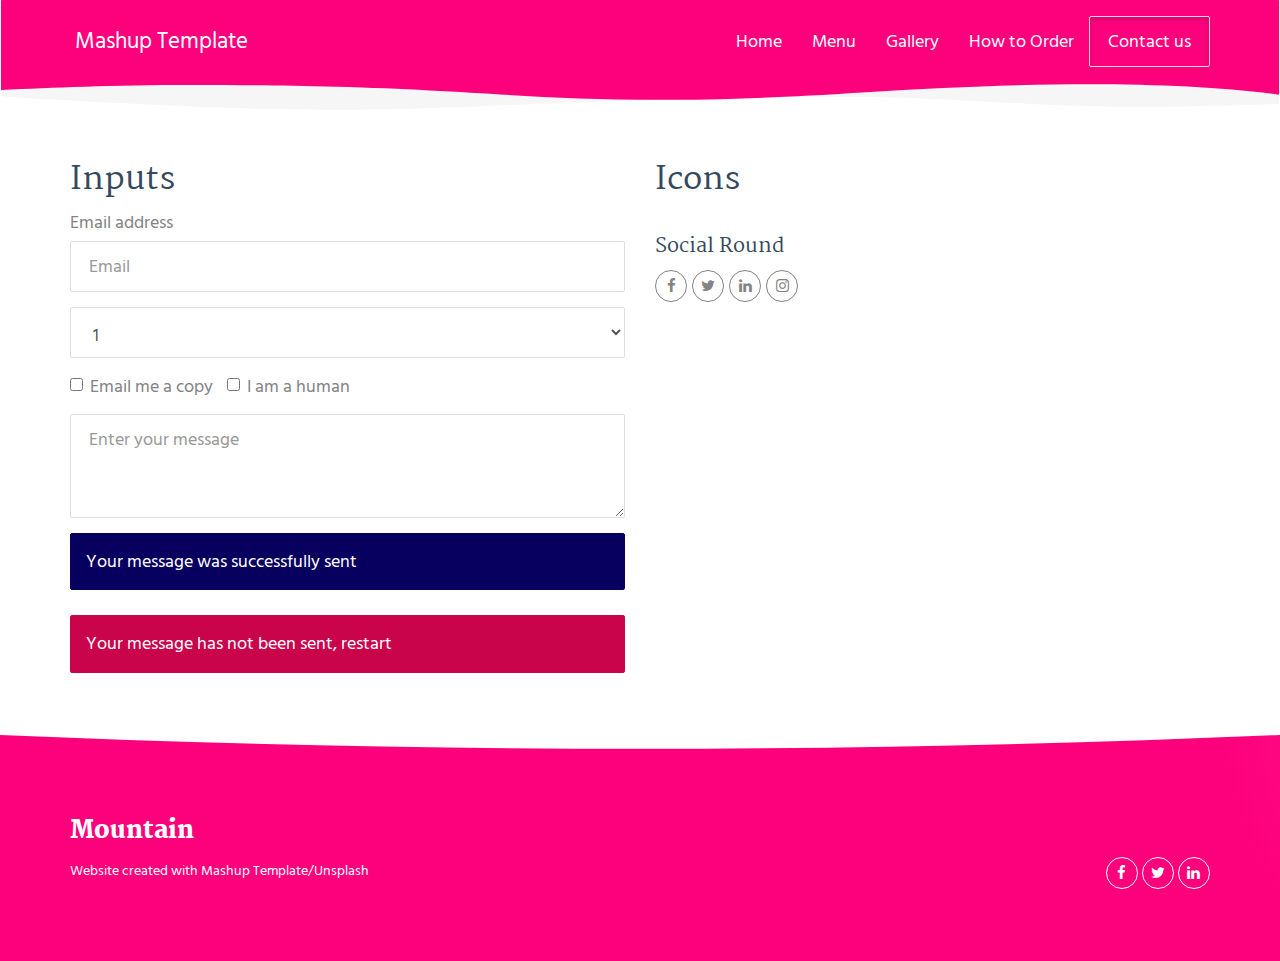
==== contact.html @ 24caaa79 "upload initial files" ====
<!DOCTYPE html>
<html lang="en">

<head>
  <meta charset="UTF-8">
  <meta content="IE=edge" http-equiv="X-UA-Compatible">
  <meta content="width=device-width,initial-scale=1" name="viewport">
  <meta content="description" name="description">
  <meta name="google" content="notranslate" />
  <meta content="Mashup templates have been developped by Orson.io team" name="author">

  <!-- Disable tap highlight on IE -->
  <meta name="msapplication-tap-highlight" content="no">
  
  
  <link rel="apple-touch-icon" sizes="180x180" href="./assets/apple-icon-180x180.png">
  <link href="./assets/favicon.ico" rel="icon">

  <link href="" rel="stylesheet">


  <title>Daniella's Sweets</title>
  <link rel="icon" type="image/x-icon" href="assets/images/favicon.png">

<link href="./main.550dcf66.css" rel="stylesheet"></head>

<body> <!-- Add your content of header -->
<header>
  <nav class="navbar navbar-default active">
    <div class="container">
      <div class="navbar-header">
        <button type="button" class="navbar-toggle collapsed" data-toggle="collapse" data-target="#navbar-collapse" aria-expanded="false">
          <span class="sr-only">Toggle navigation</span>
          <span class="icon-bar"></span>
          <span class="icon-bar"></span>
          <span class="icon-bar"></span>
        </button>
        <a class="navbar-brand" href="./index.html" title="">
          <img src="./assets/images/mashup-icon.svg" class="navbar-logo-img" alt="">
          Mashup Template
        </a>
      </div>

      <div class="collapse navbar-collapse" id="navbar-collapse">
        <ul class="nav navbar-nav navbar-right">
          <li><a href="./index.html" title="">Home</a></li>
          <li><a href="./menu.html" title="">Menu</a></li>
          <li><a href="./gallery.html" title="">Gallery</a></li>
          <li><a href="./order.html" title="">How to Order</a></li>
          <li>
            <p>
              <a href="./contact.html" class="btn btn-default navbar-btn" title="">Contact us</a>
            </p>
          </li>

        </ul>
      </div> 
    </div>
  </nav>
</header>

<!-- Add your site or app content here -->
  <div class="container">
    <div class="row">
      <div class="col-xs-12 col-md-6">

        <div class="template-example">
          <h2 class="template-title-example">Inputs</h2>

            <div class="form-group">
              <label for="exampleInputEmail1">Email address</label>
              <input type="email" class="form-control" id="exampleInputEmail1" placeholder="Email">
            </div>

            <div class="form-group">
              <select class="form-control">
                <option>1</option>
                <option>2</option>
                <option>3</option>
                <option>4</option>
                <option>5</option>
              </select>
            </div>

            <div class="form-group">
              <label class="checkbox-inline">
                <input 
                type="checkbox" id="inlineCheckbox1" value="option1"> Email me a copy
              </label>
              <label class="checkbox-inline">
                <input type="checkbox" id="inlineCheckbox2" value="option2"> I am a human
              </label>
            </div>

            <div class="form-group">
              <textarea class="form-control" rows="3" placeholder="Enter your message"></textarea>
            </div>
            
            <div class="alert alert-success" role="alert">Your message was successfully sent</div>
            <div class="alert alert-danger" role="alert">Your message has not been sent, restart</div>
        </div>

        
      </div>

      <div class="col-xs-12 col-md-6">
        <div class="template-example">
          <h2 class="template-title-example">Icons</h2>
          
          <div class="row">
            <div class="col-md-6">
              <h3 class="template-title-example">Social Round</h2>
              <ul class="list-icons">
                <li>
                  <a href="" class="social-round-icon fa-icon">
                    <i class="fa fa-facebook"></i>
                  </a>
                </li>
                <li>
                  <a href="" class="social-round-icon fa-icon">
                    <i class="fa fa-twitter"></i>
                  </a>
                </li>
                <li>
                  <a href="" class="social-round-icon fa-icon">
                    <i class="fa fa-linkedin"></i>
                  </a>
                </li>
                <li>
                  <a href="" class="social-round-icon fa-icon">
                    <i class="fa fa-instagram"></i>
                  </a>
                </li>
              </ul>
            </div>


          </div>
        </div>

        
        
        




      </div>
    </div>
  </div>

<footer class="footer-container white-text-container">
  <div class="container">
    <div class="row">

     
      <div class="col-xs-12">
        <h3>Mountain</h3>

        <div class="row">
          <div class="col-xs-12 col-sm-7">
            <p><small>Website created with <a href="http://www.mashup-template.com/" title="Create website with free html template">Mashup Template</a>/<a href="https://www.unsplash.com/" title="Beautiful Free Images">Unsplash</a></small>
            </p>
          </div>
          <div class="col-xs-12 col-sm-5">
            <p class="text-right">
              <a href="https://facebook.com/" class="social-round-icon white-round-icon fa-icon" title="">
                <i class="fa fa-facebook" aria-hidden="true"></i>
              </a>
              <a href="https://twitter.com/" class="social-round-icon white-round-icon fa-icon" title="">
                <i class="fa fa-twitter" aria-hidden="true"></i>
              </a>
              <a href="https://www.linkedin.com/" class="social-round-icon white-round-icon fa-icon" title="">
                <i class="fa fa-linkedin" aria-hidden="true"></i>
              </a>
            </p>
          </div>
        </div>
        
        
      </div>
    </div>
  </div>
</footer>

<script>
  document.addEventListener("DOMContentLoaded", function (event) {
    navActivePage();
    scrollRevelation('.reveal');
  });
</script>

<!-- Google Analytics: change UA-XXXXX-X to be your site's ID 

<script>
  (function (i, s, o, g, r, a, m) {
    i['GoogleAnalyticsObject'] = r; i[r] = i[r] || function () {
      (i[r].q = i[r].q || []).push(arguments)
    }, i[r].l = 1 * new Date(); a = s.createElement(o),
      m = s.getElementsByTagName(o)[0]; a.async = 1; a.src = g; m.parentNode.insertBefore(a, m)
  })(window, document, 'script', '//www.google-analytics.com/analytics.js', 'ga');
  ga('create', 'UA-XXXXX-X', 'auto');
  ga('send', 'pageview');
</script>

--> <script type="text/javascript" src="./main.0cf8b554.js"></script></body>

</html>
---- main.550dcf66.css ----
@import url(https://fonts.googleapis.com/css?family=Hind+Siliguri:300,600|Martel:400,900);@import url(https://maxcdn.bootstrapcdn.com/font-awesome/4.7.0/css/font-awesome.min.css);/*!
 * Bootstrap v3.3.7 (http://getbootstrap.com)
 * Copyright 2011-2016 Twitter, Inc.
 * Licensed under MIT (https://github.com/twbs/bootstrap/blob/master/LICENSE)
 */
/*! normalize.css v3.0.3 | MIT License | github.com/necolas/normalize.css */html{font-family:sans-serif;-ms-text-size-adjust:100%;-webkit-text-size-adjust:100%}body{margin:0}article,aside,details,figcaption,figure,footer,header,hgroup,main,menu,nav,section,summary{display:block}audio,canvas,progress,video{display:inline-block;vertical-align:baseline}audio:not([controls]){display:none;height:0}[hidden],template{display:none}a{background-color:transparent}a:active,a:hover{outline:0}abbr[title]{border-bottom:1px dotted}b,strong{font-weight:700}dfn{font-style:italic}h1{font-size:2em;margin:.67em 0}mark{background:#ff0;color:#000}small{font-size:80%}sub,sup{font-size:75%;line-height:0;position:relative;vertical-align:baseline}sup{top:-.5em}sub{bottom:-.25em}img{border:0}svg:not(:root){overflow:hidden}figure{margin:1em 40px}hr{box-sizing:content-box;height:0}pre{overflow:auto}code,kbd,pre,samp{font-family:monospace,monospace;font-size:1em}button,input,optgroup,select,textarea{color:inherit;font:inherit;margin:0}button{overflow:visible}button,select{text-transform:none}button,html input[type=button],input[type=reset],input[type=submit]{-webkit-appearance:button;cursor:pointer}button[disabled],html input[disabled]{cursor:default}button::-moz-focus-inner,input::-moz-focus-inner{border:0;padding:0}input{line-height:normal}input[type=checkbox],input[type=radio]{box-sizing:border-box;padding:0}input[type=number]::-webkit-inner-spin-button,input[type=number]::-webkit-outer-spin-button{height:auto}input[type=search]{-webkit-appearance:textfield;box-sizing:content-box}input[type=search]::-webkit-search-cancel-button,input[type=search]::-webkit-search-decoration{-webkit-appearance:none}fieldset{border:1px solid silver;margin:0 2px;padding:.35em .625em .75em}textarea{overflow:auto}optgroup{font-weight:700}table{border-collapse:collapse;border-spacing:0}td,th{padding:0}

/*! Source: https://github.com/h5bp/html5-boilerplate/blob/master/src/css/main.css */@media print{*,:after,:before{background:transparent!important;color:#000!important;box-shadow:none!important;text-shadow:none!important}a,a:visited{text-decoration:underline}a[href]:after{content:" (" attr(href) ")"}abbr[title]:after{content:" (" attr(title) ")"}a[href^="#"]:after,a[href^="javascript:"]:after{content:""}blockquote,pre{border:1px solid #999;page-break-inside:avoid}thead{display:table-header-group}img,tr{page-break-inside:avoid}img{max-width:100%!important}h2,h3,p{orphans:3;widows:3}h2,h3{page-break-after:avoid}.navbar{display:none}.btn>.caret,.dropup>.btn>.caret{border-top-color:#000!important}.label{border:1px solid #000}.table{border-collapse:collapse!important}.table td,.table th{background-color:#fff!important}.table-bordered td,.table-bordered th{border:1px solid #ddd!important}}*,:after,:before{-webkit-box-sizing:border-box;-moz-box-sizing:border-box;box-sizing:border-box}html{font-size:10px;-webkit-tap-highlight-color:transparent}body{font-family:Hind Siliguri,Helvetica,Arial,sans-serif;font-size:18px;line-height:1.42857;color:#838383;background-color:#fff}button,input,select,textarea{font-family:inherit;font-size:inherit;line-height:inherit}a{color:#1763e9;text-decoration:none}a:focus,a:hover{color:#1045a4;text-decoration:underline}a:focus{outline:5px auto -webkit-focus-ring-color;outline-offset:-2px}figure{margin:0}img{vertical-align:middle}.img-responsive{display:block;max-width:100%;height:auto}.img-rounded{border-radius:4px}.img-thumbnail{padding:4px;line-height:1.42857;background-color:#fff;border:1px solid #ddd;border-radius:2px;-webkit-transition:all .2s ease-in-out;-o-transition:all .2s ease-in-out;transition:all .2s ease-in-out;display:inline-block;max-width:100%;height:auto}.img-circle{border-radius:50%}hr{margin-top:25px;margin-bottom:25px;border:0;border-top:1px solid #eee}.sr-only{position:absolute;width:1px;height:1px;margin:-1px;padding:0;overflow:hidden;clip:rect(0,0,0,0);border:0}.sr-only-focusable:active,.sr-only-focusable:focus{position:static;width:auto;height:auto;margin:0;overflow:visible;clip:auto}[role=button]{cursor:pointer}.h1,.h2,.h3,.h4,.h5,.h6,h1,h2,h3,h4,h5,h6{font-family:Martel,Times New Roman,Times,serif;font-weight:900;line-height:1.1;color:#1763e9}.h1 .small,.h1 small,.h2 .small,.h2 small,.h3 .small,.h3 small,.h4 .small,.h4 small,.h5 .small,.h5 small,.h6 .small,.h6 small,h1 .small,h1 small,h2 .small,h2 small,h3 .small,h3 small,h4 .small,h4 small,h5 .small,h5 small,h6 .small,h6 small{font-weight:400;line-height:1;color:#777}.h1,.h2,.h3,h1,h2,h3{margin-top:25px;margin-bottom:12.5px}.h1 .small,.h1 small,.h2 .small,.h2 small,.h3 .small,.h3 small,h1 .small,h1 small,h2 .small,h2 small,h3 .small,h3 small{font-size:65%}.h4,.h5,.h6,h4,h5,h6{margin-top:12.5px;margin-bottom:12.5px}.h4 .small,.h4 small,.h5 .small,.h5 small,.h6 .small,.h6 small,h4 .small,h4 small,h5 .small,h5 small,h6 .small,h6 small{font-size:75%}.h1,h1{font-size:59px}.h2,h2{font-size:31px}.h3,h3{font-size:24px}.h4,.h5,h4,h5{font-size:18px}.h6,h6{font-size:16px}p{margin:0 0 12.5px}.lead{margin-bottom:25px;font-size:20px;font-weight:300;line-height:1.4}@media (min-width:768px){.lead{font-size:27px}}.small,small{font-size:77%}.mark,mark{background-color:#fcf8e3;padding:.2em}.text-left{text-align:left}.text-right{text-align:right}.text-center{text-align:center}.text-justify{text-align:justify}.text-nowrap{white-space:nowrap}.text-lowercase{text-transform:lowercase}.initialism,.text-uppercase{text-transform:uppercase}.text-capitalize{text-transform:capitalize}.text-muted{color:#777}.text-primary{color:#1763e9}a.text-primary:focus,a.text-primary:hover{color:#124fbb}.text-success{color:#fff}a.text-success:focus,a.text-success:hover{color:#e6e6e6}.text-info{color:#31708f}a.text-info:focus,a.text-info:hover{color:#245269}.text-warning{color:#8a6d3b}a.text-warning:focus,a.text-warning:hover{color:#66512c}.text-danger{color:#fff}a.text-danger:focus,a.text-danger:hover{color:#e6e6e6}.bg-primary{color:#fff;background-color:#1763e9}a.bg-primary:focus,a.bg-primary:hover{background-color:#124fbb}.bg-success{background-color:#08005f}a.bg-success:focus,a.bg-success:hover{background-color:#04002c}.bg-info{background-color:#d9edf7}a.bg-info:focus,a.bg-info:hover{background-color:#afd9ee}.bg-warning{background-color:#fcf8e3}a.bg-warning:focus,a.bg-warning:hover{background-color:#f7ecb5}.bg-danger{background-color:#ca044b}a.bg-danger:focus,a.bg-danger:hover{background-color:#980338}.page-header{padding-bottom:11.5px;margin:50px 0 25px;border-bottom:1px solid #eee}ol,ul{margin-top:0;margin-bottom:12.5px}ol ol,ol ul,ul ol,ul ul{margin-bottom:0}.list-inline,.list-unstyled{padding-left:0;list-style:none}.list-inline{margin-left:-5px}.list-inline>li{display:inline-block;padding-left:5px;padding-right:5px}dl{margin-top:0;margin-bottom:25px}dd,dt{line-height:1.42857}dt{font-weight:700}dd{margin-left:0}.dl-horizontal dd:after,.dl-horizontal dd:before{content:" ";display:table}.dl-horizontal dd:after{clear:both}@media (min-width:768px){.dl-horizontal dt{float:left;width:160px;clear:left;text-align:right;overflow:hidden;text-overflow:ellipsis;white-space:nowrap}.dl-horizontal dd{margin-left:180px}}abbr[data-original-title],abbr[title]{cursor:help;border-bottom:1px dotted #777}.initialism{font-size:90%}blockquote{padding:12.5px 25px;margin:0 0 25px;font-size:22.5px;border-left:5px solid #eee}blockquote ol:last-child,blockquote p:last-child,blockquote ul:last-child{margin-bottom:0}blockquote .small,blockquote footer,blockquote small{display:block;font-size:80%;line-height:1.42857;color:#777}blockquote .small:before,blockquote footer:before,blockquote small:before{content:"\2014   \A0"}.blockquote-reverse,blockquote.pull-right{padding-right:15px;padding-left:0;border-right:5px solid #eee;border-left:0;text-align:right}.blockquote-reverse .small:before,.blockquote-reverse footer:before,.blockquote-reverse small:before,blockquote.pull-right .small:before,blockquote.pull-right footer:before,blockquote.pull-right small:before{content:""}.blockquote-reverse .small:after,.blockquote-reverse footer:after,.blockquote-reverse small:after,blockquote.pull-right .small:after,blockquote.pull-right footer:after,blockquote.pull-right small:after{content:"\A0   \2014"}address{margin-bottom:25px;font-style:normal;line-height:1.42857}code,kbd,pre,samp{font-family:Menlo,Monaco,Consolas,Courier New,monospace}code{color:#c7254e;background-color:#f9f2f4}code,kbd{padding:2px 4px;font-size:90%;border-radius:2px}kbd{color:#fff;background-color:#333;box-shadow:inset 0 -1px 0 rgba(0,0,0,.25)}kbd kbd{padding:0;font-size:100%;font-weight:700;box-shadow:none}pre{display:block;padding:12px;margin:0 0 12.5px;font-size:17px;line-height:1.42857;word-break:break-all;word-wrap:break-word;color:#333;background-color:#f5f5f5;border:1px solid #ccc;border-radius:2px}pre code{padding:0;font-size:inherit;color:inherit;white-space:pre-wrap;background-color:transparent;border-radius:0}.pre-scrollable{max-height:340px;overflow-y:scroll}.container{margin-right:auto;margin-left:auto;padding-left:15px;padding-right:15px}.container:after,.container:before{content:" ";display:table}.container:after{clear:both}@media (min-width:768px){.container{width:750px}}@media (min-width:992px){.container{width:970px}}@media (min-width:1200px){.container{width:1170px}}.container-fluid{margin-right:auto;margin-left:auto;padding-left:15px;padding-right:15px}.container-fluid:after,.container-fluid:before{content:" ";display:table}.container-fluid:after{clear:both}.row{margin-left:-15px;margin-right:-15px}.row:after,.row:before{content:" ";display:table}.row:after{clear:both}.col-lg-1,.col-lg-2,.col-lg-3,.col-lg-4,.col-lg-5,.col-lg-6,.col-lg-7,.col-lg-8,.col-lg-9,.col-lg-10,.col-lg-11,.col-lg-12,.col-md-1,.col-md-2,.col-md-3,.col-md-4,.col-md-5,.col-md-6,.col-md-7,.col-md-8,.col-md-9,.col-md-10,.col-md-11,.col-md-12,.col-sm-1,.col-sm-2,.col-sm-3,.col-sm-4,.col-sm-5,.col-sm-6,.col-sm-7,.col-sm-8,.col-sm-9,.col-sm-10,.col-sm-11,.col-sm-12,.col-xs-1,.col-xs-2,.col-xs-3,.col-xs-4,.col-xs-5,.col-xs-6,.col-xs-7,.col-xs-8,.col-xs-9,.col-xs-10,.col-xs-11,.col-xs-12{position:relative;min-height:1px;padding-left:15px;padding-right:15px}.col-xs-1,.col-xs-2,.col-xs-3,.col-xs-4,.col-xs-5,.col-xs-6,.col-xs-7,.col-xs-8,.col-xs-9,.col-xs-10,.col-xs-11,.col-xs-12{float:left}.col-xs-1{width:8.33333%}.col-xs-2{width:16.66667%}.col-xs-3{width:25%}.col-xs-4{width:33.33333%}.col-xs-5{width:41.66667%}.col-xs-6{width:50%}.col-xs-7{width:58.33333%}.col-xs-8{width:66.66667%}.col-xs-9{width:75%}.col-xs-10{width:83.33333%}.col-xs-11{width:91.66667%}.col-xs-12{width:100%}.col-xs-pull-0{right:auto}.col-xs-pull-1{right:8.33333%}.col-xs-pull-2{right:16.66667%}.col-xs-pull-3{right:25%}.col-xs-pull-4{right:33.33333%}.col-xs-pull-5{right:41.66667%}.col-xs-pull-6{right:50%}.col-xs-pull-7{right:58.33333%}.col-xs-pull-8{right:66.66667%}.col-xs-pull-9{right:75%}.col-xs-pull-10{right:83.33333%}.col-xs-pull-11{right:91.66667%}.col-xs-pull-12{right:100%}.col-xs-push-0{left:auto}.col-xs-push-1{left:8.33333%}.col-xs-push-2{left:16.66667%}.col-xs-push-3{left:25%}.col-xs-push-4{left:33.33333%}.col-xs-push-5{left:41.66667%}.col-xs-push-6{left:50%}.col-xs-push-7{left:58.33333%}.col-xs-push-8{left:66.66667%}.col-xs-push-9{left:75%}.col-xs-push-10{left:83.33333%}.col-xs-push-11{left:91.66667%}.col-xs-push-12{left:100%}.col-xs-offset-0{margin-left:0}.col-xs-offset-1{margin-left:8.33333%}.col-xs-offset-2{margin-left:16.66667%}.col-xs-offset-3{margin-left:25%}.col-xs-offset-4{margin-left:33.33333%}.col-xs-offset-5{margin-left:41.66667%}.col-xs-offset-6{margin-left:50%}.col-xs-offset-7{margin-left:58.33333%}.col-xs-offset-8{margin-left:66.66667%}.col-xs-offset-9{margin-left:75%}.col-xs-offset-10{margin-left:83.33333%}.col-xs-offset-11{margin-left:91.66667%}.col-xs-offset-12{margin-left:100%}@media (min-width:768px){.col-sm-1,.col-sm-2,.col-sm-3,.col-sm-4,.col-sm-5,.col-sm-6,.col-sm-7,.col-sm-8,.col-sm-9,.col-sm-10,.col-sm-11,.col-sm-12{float:left}.col-sm-1{width:8.33333%}.col-sm-2{width:16.66667%}.col-sm-3{width:25%}.col-sm-4{width:33.33333%}.col-sm-5{width:41.66667%}.col-sm-6{width:50%}.col-sm-7{width:58.33333%}.col-sm-8{width:66.66667%}.col-sm-9{width:75%}.col-sm-10{width:83.33333%}.col-sm-11{width:91.66667%}.col-sm-12{width:100%}.col-sm-pull-0{right:auto}.col-sm-pull-1{right:8.33333%}.col-sm-pull-2{right:16.66667%}.col-sm-pull-3{right:25%}.col-sm-pull-4{right:33.33333%}.col-sm-pull-5{right:41.66667%}.col-sm-pull-6{right:50%}.col-sm-pull-7{right:58.33333%}.col-sm-pull-8{right:66.66667%}.col-sm-pull-9{right:75%}.col-sm-pull-10{right:83.33333%}.col-sm-pull-11{right:91.66667%}.col-sm-pull-12{right:100%}.col-sm-push-0{left:auto}.col-sm-push-1{left:8.33333%}.col-sm-push-2{left:16.66667%}.col-sm-push-3{left:25%}.col-sm-push-4{left:33.33333%}.col-sm-push-5{left:41.66667%}.col-sm-push-6{left:50%}.col-sm-push-7{left:58.33333%}.col-sm-push-8{left:66.66667%}.col-sm-push-9{left:75%}.col-sm-push-10{left:83.33333%}.col-sm-push-11{left:91.66667%}.col-sm-push-12{left:100%}.col-sm-offset-0{margin-left:0}.col-sm-offset-1{margin-left:8.33333%}.col-sm-offset-2{margin-left:16.66667%}.col-sm-offset-3{margin-left:25%}.col-sm-offset-4{margin-left:33.33333%}.col-sm-offset-5{margin-left:41.66667%}.col-sm-offset-6{margin-left:50%}.col-sm-offset-7{margin-left:58.33333%}.col-sm-offset-8{margin-left:66.66667%}.col-sm-offset-9{margin-left:75%}.col-sm-offset-10{margin-left:83.33333%}.col-sm-offset-11{margin-left:91.66667%}.col-sm-offset-12{margin-left:100%}}@media (min-width:992px){.col-md-1,.col-md-2,.col-md-3,.col-md-4,.col-md-5,.col-md-6,.col-md-7,.col-md-8,.col-md-9,.col-md-10,.col-md-11,.col-md-12{float:left}.col-md-1{width:8.33333%}.col-md-2{width:16.66667%}.col-md-3{width:25%}.col-md-4{width:33.33333%}.col-md-5{width:41.66667%}.col-md-6{width:50%}.col-md-7{width:58.33333%}.col-md-8{width:66.66667%}.col-md-9{width:75%}.col-md-10{width:83.33333%}.col-md-11{width:91.66667%}.col-md-12{width:100%}.col-md-pull-0{right:auto}.col-md-pull-1{right:8.33333%}.col-md-pull-2{right:16.66667%}.col-md-pull-3{right:25%}.col-md-pull-4{right:33.33333%}.col-md-pull-5{right:41.66667%}.col-md-pull-6{right:50%}.col-md-pull-7{right:58.33333%}.col-md-pull-8{right:66.66667%}.col-md-pull-9{right:75%}.col-md-pull-10{right:83.33333%}.col-md-pull-11{right:91.66667%}.col-md-pull-12{right:100%}.col-md-push-0{left:auto}.col-md-push-1{left:8.33333%}.col-md-push-2{left:16.66667%}.col-md-push-3{left:25%}.col-md-push-4{left:33.33333%}.col-md-push-5{left:41.66667%}.col-md-push-6{left:50%}.col-md-push-7{left:58.33333%}.col-md-push-8{left:66.66667%}.col-md-push-9{left:75%}.col-md-push-10{left:83.33333%}.col-md-push-11{left:91.66667%}.col-md-push-12{left:100%}.col-md-offset-0{margin-left:0}.col-md-offset-1{margin-left:8.33333%}.col-md-offset-2{margin-left:16.66667%}.col-md-offset-3{margin-left:25%}.col-md-offset-4{margin-left:33.33333%}.col-md-offset-5{margin-left:41.66667%}.col-md-offset-6{margin-left:50%}.col-md-offset-7{margin-left:58.33333%}.col-md-offset-8{margin-left:66.66667%}.col-md-offset-9{margin-left:75%}.col-md-offset-10{margin-left:83.33333%}.col-md-offset-11{margin-left:91.66667%}.col-md-offset-12{margin-left:100%}}@media (min-width:1200px){.col-lg-1,.col-lg-2,.col-lg-3,.col-lg-4,.col-lg-5,.col-lg-6,.col-lg-7,.col-lg-8,.col-lg-9,.col-lg-10,.col-lg-11,.col-lg-12{float:left}.col-lg-1{width:8.33333%}.col-lg-2{width:16.66667%}.col-lg-3{width:25%}.col-lg-4{width:33.33333%}.col-lg-5{width:41.66667%}.col-lg-6{width:50%}.col-lg-7{width:58.33333%}.col-lg-8{width:66.66667%}.col-lg-9{width:75%}.col-lg-10{width:83.33333%}.col-lg-11{width:91.66667%}.col-lg-12{width:100%}.col-lg-pull-0{right:auto}.col-lg-pull-1{right:8.33333%}.col-lg-pull-2{right:16.66667%}.col-lg-pull-3{right:25%}.col-lg-pull-4{right:33.33333%}.col-lg-pull-5{right:41.66667%}.col-lg-pull-6{right:50%}.col-lg-pull-7{right:58.33333%}.col-lg-pull-8{right:66.66667%}.col-lg-pull-9{right:75%}.col-lg-pull-10{right:83.33333%}.col-lg-pull-11{right:91.66667%}.col-lg-pull-12{right:100%}.col-lg-push-0{left:auto}.col-lg-push-1{left:8.33333%}.col-lg-push-2{left:16.66667%}.col-lg-push-3{left:25%}.col-lg-push-4{left:33.33333%}.col-lg-push-5{left:41.66667%}.col-lg-push-6{left:50%}.col-lg-push-7{left:58.33333%}.col-lg-push-8{left:66.66667%}.col-lg-push-9{left:75%}.col-lg-push-10{left:83.33333%}.col-lg-push-11{left:91.66667%}.col-lg-push-12{left:100%}.col-lg-offset-0{margin-left:0}.col-lg-offset-1{margin-left:8.33333%}.col-lg-offset-2{margin-left:16.66667%}.col-lg-offset-3{margin-left:25%}.col-lg-offset-4{margin-left:33.33333%}.col-lg-offset-5{margin-left:41.66667%}.col-lg-offset-6{margin-left:50%}.col-lg-offset-7{margin-left:58.33333%}.col-lg-offset-8{margin-left:66.66667%}.col-lg-offset-9{margin-left:75%}.col-lg-offset-10{margin-left:83.33333%}.col-lg-offset-11{margin-left:91.66667%}.col-lg-offset-12{margin-left:100%}}table{background-color:transparent}caption{padding-top:8px;padding-bottom:8px;color:#777}caption,th{text-align:left}.table{width:100%;max-width:100%;margin-bottom:25px}.table>tbody>tr>td,.table>tbody>tr>th,.table>tfoot>tr>td,.table>tfoot>tr>th,.table>thead>tr>td,.table>thead>tr>th{padding:8px;line-height:1.42857;vertical-align:top;border-top:1px solid #ddd}.table>thead>tr>th{vertical-align:bottom;border-bottom:2px solid #ddd}.table>caption+thead>tr:first-child>td,.table>caption+thead>tr:first-child>th,.table>colgroup+thead>tr:first-child>td,.table>colgroup+thead>tr:first-child>th,.table>thead:first-child>tr:first-child>td,.table>thead:first-child>tr:first-child>th{border-top:0}.table>tbody+tbody{border-top:2px solid #ddd}.table .table{background-color:#fff}.table-condensed>tbody>tr>td,.table-condensed>tbody>tr>th,.table-condensed>tfoot>tr>td,.table-condensed>tfoot>tr>th,.table-condensed>thead>tr>td,.table-condensed>thead>tr>th{padding:5px}.table-bordered,.table-bordered>tbody>tr>td,.table-bordered>tbody>tr>th,.table-bordered>tfoot>tr>td,.table-bordered>tfoot>tr>th,.table-bordered>thead>tr>td,.table-bordered>thead>tr>th{border:1px solid #ddd}.table-bordered>thead>tr>td,.table-bordered>thead>tr>th{border-bottom-width:2px}.table-striped>tbody>tr:nth-of-type(odd){background-color:#f9f9f9}.table-hover>tbody>tr:hover{background-color:#f5f5f5}table col[class*=col-]{position:static;float:none;display:table-column}table td[class*=col-],table th[class*=col-]{position:static;float:none;display:table-cell}.table>tbody>tr.active>td,.table>tbody>tr.active>th,.table>tbody>tr>td.active,.table>tbody>tr>th.active,.table>tfoot>tr.active>td,.table>tfoot>tr.active>th,.table>tfoot>tr>td.active,.table>tfoot>tr>th.active,.table>thead>tr.active>td,.table>thead>tr.active>th,.table>thead>tr>td.active,.table>thead>tr>th.active{background-color:#f5f5f5}.table-hover>tbody>tr.active:hover>td,.table-hover>tbody>tr.active:hover>th,.table-hover>tbody>tr:hover>.active,.table-hover>tbody>tr>td.active:hover,.table-hover>tbody>tr>th.active:hover{background-color:#e8e8e8}.table>tbody>tr.success>td,.table>tbody>tr.success>th,.table>tbody>tr>td.success,.table>tbody>tr>th.success,.table>tfoot>tr.success>td,.table>tfoot>tr.success>th,.table>tfoot>tr>td.success,.table>tfoot>tr>th.success,.table>thead>tr.success>td,.table>thead>tr.success>th,.table>thead>tr>td.success,.table>thead>tr>th.success{background-color:#08005f}.table-hover>tbody>tr.success:hover>td,.table-hover>tbody>tr.success:hover>th,.table-hover>tbody>tr:hover>.success,.table-hover>tbody>tr>td.success:hover,.table-hover>tbody>tr>th.success:hover{background-color:#060046}.table>tbody>tr.info>td,.table>tbody>tr.info>th,.table>tbody>tr>td.info,.table>tbody>tr>th.info,.table>tfoot>tr.info>td,.table>tfoot>tr.info>th,.table>tfoot>tr>td.info,.table>tfoot>tr>th.info,.table>thead>tr.info>td,.table>thead>tr.info>th,.table>thead>tr>td.info,.table>thead>tr>th.info{background-color:#d9edf7}.table-hover>tbody>tr.info:hover>td,.table-hover>tbody>tr.info:hover>th,.table-hover>tbody>tr:hover>.info,.table-hover>tbody>tr>td.info:hover,.table-hover>tbody>tr>th.info:hover{background-color:#c4e3f3}.table>tbody>tr.warning>td,.table>tbody>tr.warning>th,.table>tbody>tr>td.warning,.table>tbody>tr>th.warning,.table>tfoot>tr.warning>td,.table>tfoot>tr.warning>th,.table>tfoot>tr>td.warning,.table>tfoot>tr>th.warning,.table>thead>tr.warning>td,.table>thead>tr.warning>th,.table>thead>tr>td.warning,.table>thead>tr>th.warning{background-color:#fcf8e3}.table-hover>tbody>tr.warning:hover>td,.table-hover>tbody>tr.warning:hover>th,.table-hover>tbody>tr:hover>.warning,.table-hover>tbody>tr>td.warning:hover,.table-hover>tbody>tr>th.warning:hover{background-color:#faf2cc}.table>tbody>tr.danger>td,.table>tbody>tr.danger>th,.table>tbody>tr>td.danger,.table>tbody>tr>th.danger,.table>tfoot>tr.danger>td,.table>tfoot>tr.danger>th,.table>tfoot>tr>td.danger,.table>tfoot>tr>th.danger,.table>thead>tr.danger>td,.table>thead>tr.danger>th,.table>thead>tr>td.danger,.table>thead>tr>th.danger{background-color:#ca044b}.table-hover>tbody>tr.danger:hover>td,.table-hover>tbody>tr.danger:hover>th,.table-hover>tbody>tr:hover>.danger,.table-hover>tbody>tr>td.danger:hover,.table-hover>tbody>tr>th.danger:hover{background-color:#b10442}.table-responsive{overflow-x:auto;min-height:.01%}@media screen and (max-width:767px){.table-responsive{width:100%;margin-bottom:18.75px;overflow-y:hidden;-ms-overflow-style:-ms-autohiding-scrollbar;border:1px solid #ddd}.table-responsive>.table{margin-bottom:0}.table-responsive>.table>tbody>tr>td,.table-responsive>.table>tbody>tr>th,.table-responsive>.table>tfoot>tr>td,.table-responsive>.table>tfoot>tr>th,.table-responsive>.table>thead>tr>td,.table-responsive>.table>thead>tr>th{white-space:nowrap}.table-responsive>.table-bordered{border:0}.table-responsive>.table-bordered>tbody>tr>td:first-child,.table-responsive>.table-bordered>tbody>tr>th:first-child,.table-responsive>.table-bordered>tfoot>tr>td:first-child,.table-responsive>.table-bordered>tfoot>tr>th:first-child,.table-responsive>.table-bordered>thead>tr>td:first-child,.table-responsive>.table-bordered>thead>tr>th:first-child{border-left:0}.table-responsive>.table-bordered>tbody>tr>td:last-child,.table-responsive>.table-bordered>tbody>tr>th:last-child,.table-responsive>.table-bordered>tfoot>tr>td:last-child,.table-responsive>.table-bordered>tfoot>tr>th:last-child,.table-responsive>.table-bordered>thead>tr>td:last-child,.table-responsive>.table-bordered>thead>tr>th:last-child{border-right:0}.table-responsive>.table-bordered>tbody>tr:last-child>td,.table-responsive>.table-bordered>tbody>tr:last-child>th,.table-responsive>.table-bordered>tfoot>tr:last-child>td,.table-responsive>.table-bordered>tfoot>tr:last-child>th{border-bottom:0}}fieldset{margin:0;min-width:0}fieldset,legend{padding:0;border:0}legend{display:block;width:100%;margin-bottom:25px;font-size:27px;line-height:inherit;color:#333;border-bottom:1px solid #e5e5e5}label{display:inline-block;max-width:100%;margin-bottom:5px;font-weight:700}input[type=search]{-webkit-box-sizing:border-box;-moz-box-sizing:border-box;box-sizing:border-box}input[type=checkbox],input[type=radio]{margin:4px 0 0;margin-top:1px\9;line-height:normal}input[type=file]{display:block}input[type=range]{display:block;width:100%}select[multiple],select[size]{height:auto}input[type=checkbox]:focus,input[type=file]:focus,input[type=radio]:focus{outline:5px auto -webkit-focus-ring-color;outline-offset:-2px}output{padding-top:13px}.form-control,output{display:block;font-size:18px;line-height:1.42857;color:#555}.form-control{width:100%;height:51px;padding:12px 18px;background-color:#fff;background-image:none;border:1px solid #ddd;border-radius:2px;-webkit-box-shadow:inset 0 1px 1px rgba(0,0,0,.075);box-shadow:inset 0 1px 1px rgba(0,0,0,.075);-webkit-transition:border-color .15s ease-in-out,box-shadow .15s ease-in-out;-o-transition:border-color ease-in-out .15s,box-shadow ease-in-out .15s;transition:border-color .15s ease-in-out,box-shadow .15s ease-in-out}.form-control:focus{border-color:#66afe9;-webkit-box-shadow:inset 0 1px 1px rgba(0,0,0,.075),0 0 8px rgba(102,175,233,.6);box-shadow:inset 0 1px 1px rgba(0,0,0,.075),0 0 8px rgba(102,175,233,.6)}.form-control::-moz-placeholder{color:#999;opacity:1}.form-control:-ms-input-placeholder{color:#999}.form-control::-webkit-input-placeholder{color:#999}.form-control::-ms-expand{border:0;background-color:transparent}.form-control[disabled],.form-control[readonly],fieldset[disabled] .form-control{background-color:#eee;opacity:1}.form-control[disabled],fieldset[disabled] .form-control{cursor:not-allowed}textarea.form-control{height:auto}input[type=search]{-webkit-appearance:none}@media screen and (-webkit-min-device-pixel-ratio:0){input[type=date].form-control,input[type=datetime-local].form-control,input[type=month].form-control,input[type=time].form-control{line-height:51px}.input-group-sm>.input-group-btn>input[type=date].btn,.input-group-sm>.input-group-btn>input[type=datetime-local].btn,.input-group-sm>.input-group-btn>input[type=month].btn,.input-group-sm>.input-group-btn>input[type=time].btn,.input-group-sm>input[type=date].form-control,.input-group-sm>input[type=date].input-group-addon,.input-group-sm>input[type=datetime-local].form-control,.input-group-sm>input[type=datetime-local].input-group-addon,.input-group-sm>input[type=month].form-control,.input-group-sm>input[type=month].input-group-addon,.input-group-sm>input[type=time].form-control,.input-group-sm>input[type=time].input-group-addon,.input-group-sm input[type=date],.input-group-sm input[type=datetime-local],.input-group-sm input[type=month],.input-group-sm input[type=time],input[type=date].input-sm,input[type=datetime-local].input-sm,input[type=month].input-sm,input[type=time].input-sm{line-height:37px}.input-group-lg>.input-group-btn>input[type=date].btn,.input-group-lg>.input-group-btn>input[type=datetime-local].btn,.input-group-lg>.input-group-btn>input[type=month].btn,.input-group-lg>.input-group-btn>input[type=time].btn,.input-group-lg>input[type=date].form-control,.input-group-lg>input[type=date].input-group-addon,.input-group-lg>input[type=datetime-local].form-control,.input-group-lg>input[type=datetime-local].input-group-addon,.input-group-lg>input[type=month].form-control,.input-group-lg>input[type=month].input-group-addon,.input-group-lg>input[type=time].form-control,.input-group-lg>input[type=time].input-group-addon,.input-group-lg input[type=date],.input-group-lg input[type=datetime-local],.input-group-lg input[type=month],.input-group-lg input[type=time],input[type=date].input-lg,input[type=datetime-local].input-lg,input[type=month].input-lg,input[type=time].input-lg{line-height:61px}}.form-group{margin-bottom:15px}.checkbox,.radio{position:relative;display:block;margin-top:10px;margin-bottom:10px}.checkbox label,.radio label{min-height:25px;padding-left:20px;margin-bottom:0;font-weight:400;cursor:pointer}.checkbox-inline input[type=checkbox],.checkbox input[type=checkbox],.radio-inline input[type=radio],.radio input[type=radio]{position:absolute;margin-left:-20px;margin-top:4px\9}.checkbox+.checkbox,.radio+.radio{margin-top:-5px}.checkbox-inline,.radio-inline{position:relative;display:inline-block;padding-left:20px;margin-bottom:0;vertical-align:middle;font-weight:400;cursor:pointer}.checkbox-inline+.checkbox-inline,.radio-inline+.radio-inline{margin-top:0;margin-left:10px}.checkbox-inline.disabled,.checkbox.disabled label,.radio-inline.disabled,.radio.disabled label,fieldset[disabled] .checkbox-inline,fieldset[disabled] .checkbox label,fieldset[disabled] .radio-inline,fieldset[disabled] .radio label,fieldset[disabled] input[type=checkbox],fieldset[disabled] input[type=radio],input[type=checkbox].disabled,input[type=checkbox][disabled],input[type=radio].disabled,input[type=radio][disabled]{cursor:not-allowed}.form-control-static{padding-top:13px;padding-bottom:13px;margin-bottom:0;min-height:43px}.form-control-static.input-lg,.form-control-static.input-sm,.input-group-lg>.form-control-static.form-control,.input-group-lg>.form-control-static.input-group-addon,.input-group-lg>.input-group-btn>.form-control-static.btn,.input-group-sm>.form-control-static.form-control,.input-group-sm>.form-control-static.input-group-addon,.input-group-sm>.input-group-btn>.form-control-static.btn{padding-left:0;padding-right:0}.input-group-sm>.form-control,.input-group-sm>.input-group-addon,.input-group-sm>.input-group-btn>.btn,.input-sm{height:37px;padding:7px 10px;font-size:14px;line-height:1.5;border-radius:2px}.input-group-sm>.input-group-btn>select.btn,.input-group-sm>select.form-control,.input-group-sm>select.input-group-addon,select.input-sm{height:37px;line-height:37px}.input-group-sm>.input-group-btn>select[multiple].btn,.input-group-sm>.input-group-btn>textarea.btn,.input-group-sm>select[multiple].form-control,.input-group-sm>select[multiple].input-group-addon,.input-group-sm>textarea.form-control,.input-group-sm>textarea.input-group-addon,select[multiple].input-sm,textarea.input-sm{height:auto}.form-group-sm .form-control{height:37px;padding:7px 10px;font-size:14px;line-height:1.5;border-radius:2px}.form-group-sm select.form-control{height:37px;line-height:37px}.form-group-sm select[multiple].form-control,.form-group-sm textarea.form-control{height:auto}.form-group-sm .form-control-static{height:37px;min-height:39px;padding:8px 10px;font-size:14px;line-height:1.5}.input-group-lg>.form-control,.input-group-lg>.input-group-addon,.input-group-lg>.input-group-btn>.btn,.input-lg{height:61px;padding:14px 22px;font-size:23px;line-height:1.33333;border-radius:4px}.input-group-lg>.input-group-btn>select.btn,.input-group-lg>select.form-control,.input-group-lg>select.input-group-addon,select.input-lg{height:61px;line-height:61px}.input-group-lg>.input-group-btn>select[multiple].btn,.input-group-lg>.input-group-btn>textarea.btn,.input-group-lg>select[multiple].form-control,.input-group-lg>select[multiple].input-group-addon,.input-group-lg>textarea.form-control,.input-group-lg>textarea.input-group-addon,select[multiple].input-lg,textarea.input-lg{height:auto}.form-group-lg .form-control{height:61px;padding:14px 22px;font-size:23px;line-height:1.33333;border-radius:4px}.form-group-lg select.form-control{height:61px;line-height:61px}.form-group-lg select[multiple].form-control,.form-group-lg textarea.form-control{height:auto}.form-group-lg .form-control-static{height:61px;min-height:48px;padding:15px 22px;font-size:23px;line-height:1.33333}.has-feedback{position:relative}.has-feedback .form-control{padding-right:63.75px}.form-control-feedback{position:absolute;top:0;right:0;z-index:2;display:block;width:51px;height:51px;line-height:51px;text-align:center;pointer-events:none}.form-group-lg .form-control+.form-control-feedback,.input-group-lg+.form-control-feedback,.input-group-lg>.form-control+.form-control-feedback,.input-group-lg>.input-group-addon+.form-control-feedback,.input-group-lg>.input-group-btn>.btn+.form-control-feedback,.input-lg+.form-control-feedback{width:61px;height:61px;line-height:61px}.form-group-sm .form-control+.form-control-feedback,.input-group-sm+.form-control-feedback,.input-group-sm>.form-control+.form-control-feedback,.input-group-sm>.input-group-addon+.form-control-feedback,.input-group-sm>.input-group-btn>.btn+.form-control-feedback,.input-sm+.form-control-feedback{width:37px;height:37px;line-height:37px}.has-success .checkbox,.has-success .checkbox-inline,.has-success.checkbox-inline label,.has-success.checkbox label,.has-success .control-label,.has-success .help-block,.has-success .radio,.has-success .radio-inline,.has-success.radio-inline label,.has-success.radio label{color:#fff}.has-success .form-control{border-color:#fff;-webkit-box-shadow:inset 0 1px 1px rgba(0,0,0,.075);box-shadow:inset 0 1px 1px rgba(0,0,0,.075)}.has-success .form-control:focus{border-color:#e6e6e6;-webkit-box-shadow:inset 0 1px 1px rgba(0,0,0,.075),0 0 6px #fff;box-shadow:inset 0 1px 1px rgba(0,0,0,.075),0 0 6px #fff}.has-success .input-group-addon{color:#fff;border-color:#fff;background-color:#08005f}.has-success .form-control-feedback{color:#fff}.has-warning .checkbox,.has-warning .checkbox-inline,.has-warning.checkbox-inline label,.has-warning.checkbox label,.has-warning .control-label,.has-warning .help-block,.has-warning .radio,.has-warning .radio-inline,.has-warning.radio-inline label,.has-warning.radio label{color:#8a6d3b}.has-warning .form-control{border-color:#8a6d3b;-webkit-box-shadow:inset 0 1px 1px rgba(0,0,0,.075);box-shadow:inset 0 1px 1px rgba(0,0,0,.075)}.has-warning .form-control:focus{border-color:#66512c;-webkit-box-shadow:inset 0 1px 1px rgba(0,0,0,.075),0 0 6px #c0a16b;box-shadow:inset 0 1px 1px rgba(0,0,0,.075),0 0 6px #c0a16b}.has-warning .input-group-addon{color:#8a6d3b;border-color:#8a6d3b;background-color:#fcf8e3}.has-warning .form-control-feedback{color:#8a6d3b}.has-error .checkbox,.has-error .checkbox-inline,.has-error.checkbox-inline label,.has-error.checkbox label,.has-error .control-label,.has-error .help-block,.has-error .radio,.has-error .radio-inline,.has-error.radio-inline label,.has-error.radio label{color:#fff}.has-error .form-control{border-color:#fff;-webkit-box-shadow:inset 0 1px 1px rgba(0,0,0,.075);box-shadow:inset 0 1px 1px rgba(0,0,0,.075)}.has-error .form-control:focus{border-color:#e6e6e6;-webkit-box-shadow:inset 0 1px 1px rgba(0,0,0,.075),0 0 6px #fff;box-shadow:inset 0 1px 1px rgba(0,0,0,.075),0 0 6px #fff}.has-error .input-group-addon{color:#fff;border-color:#fff;background-color:#ca044b}.has-error .form-control-feedback{color:#fff}.has-feedback label~.form-control-feedback{top:30px}.has-feedback label.sr-only~.form-control-feedback{top:0}.help-block{display:block;margin-top:5px;margin-bottom:10px;color:#c3c3c3}@media (min-width:768px){.form-inline .form-group{display:inline-block;margin-bottom:0;vertical-align:middle}.form-inline .form-control{display:inline-block;width:auto;vertical-align:middle}.form-inline .form-control-static{display:inline-block}.form-inline .input-group{display:inline-table;vertical-align:middle}.form-inline .input-group .form-control,.form-inline .input-group .input-group-addon,.form-inline .input-group .input-group-btn{width:auto}.form-inline .input-group>.form-control{width:100%}.form-inline .control-label{margin-bottom:0;vertical-align:middle}.form-inline .checkbox,.form-inline .radio{display:inline-block;margin-top:0;margin-bottom:0;vertical-align:middle}.form-inline .checkbox label,.form-inline .radio label{padding-left:0}.form-inline .checkbox input[type=checkbox],.form-inline .radio input[type=radio]{position:relative;margin-left:0}.form-inline .has-feedback .form-control-feedback{top:0}}.form-horizontal .checkbox,.form-horizontal .checkbox-inline,.form-horizontal .radio,.form-horizontal .radio-inline{margin-top:0;margin-bottom:0;padding-top:13px}.form-horizontal .checkbox,.form-horizontal .radio{min-height:38px}.form-horizontal .form-group{margin-left:-15px;margin-right:-15px}.form-horizontal .form-group:after,.form-horizontal .form-group:before{content:" ";display:table}.form-horizontal .form-group:after{clear:both}@media (min-width:768px){.form-horizontal .control-label{text-align:right;margin-bottom:0;padding-top:13px}}.form-horizontal .has-feedback .form-control-feedback{right:15px}@media (min-width:768px){.form-horizontal .form-group-lg .control-label{padding-top:15px;font-size:23px}}@media (min-width:768px){.form-horizontal .form-group-sm .control-label{padding-top:8px;font-size:14px}}.btn{display:inline-block;margin-bottom:0;font-weight:400;text-align:center;vertical-align:middle;touch-action:manipulation;cursor:pointer;background-image:none;border:1px solid transparent;white-space:nowrap;padding:12px 18px;font-size:18px;line-height:1.42857;border-radius:2px;-webkit-user-select:none;-moz-user-select:none;-ms-user-select:none;user-select:none}.btn.active.focus,.btn.active:focus,.btn.focus,.btn:active.focus,.btn:active:focus,.btn:focus{outline:5px auto -webkit-focus-ring-color;outline-offset:-2px}.btn.focus,.btn:focus,.btn:hover{color:#fff;text-decoration:none}.btn.active,.btn:active{outline:0;background-image:none;-webkit-box-shadow:inset 0 3px 5px rgba(0,0,0,.125);box-shadow:inset 0 3px 5px rgba(0,0,0,.125)}.btn.disabled,.btn[disabled],fieldset[disabled] .btn{cursor:not-allowed;opacity:.65;filter:alpha(opacity=65);-webkit-box-shadow:none;box-shadow:none}a.btn.disabled,fieldset[disabled] a.btn{pointer-events:none}.btn-default{color:#fff;background-color:transparent;border-color:#fff}.btn-default.focus,.btn-default:focus{color:#fff;background-color:transparent;border-color:#bfbfbf}.btn-default.active,.btn-default:active,.btn-default:hover,.open>.btn-default.dropdown-toggle{color:#fff;background-color:transparent;border-color:#e0e0e0}.btn-default.active.focus,.btn-default.active:focus,.btn-default.active:hover,.btn-default:active.focus,.btn-default:active:focus,.btn-default:active:hover,.open>.btn-default.dropdown-toggle.focus,.open>.btn-default.dropdown-toggle:focus,.open>.btn-default.dropdown-toggle:hover{color:#fff;background-color:transparent;border-color:#bfbfbf}.btn-default.active,.btn-default:active,.open>.btn-default.dropdown-toggle{background-image:none}.btn-default.disabled.focus,.btn-default.disabled:focus,.btn-default.disabled:hover,.btn-default[disabled].focus,.btn-default[disabled]:focus,.btn-default[disabled]:hover,fieldset[disabled] .btn-default.focus,fieldset[disabled] .btn-default:focus,fieldset[disabled] .btn-default:hover{background-color:transparent;border-color:#fff}.btn-default .badge{color:transparent;background-color:#fff}.btn-primary{color:#1763e9;background-color:transparent;border-color:#1763e9}.btn-primary.focus,.btn-primary:focus{color:#1763e9;background-color:transparent;border-color:#0b3275}.btn-primary.active,.btn-primary:active,.btn-primary:hover,.open>.btn-primary.dropdown-toggle{color:#1763e9;background-color:transparent;border-color:#114bb2}.btn-primary.active.focus,.btn-primary.active:focus,.btn-primary.active:hover,.btn-primary:active.focus,.btn-primary:active:focus,.btn-primary:active:hover,.open>.btn-primary.dropdown-toggle.focus,.open>.btn-primary.dropdown-toggle:focus,.open>.btn-primary.dropdown-toggle:hover{color:#1763e9;background-color:transparent;border-color:#0b3275}.btn-primary.active,.btn-primary:active,.open>.btn-primary.dropdown-toggle{background-image:none}.btn-primary.disabled.focus,.btn-primary.disabled:focus,.btn-primary.disabled:hover,.btn-primary[disabled].focus,.btn-primary[disabled]:focus,.btn-primary[disabled]:hover,fieldset[disabled] .btn-primary.focus,fieldset[disabled] .btn-primary:focus,fieldset[disabled] .btn-primary:hover{background-color:transparent;border-color:#1763e9}.btn-primary .badge{color:transparent;background-color:#1763e9}.btn-success{color:#5cb85c;background-color:transparent;border-color:#5cb85c}.btn-success.focus,.btn-success:focus{color:#5cb85c;background-color:transparent;border-color:#2d672d}.btn-success.active,.btn-success:active,.btn-success:hover,.open>.btn-success.dropdown-toggle{color:#5cb85c;background-color:transparent;border-color:#419641}.btn-success.active.focus,.btn-success.active:focus,.btn-success.active:hover,.btn-success:active.focus,.btn-success:active:focus,.btn-success:active:hover,.open>.btn-success.dropdown-toggle.focus,.open>.btn-success.dropdown-toggle:focus,.open>.btn-success.dropdown-toggle:hover{color:#5cb85c;background-color:transparent;border-color:#2d672d}.btn-success.active,.btn-success:active,.open>.btn-success.dropdown-toggle{background-image:none}.btn-success.disabled.focus,.btn-success.disabled:focus,.btn-success.disabled:hover,.btn-success[disabled].focus,.btn-success[disabled]:focus,.btn-success[disabled]:hover,fieldset[disabled] .btn-success.focus,fieldset[disabled] .btn-success:focus,fieldset[disabled] .btn-success:hover{background-color:transparent;border-color:#5cb85c}.btn-success .badge{color:transparent;background-color:#5cb85c}.btn-info{border-color:#08005f}.btn-info,.btn-info.focus,.btn-info:focus{color:#08005f;background-color:transparent}.btn-info.focus,.btn-info:focus{border-color:#000}.btn-info.active,.btn-info:active,.btn-info:hover,.open>.btn-info.dropdown-toggle{color:#08005f;background-color:transparent;border-color:#030022}.btn-info.active.focus,.btn-info.active:focus,.btn-info.active:hover,.btn-info:active.focus,.btn-info:active:focus,.btn-info:active:hover,.open>.btn-info.dropdown-toggle.focus,.open>.btn-info.dropdown-toggle:focus,.open>.btn-info.dropdown-toggle:hover{color:#08005f;background-color:transparent;border-color:#000}.btn-info.active,.btn-info:active,.open>.btn-info.dropdown-toggle{background-image:none}.btn-info.disabled.focus,.btn-info.disabled:focus,.btn-info.disabled:hover,.btn-info[disabled].focus,.btn-info[disabled]:focus,.btn-info[disabled]:hover,fieldset[disabled] .btn-info.focus,fieldset[disabled] .btn-info:focus,fieldset[disabled] .btn-info:hover{background-color:transparent;border-color:#08005f}.btn-info .badge{color:transparent;background-color:#08005f}.btn-warning{color:#f0ad4e;background-color:transparent;border-color:#f0ad4e}.btn-warning.focus,.btn-warning:focus{color:#f0ad4e;background-color:transparent;border-color:#b06d0f}.btn-warning.active,.btn-warning:active,.btn-warning:hover,.open>.btn-warning.dropdown-toggle{color:#f0ad4e;background-color:transparent;border-color:#eb9316}.btn-warning.active.focus,.btn-warning.active:focus,.btn-warning.active:hover,.btn-warning:active.focus,.btn-warning:active:focus,.btn-warning:active:hover,.open>.btn-warning.dropdown-toggle.focus,.open>.btn-warning.dropdown-toggle:focus,.open>.btn-warning.dropdown-toggle:hover{color:#f0ad4e;background-color:transparent;border-color:#b06d0f}.btn-warning.active,.btn-warning:active,.open>.btn-warning.dropdown-toggle{background-image:none}.btn-warning.disabled.focus,.btn-warning.disabled:focus,.btn-warning.disabled:hover,.btn-warning[disabled].focus,.btn-warning[disabled]:focus,.btn-warning[disabled]:hover,fieldset[disabled] .btn-warning.focus,fieldset[disabled] .btn-warning:focus,fieldset[disabled] .btn-warning:hover{background-color:transparent;border-color:#f0ad4e}.btn-warning .badge{color:transparent;background-color:#f0ad4e}.btn-danger{color:#d9534f;background-color:transparent;border-color:#d9534f}.btn-danger.focus,.btn-danger:focus{color:#d9534f;background-color:transparent;border-color:#8b211e}.btn-danger.active,.btn-danger:active,.btn-danger:hover,.open>.btn-danger.dropdown-toggle{color:#d9534f;background-color:transparent;border-color:#c12e2a}.btn-danger.active.focus,.btn-danger.active:focus,.btn-danger.active:hover,.btn-danger:active.focus,.btn-danger:active:focus,.btn-danger:active:hover,.open>.btn-danger.dropdown-toggle.focus,.open>.btn-danger.dropdown-toggle:focus,.open>.btn-danger.dropdown-toggle:hover{color:#d9534f;background-color:transparent;border-color:#8b211e}.btn-danger.active,.btn-danger:active,.open>.btn-danger.dropdown-toggle{background-image:none}.btn-danger.disabled.focus,.btn-danger.disabled:focus,.btn-danger.disabled:hover,.btn-danger[disabled].focus,.btn-danger[disabled]:focus,.btn-danger[disabled]:hover,fieldset[disabled] .btn-danger.focus,fieldset[disabled] .btn-danger:focus,fieldset[disabled] .btn-danger:hover{background-color:transparent;border-color:#d9534f}.btn-danger .badge{color:transparent;background-color:#d9534f}.btn-link{color:#1763e9;font-weight:400;border-radius:0}.btn-link,.btn-link.active,.btn-link:active,.btn-link[disabled],fieldset[disabled] .btn-link{background-color:transparent;-webkit-box-shadow:none;box-shadow:none}.btn-link,.btn-link:active,.btn-link:focus,.btn-link:hover{border-color:transparent}.btn-link:focus,.btn-link:hover{color:#1045a4;text-decoration:underline;background-color:transparent}.btn-link[disabled]:focus,.btn-link[disabled]:hover,fieldset[disabled] .btn-link:focus,fieldset[disabled] .btn-link:hover{color:#777;text-decoration:none}.btn-group-lg>.btn,.btn-lg{padding:14px 22px;font-size:23px;line-height:1.33333;border-radius:4px}.btn-group-sm>.btn,.btn-sm{padding:7px 10px;font-size:14px;line-height:1.5;border-radius:2px}.btn-group-xs>.btn,.btn-xs{padding:1px 5px;font-size:14px;line-height:1.5;border-radius:2px}.btn-block{display:block;width:100%}.btn-block+.btn-block{margin-top:5px}input[type=button].btn-block,input[type=reset].btn-block,input[type=submit].btn-block{width:100%}.fade{opacity:0;-webkit-transition:opacity .15s linear;-o-transition:opacity .15s linear;transition:opacity .15s linear}.fade.in{opacity:1}.collapse{display:none}.collapse.in{display:block}tr.collapse.in{display:table-row}tbody.collapse.in{display:table-row-group}.collapsing{position:relative;height:0;overflow:hidden;-webkit-transition-property:height,visibility;transition-property:height,visibility;-webkit-transition-duration:.35s;transition-duration:.35s;-webkit-transition-timing-function:ease;transition-timing-function:ease}.caret{display:inline-block;width:0;height:0;margin-left:2px;vertical-align:middle;border-top:4px dashed;border-top:4px solid\9;border-right:4px solid transparent;border-left:4px solid transparent}.dropdown,.dropup{position:relative}.dropdown-toggle:focus{outline:0}.dropdown-menu{position:absolute;top:100%;left:0;z-index:1000;display:none;float:left;min-width:160px;padding:5px 0;margin:2px 0 0;list-style:none;font-size:18px;text-align:left;background-color:#fff;border:1px solid #ccc;border:1px solid rgba(0,0,0,.15);border-radius:2px;-webkit-box-shadow:0 6px 12px rgba(0,0,0,.175);box-shadow:0 6px 12px rgba(0,0,0,.175);background-clip:padding-box}.dropdown-menu.pull-right{right:0;left:auto}.dropdown-menu .divider{height:1px;margin:11.5px 0;overflow:hidden;background-color:#e5e5e5}.dropdown-menu>li>a{display:block;padding:3px 20px;clear:both;font-weight:400;line-height:1.42857;color:#333;white-space:nowrap}.dropdown-menu>li>a:focus,.dropdown-menu>li>a:hover{text-decoration:none;color:#262626;background-color:#f5f5f5}.dropdown-menu>.active>a,.dropdown-menu>.active>a:focus,.dropdown-menu>.active>a:hover{color:#fff;text-decoration:none;outline:0;background-color:#1763e9}.dropdown-menu>.disabled>a,.dropdown-menu>.disabled>a:focus,.dropdown-menu>.disabled>a:hover{color:#777}.dropdown-menu>.disabled>a:focus,.dropdown-menu>.disabled>a:hover{text-decoration:none;background-color:transparent;background-image:none;filter:progid:DXImageTransform.Microsoft.gradient(enabled = false);cursor:not-allowed}.open>.dropdown-menu{display:block}.open>a{outline:0}.dropdown-menu-right{left:auto;right:0}.dropdown-menu-left{left:0;right:auto}.dropdown-header{display:block;padding:3px 20px;font-size:14px;line-height:1.42857;color:#777;white-space:nowrap}.dropdown-backdrop{position:fixed;left:0;right:0;bottom:0;top:0;z-index:990}.pull-right>.dropdown-menu{right:0;left:auto}.dropup .caret,.navbar-fixed-bottom .dropdown .caret{border-top:0;border-bottom:4px dashed;border-bottom:4px solid\9;content:""}.dropup .dropdown-menu,.navbar-fixed-bottom .dropdown .dropdown-menu{top:auto;bottom:100%;margin-bottom:2px}@media (min-width:768px){.navbar-right .dropdown-menu{right:0;left:auto}.navbar-right .dropdown-menu-left{left:0;right:auto}}.btn-group,.btn-group-vertical{position:relative;display:inline-block;vertical-align:middle}.btn-group-vertical>.btn,.btn-group>.btn{position:relative;float:left}.btn-group-vertical>.btn.active,.btn-group-vertical>.btn:active,.btn-group-vertical>.btn:focus,.btn-group-vertical>.btn:hover,.btn-group>.btn.active,.btn-group>.btn:active,.btn-group>.btn:focus,.btn-group>.btn:hover{z-index:2}.btn-group .btn+.btn,.btn-group .btn+.btn-group,.btn-group .btn-group+.btn,.btn-group .btn-group+.btn-group{margin-left:-1px}.btn-toolbar{margin-left:-5px}.btn-toolbar:after,.btn-toolbar:before{content:" ";display:table}.btn-toolbar:after{clear:both}.btn-toolbar .btn,.btn-toolbar .btn-group,.btn-toolbar .input-group{float:left}.btn-toolbar>.btn,.btn-toolbar>.btn-group,.btn-toolbar>.input-group{margin-left:5px}.btn-group>.btn:not(:first-child):not(:last-child):not(.dropdown-toggle){border-radius:0}.btn-group>.btn:first-child{margin-left:0}.btn-group>.btn:first-child:not(:last-child):not(.dropdown-toggle){border-bottom-right-radius:0;border-top-right-radius:0}.btn-group>.btn:last-child:not(:first-child),.btn-group>.dropdown-toggle:not(:first-child){border-bottom-left-radius:0;border-top-left-radius:0}.btn-group>.btn-group{float:left}.btn-group>.btn-group:not(:first-child):not(:last-child)>.btn{border-radius:0}.btn-group>.btn-group:first-child:not(:last-child)>.btn:last-child,.btn-group>.btn-group:first-child:not(:last-child)>.dropdown-toggle{border-bottom-right-radius:0;border-top-right-radius:0}.btn-group>.btn-group:last-child:not(:first-child)>.btn:first-child{border-bottom-left-radius:0;border-top-left-radius:0}.btn-group .dropdown-toggle:active,.btn-group.open .dropdown-toggle{outline:0}.btn-group>.btn+.dropdown-toggle{padding-left:8px;padding-right:8px}.btn-group-lg.btn-group>.btn+.dropdown-toggle,.btn-group>.btn-lg+.dropdown-toggle{padding-left:12px;padding-right:12px}.btn-group.open .dropdown-toggle{-webkit-box-shadow:inset 0 3px 5px rgba(0,0,0,.125);box-shadow:inset 0 3px 5px rgba(0,0,0,.125)}.btn-group.open .dropdown-toggle.btn-link{-webkit-box-shadow:none;box-shadow:none}.btn .caret{margin-left:0}.btn-group-lg>.btn .caret,.btn-lg .caret{border-width:5px 5px 0;border-bottom-width:0}.dropup .btn-group-lg>.btn .caret,.dropup .btn-lg .caret{border-width:0 5px 5px}.btn-group-vertical>.btn,.btn-group-vertical>.btn-group,.btn-group-vertical>.btn-group>.btn{display:block;float:none;width:100%;max-width:100%}.btn-group-vertical>.btn-group:after,.btn-group-vertical>.btn-group:before{content:" ";display:table}.btn-group-vertical>.btn-group:after{clear:both}.btn-group-vertical>.btn-group>.btn{float:none}.btn-group-vertical>.btn+.btn,.btn-group-vertical>.btn+.btn-group,.btn-group-vertical>.btn-group+.btn,.btn-group-vertical>.btn-group+.btn-group{margin-top:-1px;margin-left:0}.btn-group-vertical>.btn:not(:first-child):not(:last-child){border-radius:0}.btn-group-vertical>.btn:first-child:not(:last-child){border-top-right-radius:2px;border-top-left-radius:2px;border-bottom-right-radius:0;border-bottom-left-radius:0}.btn-group-vertical>.btn:last-child:not(:first-child){border-top-right-radius:0;border-top-left-radius:0;border-bottom-right-radius:2px;border-bottom-left-radius:2px}.btn-group-vertical>.btn-group:not(:first-child):not(:last-child)>.btn{border-radius:0}.btn-group-vertical>.btn-group:first-child:not(:last-child)>.btn:last-child,.btn-group-vertical>.btn-group:first-child:not(:last-child)>.dropdown-toggle{border-bottom-right-radius:0;border-bottom-left-radius:0}.btn-group-vertical>.btn-group:last-child:not(:first-child)>.btn:first-child{border-top-right-radius:0;border-top-left-radius:0}.btn-group-justified{display:table;width:100%;table-layout:fixed;border-collapse:separate}.btn-group-justified>.btn,.btn-group-justified>.btn-group{float:none;display:table-cell;width:1%}.btn-group-justified>.btn-group .btn{width:100%}.btn-group-justified>.btn-group .dropdown-menu{left:auto}[data-toggle=buttons]>.btn-group>.btn input[type=checkbox],[data-toggle=buttons]>.btn-group>.btn input[type=radio],[data-toggle=buttons]>.btn input[type=checkbox],[data-toggle=buttons]>.btn input[type=radio]{position:absolute;clip:rect(0,0,0,0);pointer-events:none}.input-group{position:relative;display:table;border-collapse:separate}.input-group[class*=col-]{float:none;padding-left:0;padding-right:0}.input-group .form-control{position:relative;z-index:2;float:left;width:100%;margin-bottom:0}.input-group .form-control:focus{z-index:3}.input-group-addon,.input-group-btn,.input-group .form-control{display:table-cell}.input-group-addon:not(:first-child):not(:last-child),.input-group-btn:not(:first-child):not(:last-child),.input-group .form-control:not(:first-child):not(:last-child){border-radius:0}.input-group-addon,.input-group-btn{width:1%;white-space:nowrap;vertical-align:middle}.input-group-addon{padding:12px 18px;font-size:18px;font-weight:400;line-height:1;color:#555;text-align:center;background-color:#eee;border:1px solid #ddd;border-radius:2px}.input-group-addon.input-sm,.input-group-sm>.input-group-addon,.input-group-sm>.input-group-btn>.input-group-addon.btn{padding:7px 10px;font-size:14px;border-radius:2px}.input-group-addon.input-lg,.input-group-lg>.input-group-addon,.input-group-lg>.input-group-btn>.input-group-addon.btn{padding:14px 22px;font-size:23px;border-radius:4px}.input-group-addon input[type=checkbox],.input-group-addon input[type=radio]{margin-top:0}.input-group-addon:first-child,.input-group-btn:first-child>.btn,.input-group-btn:first-child>.btn-group>.btn,.input-group-btn:first-child>.dropdown-toggle,.input-group-btn:last-child>.btn-group:not(:last-child)>.btn,.input-group-btn:last-child>.btn:not(:last-child):not(.dropdown-toggle),.input-group .form-control:first-child{border-bottom-right-radius:0;border-top-right-radius:0}.input-group-addon:first-child{border-right:0}.input-group-addon:last-child,.input-group-btn:first-child>.btn-group:not(:first-child)>.btn,.input-group-btn:first-child>.btn:not(:first-child),.input-group-btn:last-child>.btn,.input-group-btn:last-child>.btn-group>.btn,.input-group-btn:last-child>.dropdown-toggle,.input-group .form-control:last-child{border-bottom-left-radius:0;border-top-left-radius:0}.input-group-addon:last-child{border-left:0}.input-group-btn{font-size:0;white-space:nowrap}.input-group-btn,.input-group-btn>.btn{position:relative}.input-group-btn>.btn+.btn{margin-left:-1px}.input-group-btn>.btn:active,.input-group-btn>.btn:focus,.input-group-btn>.btn:hover{z-index:2}.input-group-btn:first-child>.btn,.input-group-btn:first-child>.btn-group{margin-right:-1px}.input-group-btn:last-child>.btn,.input-group-btn:last-child>.btn-group{z-index:2;margin-left:-1px}.nav{margin-bottom:0;padding-left:0;list-style:none}.nav:after,.nav:before{content:" ";display:table}.nav:after{clear:both}.nav>li,.nav>li>a{position:relative;display:block}.nav>li>a{padding:10px 15px}.nav>li>a:focus,.nav>li>a:hover{text-decoration:none;background-color:#eee}.nav>li.disabled>a{color:#777}.nav>li.disabled>a:focus,.nav>li.disabled>a:hover{color:#777;text-decoration:none;background-color:transparent;cursor:not-allowed}.nav .open>a,.nav .open>a:focus,.nav .open>a:hover{background-color:#eee;border-color:#1763e9}.nav .nav-divider{height:1px;margin:11.5px 0;overflow:hidden;background-color:#e5e5e5}.nav>li>a>img{max-width:none}.nav-tabs{border-bottom:1px solid #ddd}.nav-tabs>li{float:left;margin-bottom:-1px}.nav-tabs>li>a{margin-right:2px;line-height:1.42857;border:1px solid transparent;border-radius:2px 2px 0 0}.nav-tabs>li>a:hover{border-color:#eee #eee #ddd}.nav-tabs>li.active>a,.nav-tabs>li.active>a:focus,.nav-tabs>li.active>a:hover{color:#555;background-color:#fff;border:1px solid #ddd;border-bottom-color:transparent;cursor:default}.nav-pills>li{float:left}.nav-pills>li>a{border-radius:2px}.nav-pills>li+li{margin-left:2px}.nav-pills>li.active>a,.nav-pills>li.active>a:focus,.nav-pills>li.active>a:hover{color:#fff;background-color:#1763e9}.nav-stacked>li{float:none}.nav-stacked>li+li{margin-top:2px;margin-left:0}.nav-justified,.nav-tabs.nav-justified{width:100%}.nav-justified>li,.nav-tabs.nav-justified>li{float:none}.nav-justified>li>a,.nav-tabs.nav-justified>li>a{text-align:center;margin-bottom:5px}.nav-justified>.dropdown .dropdown-menu{top:auto;left:auto}@media (min-width:768px){.nav-justified>li,.nav-tabs.nav-justified>li{display:table-cell;width:1%}.nav-justified>li>a,.nav-tabs.nav-justified>li>a{margin-bottom:0}}.nav-tabs-justified,.nav-tabs.nav-justified{border-bottom:0}.nav-tabs-justified>li>a,.nav-tabs.nav-justified>li>a{margin-right:0;border-radius:2px}.nav-tabs-justified>.active>a,.nav-tabs-justified>.active>a:focus,.nav-tabs-justified>.active>a:hover,.nav-tabs.nav-justified>.active>a,.nav-tabs.nav-justified>.active>a:focus,.nav-tabs.nav-justified>.active>a:hover{border:1px solid #ddd}@media (min-width:768px){.nav-tabs-justified>li>a,.nav-tabs.nav-justified>li>a{border-bottom:1px solid #ddd;border-radius:2px 2px 0 0}.nav-tabs-justified>.active>a,.nav-tabs-justified>.active>a:focus,.nav-tabs-justified>.active>a:hover,.nav-tabs.nav-justified>.active>a,.nav-tabs.nav-justified>.active>a:focus,.nav-tabs.nav-justified>.active>a:hover{border-bottom-color:#fff}}.tab-content>.tab-pane{display:none}.tab-content>.active{display:block}.nav-tabs .dropdown-menu{margin-top:-1px;border-top-right-radius:0;border-top-left-radius:0}.navbar{position:relative;min-height:80px;margin-bottom:25px;border:1px solid transparent}.navbar:after,.navbar:before{content:" ";display:table}.navbar:after{clear:both}@media (min-width:768px){.navbar{border-radius:2px}}.navbar-header:after,.navbar-header:before{content:" ";display:table}.navbar-header:after{clear:both}@media (min-width:768px){.navbar-header{float:left}}.navbar-collapse{overflow-x:visible;padding-right:15px;padding-left:15px;border-top:1px solid transparent;box-shadow:inset 0 1px 0 hsla(0,0%,100%,.1);-webkit-overflow-scrolling:touch}.navbar-collapse:after,.navbar-collapse:before{content:" ";display:table}.navbar-collapse:after{clear:both}.navbar-collapse.in{overflow-y:auto}@media (min-width:768px){.navbar-collapse{width:auto;border-top:0;box-shadow:none}.navbar-collapse.collapse{display:block!important;height:auto!important;padding-bottom:0;overflow:visible!important}.navbar-collapse.in{overflow-y:visible}.navbar-fixed-bottom .navbar-collapse,.navbar-fixed-top .navbar-collapse,.navbar-static-top .navbar-collapse{padding-left:0;padding-right:0}}.navbar-fixed-bottom .navbar-collapse,.navbar-fixed-top .navbar-collapse{max-height:340px}@media (max-device-width:480px) and (orientation:landscape){.navbar-fixed-bottom .navbar-collapse,.navbar-fixed-top .navbar-collapse{max-height:200px}}.container-fluid>.navbar-collapse,.container-fluid>.navbar-header,.container>.navbar-collapse,.container>.navbar-header{margin-right:-15px;margin-left:-15px}@media (min-width:768px){.container-fluid>.navbar-collapse,.container-fluid>.navbar-header,.container>.navbar-collapse,.container>.navbar-header{margin-right:0;margin-left:0}}.navbar-static-top{z-index:1000;border-width:0 0 1px}@media (min-width:768px){.navbar-static-top{border-radius:0}}.navbar-fixed-bottom,.navbar-fixed-top{position:fixed;right:0;left:0;z-index:1030}@media (min-width:768px){.navbar-fixed-bottom,.navbar-fixed-top{border-radius:0}}.navbar-fixed-top{top:0;border-width:0 0 1px}.navbar-fixed-bottom{bottom:0;margin-bottom:0;border-width:1px 0 0}.navbar-brand{float:left;padding:27.5px 15px;font-size:23px;line-height:25px;height:80px}.navbar-brand:focus,.navbar-brand:hover{text-decoration:none}.navbar-brand>img{display:block}@media (min-width:768px){.navbar>.container-fluid .navbar-brand,.navbar>.container .navbar-brand{margin-left:-15px}}.navbar-toggle{position:relative;float:right;margin-right:15px;padding:9px 10px;margin-top:23px;margin-bottom:23px;background-color:transparent;background-image:none;border:1px solid transparent;border-radius:2px}.navbar-toggle:focus{outline:0}.navbar-toggle .icon-bar{display:block;width:22px;height:2px;border-radius:1px}.navbar-toggle .icon-bar+.icon-bar{margin-top:4px}@media (min-width:768px){.navbar-toggle{display:none}}.navbar-nav{margin:13.75px -15px}.navbar-nav>li>a{padding-top:10px;padding-bottom:10px;line-height:25px}@media (max-width:767px){.navbar-nav .open .dropdown-menu{position:static;float:none;width:auto;margin-top:0;background-color:transparent;border:0;box-shadow:none}.navbar-nav .open .dropdown-menu .dropdown-header,.navbar-nav .open .dropdown-menu>li>a{padding:5px 15px 5px 25px}.navbar-nav .open .dropdown-menu>li>a{line-height:25px}.navbar-nav .open .dropdown-menu>li>a:focus,.navbar-nav .open .dropdown-menu>li>a:hover{background-image:none}}@media (min-width:768px){.navbar-nav{float:left;margin:0}.navbar-nav>li{float:left}.navbar-nav>li>a{padding-top:27.5px;padding-bottom:27.5px}}.navbar-form{margin:14.5px -15px;padding:10px 15px;border-top:1px solid transparent;border-bottom:1px solid transparent;-webkit-box-shadow:inset 0 1px 0 hsla(0,0%,100%,.1),0 1px 0 hsla(0,0%,100%,.1);box-shadow:inset 0 1px 0 hsla(0,0%,100%,.1),0 1px 0 hsla(0,0%,100%,.1)}@media (min-width:768px){.navbar-form .form-group{display:inline-block;margin-bottom:0;vertical-align:middle}.navbar-form .form-control{display:inline-block;width:auto;vertical-align:middle}.navbar-form .form-control-static{display:inline-block}.navbar-form .input-group{display:inline-table;vertical-align:middle}.navbar-form .input-group .form-control,.navbar-form .input-group .input-group-addon,.navbar-form .input-group .input-group-btn{width:auto}.navbar-form .input-group>.form-control{width:100%}.navbar-form .control-label{margin-bottom:0;vertical-align:middle}.navbar-form .checkbox,.navbar-form .radio{display:inline-block;margin-top:0;margin-bottom:0;vertical-align:middle}.navbar-form .checkbox label,.navbar-form .radio label{padding-left:0}.navbar-form .checkbox input[type=checkbox],.navbar-form .radio input[type=radio]{position:relative;margin-left:0}.navbar-form .has-feedback .form-control-feedback{top:0}}@media (max-width:767px){.navbar-form .form-group{margin-bottom:5px}.navbar-form .form-group:last-child{margin-bottom:0}}@media (min-width:768px){.navbar-form{width:auto;border:0;margin-left:0;margin-right:0;padding-top:0;padding-bottom:0;-webkit-box-shadow:none;box-shadow:none}}.navbar-nav>li>.dropdown-menu{margin-top:0;border-top-right-radius:0;border-top-left-radius:0}.navbar-fixed-bottom .navbar-nav>li>.dropdown-menu{margin-bottom:0;border-top-right-radius:2px;border-top-left-radius:2px;border-bottom-right-radius:0;border-bottom-left-radius:0}.navbar-btn{margin-top:14.5px;margin-bottom:14.5px}.btn-group-sm>.navbar-btn.btn,.navbar-btn.btn-sm{margin-top:21.5px;margin-bottom:21.5px}.btn-group-xs>.navbar-btn.btn,.navbar-btn.btn-xs{margin-top:29px;margin-bottom:29px}.navbar-text{margin-top:27.5px;margin-bottom:27.5px}@media (min-width:768px){.navbar-text{float:left;margin-left:15px;margin-right:15px}}@media (min-width:768px){.navbar-left{float:left!important}.navbar-right{float:right!important;margin-right:-15px}.navbar-right~.navbar-right{margin-right:0}}.navbar-default{background-color:transparent;border-color:transparent}.navbar-default .navbar-brand{color:#fff}.navbar-default .navbar-brand:focus,.navbar-default .navbar-brand:hover{color:#e6e6e6;background-color:transparent}.navbar-default .navbar-text{color:#838383}.navbar-default .navbar-nav>li>a{color:#fff}.navbar-default .navbar-nav>li>a:focus,.navbar-default .navbar-nav>li>a:hover{color:#e6e6e6;background-color:transparent}.navbar-default .navbar-nav>.active>a,.navbar-default .navbar-nav>.active>a:focus,.navbar-default .navbar-nav>.active>a:hover{color:#fff;background-color:transparent}.navbar-default .navbar-nav>.disabled>a,.navbar-default .navbar-nav>.disabled>a:focus,.navbar-default .navbar-nav>.disabled>a:hover{color:#ccc;background-color:transparent}.navbar-default .navbar-toggle{border-color:#ddd}.navbar-default .navbar-toggle:focus,.navbar-default .navbar-toggle:hover{background-color:#ddd}.navbar-default .navbar-toggle .icon-bar{background-color:#888}.navbar-default .navbar-collapse,.navbar-default .navbar-form{border-color:transparent}.navbar-default .navbar-nav>.open>a,.navbar-default .navbar-nav>.open>a:focus,.navbar-default .navbar-nav>.open>a:hover{background-color:transparent;color:#fff}@media (max-width:767px){.navbar-default .navbar-nav .open .dropdown-menu>li>a{color:#fff}.navbar-default .navbar-nav .open .dropdown-menu>li>a:focus,.navbar-default .navbar-nav .open .dropdown-menu>li>a:hover{color:#e6e6e6;background-color:transparent}.navbar-default .navbar-nav .open .dropdown-menu>.active>a,.navbar-default .navbar-nav .open .dropdown-menu>.active>a:focus,.navbar-default .navbar-nav .open .dropdown-menu>.active>a:hover{color:#fff;background-color:transparent}.navbar-default .navbar-nav .open .dropdown-menu>.disabled>a,.navbar-default .navbar-nav .open .dropdown-menu>.disabled>a:focus,.navbar-default .navbar-nav .open .dropdown-menu>.disabled>a:hover{color:#ccc;background-color:transparent}}.navbar-default .navbar-link{color:#fff}.navbar-default .navbar-link:hover{color:#e6e6e6}.navbar-default .btn-link{color:#fff}.navbar-default .btn-link:focus,.navbar-default .btn-link:hover{color:#e6e6e6}.navbar-default .btn-link[disabled]:focus,.navbar-default .btn-link[disabled]:hover,fieldset[disabled] .navbar-default .btn-link:focus,fieldset[disabled] .navbar-default .btn-link:hover{color:#ccc}.navbar-inverse{background-color:#222;border-color:#1763e9}.navbar-inverse .navbar-brand{color:#fff}.navbar-inverse .navbar-brand:focus,.navbar-inverse .navbar-brand:hover{color:#fff;background-color:transparent}.navbar-inverse .navbar-nav>li>a,.navbar-inverse .navbar-text{color:#fff}.navbar-inverse .navbar-nav>li>a:focus,.navbar-inverse .navbar-nav>li>a:hover{color:#fff;background-color:transparent}.navbar-inverse .navbar-nav>.active>a,.navbar-inverse .navbar-nav>.active>a:focus,.navbar-inverse .navbar-nav>.active>a:hover{color:#fff;background-color:#090909}.navbar-inverse .navbar-nav>.disabled>a,.navbar-inverse .navbar-nav>.disabled>a:focus,.navbar-inverse .navbar-nav>.disabled>a:hover{color:#444;background-color:transparent}.navbar-inverse .navbar-toggle{border-color:#333}.navbar-inverse .navbar-toggle:focus,.navbar-inverse .navbar-toggle:hover{background-color:#333}.navbar-inverse .navbar-toggle .icon-bar{background-color:#fff}.navbar-inverse .navbar-collapse,.navbar-inverse .navbar-form{border-color:#101010}.navbar-inverse .navbar-nav>.open>a,.navbar-inverse .navbar-nav>.open>a:focus,.navbar-inverse .navbar-nav>.open>a:hover{background-color:#090909;color:#fff}@media (max-width:767px){.navbar-inverse .navbar-nav .open .dropdown-menu>.dropdown-header{border-color:#1763e9}.navbar-inverse .navbar-nav .open .dropdown-menu .divider{background-color:#1763e9}.navbar-inverse .navbar-nav .open .dropdown-menu>li>a{color:#fff}.navbar-inverse .navbar-nav .open .dropdown-menu>li>a:focus,.navbar-inverse .navbar-nav .open .dropdown-menu>li>a:hover{color:#fff;background-color:transparent}.navbar-inverse .navbar-nav .open .dropdown-menu>.active>a,.navbar-inverse .navbar-nav .open .dropdown-menu>.active>a:focus,.navbar-inverse .navbar-nav .open .dropdown-menu>.active>a:hover{color:#fff;background-color:#090909}.navbar-inverse .navbar-nav .open .dropdown-menu>.disabled>a,.navbar-inverse .navbar-nav .open .dropdown-menu>.disabled>a:focus,.navbar-inverse .navbar-nav .open .dropdown-menu>.disabled>a:hover{color:#444;background-color:transparent}}.navbar-inverse .btn-link,.navbar-inverse .btn-link:focus,.navbar-inverse .btn-link:hover,.navbar-inverse .navbar-link,.navbar-inverse .navbar-link:hover{color:#fff}.navbar-inverse .btn-link[disabled]:focus,.navbar-inverse .btn-link[disabled]:hover,fieldset[disabled] .navbar-inverse .btn-link:focus,fieldset[disabled] .navbar-inverse .btn-link:hover{color:#444}.label{display:inline;padding:.2em .6em .3em;font-size:75%;font-weight:700;line-height:1;color:#fff;text-align:center;white-space:nowrap;vertical-align:baseline;border-radius:.25em}.label:empty{display:none}.btn .label{position:relative;top:-1px}a.label:focus,a.label:hover{color:#fff;text-decoration:none;cursor:pointer}.label-default{background-color:#777}.label-default[href]:focus,.label-default[href]:hover{background-color:#5e5e5e}.label-primary{background-color:#1763e9}.label-primary[href]:focus,.label-primary[href]:hover{background-color:#124fbb}.label-success{background-color:#5cb85c}.label-success[href]:focus,.label-success[href]:hover{background-color:#449d44}.label-info{background-color:#08005f}.label-info[href]:focus,.label-info[href]:hover{background-color:#04002c}.label-warning{background-color:#f0ad4e}.label-warning[href]:focus,.label-warning[href]:hover{background-color:#ec971f}.label-danger{background-color:#d9534f}.label-danger[href]:focus,.label-danger[href]:hover{background-color:#c9302c}.badge{display:inline-block;min-width:10px;padding:3px 7px;font-size:14px;font-weight:700;color:#fff;line-height:1;vertical-align:middle;white-space:nowrap;text-align:center;background-color:#777;border-radius:10px}.badge:empty{display:none}.btn .badge{position:relative;top:-1px}.btn-group-xs>.btn .badge,.btn-xs .badge{top:0;padding:1px 5px}.list-group-item.active>.badge,.nav-pills>.active>a>.badge{color:#1763e9;background-color:#fff}.list-group-item>.badge{float:right}.list-group-item>.badge+.badge{margin-right:5px}.nav-pills>li>a>.badge{margin-left:3px}a.badge:focus,a.badge:hover{color:#fff;text-decoration:none;cursor:pointer}.alert{padding:15px;margin-bottom:25px;border:1px solid transparent;border-radius:2px}.alert h4{margin-top:0;color:inherit}.alert .alert-link{font-weight:700}.alert>p,.alert>ul{margin-bottom:0}.alert>p+p{margin-top:5px}.alert-dismissable,.alert-dismissible{padding-right:35px}.alert-dismissable .close,.alert-dismissible .close{position:relative;top:-2px;right:-21px;color:inherit}.alert-success{background-color:#08005f;border-color:#08005f;color:#fff}.alert-success hr{border-top-color:#060046}.alert-success .alert-link{color:#e6e6e6}.alert-info{background-color:#d9edf7;border-color:#bce8f1;color:#31708f}.alert-info hr{border-top-color:#a6e1ec}.alert-info .alert-link{color:#245269}.alert-warning{background-color:#fcf8e3;border-color:#faebcc;color:#8a6d3b}.alert-warning hr{border-top-color:#f7e1b5}.alert-warning .alert-link{color:#66512c}.alert-danger{background-color:#ca044b;border-color:#ca044b;color:#fff}.alert-danger hr{border-top-color:#b10442}.alert-danger .alert-link{color:#e6e6e6}.embed-responsive{position:relative;display:block;height:0;padding:0;overflow:hidden}.embed-responsive .embed-responsive-item,.embed-responsive embed,.embed-responsive iframe,.embed-responsive object,.embed-responsive video{position:absolute;top:0;left:0;bottom:0;height:100%;width:100%;border:0}.embed-responsive-16by9{padding-bottom:56.25%}.embed-responsive-4by3{padding-bottom:75%}.close{float:right;font-size:27px;font-weight:700;line-height:1;color:#000;text-shadow:0 1px 0 #fff;opacity:.2;filter:alpha(opacity=20)}.close:focus,.close:hover{color:#000;text-decoration:none;cursor:pointer;opacity:.5;filter:alpha(opacity=50)}button.close{padding:0;cursor:pointer;background:transparent;border:0;-webkit-appearance:none}.carousel,.carousel-inner{position:relative}.carousel-inner{overflow:hidden;width:100%}.carousel-inner>.item{display:none;position:relative;-webkit-transition:left .6s ease-in-out;-o-transition:.6s ease-in-out left;transition:left .6s ease-in-out}.carousel-inner>.item>a>img,.carousel-inner>.item>img{display:block;height:auto;line-height:1}@media (-webkit-transform-3d),(transform-3d){.carousel-inner>.item{-webkit-transition:-webkit-transform .6s ease-in-out;-moz-transition:-moz-transform .6s ease-in-out;-o-transition:-o-transform .6s ease-in-out;transition:transform .6s ease-in-out;-webkit-backface-visibility:hidden;-moz-backface-visibility:hidden;backface-visibility:hidden;-webkit-perspective:1000px;-moz-perspective:1000px;perspective:1000px}.carousel-inner>.item.active.right,.carousel-inner>.item.next{-webkit-transform:translate3d(100%,0,0);transform:translate3d(100%,0,0);left:0}.carousel-inner>.item.active.left,.carousel-inner>.item.prev{-webkit-transform:translate3d(-100%,0,0);transform:translate3d(-100%,0,0);left:0}.carousel-inner>.item.active,.carousel-inner>.item.next.left,.carousel-inner>.item.prev.right{-webkit-transform:translateZ(0);transform:translateZ(0);left:0}}.carousel-inner>.active,.carousel-inner>.next,.carousel-inner>.prev{display:block}.carousel-inner>.active{left:0}.carousel-inner>.next,.carousel-inner>.prev{position:absolute;top:0;width:100%}.carousel-inner>.next{left:100%}.carousel-inner>.prev{left:-100%}.carousel-inner>.next.left,.carousel-inner>.prev.right{left:0}.carousel-inner>.active.left{left:-100%}.carousel-inner>.active.right{left:100%}.carousel-control{position:absolute;top:0;left:0;bottom:0;width:15%;opacity:.5;filter:alpha(opacity=50);font-size:20px;color:#fff;text-align:center;text-shadow:0 1px 2px rgba(0,0,0,.6);background-color:transparent}.carousel-control.left{background-image:-webkit-linear-gradient(left,rgba(0,0,0,.5),rgba(0,0,0,.0001));background-image:-o-linear-gradient(left,rgba(0,0,0,.5) 0,rgba(0,0,0,.0001) 100%);background-image:linear-gradient(90deg,rgba(0,0,0,.5) 0,rgba(0,0,0,.0001));background-repeat:repeat-x;filter:progid:DXImageTransform.Microsoft.gradient(startColorstr="#80000000",endColorstr="#00000000",GradientType=1)}.carousel-control.right{left:auto;right:0;background-image:-webkit-linear-gradient(left,rgba(0,0,0,.0001),rgba(0,0,0,.5));background-image:-o-linear-gradient(left,rgba(0,0,0,.0001) 0,rgba(0,0,0,.5) 100%);background-image:linear-gradient(90deg,rgba(0,0,0,.0001) 0,rgba(0,0,0,.5));background-repeat:repeat-x;filter:progid:DXImageTransform.Microsoft.gradient(startColorstr="#00000000",endColorstr="#80000000",GradientType=1)}.carousel-control:focus,.carousel-control:hover{outline:0;color:#fff;text-decoration:none;opacity:.9;filter:alpha(opacity=90)}.carousel-control .glyphicon-chevron-left,.carousel-control .glyphicon-chevron-right,.carousel-control .icon-next,.carousel-control .icon-prev{position:absolute;top:50%;margin-top:-10px;z-index:5;display:inline-block}.carousel-control .glyphicon-chevron-left,.carousel-control .icon-prev{left:50%;margin-left:-10px}.carousel-control .glyphicon-chevron-right,.carousel-control .icon-next{right:50%;margin-right:-10px}.carousel-control .icon-next,.carousel-control .icon-prev{width:20px;height:20px;line-height:1;font-family:serif}.carousel-control .icon-prev:before{content:"\2039"}.carousel-control .icon-next:before{content:"\203A"}.carousel-indicators{position:absolute;bottom:10px;left:50%;z-index:15;width:60%;margin-left:-30%;padding-left:0;list-style:none;text-align:center}.carousel-indicators li{display:inline-block;width:10px;height:10px;margin:1px;text-indent:-999px;border:1px solid #fff;border-radius:10px;cursor:pointer;background-color:#000\9;background-color:transparent}.carousel-indicators .active{margin:0;width:12px;height:12px;background-color:#fff}.carousel-caption{position:absolute;left:15%;right:15%;bottom:20px;z-index:10;padding-top:20px;padding-bottom:20px;color:#fff;text-align:center;text-shadow:0 1px 2px rgba(0,0,0,.6)}.carousel-caption .btn{text-shadow:none}@media screen and (min-width:768px){.carousel-control .glyphicon-chevron-left,.carousel-control .glyphicon-chevron-right,.carousel-control .icon-next,.carousel-control .icon-prev{width:30px;height:30px;margin-top:-10px;font-size:30px}.carousel-control .glyphicon-chevron-left,.carousel-control .icon-prev{margin-left:-10px}.carousel-control .glyphicon-chevron-right,.carousel-control .icon-next{margin-right:-10px}.carousel-caption{left:20%;right:20%;padding-bottom:30px}.carousel-indicators{bottom:20px}}.clearfix:after,.clearfix:before{content:" ";display:table}.clearfix:after{clear:both}.center-block{display:block;margin-left:auto;margin-right:auto}.pull-right{float:right!important}.pull-left{float:left!important}.hide{display:none!important}.show{display:block!important}.invisible{visibility:hidden}.text-hide{font:0/0 a;color:transparent;text-shadow:none;background-color:transparent;border:0}.hidden{display:none!important}.affix{position:fixed}@-ms-viewport{width:device-width}.visible-lg,.visible-lg-block,.visible-lg-inline,.visible-lg-inline-block,.visible-md,.visible-md-block,.visible-md-inline,.visible-md-inline-block,.visible-sm,.visible-sm-block,.visible-sm-inline,.visible-sm-inline-block,.visible-xs,.visible-xs-block,.visible-xs-inline,.visible-xs-inline-block{display:none!important}@media (max-width:767px){.visible-xs{display:block!important}table.visible-xs{display:table!important}tr.visible-xs{display:table-row!important}td.visible-xs,th.visible-xs{display:table-cell!important}}@media (max-width:767px){.visible-xs-block{display:block!important}}@media (max-width:767px){.visible-xs-inline{display:inline!important}}@media (max-width:767px){.visible-xs-inline-block{display:inline-block!important}}@media (min-width:768px) and (max-width:991px){.visible-sm{display:block!important}table.visible-sm{display:table!important}tr.visible-sm{display:table-row!important}td.visible-sm,th.visible-sm{display:table-cell!important}}@media (min-width:768px) and (max-width:991px){.visible-sm-block{display:block!important}}@media (min-width:768px) and (max-width:991px){.visible-sm-inline{display:inline!important}}@media (min-width:768px) and (max-width:991px){.visible-sm-inline-block{display:inline-block!important}}@media (min-width:992px) and (max-width:1199px){.visible-md{display:block!important}table.visible-md{display:table!important}tr.visible-md{display:table-row!important}td.visible-md,th.visible-md{display:table-cell!important}}@media (min-width:992px) and (max-width:1199px){.visible-md-block{display:block!important}}@media (min-width:992px) and (max-width:1199px){.visible-md-inline{display:inline!important}}@media (min-width:992px) and (max-width:1199px){.visible-md-inline-block{display:inline-block!important}}@media (min-width:1200px){.visible-lg{display:block!important}table.visible-lg{display:table!important}tr.visible-lg{display:table-row!important}td.visible-lg,th.visible-lg{display:table-cell!important}}@media (min-width:1200px){.visible-lg-block{display:block!important}}@media (min-width:1200px){.visible-lg-inline{display:inline!important}}@media (min-width:1200px){.visible-lg-inline-block{display:inline-block!important}}@media (max-width:767px){.hidden-xs{display:none!important}}@media (min-width:768px) and (max-width:991px){.hidden-sm{display:none!important}}@media (min-width:992px) and (max-width:1199px){.hidden-md{display:none!important}}@media (min-width:1200px){.hidden-lg{display:none!important}}.visible-print{display:none!important}@media print{.visible-print{display:block!important}table.visible-print{display:table!important}tr.visible-print{display:table-row!important}td.visible-print,th.visible-print{display:table-cell!important}}.visible-print-block{display:none!important}@media print{.visible-print-block{display:block!important}}.visible-print-inline{display:none!important}@media print{.visible-print-inline{display:inline!important}}.visible-print-inline-block{display:none!important}@media print{.visible-print-inline-block{display:inline-block!important}}@media print{.hidden-print{display:none!important}}.grid,.no-space{padding:0;overflow:hidden}.list-unstyled li{line-height:1.58em}.section-container{padding:60px 0}.section-container-spacer{margin-bottom:30px}.hero-full-container{padding:20% 0}@media (min-width:992px){.hero-full-container{padding:15% 0}}.hero-container{padding:120px 0 60px}.white-text-container a,.white-text-container h1,.white-text-container h2,.white-text-container h3,.white-text-container h4,.white-text-container h5,.white-text-container p{color:#fff}@media (max-width:992px){.address-container{margin-top:20px}}.background-image-container{text-align:center;background-image:url(./assets/images/wave-hero-background.svg)}.background-image-container,.footer-container{background-size:cover;background-repeat:no-repeat;background-position:top}.footer-container{background-image:url(./assets/images/wave-footer.svg);padding:60px 0;margin-top:30px}.btn{-webkit-transition:all .1s linear;-o-transition:all .1s linear;transition:all .1s linear}.btn-primary:focus,.btn-primary:hover{background-color:#1763e9;color:#fff;border-color:#1763e9}.btn-info:focus,.btn-info:hover{background-color:#08005f;color:#fff;border-color:#08005f}.btn-success:focus,.btn-success:hover{background-color:#5cb85c;color:#fff;border-color:#5cb85c}.btn-danger:focus,.btn-danger:hover{background-color:#d9534f;color:#fff;border-color:#d9534f}.btn-warning:focus,.btn-warning:hover{background-color:#f0ad4e;color:#fff;border-color:#f0ad4e}.navbar-btn{float:left}@media (max-width:992px){.navbar-btn{margin-left:15px;margin-right:15px}}.navbar-default.active{border-color:transparent;-webkit-transition:all .5s linear;-o-transition:all .5s linear;transition:all .5s linear;background-image:url(./assets/images/wave-header.svg);background-position:0 90%;background-repeat:no-repeat;background-size:cover;padding-bottom:30px}@media (max-width:768px){.navbar-default.active .navbar-nav{margin-bottom:60px}}.navbar-brand>.navbar-logo-img{display:inline-block;margin-top:-5px}.navbar-default .navbar-toggle .icon-bar{background-color:#fff}.navbar-default .navbar-toggle:focus .icon-bar,.navbar-default .navbar-toggle:hover .icon-bar{background-color:#888}.navbar-default .navbar-nav>.active>a,.navbar-default .navbar-nav>.active>a:focus,.navbar-default .navbar-nav>.active>a:hover{font-weight:700}.h1,h1{margin-bottom:25px}.h1:after,h1:after{display:none}.h2:after,h2:after{content:"...";color:#1763e9;display:block}.h3,h3{color:#000}.h4,h4{color:#838383;font-weight:300;font-family:Hind Siliguri,Helvetica,Arial,sans-serif}img[data-action=zoom]{cursor:pointer;cursor:-webkit-zoom-in;cursor:-moz-zoom-in}.zoom-img,.zoom-img-wrap{position:relative;z-index:666;-webkit-transition:all .3s;-o-transition:all .3s;transition:all .3s}img.zoom-img{cursor:pointer;cursor:-webkit-zoom-out;cursor:-moz-zoom-out}.zoom-overlay{z-index:420;background:#fff;position:fixed;top:0;left:0;right:0;bottom:0;pointer-events:none;filter:"alpha(opacity=0)";opacity:0;-webkit-transition:opacity .3s;-o-transition:opacity .3s;transition:opacity .3s}.zoom-overlay-open .zoom-overlay{filter:"alpha(opacity=100)";opacity:1}.zoom-overlay-open,.zoom-overlay-transitioning{cursor:default}.social-round-icon{border:1px solid #838383;border-radius:50px;-webkit-transition:all .2s linear;-o-transition:all .2s linear;transition:all .2s linear}.social-round-icon:hover{background-color:#1763e9;color:#fff;border-color:#1763e9}.social-round-icon.white-round-icon{border:1px solid #fff;color:#fff}.social-round-icon.white-round-icon:hover{background-color:#fff;color:#1763e9;border-color:#fff}.fa-icon{color:#838383;width:32px;height:32px;display:inline-block;line-height:32px;font-size:15px;text-align:center}.image-center{margin:0 auto}@media (max-width:992px){.image-center{margin:20px auto}}.card-shadow{box-shadow:0 2px 2px rgba(0,0,0,.1),0 4px 4px rgba(0,0,0,.05),0 8px 8px rgba(0,0,0,.05),0 16px 16px rgba(0,0,0,.05),0 32px 32px rgba(0,0,0,.05)}@media (max-width:992px){.card-shadow{box-shadow:none}}.form-control{box-shadow:none}.form-control:focus{border-color:#1763e9;outline:0;box-shadow:0 0 8px #1763e9}label{font-weight:400}.card{background:#fff;padding:2rem;position:relative;z-index:1}@media (min-width:992px){.card{padding:5rem}}.card-container .card-image{height:400px;margin-top:-20%;background-size:cover;background-repeat:no-repeat}.carousel-fade .carousel-inner .item{transition-property:opacity}.carousel-fade .carousel-inner .active.left,.carousel-fade .carousel-inner .active.right,.carousel-fade .carousel-inner .item{opacity:0}.carousel-fade .carousel-inner .active,.carousel-fade .carousel-inner .next.left,.carousel-fade .carousel-inner .prev.right{opacity:1}.carousel-fade .carousel-inner .active.left,.carousel-fade .carousel-inner .active.right,.carousel-fade .carousel-inner .next,.carousel-fade .carousel-inner .prev{left:0;transform:translateZ(0)}.carousel-fade .carousel-control{z-index:2}.carousel-inner{overflow:inherit}.carousel-inner>.item>a>img,.carousel-inner>.item>img{max-width:100%}@media (min-width:992px){.carousel-inner>.item>a>img,.carousel-inner>.item>img{max-width:80%}}.carousel-caption{color:#838383;text-shadow:none;position:relative;background-color:#fff;padding:3rem;text-align:left;left:inherit;right:inherit;bottom:inherit}@media (min-width:992px){.carousel-caption{padding:5rem;margin-top:-20%;margin-left:40%}}.carousel-control{height:32px;background:none;left:auto;width:32px;color:#1763e9;text-shadow:none;opacity:1;top:55px;right:5rem}@media (min-width:992px){.carousel-control{top:75px}}.carousel-control:focus,.carousel-control:hover{color:#1763e9}.carousel-control.right{right:5rem;background-image:none}.carousel-control.left{margin-right:32px;background-image:none}.template-example{margin-bottom:30px}.template-example .template-title-example{font-weight:400;color:#34495e}.template-example .template-title-example:after{display:none}.template-example h2{font-size:32px}.template-example h3{font-size:20px}.template-example .table>tbody>tr>td,.template-example .table>tbody>tr>th,.template-example .table>tfoot>tr>td,.template-example .table>tfoot>tr>th,.template-example .table>thead>tr>td,.template-example .table>thead>tr>th{padding:0 15px}.list-icons{list-style:none;margin:0;padding:0;overflow:hidden}.list-icons li{float:left;margin-right:5px}
/*# sourceMappingURL=main.0cf8b554.map*/
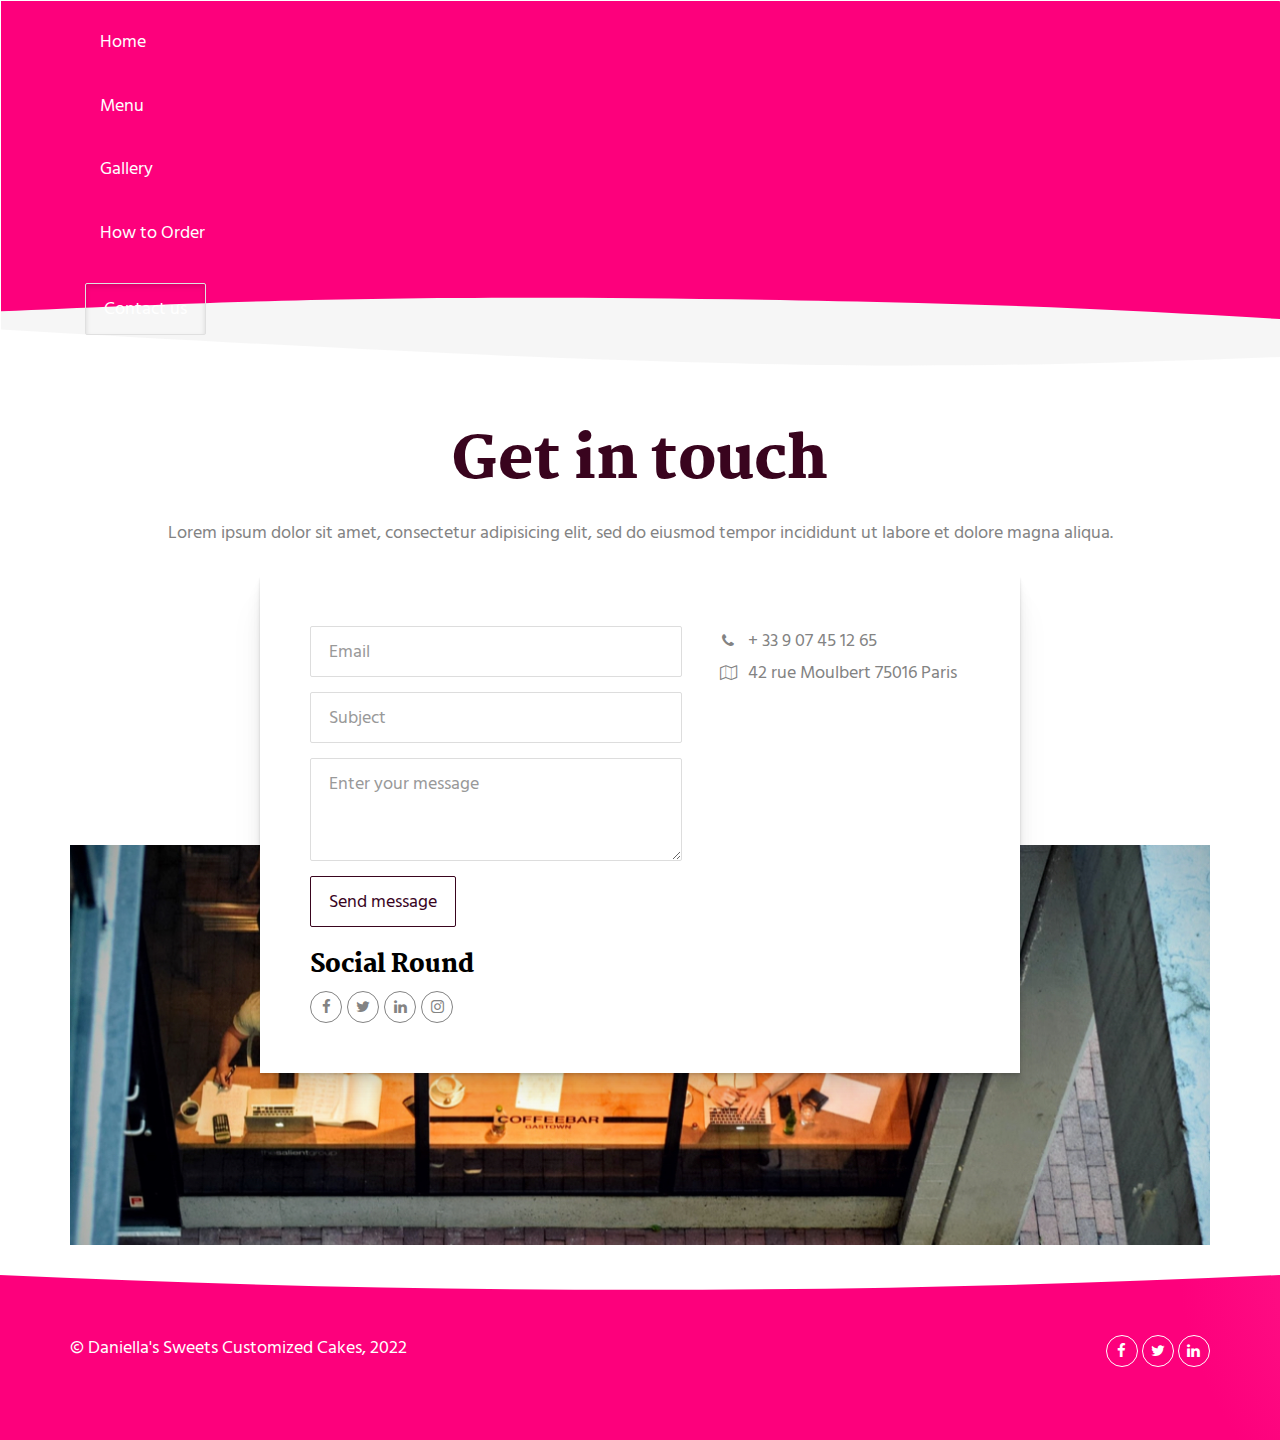
==== commit d7b97a3b: "updated contents" ====
--- a/contact.html
+++ b/contact.html
@@ -16,8 +16,8 @@
   <link rel="apple-touch-icon" sizes="180x180" href="./assets/apple-icon-180x180.png">
   <link href="./assets/favicon.ico" rel="icon">
 
-  <link href="" rel="stylesheet">
-
+  <!-- Bootstrap CSS -->
+  <link href="https://cdn.jsdelivr.net/npm/bootstrap@5.1.3/dist/css/bootstrap.min.css" rel="stylesheet" integrity="sha384-1BmE4kWBq78iYhFldvKuhfTAU6auU8tT94WrHftjDbrCEXSU1oBoqyl2QvZ6jIW3" crossorigin="anonymous">
 
   <title>Daniella's Sweets</title>
   <link rel="icon" type="image/x-icon" href="assets/images/favicon.png">
@@ -35,26 +35,22 @@
           <span class="icon-bar"></span>
           <span class="icon-bar"></span>
         </button>
-        <a class="navbar-brand" href="./index.html" title="">
-          <img src="./assets/images/mashup-icon.svg" class="navbar-logo-img" alt="">
-          Mashup Template
-        </a>
       </div>
 
       <div class="collapse navbar-collapse" id="navbar-collapse">
-        <ul class="nav navbar-nav navbar-right">
-          <li><a href="./index.html" title="">Home</a></li>
-          <li><a href="./menu.html" title="">Menu</a></li>
-          <li><a href="./gallery.html" title="">Gallery</a></li>
-          <li><a href="./order.html" title="">How to Order</a></li>
-          <li>
+        <ul class="nav justify-content-end ">
+          <li class="nav-item"><a class="nav-link navb" href="./index.html" title="">Home</a></li>
+          <li class="nav-item"><a class="nav-link navb" href="./menu.html" title="">Menu</a></li>
+          <li class="nav-item"><a class="nav-link navb" href="./gallery.html" title="">Gallery</a></li>
+          <li class="nav-item"><a class="nav-link navb" href="./order.html" title="">How to Order</a></li>
+          <li class="nav-item">
             <p>
-              <a href="./contact.html" class="btn btn-default navbar-btn" title="">Contact us</a>
+              <a href="./contact.html" class="nav-link fw-bold navb btn btn-default navbar-btn" title="">Contact us</a>
             </p>
           </li>
-
         </ul>
       </div> 
+
     </div>
   </nav>
 </header>
@@ -62,52 +58,31 @@
 <!-- Add your site or app content here -->
   <div class="container">
     <div class="row">
-      <div class="col-xs-12 col-md-6">
 
-        <div class="template-example">
-          <h2 class="template-title-example">Inputs</h2>
+          <div class="col-xs-12 col-md-12">
+            <div class="section-container-spacer">
+              <h1 class="text-center">Get in touch</h1>
+              <p class="text-center">Lorem ipsum dolor sit amet, consectetur adipisicing elit, sed do eiusmod
+              tempor incididunt ut labore et dolore magna aliqua.</p>
+            </div>
+            <div class="card-container">
+              <div class="card card-shadow col-xs-10 col-xs-offset-1 col-md-8 col-md-offset-2 reveal">
+                <form action="" class="reveal-content">
+                  <div class="row">
+                    <div class="col-md-7">
+                      <div class="form-group">
+                        <input type="email" class="form-control" id="email" placeholder="Email">
+                      </div>
+                      <div class="form-group">
+                        <input type="text" class="form-control" id="subject" placeholder="Subject">
+                      </div>
+                      <div class="form-group">
+                        <textarea class="form-control" rows="3" placeholder="Enter your message"></textarea>
+                      </div>
+                      <button type="submit" class="btn btn-primary">Send message</button>
+                      
 
-            <div class="form-group">
-              <label for="exampleInputEmail1">Email address</label>
-              <input type="email" class="form-control" id="exampleInputEmail1" placeholder="Email">
-            </div>
-
-            <div class="form-group">
-              <select class="form-control">
-                <option>1</option>
-                <option>2</option>
-                <option>3</option>
-                <option>4</option>
-                <option>5</option>
-              </select>
-            </div>
-
-            <div class="form-group">
-              <label class="checkbox-inline">
-                <input 
-                type="checkbox" id="inlineCheckbox1" value="option1"> Email me a copy
-              </label>
-              <label class="checkbox-inline">
-                <input type="checkbox" id="inlineCheckbox2" value="option2"> I am a human
-              </label>
-            </div>
-
-            <div class="form-group">
-              <textarea class="form-control" rows="3" placeholder="Enter your message"></textarea>
-            </div>
-            
-            <div class="alert alert-success" role="alert">Your message was successfully sent</div>
-            <div class="alert alert-danger" role="alert">Your message has not been sent, restart</div>
-        </div>
-
-        
-      </div>
-
-      <div class="col-xs-12 col-md-6">
-        <div class="template-example">
-          <h2 class="template-title-example">Icons</h2>
-          
-          <div class="row">
+                      <div class="row">
             <div class="col-md-6">
               <h3 class="template-title-example">Social Round</h2>
               <ul class="list-icons">
@@ -133,55 +108,62 @@
                 </li>
               </ul>
             </div>
+          </div>
 
+                    </div>
 
-          </div>
-        </div>
-
-        
-        
-        
-
-
-
-
-      </div>
+                    <div class="col-md-5">
+                      <ul class="list-unstyled address-container">
+                        <li>
+                          <span class="fa-icon">
+                            <i class="fa fa-phone" aria-hidden="true"></i>
+                          </span>
+                          + 33 9 07 45 12 65
+                        </li>
+                        <li>
+                          <span class="fa-icon">
+                            <i class="fa fa fa-map-o" aria-hidden="true"></i>
+                          </span>
+                          42 rue Moulbert 75016 Paris
+                        </li>
+                      </ul>
+                    </div>
+                  </div>
+                </form>
+              </div>
+              <div class="card-image col-xs-12" style="background-image: url('/assets/images/img-01.jpg')">
+              </div>
+            </div>
+          </div>  
     </div>
   </div>
 
-<footer class="footer-container white-text-container">
-  <div class="container">
-    <div class="row">
-
-     
-      <div class="col-xs-12">
-        <h3>Mountain</h3>
-
-        <div class="row">
-          <div class="col-xs-12 col-sm-7">
-            <p><small>Website created with <a href="http://www.mashup-template.com/" title="Create website with free html template">Mashup Template</a>/<a href="https://www.unsplash.com/" title="Beautiful Free Images">Unsplash</a></small>
-            </p>
-          </div>
-          <div class="col-xs-12 col-sm-5">
-            <p class="text-right">
-              <a href="https://facebook.com/" class="social-round-icon white-round-icon fa-icon" title="">
-                <i class="fa fa-facebook" aria-hidden="true"></i>
-              </a>
-              <a href="https://twitter.com/" class="social-round-icon white-round-icon fa-icon" title="">
-                <i class="fa fa-twitter" aria-hidden="true"></i>
-              </a>
-              <a href="https://www.linkedin.com/" class="social-round-icon white-round-icon fa-icon" title="">
-                <i class="fa fa-linkedin" aria-hidden="true"></i>
-              </a>
-            </p>
+  <footer class="footer-container white-text-container">
+    <div class="container">
+      <div class="row">
+        <div class="col-xs-12">
+          <div class="row">
+            <div class="col-xs-12 col-sm-7">
+              <p class="text-white">© Daniella's Sweets Customized Cakes, 2022</p>
+            </div>
+            <div class="col-xs-12 col-sm-5">
+              <p class="text-right">
+                <a href="https://facebook.com/" class="social-round-icon white-round-icon fa-icon" title="">
+                  <i class="fa fa-facebook" aria-hidden="true"></i>
+                </a>
+                <a href="https://twitter.com/" class="social-round-icon white-round-icon fa-icon" title="">
+                  <i class="fa fa-twitter" aria-hidden="true"></i>
+                </a>
+                <a href="https://www.linkedin.com/" class="social-round-icon white-round-icon fa-icon" title="">
+                  <i class="fa fa-linkedin" aria-hidden="true"></i>
+                </a>
+              </p>
+            </div>
           </div>
         </div>
-        
-        
       </div>
     </div>
-  </div>
-</footer>
+  </footer>
 
 <script>
   document.addEventListener("DOMContentLoaded", function (event) {
@@ -203,6 +185,10 @@
   ga('send', 'pageview');
 </script>
 
---> <script type="text/javascript" src="./main.0cf8b554.js"></script></body>
+--> <script type="text/javascript" src="./main.0cf8b554.js"></script>
+
+<script src="https://cdn.jsdelivr.net/npm/bootstrap@5.1.3/dist/js/bootstrap.bundle.min.js" integrity="sha384-ka7Sk0Gln4gmtz2MlQnikT1wXgYsOg+OMhuP+IlRH9sENBO0LRn5q+8nbTov4+1p" crossorigin="anonymous"></script>
+
+</body>
 
 </html>--- a/main.550dcf66.css
+++ b/main.550dcf66.css
@@ -3,7 +3,22 @@
  * Copyright 2011-2016 Twitter, Inc.
  * Licensed under MIT (https://github.com/twbs/bootstrap/blob/master/LICENSE)
  */
-/*! normalize.css v3.0.3 | MIT License | github.com/necolas/normalize.css */html{font-family:sans-serif;-ms-text-size-adjust:100%;-webkit-text-size-adjust:100%}body{margin:0}article,aside,details,figcaption,figure,footer,header,hgroup,main,menu,nav,section,summary{display:block}audio,canvas,progress,video{display:inline-block;vertical-align:baseline}audio:not([controls]){display:none;height:0}[hidden],template{display:none}a{background-color:transparent}a:active,a:hover{outline:0}abbr[title]{border-bottom:1px dotted}b,strong{font-weight:700}dfn{font-style:italic}h1{font-size:2em;margin:.67em 0}mark{background:#ff0;color:#000}small{font-size:80%}sub,sup{font-size:75%;line-height:0;position:relative;vertical-align:baseline}sup{top:-.5em}sub{bottom:-.25em}img{border:0}svg:not(:root){overflow:hidden}figure{margin:1em 40px}hr{box-sizing:content-box;height:0}pre{overflow:auto}code,kbd,pre,samp{font-family:monospace,monospace;font-size:1em}button,input,optgroup,select,textarea{color:inherit;font:inherit;margin:0}button{overflow:visible}button,select{text-transform:none}button,html input[type=button],input[type=reset],input[type=submit]{-webkit-appearance:button;cursor:pointer}button[disabled],html input[disabled]{cursor:default}button::-moz-focus-inner,input::-moz-focus-inner{border:0;padding:0}input{line-height:normal}input[type=checkbox],input[type=radio]{box-sizing:border-box;padding:0}input[type=number]::-webkit-inner-spin-button,input[type=number]::-webkit-outer-spin-button{height:auto}input[type=search]{-webkit-appearance:textfield;box-sizing:content-box}input[type=search]::-webkit-search-cancel-button,input[type=search]::-webkit-search-decoration{-webkit-appearance:none}fieldset{border:1px solid silver;margin:0 2px;padding:.35em .625em .75em}textarea{overflow:auto}optgroup{font-weight:700}table{border-collapse:collapse;border-spacing:0}td,th{padding:0}
+/*! normalize.css v3.0.3 | MIT License | github.com/necolas/normalize.css */html{font-family:sans-serif;-ms-text-size-adjust:100%;-webkit-text-size-adjust:100%}body{margin:0}article,aside,details,figcaption,figure,footer,header,hgroup,main,menu,nav,section,summary{display:block}audio,canvas,progress,video{display:inline-block;vertical-align:baseline}audio:not([controls]){display:none;height:0}[hidden],template{display:none}a{background-color:transparent}abbr[title]{border-bottom:1px dotted}b,strong{font-weight:700}dfn{font-style:italic}h1{font-size:2em;margin:.67em 0}mark{background:#ff0;color:#000}small{font-size:80%}sub,sup{font-size:75%;line-height:0;position:relative;vertical-align:baseline}sup{top:-.5em}sub{bottom:-.25em}img{border:0}svg:not(:root){overflow:hidden}figure{margin:1em 40px}hr{box-sizing:content-box;height:0}pre{overflow:auto}code,kbd,pre,samp{font-family:monospace,monospace;font-size:1em}button,input,optgroup,select,textarea{color:inherit;font:inherit;margin:0}button{overflow:visible}button,select{text-transform:none}button,html input[type=button],input[type=reset],input[type=submit]{-webkit-appearance:button;cursor:pointer}button[disabled],html input[disabled]{cursor:default}button::-moz-focus-inner,input::-moz-focus-inner{border:0;padding:0}input{line-height:normal}input[type=checkbox],input[type=radio]{box-sizing:border-box;padding:0}input[type=number]::-webkit-inner-spin-button,input[type=number]::-webkit-outer-spin-button{height:auto}input[type=search]{-webkit-appearance:textfield;box-sizing:content-box}input[type=search]::-webkit-search-cancel-button,input[type=search]::-webkit-search-decoration{-webkit-appearance:none}fieldset{border:1px solid silver;margin:0 2px;padding:.35em .625em .75em}textarea{overflow:auto}optgroup{font-weight:700}table{border-collapse:collapse;border-spacing:0}td,th{padding:0}
 
-/*! Source: https://github.com/h5bp/html5-boilerplate/blob/master/src/css/main.css */@media print{*,:after,:before{background:transparent!important;color:#000!important;box-shadow:none!important;text-shadow:none!important}a,a:visited{text-decoration:underline}a[href]:after{content:" (" attr(href) ")"}abbr[title]:after{content:" (" attr(title) ")"}a[href^="#"]:after,a[href^="javascript:"]:after{content:""}blockquote,pre{border:1px solid #999;page-break-inside:avoid}thead{display:table-header-group}img,tr{page-break-inside:avoid}img{max-width:100%!important}h2,h3,p{orphans:3;widows:3}h2,h3{page-break-after:avoid}.navbar{display:none}.btn>.caret,.dropup>.btn>.caret{border-top-color:#000!important}.label{border:1px solid #000}.table{border-collapse:collapse!important}.table td,.table th{background-color:#fff!important}.table-bordered td,.table-bordered th{border:1px solid #ddd!important}}*,:after,:before{-webkit-box-sizing:border-box;-moz-box-sizing:border-box;box-sizing:border-box}html{font-size:10px;-webkit-tap-highlight-color:transparent}body{font-family:Hind Siliguri,Helvetica,Arial,sans-serif;font-size:18px;line-height:1.42857;color:#838383;background-color:#fff}button,input,select,textarea{font-family:inherit;font-size:inherit;line-height:inherit}a{color:#1763e9;text-decoration:none}a:focus,a:hover{color:#1045a4;text-decoration:underline}a:focus{outline:5px auto -webkit-focus-ring-color;outline-offset:-2px}figure{margin:0}img{vertical-align:middle}.img-responsive{display:block;max-width:100%;height:auto}.img-rounded{border-radius:4px}.img-thumbnail{padding:4px;line-height:1.42857;background-color:#fff;border:1px solid #ddd;border-radius:2px;-webkit-transition:all .2s ease-in-out;-o-transition:all .2s ease-in-out;transition:all .2s ease-in-out;display:inline-block;max-width:100%;height:auto}.img-circle{border-radius:50%}hr{margin-top:25px;margin-bottom:25px;border:0;border-top:1px solid #eee}.sr-only{position:absolute;width:1px;height:1px;margin:-1px;padding:0;overflow:hidden;clip:rect(0,0,0,0);border:0}.sr-only-focusable:active,.sr-only-focusable:focus{position:static;width:auto;height:auto;margin:0;overflow:visible;clip:auto}[role=button]{cursor:pointer}.h1,.h2,.h3,.h4,.h5,.h6,h1,h2,h3,h4,h5,h6{font-family:Martel,Times New Roman,Times,serif;font-weight:900;line-height:1.1;color:#1763e9}.h1 .small,.h1 small,.h2 .small,.h2 small,.h3 .small,.h3 small,.h4 .small,.h4 small,.h5 .small,.h5 small,.h6 .small,.h6 small,h1 .small,h1 small,h2 .small,h2 small,h3 .small,h3 small,h4 .small,h4 small,h5 .small,h5 small,h6 .small,h6 small{font-weight:400;line-height:1;color:#777}.h1,.h2,.h3,h1,h2,h3{margin-top:25px;margin-bottom:12.5px}.h1 .small,.h1 small,.h2 .small,.h2 small,.h3 .small,.h3 small,h1 .small,h1 small,h2 .small,h2 small,h3 .small,h3 small{font-size:65%}.h4,.h5,.h6,h4,h5,h6{margin-top:12.5px;margin-bottom:12.5px}.h4 .small,.h4 small,.h5 .small,.h5 small,.h6 .small,.h6 small,h4 .small,h4 small,h5 .small,h5 small,h6 .small,h6 small{font-size:75%}.h1,h1{font-size:59px}.h2,h2{font-size:31px}.h3,h3{font-size:24px}.h4,.h5,h4,h5{font-size:18px}.h6,h6{font-size:16px}p{margin:0 0 12.5px}.lead{margin-bottom:25px;font-size:20px;font-weight:300;line-height:1.4}@media (min-width:768px){.lead{font-size:27px}}.small,small{font-size:77%}.mark,mark{background-color:#fcf8e3;padding:.2em}.text-left{text-align:left}.text-right{text-align:right}.text-center{text-align:center}.text-justify{text-align:justify}.text-nowrap{white-space:nowrap}.text-lowercase{text-transform:lowercase}.initialism,.text-uppercase{text-transform:uppercase}.text-capitalize{text-transform:capitalize}.text-muted{color:#777}.text-primary{color:#1763e9}a.text-primary:focus,a.text-primary:hover{color:#124fbb}.text-success{color:#fff}a.text-success:focus,a.text-success:hover{color:#e6e6e6}.text-info{color:#31708f}a.text-info:focus,a.text-info:hover{color:#245269}.text-warning{color:#8a6d3b}a.text-warning:focus,a.text-warning:hover{color:#66512c}.text-danger{color:#fff}a.text-danger:focus,a.text-danger:hover{color:#e6e6e6}.bg-primary{color:#fff;background-color:#1763e9}a.bg-primary:focus,a.bg-primary:hover{background-color:#124fbb}.bg-success{background-color:#08005f}a.bg-success:focus,a.bg-success:hover{background-color:#04002c}.bg-info{background-color:#d9edf7}a.bg-info:focus,a.bg-info:hover{background-color:#afd9ee}.bg-warning{background-color:#fcf8e3}a.bg-warning:focus,a.bg-warning:hover{background-color:#f7ecb5}.bg-danger{background-color:#ca044b}a.bg-danger:focus,a.bg-danger:hover{background-color:#980338}.page-header{padding-bottom:11.5px;margin:50px 0 25px;border-bottom:1px solid #eee}ol,ul{margin-top:0;margin-bottom:12.5px}ol ol,ol ul,ul ol,ul ul{margin-bottom:0}.list-inline,.list-unstyled{padding-left:0;list-style:none}.list-inline{margin-left:-5px}.list-inline>li{display:inline-block;padding-left:5px;padding-right:5px}dl{margin-top:0;margin-bottom:25px}dd,dt{line-height:1.42857}dt{font-weight:700}dd{margin-left:0}.dl-horizontal dd:after,.dl-horizontal dd:before{content:" ";display:table}.dl-horizontal dd:after{clear:both}@media (min-width:768px){.dl-horizontal dt{float:left;width:160px;clear:left;text-align:right;overflow:hidden;text-overflow:ellipsis;white-space:nowrap}.dl-horizontal dd{margin-left:180px}}abbr[data-original-title],abbr[title]{cursor:help;border-bottom:1px dotted #777}.initialism{font-size:90%}blockquote{padding:12.5px 25px;margin:0 0 25px;font-size:22.5px;border-left:5px solid #eee}blockquote ol:last-child,blockquote p:last-child,blockquote ul:last-child{margin-bottom:0}blockquote .small,blockquote footer,blockquote small{display:block;font-size:80%;line-height:1.42857;color:#777}blockquote .small:before,blockquote footer:before,blockquote small:before{content:"\2014   \A0"}.blockquote-reverse,blockquote.pull-right{padding-right:15px;padding-left:0;border-right:5px solid #eee;border-left:0;text-align:right}.blockquote-reverse .small:before,.blockquote-reverse footer:before,.blockquote-reverse small:before,blockquote.pull-right .small:before,blockquote.pull-right footer:before,blockquote.pull-right small:before{content:""}.blockquote-reverse .small:after,.blockquote-reverse footer:after,.blockquote-reverse small:after,blockquote.pull-right .small:after,blockquote.pull-right footer:after,blockquote.pull-right small:after{content:"\A0   \2014"}address{margin-bottom:25px;font-style:normal;line-height:1.42857}code,kbd,pre,samp{font-family:Menlo,Monaco,Consolas,Courier New,monospace}code{color:#c7254e;background-color:#f9f2f4}code,kbd{padding:2px 4px;font-size:90%;border-radius:2px}kbd{color:#fff;background-color:#333;box-shadow:inset 0 -1px 0 rgba(0,0,0,.25)}kbd kbd{padding:0;font-size:100%;font-weight:700;box-shadow:none}pre{display:block;padding:12px;margin:0 0 12.5px;font-size:17px;line-height:1.42857;word-break:break-all;word-wrap:break-word;color:#333;background-color:#f5f5f5;border:1px solid #ccc;border-radius:2px}pre code{padding:0;font-size:inherit;color:inherit;white-space:pre-wrap;background-color:transparent;border-radius:0}.pre-scrollable{max-height:340px;overflow-y:scroll}.container{margin-right:auto;margin-left:auto;padding-left:15px;padding-right:15px}.container:after,.container:before{content:" ";display:table}.container:after{clear:both}@media (min-width:768px){.container{width:750px}}@media (min-width:992px){.container{width:970px}}@media (min-width:1200px){.container{width:1170px}}.container-fluid{margin-right:auto;margin-left:auto;padding-left:15px;padding-right:15px}.container-fluid:after,.container-fluid:before{content:" ";display:table}.container-fluid:after{clear:both}.row{margin-left:-15px;margin-right:-15px}.row:after,.row:before{content:" ";display:table}.row:after{clear:both}.col-lg-1,.col-lg-2,.col-lg-3,.col-lg-4,.col-lg-5,.col-lg-6,.col-lg-7,.col-lg-8,.col-lg-9,.col-lg-10,.col-lg-11,.col-lg-12,.col-md-1,.col-md-2,.col-md-3,.col-md-4,.col-md-5,.col-md-6,.col-md-7,.col-md-8,.col-md-9,.col-md-10,.col-md-11,.col-md-12,.col-sm-1,.col-sm-2,.col-sm-3,.col-sm-4,.col-sm-5,.col-sm-6,.col-sm-7,.col-sm-8,.col-sm-9,.col-sm-10,.col-sm-11,.col-sm-12,.col-xs-1,.col-xs-2,.col-xs-3,.col-xs-4,.col-xs-5,.col-xs-6,.col-xs-7,.col-xs-8,.col-xs-9,.col-xs-10,.col-xs-11,.col-xs-12{position:relative;min-height:1px;padding-left:15px;padding-right:15px}.col-xs-1,.col-xs-2,.col-xs-3,.col-xs-4,.col-xs-5,.col-xs-6,.col-xs-7,.col-xs-8,.col-xs-9,.col-xs-10,.col-xs-11,.col-xs-12{float:left}.col-xs-1{width:8.33333%}.col-xs-2{width:16.66667%}.col-xs-3{width:25%}.col-xs-4{width:33.33333%}.col-xs-5{width:41.66667%}.col-xs-6{width:50%}.col-xs-7{width:58.33333%}.col-xs-8{width:66.66667%}.col-xs-9{width:75%}.col-xs-10{width:83.33333%}.col-xs-11{width:91.66667%}.col-xs-12{width:100%}.col-xs-pull-0{right:auto}.col-xs-pull-1{right:8.33333%}.col-xs-pull-2{right:16.66667%}.col-xs-pull-3{right:25%}.col-xs-pull-4{right:33.33333%}.col-xs-pull-5{right:41.66667%}.col-xs-pull-6{right:50%}.col-xs-pull-7{right:58.33333%}.col-xs-pull-8{right:66.66667%}.col-xs-pull-9{right:75%}.col-xs-pull-10{right:83.33333%}.col-xs-pull-11{right:91.66667%}.col-xs-pull-12{right:100%}.col-xs-push-0{left:auto}.col-xs-push-1{left:8.33333%}.col-xs-push-2{left:16.66667%}.col-xs-push-3{left:25%}.col-xs-push-4{left:33.33333%}.col-xs-push-5{left:41.66667%}.col-xs-push-6{left:50%}.col-xs-push-7{left:58.33333%}.col-xs-push-8{left:66.66667%}.col-xs-push-9{left:75%}.col-xs-push-10{left:83.33333%}.col-xs-push-11{left:91.66667%}.col-xs-push-12{left:100%}.col-xs-offset-0{margin-left:0}.col-xs-offset-1{margin-left:8.33333%}.col-xs-offset-2{margin-left:16.66667%}.col-xs-offset-3{margin-left:25%}.col-xs-offset-4{margin-left:33.33333%}.col-xs-offset-5{margin-left:41.66667%}.col-xs-offset-6{margin-left:50%}.col-xs-offset-7{margin-left:58.33333%}.col-xs-offset-8{margin-left:66.66667%}.col-xs-offset-9{margin-left:75%}.col-xs-offset-10{margin-left:83.33333%}.col-xs-offset-11{margin-left:91.66667%}.col-xs-offset-12{margin-left:100%}@media (min-width:768px){.col-sm-1,.col-sm-2,.col-sm-3,.col-sm-4,.col-sm-5,.col-sm-6,.col-sm-7,.col-sm-8,.col-sm-9,.col-sm-10,.col-sm-11,.col-sm-12{float:left}.col-sm-1{width:8.33333%}.col-sm-2{width:16.66667%}.col-sm-3{width:25%}.col-sm-4{width:33.33333%}.col-sm-5{width:41.66667%}.col-sm-6{width:50%}.col-sm-7{width:58.33333%}.col-sm-8{width:66.66667%}.col-sm-9{width:75%}.col-sm-10{width:83.33333%}.col-sm-11{width:91.66667%}.col-sm-12{width:100%}.col-sm-pull-0{right:auto}.col-sm-pull-1{right:8.33333%}.col-sm-pull-2{right:16.66667%}.col-sm-pull-3{right:25%}.col-sm-pull-4{right:33.33333%}.col-sm-pull-5{right:41.66667%}.col-sm-pull-6{right:50%}.col-sm-pull-7{right:58.33333%}.col-sm-pull-8{right:66.66667%}.col-sm-pull-9{right:75%}.col-sm-pull-10{right:83.33333%}.col-sm-pull-11{right:91.66667%}.col-sm-pull-12{right:100%}.col-sm-push-0{left:auto}.col-sm-push-1{left:8.33333%}.col-sm-push-2{left:16.66667%}.col-sm-push-3{left:25%}.col-sm-push-4{left:33.33333%}.col-sm-push-5{left:41.66667%}.col-sm-push-6{left:50%}.col-sm-push-7{left:58.33333%}.col-sm-push-8{left:66.66667%}.col-sm-push-9{left:75%}.col-sm-push-10{left:83.33333%}.col-sm-push-11{left:91.66667%}.col-sm-push-12{left:100%}.col-sm-offset-0{margin-left:0}.col-sm-offset-1{margin-left:8.33333%}.col-sm-offset-2{margin-left:16.66667%}.col-sm-offset-3{margin-left:25%}.col-sm-offset-4{margin-left:33.33333%}.col-sm-offset-5{margin-left:41.66667%}.col-sm-offset-6{margin-left:50%}.col-sm-offset-7{margin-left:58.33333%}.col-sm-offset-8{margin-left:66.66667%}.col-sm-offset-9{margin-left:75%}.col-sm-offset-10{margin-left:83.33333%}.col-sm-offset-11{margin-left:91.66667%}.col-sm-offset-12{margin-left:100%}}@media (min-width:992px){.col-md-1,.col-md-2,.col-md-3,.col-md-4,.col-md-5,.col-md-6,.col-md-7,.col-md-8,.col-md-9,.col-md-10,.col-md-11,.col-md-12{float:left}.col-md-1{width:8.33333%}.col-md-2{width:16.66667%}.col-md-3{width:25%}.col-md-4{width:33.33333%}.col-md-5{width:41.66667%}.col-md-6{width:50%}.col-md-7{width:58.33333%}.col-md-8{width:66.66667%}.col-md-9{width:75%}.col-md-10{width:83.33333%}.col-md-11{width:91.66667%}.col-md-12{width:100%}.col-md-pull-0{right:auto}.col-md-pull-1{right:8.33333%}.col-md-pull-2{right:16.66667%}.col-md-pull-3{right:25%}.col-md-pull-4{right:33.33333%}.col-md-pull-5{right:41.66667%}.col-md-pull-6{right:50%}.col-md-pull-7{right:58.33333%}.col-md-pull-8{right:66.66667%}.col-md-pull-9{right:75%}.col-md-pull-10{right:83.33333%}.col-md-pull-11{right:91.66667%}.col-md-pull-12{right:100%}.col-md-push-0{left:auto}.col-md-push-1{left:8.33333%}.col-md-push-2{left:16.66667%}.col-md-push-3{left:25%}.col-md-push-4{left:33.33333%}.col-md-push-5{left:41.66667%}.col-md-push-6{left:50%}.col-md-push-7{left:58.33333%}.col-md-push-8{left:66.66667%}.col-md-push-9{left:75%}.col-md-push-10{left:83.33333%}.col-md-push-11{left:91.66667%}.col-md-push-12{left:100%}.col-md-offset-0{margin-left:0}.col-md-offset-1{margin-left:8.33333%}.col-md-offset-2{margin-left:16.66667%}.col-md-offset-3{margin-left:25%}.col-md-offset-4{margin-left:33.33333%}.col-md-offset-5{margin-left:41.66667%}.col-md-offset-6{margin-left:50%}.col-md-offset-7{margin-left:58.33333%}.col-md-offset-8{margin-left:66.66667%}.col-md-offset-9{margin-left:75%}.col-md-offset-10{margin-left:83.33333%}.col-md-offset-11{margin-left:91.66667%}.col-md-offset-12{margin-left:100%}}@media (min-width:1200px){.col-lg-1,.col-lg-2,.col-lg-3,.col-lg-4,.col-lg-5,.col-lg-6,.col-lg-7,.col-lg-8,.col-lg-9,.col-lg-10,.col-lg-11,.col-lg-12{float:left}.col-lg-1{width:8.33333%}.col-lg-2{width:16.66667%}.col-lg-3{width:25%}.col-lg-4{width:33.33333%}.col-lg-5{width:41.66667%}.col-lg-6{width:50%}.col-lg-7{width:58.33333%}.col-lg-8{width:66.66667%}.col-lg-9{width:75%}.col-lg-10{width:83.33333%}.col-lg-11{width:91.66667%}.col-lg-12{width:100%}.col-lg-pull-0{right:auto}.col-lg-pull-1{right:8.33333%}.col-lg-pull-2{right:16.66667%}.col-lg-pull-3{right:25%}.col-lg-pull-4{right:33.33333%}.col-lg-pull-5{right:41.66667%}.col-lg-pull-6{right:50%}.col-lg-pull-7{right:58.33333%}.col-lg-pull-8{right:66.66667%}.col-lg-pull-9{right:75%}.col-lg-pull-10{right:83.33333%}.col-lg-pull-11{right:91.66667%}.col-lg-pull-12{right:100%}.col-lg-push-0{left:auto}.col-lg-push-1{left:8.33333%}.col-lg-push-2{left:16.66667%}.col-lg-push-3{left:25%}.col-lg-push-4{left:33.33333%}.col-lg-push-5{left:41.66667%}.col-lg-push-6{left:50%}.col-lg-push-7{left:58.33333%}.col-lg-push-8{left:66.66667%}.col-lg-push-9{left:75%}.col-lg-push-10{left:83.33333%}.col-lg-push-11{left:91.66667%}.col-lg-push-12{left:100%}.col-lg-offset-0{margin-left:0}.col-lg-offset-1{margin-left:8.33333%}.col-lg-offset-2{margin-left:16.66667%}.col-lg-offset-3{margin-left:25%}.col-lg-offset-4{margin-left:33.33333%}.col-lg-offset-5{margin-left:41.66667%}.col-lg-offset-6{margin-left:50%}.col-lg-offset-7{margin-left:58.33333%}.col-lg-offset-8{margin-left:66.66667%}.col-lg-offset-9{margin-left:75%}.col-lg-offset-10{margin-left:83.33333%}.col-lg-offset-11{margin-left:91.66667%}.col-lg-offset-12{margin-left:100%}}table{background-color:transparent}caption{padding-top:8px;padding-bottom:8px;color:#777}caption,th{text-align:left}.table{width:100%;max-width:100%;margin-bottom:25px}.table>tbody>tr>td,.table>tbody>tr>th,.table>tfoot>tr>td,.table>tfoot>tr>th,.table>thead>tr>td,.table>thead>tr>th{padding:8px;line-height:1.42857;vertical-align:top;border-top:1px solid #ddd}.table>thead>tr>th{vertical-align:bottom;border-bottom:2px solid #ddd}.table>caption+thead>tr:first-child>td,.table>caption+thead>tr:first-child>th,.table>colgroup+thead>tr:first-child>td,.table>colgroup+thead>tr:first-child>th,.table>thead:first-child>tr:first-child>td,.table>thead:first-child>tr:first-child>th{border-top:0}.table>tbody+tbody{border-top:2px solid #ddd}.table .table{background-color:#fff}.table-condensed>tbody>tr>td,.table-condensed>tbody>tr>th,.table-condensed>tfoot>tr>td,.table-condensed>tfoot>tr>th,.table-condensed>thead>tr>td,.table-condensed>thead>tr>th{padding:5px}.table-bordered,.table-bordered>tbody>tr>td,.table-bordered>tbody>tr>th,.table-bordered>tfoot>tr>td,.table-bordered>tfoot>tr>th,.table-bordered>thead>tr>td,.table-bordered>thead>tr>th{border:1px solid #ddd}.table-bordered>thead>tr>td,.table-bordered>thead>tr>th{border-bottom-width:2px}.table-striped>tbody>tr:nth-of-type(odd){background-color:#f9f9f9}.table-hover>tbody>tr:hover{background-color:#f5f5f5}table col[class*=col-]{position:static;float:none;display:table-column}table td[class*=col-],table th[class*=col-]{position:static;float:none;display:table-cell}.table>tbody>tr.active>td,.table>tbody>tr.active>th,.table>tbody>tr>td.active,.table>tbody>tr>th.active,.table>tfoot>tr.active>td,.table>tfoot>tr.active>th,.table>tfoot>tr>td.active,.table>tfoot>tr>th.active,.table>thead>tr.active>td,.table>thead>tr.active>th,.table>thead>tr>td.active,.table>thead>tr>th.active{background-color:#f5f5f5}.table-hover>tbody>tr.active:hover>td,.table-hover>tbody>tr.active:hover>th,.table-hover>tbody>tr:hover>.active,.table-hover>tbody>tr>td.active:hover,.table-hover>tbody>tr>th.active:hover{background-color:#e8e8e8}.table>tbody>tr.success>td,.table>tbody>tr.success>th,.table>tbody>tr>td.success,.table>tbody>tr>th.success,.table>tfoot>tr.success>td,.table>tfoot>tr.success>th,.table>tfoot>tr>td.success,.table>tfoot>tr>th.success,.table>thead>tr.success>td,.table>thead>tr.success>th,.table>thead>tr>td.success,.table>thead>tr>th.success{background-color:#08005f}.table-hover>tbody>tr.success:hover>td,.table-hover>tbody>tr.success:hover>th,.table-hover>tbody>tr:hover>.success,.table-hover>tbody>tr>td.success:hover,.table-hover>tbody>tr>th.success:hover{background-color:#060046}.table>tbody>tr.info>td,.table>tbody>tr.info>th,.table>tbody>tr>td.info,.table>tbody>tr>th.info,.table>tfoot>tr.info>td,.table>tfoot>tr.info>th,.table>tfoot>tr>td.info,.table>tfoot>tr>th.info,.table>thead>tr.info>td,.table>thead>tr.info>th,.table>thead>tr>td.info,.table>thead>tr>th.info{background-color:#d9edf7}.table-hover>tbody>tr.info:hover>td,.table-hover>tbody>tr.info:hover>th,.table-hover>tbody>tr:hover>.info,.table-hover>tbody>tr>td.info:hover,.table-hover>tbody>tr>th.info:hover{background-color:#c4e3f3}.table>tbody>tr.warning>td,.table>tbody>tr.warning>th,.table>tbody>tr>td.warning,.table>tbody>tr>th.warning,.table>tfoot>tr.warning>td,.table>tfoot>tr.warning>th,.table>tfoot>tr>td.warning,.table>tfoot>tr>th.warning,.table>thead>tr.warning>td,.table>thead>tr.warning>th,.table>thead>tr>td.warning,.table>thead>tr>th.warning{background-color:#fcf8e3}.table-hover>tbody>tr.warning:hover>td,.table-hover>tbody>tr.warning:hover>th,.table-hover>tbody>tr:hover>.warning,.table-hover>tbody>tr>td.warning:hover,.table-hover>tbody>tr>th.warning:hover{background-color:#faf2cc}.table>tbody>tr.danger>td,.table>tbody>tr.danger>th,.table>tbody>tr>td.danger,.table>tbody>tr>th.danger,.table>tfoot>tr.danger>td,.table>tfoot>tr.danger>th,.table>tfoot>tr>td.danger,.table>tfoot>tr>th.danger,.table>thead>tr.danger>td,.table>thead>tr.danger>th,.table>thead>tr>td.danger,.table>thead>tr>th.danger{background-color:#ca044b}.table-hover>tbody>tr.danger:hover>td,.table-hover>tbody>tr.danger:hover>th,.table-hover>tbody>tr:hover>.danger,.table-hover>tbody>tr>td.danger:hover,.table-hover>tbody>tr>th.danger:hover{background-color:#b10442}.table-responsive{overflow-x:auto;min-height:.01%}@media screen and (max-width:767px){.table-responsive{width:100%;margin-bottom:18.75px;overflow-y:hidden;-ms-overflow-style:-ms-autohiding-scrollbar;border:1px solid #ddd}.table-responsive>.table{margin-bottom:0}.table-responsive>.table>tbody>tr>td,.table-responsive>.table>tbody>tr>th,.table-responsive>.table>tfoot>tr>td,.table-responsive>.table>tfoot>tr>th,.table-responsive>.table>thead>tr>td,.table-responsive>.table>thead>tr>th{white-space:nowrap}.table-responsive>.table-bordered{border:0}.table-responsive>.table-bordered>tbody>tr>td:first-child,.table-responsive>.table-bordered>tbody>tr>th:first-child,.table-responsive>.table-bordered>tfoot>tr>td:first-child,.table-responsive>.table-bordered>tfoot>tr>th:first-child,.table-responsive>.table-bordered>thead>tr>td:first-child,.table-responsive>.table-bordered>thead>tr>th:first-child{border-left:0}.table-responsive>.table-bordered>tbody>tr>td:last-child,.table-responsive>.table-bordered>tbody>tr>th:last-child,.table-responsive>.table-bordered>tfoot>tr>td:last-child,.table-responsive>.table-bordered>tfoot>tr>th:last-child,.table-responsive>.table-bordered>thead>tr>td:last-child,.table-responsive>.table-bordered>thead>tr>th:last-child{border-right:0}.table-responsive>.table-bordered>tbody>tr:last-child>td,.table-responsive>.table-bordered>tbody>tr:last-child>th,.table-responsive>.table-bordered>tfoot>tr:last-child>td,.table-responsive>.table-bordered>tfoot>tr:last-child>th{border-bottom:0}}fieldset{margin:0;min-width:0}fieldset,legend{padding:0;border:0}legend{display:block;width:100%;margin-bottom:25px;font-size:27px;line-height:inherit;color:#333;border-bottom:1px solid #e5e5e5}label{display:inline-block;max-width:100%;margin-bottom:5px;font-weight:700}input[type=search]{-webkit-box-sizing:border-box;-moz-box-sizing:border-box;box-sizing:border-box}input[type=checkbox],input[type=radio]{margin:4px 0 0;margin-top:1px\9;line-height:normal}input[type=file]{display:block}input[type=range]{display:block;width:100%}select[multiple],select[size]{height:auto}input[type=checkbox]:focus,input[type=file]:focus,input[type=radio]:focus{outline:5px auto -webkit-focus-ring-color;outline-offset:-2px}output{padding-top:13px}.form-control,output{display:block;font-size:18px;line-height:1.42857;color:#555}.form-control{width:100%;height:51px;padding:12px 18px;background-color:#fff;background-image:none;border:1px solid #ddd;border-radius:2px;-webkit-box-shadow:inset 0 1px 1px rgba(0,0,0,.075);box-shadow:inset 0 1px 1px rgba(0,0,0,.075);-webkit-transition:border-color .15s ease-in-out,box-shadow .15s ease-in-out;-o-transition:border-color ease-in-out .15s,box-shadow ease-in-out .15s;transition:border-color .15s ease-in-out,box-shadow .15s ease-in-out}.form-control:focus{border-color:#66afe9;-webkit-box-shadow:inset 0 1px 1px rgba(0,0,0,.075),0 0 8px rgba(102,175,233,.6);box-shadow:inset 0 1px 1px rgba(0,0,0,.075),0 0 8px rgba(102,175,233,.6)}.form-control::-moz-placeholder{color:#999;opacity:1}.form-control:-ms-input-placeholder{color:#999}.form-control::-webkit-input-placeholder{color:#999}.form-control::-ms-expand{border:0;background-color:transparent}.form-control[disabled],.form-control[readonly],fieldset[disabled] .form-control{background-color:#eee;opacity:1}.form-control[disabled],fieldset[disabled] .form-control{cursor:not-allowed}textarea.form-control{height:auto}input[type=search]{-webkit-appearance:none}@media screen and (-webkit-min-device-pixel-ratio:0){input[type=date].form-control,input[type=datetime-local].form-control,input[type=month].form-control,input[type=time].form-control{line-height:51px}.input-group-sm>.input-group-btn>input[type=date].btn,.input-group-sm>.input-group-btn>input[type=datetime-local].btn,.input-group-sm>.input-group-btn>input[type=month].btn,.input-group-sm>.input-group-btn>input[type=time].btn,.input-group-sm>input[type=date].form-control,.input-group-sm>input[type=date].input-group-addon,.input-group-sm>input[type=datetime-local].form-control,.input-group-sm>input[type=datetime-local].input-group-addon,.input-group-sm>input[type=month].form-control,.input-group-sm>input[type=month].input-group-addon,.input-group-sm>input[type=time].form-control,.input-group-sm>input[type=time].input-group-addon,.input-group-sm input[type=date],.input-group-sm input[type=datetime-local],.input-group-sm input[type=month],.input-group-sm input[type=time],input[type=date].input-sm,input[type=datetime-local].input-sm,input[type=month].input-sm,input[type=time].input-sm{line-height:37px}.input-group-lg>.input-group-btn>input[type=date].btn,.input-group-lg>.input-group-btn>input[type=datetime-local].btn,.input-group-lg>.input-group-btn>input[type=month].btn,.input-group-lg>.input-group-btn>input[type=time].btn,.input-group-lg>input[type=date].form-control,.input-group-lg>input[type=date].input-group-addon,.input-group-lg>input[type=datetime-local].form-control,.input-group-lg>input[type=datetime-local].input-group-addon,.input-group-lg>input[type=month].form-control,.input-group-lg>input[type=month].input-group-addon,.input-group-lg>input[type=time].form-control,.input-group-lg>input[type=time].input-group-addon,.input-group-lg input[type=date],.input-group-lg input[type=datetime-local],.input-group-lg input[type=month],.input-group-lg input[type=time],input[type=date].input-lg,input[type=datetime-local].input-lg,input[type=month].input-lg,input[type=time].input-lg{line-height:61px}}.form-group{margin-bottom:15px}.checkbox,.radio{position:relative;display:block;margin-top:10px;margin-bottom:10px}.checkbox label,.radio label{min-height:25px;padding-left:20px;margin-bottom:0;font-weight:400;cursor:pointer}.checkbox-inline input[type=checkbox],.checkbox input[type=checkbox],.radio-inline input[type=radio],.radio input[type=radio]{position:absolute;margin-left:-20px;margin-top:4px\9}.checkbox+.checkbox,.radio+.radio{margin-top:-5px}.checkbox-inline,.radio-inline{position:relative;display:inline-block;padding-left:20px;margin-bottom:0;vertical-align:middle;font-weight:400;cursor:pointer}.checkbox-inline+.checkbox-inline,.radio-inline+.radio-inline{margin-top:0;margin-left:10px}.checkbox-inline.disabled,.checkbox.disabled label,.radio-inline.disabled,.radio.disabled label,fieldset[disabled] .checkbox-inline,fieldset[disabled] .checkbox label,fieldset[disabled] .radio-inline,fieldset[disabled] .radio label,fieldset[disabled] input[type=checkbox],fieldset[disabled] input[type=radio],input[type=checkbox].disabled,input[type=checkbox][disabled],input[type=radio].disabled,input[type=radio][disabled]{cursor:not-allowed}.form-control-static{padding-top:13px;padding-bottom:13px;margin-bottom:0;min-height:43px}.form-control-static.input-lg,.form-control-static.input-sm,.input-group-lg>.form-control-static.form-control,.input-group-lg>.form-control-static.input-group-addon,.input-group-lg>.input-group-btn>.form-control-static.btn,.input-group-sm>.form-control-static.form-control,.input-group-sm>.form-control-static.input-group-addon,.input-group-sm>.input-group-btn>.form-control-static.btn{padding-left:0;padding-right:0}.input-group-sm>.form-control,.input-group-sm>.input-group-addon,.input-group-sm>.input-group-btn>.btn,.input-sm{height:37px;padding:7px 10px;font-size:14px;line-height:1.5;border-radius:2px}.input-group-sm>.input-group-btn>select.btn,.input-group-sm>select.form-control,.input-group-sm>select.input-group-addon,select.input-sm{height:37px;line-height:37px}.input-group-sm>.input-group-btn>select[multiple].btn,.input-group-sm>.input-group-btn>textarea.btn,.input-group-sm>select[multiple].form-control,.input-group-sm>select[multiple].input-group-addon,.input-group-sm>textarea.form-control,.input-group-sm>textarea.input-group-addon,select[multiple].input-sm,textarea.input-sm{height:auto}.form-group-sm .form-control{height:37px;padding:7px 10px;font-size:14px;line-height:1.5;border-radius:2px}.form-group-sm select.form-control{height:37px;line-height:37px}.form-group-sm select[multiple].form-control,.form-group-sm textarea.form-control{height:auto}.form-group-sm .form-control-static{height:37px;min-height:39px;padding:8px 10px;font-size:14px;line-height:1.5}.input-group-lg>.form-control,.input-group-lg>.input-group-addon,.input-group-lg>.input-group-btn>.btn,.input-lg{height:61px;padding:14px 22px;font-size:23px;line-height:1.33333;border-radius:4px}.input-group-lg>.input-group-btn>select.btn,.input-group-lg>select.form-control,.input-group-lg>select.input-group-addon,select.input-lg{height:61px;line-height:61px}.input-group-lg>.input-group-btn>select[multiple].btn,.input-group-lg>.input-group-btn>textarea.btn,.input-group-lg>select[multiple].form-control,.input-group-lg>select[multiple].input-group-addon,.input-group-lg>textarea.form-control,.input-group-lg>textarea.input-group-addon,select[multiple].input-lg,textarea.input-lg{height:auto}.form-group-lg .form-control{height:61px;padding:14px 22px;font-size:23px;line-height:1.33333;border-radius:4px}.form-group-lg select.form-control{height:61px;line-height:61px}.form-group-lg select[multiple].form-control,.form-group-lg textarea.form-control{height:auto}.form-group-lg .form-control-static{height:61px;min-height:48px;padding:15px 22px;font-size:23px;line-height:1.33333}.has-feedback{position:relative}.has-feedback .form-control{padding-right:63.75px}.form-control-feedback{position:absolute;top:0;right:0;z-index:2;display:block;width:51px;height:51px;line-height:51px;text-align:center;pointer-events:none}.form-group-lg .form-control+.form-control-feedback,.input-group-lg+.form-control-feedback,.input-group-lg>.form-control+.form-control-feedback,.input-group-lg>.input-group-addon+.form-control-feedback,.input-group-lg>.input-group-btn>.btn+.form-control-feedback,.input-lg+.form-control-feedback{width:61px;height:61px;line-height:61px}.form-group-sm .form-control+.form-control-feedback,.input-group-sm+.form-control-feedback,.input-group-sm>.form-control+.form-control-feedback,.input-group-sm>.input-group-addon+.form-control-feedback,.input-group-sm>.input-group-btn>.btn+.form-control-feedback,.input-sm+.form-control-feedback{width:37px;height:37px;line-height:37px}.has-success .checkbox,.has-success .checkbox-inline,.has-success.checkbox-inline label,.has-success.checkbox label,.has-success .control-label,.has-success .help-block,.has-success .radio,.has-success .radio-inline,.has-success.radio-inline label,.has-success.radio label{color:#fff}.has-success .form-control{border-color:#fff;-webkit-box-shadow:inset 0 1px 1px rgba(0,0,0,.075);box-shadow:inset 0 1px 1px rgba(0,0,0,.075)}.has-success .form-control:focus{border-color:#e6e6e6;-webkit-box-shadow:inset 0 1px 1px rgba(0,0,0,.075),0 0 6px #fff;box-shadow:inset 0 1px 1px rgba(0,0,0,.075),0 0 6px #fff}.has-success .input-group-addon{color:#fff;border-color:#fff;background-color:#08005f}.has-success .form-control-feedback{color:#fff}.has-warning .checkbox,.has-warning .checkbox-inline,.has-warning.checkbox-inline label,.has-warning.checkbox label,.has-warning .control-label,.has-warning .help-block,.has-warning .radio,.has-warning .radio-inline,.has-warning.radio-inline label,.has-warning.radio label{color:#8a6d3b}.has-warning .form-control{border-color:#8a6d3b;-webkit-box-shadow:inset 0 1px 1px rgba(0,0,0,.075);box-shadow:inset 0 1px 1px rgba(0,0,0,.075)}.has-warning .form-control:focus{border-color:#66512c;-webkit-box-shadow:inset 0 1px 1px rgba(0,0,0,.075),0 0 6px #c0a16b;box-shadow:inset 0 1px 1px rgba(0,0,0,.075),0 0 6px #c0a16b}.has-warning .input-group-addon{color:#8a6d3b;border-color:#8a6d3b;background-color:#fcf8e3}.has-warning .form-control-feedback{color:#8a6d3b}.has-error .checkbox,.has-error .checkbox-inline,.has-error.checkbox-inline label,.has-error.checkbox label,.has-error .control-label,.has-error .help-block,.has-error .radio,.has-error .radio-inline,.has-error.radio-inline label,.has-error.radio label{color:#fff}.has-error .form-control{border-color:#fff;-webkit-box-shadow:inset 0 1px 1px rgba(0,0,0,.075);box-shadow:inset 0 1px 1px rgba(0,0,0,.075)}.has-error .form-control:focus{border-color:#e6e6e6;-webkit-box-shadow:inset 0 1px 1px rgba(0,0,0,.075),0 0 6px #fff;box-shadow:inset 0 1px 1px rgba(0,0,0,.075),0 0 6px #fff}.has-error .input-group-addon{color:#fff;border-color:#fff;background-color:#ca044b}.has-error .form-control-feedback{color:#fff}.has-feedback label~.form-control-feedback{top:30px}.has-feedback label.sr-only~.form-control-feedback{top:0}.help-block{display:block;margin-top:5px;margin-bottom:10px;color:#c3c3c3}@media (min-width:768px){.form-inline .form-group{display:inline-block;margin-bottom:0;vertical-align:middle}.form-inline .form-control{display:inline-block;width:auto;vertical-align:middle}.form-inline .form-control-static{display:inline-block}.form-inline .input-group{display:inline-table;vertical-align:middle}.form-inline .input-group .form-control,.form-inline .input-group .input-group-addon,.form-inline .input-group .input-group-btn{width:auto}.form-inline .input-group>.form-control{width:100%}.form-inline .control-label{margin-bottom:0;vertical-align:middle}.form-inline .checkbox,.form-inline .radio{display:inline-block;margin-top:0;margin-bottom:0;vertical-align:middle}.form-inline .checkbox label,.form-inline .radio label{padding-left:0}.form-inline .checkbox input[type=checkbox],.form-inline .radio input[type=radio]{position:relative;margin-left:0}.form-inline .has-feedback .form-control-feedback{top:0}}.form-horizontal .checkbox,.form-horizontal .checkbox-inline,.form-horizontal .radio,.form-horizontal .radio-inline{margin-top:0;margin-bottom:0;padding-top:13px}.form-horizontal .checkbox,.form-horizontal .radio{min-height:38px}.form-horizontal .form-group{margin-left:-15px;margin-right:-15px}.form-horizontal .form-group:after,.form-horizontal .form-group:before{content:" ";display:table}.form-horizontal .form-group:after{clear:both}@media (min-width:768px){.form-horizontal .control-label{text-align:right;margin-bottom:0;padding-top:13px}}.form-horizontal .has-feedback .form-control-feedback{right:15px}@media (min-width:768px){.form-horizontal .form-group-lg .control-label{padding-top:15px;font-size:23px}}@media (min-width:768px){.form-horizontal .form-group-sm .control-label{padding-top:8px;font-size:14px}}.btn{display:inline-block;margin-bottom:0;font-weight:400;text-align:center;vertical-align:middle;touch-action:manipulation;cursor:pointer;background-image:none;border:1px solid transparent;white-space:nowrap;padding:12px 18px;font-size:18px;line-height:1.42857;border-radius:2px;-webkit-user-select:none;-moz-user-select:none;-ms-user-select:none;user-select:none}.btn.active.focus,.btn.active:focus,.btn.focus,.btn:active.focus,.btn:active:focus,.btn:focus{outline:5px auto -webkit-focus-ring-color;outline-offset:-2px}.btn.focus,.btn:focus,.btn:hover{color:#fff;text-decoration:none}.btn.active,.btn:active{outline:0;background-image:none;-webkit-box-shadow:inset 0 3px 5px rgba(0,0,0,.125);box-shadow:inset 0 3px 5px rgba(0,0,0,.125)}.btn.disabled,.btn[disabled],fieldset[disabled] .btn{cursor:not-allowed;opacity:.65;filter:alpha(opacity=65);-webkit-box-shadow:none;box-shadow:none}a.btn.disabled,fieldset[disabled] a.btn{pointer-events:none}.btn-default{color:#fff;background-color:transparent;border-color:#fff}.btn-default.focus,.btn-default:focus{color:#fff;background-color:transparent;border-color:#bfbfbf}.btn-default.active,.btn-default:active,.btn-default:hover,.open>.btn-default.dropdown-toggle{color:#fff;background-color:transparent;border-color:#e0e0e0}.btn-default.active.focus,.btn-default.active:focus,.btn-default.active:hover,.btn-default:active.focus,.btn-default:active:focus,.btn-default:active:hover,.open>.btn-default.dropdown-toggle.focus,.open>.btn-default.dropdown-toggle:focus,.open>.btn-default.dropdown-toggle:hover{color:#fff;background-color:transparent;border-color:#bfbfbf}.btn-default.active,.btn-default:active,.open>.btn-default.dropdown-toggle{background-image:none}.btn-default.disabled.focus,.btn-default.disabled:focus,.btn-default.disabled:hover,.btn-default[disabled].focus,.btn-default[disabled]:focus,.btn-default[disabled]:hover,fieldset[disabled] .btn-default.focus,fieldset[disabled] .btn-default:focus,fieldset[disabled] .btn-default:hover{background-color:transparent;border-color:#fff}.btn-default .badge{color:transparent;background-color:#fff}.btn-primary{color:#1763e9;background-color:transparent;border-color:#1763e9}.btn-primary.focus,.btn-primary:focus{color:#1763e9;background-color:transparent;border-color:#0b3275}.btn-primary.active,.btn-primary:active,.btn-primary:hover,.open>.btn-primary.dropdown-toggle{color:#1763e9;background-color:transparent;border-color:#114bb2}.btn-primary.active.focus,.btn-primary.active:focus,.btn-primary.active:hover,.btn-primary:active.focus,.btn-primary:active:focus,.btn-primary:active:hover,.open>.btn-primary.dropdown-toggle.focus,.open>.btn-primary.dropdown-toggle:focus,.open>.btn-primary.dropdown-toggle:hover{color:#1763e9;background-color:transparent;border-color:#0b3275}.btn-primary.active,.btn-primary:active,.open>.btn-primary.dropdown-toggle{background-image:none}.btn-primary.disabled.focus,.btn-primary.disabled:focus,.btn-primary.disabled:hover,.btn-primary[disabled].focus,.btn-primary[disabled]:focus,.btn-primary[disabled]:hover,fieldset[disabled] .btn-primary.focus,fieldset[disabled] .btn-primary:focus,fieldset[disabled] .btn-primary:hover{background-color:transparent;border-color:#1763e9}.btn-primary .badge{color:transparent;background-color:#1763e9}.btn-success{color:#5cb85c;background-color:transparent;border-color:#5cb85c}.btn-success.focus,.btn-success:focus{color:#5cb85c;background-color:transparent;border-color:#2d672d}.btn-success.active,.btn-success:active,.btn-success:hover,.open>.btn-success.dropdown-toggle{color:#5cb85c;background-color:transparent;border-color:#419641}.btn-success.active.focus,.btn-success.active:focus,.btn-success.active:hover,.btn-success:active.focus,.btn-success:active:focus,.btn-success:active:hover,.open>.btn-success.dropdown-toggle.focus,.open>.btn-success.dropdown-toggle:focus,.open>.btn-success.dropdown-toggle:hover{color:#5cb85c;background-color:transparent;border-color:#2d672d}.btn-success.active,.btn-success:active,.open>.btn-success.dropdown-toggle{background-image:none}.btn-success.disabled.focus,.btn-success.disabled:focus,.btn-success.disabled:hover,.btn-success[disabled].focus,.btn-success[disabled]:focus,.btn-success[disabled]:hover,fieldset[disabled] .btn-success.focus,fieldset[disabled] .btn-success:focus,fieldset[disabled] .btn-success:hover{background-color:transparent;border-color:#5cb85c}.btn-success .badge{color:transparent;background-color:#5cb85c}.btn-info{border-color:#08005f}.btn-info,.btn-info.focus,.btn-info:focus{color:#08005f;background-color:transparent}.btn-info.focus,.btn-info:focus{border-color:#000}.btn-info.active,.btn-info:active,.btn-info:hover,.open>.btn-info.dropdown-toggle{color:#08005f;background-color:transparent;border-color:#030022}.btn-info.active.focus,.btn-info.active:focus,.btn-info.active:hover,.btn-info:active.focus,.btn-info:active:focus,.btn-info:active:hover,.open>.btn-info.dropdown-toggle.focus,.open>.btn-info.dropdown-toggle:focus,.open>.btn-info.dropdown-toggle:hover{color:#08005f;background-color:transparent;border-color:#000}.btn-info.active,.btn-info:active,.open>.btn-info.dropdown-toggle{background-image:none}.btn-info.disabled.focus,.btn-info.disabled:focus,.btn-info.disabled:hover,.btn-info[disabled].focus,.btn-info[disabled]:focus,.btn-info[disabled]:hover,fieldset[disabled] .btn-info.focus,fieldset[disabled] .btn-info:focus,fieldset[disabled] .btn-info:hover{background-color:transparent;border-color:#08005f}.btn-info .badge{color:transparent;background-color:#08005f}.btn-warning{color:#f0ad4e;background-color:transparent;border-color:#f0ad4e}.btn-warning.focus,.btn-warning:focus{color:#f0ad4e;background-color:transparent;border-color:#b06d0f}.btn-warning.active,.btn-warning:active,.btn-warning:hover,.open>.btn-warning.dropdown-toggle{color:#f0ad4e;background-color:transparent;border-color:#eb9316}.btn-warning.active.focus,.btn-warning.active:focus,.btn-warning.active:hover,.btn-warning:active.focus,.btn-warning:active:focus,.btn-warning:active:hover,.open>.btn-warning.dropdown-toggle.focus,.open>.btn-warning.dropdown-toggle:focus,.open>.btn-warning.dropdown-toggle:hover{color:#f0ad4e;background-color:transparent;border-color:#b06d0f}.btn-warning.active,.btn-warning:active,.open>.btn-warning.dropdown-toggle{background-image:none}.btn-warning.disabled.focus,.btn-warning.disabled:focus,.btn-warning.disabled:hover,.btn-warning[disabled].focus,.btn-warning[disabled]:focus,.btn-warning[disabled]:hover,fieldset[disabled] .btn-warning.focus,fieldset[disabled] .btn-warning:focus,fieldset[disabled] .btn-warning:hover{background-color:transparent;border-color:#f0ad4e}.btn-warning .badge{color:transparent;background-color:#f0ad4e}.btn-danger{color:#d9534f;background-color:transparent;border-color:#d9534f}.btn-danger.focus,.btn-danger:focus{color:#d9534f;background-color:transparent;border-color:#8b211e}.btn-danger.active,.btn-danger:active,.btn-danger:hover,.open>.btn-danger.dropdown-toggle{color:#d9534f;background-color:transparent;border-color:#c12e2a}.btn-danger.active.focus,.btn-danger.active:focus,.btn-danger.active:hover,.btn-danger:active.focus,.btn-danger:active:focus,.btn-danger:active:hover,.open>.btn-danger.dropdown-toggle.focus,.open>.btn-danger.dropdown-toggle:focus,.open>.btn-danger.dropdown-toggle:hover{color:#d9534f;background-color:transparent;border-color:#8b211e}.btn-danger.active,.btn-danger:active,.open>.btn-danger.dropdown-toggle{background-image:none}.btn-danger.disabled.focus,.btn-danger.disabled:focus,.btn-danger.disabled:hover,.btn-danger[disabled].focus,.btn-danger[disabled]:focus,.btn-danger[disabled]:hover,fieldset[disabled] .btn-danger.focus,fieldset[disabled] .btn-danger:focus,fieldset[disabled] .btn-danger:hover{background-color:transparent;border-color:#d9534f}.btn-danger .badge{color:transparent;background-color:#d9534f}.btn-link{color:#1763e9;font-weight:400;border-radius:0}.btn-link,.btn-link.active,.btn-link:active,.btn-link[disabled],fieldset[disabled] .btn-link{background-color:transparent;-webkit-box-shadow:none;box-shadow:none}.btn-link,.btn-link:active,.btn-link:focus,.btn-link:hover{border-color:transparent}.btn-link:focus,.btn-link:hover{color:#1045a4;text-decoration:underline;background-color:transparent}.btn-link[disabled]:focus,.btn-link[disabled]:hover,fieldset[disabled] .btn-link:focus,fieldset[disabled] .btn-link:hover{color:#777;text-decoration:none}.btn-group-lg>.btn,.btn-lg{padding:14px 22px;font-size:23px;line-height:1.33333;border-radius:4px}.btn-group-sm>.btn,.btn-sm{padding:7px 10px;font-size:14px;line-height:1.5;border-radius:2px}.btn-group-xs>.btn,.btn-xs{padding:1px 5px;font-size:14px;line-height:1.5;border-radius:2px}.btn-block{display:block;width:100%}.btn-block+.btn-block{margin-top:5px}input[type=button].btn-block,input[type=reset].btn-block,input[type=submit].btn-block{width:100%}.fade{opacity:0;-webkit-transition:opacity .15s linear;-o-transition:opacity .15s linear;transition:opacity .15s linear}.fade.in{opacity:1}.collapse{display:none}.collapse.in{display:block}tr.collapse.in{display:table-row}tbody.collapse.in{display:table-row-group}.collapsing{position:relative;height:0;overflow:hidden;-webkit-transition-property:height,visibility;transition-property:height,visibility;-webkit-transition-duration:.35s;transition-duration:.35s;-webkit-transition-timing-function:ease;transition-timing-function:ease}.caret{display:inline-block;width:0;height:0;margin-left:2px;vertical-align:middle;border-top:4px dashed;border-top:4px solid\9;border-right:4px solid transparent;border-left:4px solid transparent}.dropdown,.dropup{position:relative}.dropdown-toggle:focus{outline:0}.dropdown-menu{position:absolute;top:100%;left:0;z-index:1000;display:none;float:left;min-width:160px;padding:5px 0;margin:2px 0 0;list-style:none;font-size:18px;text-align:left;background-color:#fff;border:1px solid #ccc;border:1px solid rgba(0,0,0,.15);border-radius:2px;-webkit-box-shadow:0 6px 12px rgba(0,0,0,.175);box-shadow:0 6px 12px rgba(0,0,0,.175);background-clip:padding-box}.dropdown-menu.pull-right{right:0;left:auto}.dropdown-menu .divider{height:1px;margin:11.5px 0;overflow:hidden;background-color:#e5e5e5}.dropdown-menu>li>a{display:block;padding:3px 20px;clear:both;font-weight:400;line-height:1.42857;color:#333;white-space:nowrap}.dropdown-menu>li>a:focus,.dropdown-menu>li>a:hover{text-decoration:none;color:#262626;background-color:#f5f5f5}.dropdown-menu>.active>a,.dropdown-menu>.active>a:focus,.dropdown-menu>.active>a:hover{color:#fff;text-decoration:none;outline:0;background-color:#1763e9}.dropdown-menu>.disabled>a,.dropdown-menu>.disabled>a:focus,.dropdown-menu>.disabled>a:hover{color:#777}.dropdown-menu>.disabled>a:focus,.dropdown-menu>.disabled>a:hover{text-decoration:none;background-color:transparent;background-image:none;filter:progid:DXImageTransform.Microsoft.gradient(enabled = false);cursor:not-allowed}.open>.dropdown-menu{display:block}.open>a{outline:0}.dropdown-menu-right{left:auto;right:0}.dropdown-menu-left{left:0;right:auto}.dropdown-header{display:block;padding:3px 20px;font-size:14px;line-height:1.42857;color:#777;white-space:nowrap}.dropdown-backdrop{position:fixed;left:0;right:0;bottom:0;top:0;z-index:990}.pull-right>.dropdown-menu{right:0;left:auto}.dropup .caret,.navbar-fixed-bottom .dropdown .caret{border-top:0;border-bottom:4px dashed;border-bottom:4px solid\9;content:""}.dropup .dropdown-menu,.navbar-fixed-bottom .dropdown .dropdown-menu{top:auto;bottom:100%;margin-bottom:2px}@media (min-width:768px){.navbar-right .dropdown-menu{right:0;left:auto}.navbar-right .dropdown-menu-left{left:0;right:auto}}.btn-group,.btn-group-vertical{position:relative;display:inline-block;vertical-align:middle}.btn-group-vertical>.btn,.btn-group>.btn{position:relative;float:left}.btn-group-vertical>.btn.active,.btn-group-vertical>.btn:active,.btn-group-vertical>.btn:focus,.btn-group-vertical>.btn:hover,.btn-group>.btn.active,.btn-group>.btn:active,.btn-group>.btn:focus,.btn-group>.btn:hover{z-index:2}.btn-group .btn+.btn,.btn-group .btn+.btn-group,.btn-group .btn-group+.btn,.btn-group .btn-group+.btn-group{margin-left:-1px}.btn-toolbar{margin-left:-5px}.btn-toolbar:after,.btn-toolbar:before{content:" ";display:table}.btn-toolbar:after{clear:both}.btn-toolbar .btn,.btn-toolbar .btn-group,.btn-toolbar .input-group{float:left}.btn-toolbar>.btn,.btn-toolbar>.btn-group,.btn-toolbar>.input-group{margin-left:5px}.btn-group>.btn:not(:first-child):not(:last-child):not(.dropdown-toggle){border-radius:0}.btn-group>.btn:first-child{margin-left:0}.btn-group>.btn:first-child:not(:last-child):not(.dropdown-toggle){border-bottom-right-radius:0;border-top-right-radius:0}.btn-group>.btn:last-child:not(:first-child),.btn-group>.dropdown-toggle:not(:first-child){border-bottom-left-radius:0;border-top-left-radius:0}.btn-group>.btn-group{float:left}.btn-group>.btn-group:not(:first-child):not(:last-child)>.btn{border-radius:0}.btn-group>.btn-group:first-child:not(:last-child)>.btn:last-child,.btn-group>.btn-group:first-child:not(:last-child)>.dropdown-toggle{border-bottom-right-radius:0;border-top-right-radius:0}.btn-group>.btn-group:last-child:not(:first-child)>.btn:first-child{border-bottom-left-radius:0;border-top-left-radius:0}.btn-group .dropdown-toggle:active,.btn-group.open .dropdown-toggle{outline:0}.btn-group>.btn+.dropdown-toggle{padding-left:8px;padding-right:8px}.btn-group-lg.btn-group>.btn+.dropdown-toggle,.btn-group>.btn-lg+.dropdown-toggle{padding-left:12px;padding-right:12px}.btn-group.open .dropdown-toggle{-webkit-box-shadow:inset 0 3px 5px rgba(0,0,0,.125);box-shadow:inset 0 3px 5px rgba(0,0,0,.125)}.btn-group.open .dropdown-toggle.btn-link{-webkit-box-shadow:none;box-shadow:none}.btn .caret{margin-left:0}.btn-group-lg>.btn .caret,.btn-lg .caret{border-width:5px 5px 0;border-bottom-width:0}.dropup .btn-group-lg>.btn .caret,.dropup .btn-lg .caret{border-width:0 5px 5px}.btn-group-vertical>.btn,.btn-group-vertical>.btn-group,.btn-group-vertical>.btn-group>.btn{display:block;float:none;width:100%;max-width:100%}.btn-group-vertical>.btn-group:after,.btn-group-vertical>.btn-group:before{content:" ";display:table}.btn-group-vertical>.btn-group:after{clear:both}.btn-group-vertical>.btn-group>.btn{float:none}.btn-group-vertical>.btn+.btn,.btn-group-vertical>.btn+.btn-group,.btn-group-vertical>.btn-group+.btn,.btn-group-vertical>.btn-group+.btn-group{margin-top:-1px;margin-left:0}.btn-group-vertical>.btn:not(:first-child):not(:last-child){border-radius:0}.btn-group-vertical>.btn:first-child:not(:last-child){border-top-right-radius:2px;border-top-left-radius:2px;border-bottom-right-radius:0;border-bottom-left-radius:0}.btn-group-vertical>.btn:last-child:not(:first-child){border-top-right-radius:0;border-top-left-radius:0;border-bottom-right-radius:2px;border-bottom-left-radius:2px}.btn-group-vertical>.btn-group:not(:first-child):not(:last-child)>.btn{border-radius:0}.btn-group-vertical>.btn-group:first-child:not(:last-child)>.btn:last-child,.btn-group-vertical>.btn-group:first-child:not(:last-child)>.dropdown-toggle{border-bottom-right-radius:0;border-bottom-left-radius:0}.btn-group-vertical>.btn-group:last-child:not(:first-child)>.btn:first-child{border-top-right-radius:0;border-top-left-radius:0}.btn-group-justified{display:table;width:100%;table-layout:fixed;border-collapse:separate}.btn-group-justified>.btn,.btn-group-justified>.btn-group{float:none;display:table-cell;width:1%}.btn-group-justified>.btn-group .btn{width:100%}.btn-group-justified>.btn-group .dropdown-menu{left:auto}[data-toggle=buttons]>.btn-group>.btn input[type=checkbox],[data-toggle=buttons]>.btn-group>.btn input[type=radio],[data-toggle=buttons]>.btn input[type=checkbox],[data-toggle=buttons]>.btn input[type=radio]{position:absolute;clip:rect(0,0,0,0);pointer-events:none}.input-group{position:relative;display:table;border-collapse:separate}.input-group[class*=col-]{float:none;padding-left:0;padding-right:0}.input-group .form-control{position:relative;z-index:2;float:left;width:100%;margin-bottom:0}.input-group .form-control:focus{z-index:3}.input-group-addon,.input-group-btn,.input-group .form-control{display:table-cell}.input-group-addon:not(:first-child):not(:last-child),.input-group-btn:not(:first-child):not(:last-child),.input-group .form-control:not(:first-child):not(:last-child){border-radius:0}.input-group-addon,.input-group-btn{width:1%;white-space:nowrap;vertical-align:middle}.input-group-addon{padding:12px 18px;font-size:18px;font-weight:400;line-height:1;color:#555;text-align:center;background-color:#eee;border:1px solid #ddd;border-radius:2px}.input-group-addon.input-sm,.input-group-sm>.input-group-addon,.input-group-sm>.input-group-btn>.input-group-addon.btn{padding:7px 10px;font-size:14px;border-radius:2px}.input-group-addon.input-lg,.input-group-lg>.input-group-addon,.input-group-lg>.input-group-btn>.input-group-addon.btn{padding:14px 22px;font-size:23px;border-radius:4px}.input-group-addon input[type=checkbox],.input-group-addon input[type=radio]{margin-top:0}.input-group-addon:first-child,.input-group-btn:first-child>.btn,.input-group-btn:first-child>.btn-group>.btn,.input-group-btn:first-child>.dropdown-toggle,.input-group-btn:last-child>.btn-group:not(:last-child)>.btn,.input-group-btn:last-child>.btn:not(:last-child):not(.dropdown-toggle),.input-group .form-control:first-child{border-bottom-right-radius:0;border-top-right-radius:0}.input-group-addon:first-child{border-right:0}.input-group-addon:last-child,.input-group-btn:first-child>.btn-group:not(:first-child)>.btn,.input-group-btn:first-child>.btn:not(:first-child),.input-group-btn:last-child>.btn,.input-group-btn:last-child>.btn-group>.btn,.input-group-btn:last-child>.dropdown-toggle,.input-group .form-control:last-child{border-bottom-left-radius:0;border-top-left-radius:0}.input-group-addon:last-child{border-left:0}.input-group-btn{font-size:0;white-space:nowrap}.input-group-btn,.input-group-btn>.btn{position:relative}.input-group-btn>.btn+.btn{margin-left:-1px}.input-group-btn>.btn:active,.input-group-btn>.btn:focus,.input-group-btn>.btn:hover{z-index:2}.input-group-btn:first-child>.btn,.input-group-btn:first-child>.btn-group{margin-right:-1px}.input-group-btn:last-child>.btn,.input-group-btn:last-child>.btn-group{z-index:2;margin-left:-1px}.nav{margin-bottom:0;padding-left:0;list-style:none}.nav:after,.nav:before{content:" ";display:table}.nav:after{clear:both}.nav>li,.nav>li>a{position:relative;display:block}.nav>li>a{padding:10px 15px}.nav>li>a:focus,.nav>li>a:hover{text-decoration:none;background-color:#eee}.nav>li.disabled>a{color:#777}.nav>li.disabled>a:focus,.nav>li.disabled>a:hover{color:#777;text-decoration:none;background-color:transparent;cursor:not-allowed}.nav .open>a,.nav .open>a:focus,.nav .open>a:hover{background-color:#eee;border-color:#1763e9}.nav .nav-divider{height:1px;margin:11.5px 0;overflow:hidden;background-color:#e5e5e5}.nav>li>a>img{max-width:none}.nav-tabs{border-bottom:1px solid #ddd}.nav-tabs>li{float:left;margin-bottom:-1px}.nav-tabs>li>a{margin-right:2px;line-height:1.42857;border:1px solid transparent;border-radius:2px 2px 0 0}.nav-tabs>li>a:hover{border-color:#eee #eee #ddd}.nav-tabs>li.active>a,.nav-tabs>li.active>a:focus,.nav-tabs>li.active>a:hover{color:#555;background-color:#fff;border:1px solid #ddd;border-bottom-color:transparent;cursor:default}.nav-pills>li{float:left}.nav-pills>li>a{border-radius:2px}.nav-pills>li+li{margin-left:2px}.nav-pills>li.active>a,.nav-pills>li.active>a:focus,.nav-pills>li.active>a:hover{color:#fff;background-color:#1763e9}.nav-stacked>li{float:none}.nav-stacked>li+li{margin-top:2px;margin-left:0}.nav-justified,.nav-tabs.nav-justified{width:100%}.nav-justified>li,.nav-tabs.nav-justified>li{float:none}.nav-justified>li>a,.nav-tabs.nav-justified>li>a{text-align:center;margin-bottom:5px}.nav-justified>.dropdown .dropdown-menu{top:auto;left:auto}@media (min-width:768px){.nav-justified>li,.nav-tabs.nav-justified>li{display:table-cell;width:1%}.nav-justified>li>a,.nav-tabs.nav-justified>li>a{margin-bottom:0}}.nav-tabs-justified,.nav-tabs.nav-justified{border-bottom:0}.nav-tabs-justified>li>a,.nav-tabs.nav-justified>li>a{margin-right:0;border-radius:2px}.nav-tabs-justified>.active>a,.nav-tabs-justified>.active>a:focus,.nav-tabs-justified>.active>a:hover,.nav-tabs.nav-justified>.active>a,.nav-tabs.nav-justified>.active>a:focus,.nav-tabs.nav-justified>.active>a:hover{border:1px solid #ddd}@media (min-width:768px){.nav-tabs-justified>li>a,.nav-tabs.nav-justified>li>a{border-bottom:1px solid #ddd;border-radius:2px 2px 0 0}.nav-tabs-justified>.active>a,.nav-tabs-justified>.active>a:focus,.nav-tabs-justified>.active>a:hover,.nav-tabs.nav-justified>.active>a,.nav-tabs.nav-justified>.active>a:focus,.nav-tabs.nav-justified>.active>a:hover{border-bottom-color:#fff}}.tab-content>.tab-pane{display:none}.tab-content>.active{display:block}.nav-tabs .dropdown-menu{margin-top:-1px;border-top-right-radius:0;border-top-left-radius:0}.navbar{position:relative;min-height:80px;margin-bottom:25px;border:1px solid transparent}.navbar:after,.navbar:before{content:" ";display:table}.navbar:after{clear:both}@media (min-width:768px){.navbar{border-radius:2px}}.navbar-header:after,.navbar-header:before{content:" ";display:table}.navbar-header:after{clear:both}@media (min-width:768px){.navbar-header{float:left}}.navbar-collapse{overflow-x:visible;padding-right:15px;padding-left:15px;border-top:1px solid transparent;box-shadow:inset 0 1px 0 hsla(0,0%,100%,.1);-webkit-overflow-scrolling:touch}.navbar-collapse:after,.navbar-collapse:before{content:" ";display:table}.navbar-collapse:after{clear:both}.navbar-collapse.in{overflow-y:auto}@media (min-width:768px){.navbar-collapse{width:auto;border-top:0;box-shadow:none}.navbar-collapse.collapse{display:block!important;height:auto!important;padding-bottom:0;overflow:visible!important}.navbar-collapse.in{overflow-y:visible}.navbar-fixed-bottom .navbar-collapse,.navbar-fixed-top .navbar-collapse,.navbar-static-top .navbar-collapse{padding-left:0;padding-right:0}}.navbar-fixed-bottom .navbar-collapse,.navbar-fixed-top .navbar-collapse{max-height:340px}@media (max-device-width:480px) and (orientation:landscape){.navbar-fixed-bottom .navbar-collapse,.navbar-fixed-top .navbar-collapse{max-height:200px}}.container-fluid>.navbar-collapse,.container-fluid>.navbar-header,.container>.navbar-collapse,.container>.navbar-header{margin-right:-15px;margin-left:-15px}@media (min-width:768px){.container-fluid>.navbar-collapse,.container-fluid>.navbar-header,.container>.navbar-collapse,.container>.navbar-header{margin-right:0;margin-left:0}}.navbar-static-top{z-index:1000;border-width:0 0 1px}@media (min-width:768px){.navbar-static-top{border-radius:0}}.navbar-fixed-bottom,.navbar-fixed-top{position:fixed;right:0;left:0;z-index:1030}@media (min-width:768px){.navbar-fixed-bottom,.navbar-fixed-top{border-radius:0}}.navbar-fixed-top{top:0;border-width:0 0 1px}.navbar-fixed-bottom{bottom:0;margin-bottom:0;border-width:1px 0 0}.navbar-brand{float:left;padding:27.5px 15px;font-size:23px;line-height:25px;height:80px}.navbar-brand:focus,.navbar-brand:hover{text-decoration:none}.navbar-brand>img{display:block}@media (min-width:768px){.navbar>.container-fluid .navbar-brand,.navbar>.container .navbar-brand{margin-left:-15px}}.navbar-toggle{position:relative;float:right;margin-right:15px;padding:9px 10px;margin-top:23px;margin-bottom:23px;background-color:transparent;background-image:none;border:1px solid transparent;border-radius:2px}.navbar-toggle:focus{outline:0}.navbar-toggle .icon-bar{display:block;width:22px;height:2px;border-radius:1px}.navbar-toggle .icon-bar+.icon-bar{margin-top:4px}@media (min-width:768px){.navbar-toggle{display:none}}.navbar-nav{margin:13.75px -15px}.navbar-nav>li>a{padding-top:10px;padding-bottom:10px;line-height:25px}@media (max-width:767px){.navbar-nav .open .dropdown-menu{position:static;float:none;width:auto;margin-top:0;background-color:transparent;border:0;box-shadow:none}.navbar-nav .open .dropdown-menu .dropdown-header,.navbar-nav .open .dropdown-menu>li>a{padding:5px 15px 5px 25px}.navbar-nav .open .dropdown-menu>li>a{line-height:25px}.navbar-nav .open .dropdown-menu>li>a:focus,.navbar-nav .open .dropdown-menu>li>a:hover{background-image:none}}@media (min-width:768px){.navbar-nav{float:left;margin:0}.navbar-nav>li{float:left}.navbar-nav>li>a{padding-top:27.5px;padding-bottom:27.5px}}.navbar-form{margin:14.5px -15px;padding:10px 15px;border-top:1px solid transparent;border-bottom:1px solid transparent;-webkit-box-shadow:inset 0 1px 0 hsla(0,0%,100%,.1),0 1px 0 hsla(0,0%,100%,.1);box-shadow:inset 0 1px 0 hsla(0,0%,100%,.1),0 1px 0 hsla(0,0%,100%,.1)}@media (min-width:768px){.navbar-form .form-group{display:inline-block;margin-bottom:0;vertical-align:middle}.navbar-form .form-control{display:inline-block;width:auto;vertical-align:middle}.navbar-form .form-control-static{display:inline-block}.navbar-form .input-group{display:inline-table;vertical-align:middle}.navbar-form .input-group .form-control,.navbar-form .input-group .input-group-addon,.navbar-form .input-group .input-group-btn{width:auto}.navbar-form .input-group>.form-control{width:100%}.navbar-form .control-label{margin-bottom:0;vertical-align:middle}.navbar-form .checkbox,.navbar-form .radio{display:inline-block;margin-top:0;margin-bottom:0;vertical-align:middle}.navbar-form .checkbox label,.navbar-form .radio label{padding-left:0}.navbar-form .checkbox input[type=checkbox],.navbar-form .radio input[type=radio]{position:relative;margin-left:0}.navbar-form .has-feedback .form-control-feedback{top:0}}@media (max-width:767px){.navbar-form .form-group{margin-bottom:5px}.navbar-form .form-group:last-child{margin-bottom:0}}@media (min-width:768px){.navbar-form{width:auto;border:0;margin-left:0;margin-right:0;padding-top:0;padding-bottom:0;-webkit-box-shadow:none;box-shadow:none}}.navbar-nav>li>.dropdown-menu{margin-top:0;border-top-right-radius:0;border-top-left-radius:0}.navbar-fixed-bottom .navbar-nav>li>.dropdown-menu{margin-bottom:0;border-top-right-radius:2px;border-top-left-radius:2px;border-bottom-right-radius:0;border-bottom-left-radius:0}.navbar-btn{margin-top:14.5px;margin-bottom:14.5px}.btn-group-sm>.navbar-btn.btn,.navbar-btn.btn-sm{margin-top:21.5px;margin-bottom:21.5px}.btn-group-xs>.navbar-btn.btn,.navbar-btn.btn-xs{margin-top:29px;margin-bottom:29px}.navbar-text{margin-top:27.5px;margin-bottom:27.5px}@media (min-width:768px){.navbar-text{float:left;margin-left:15px;margin-right:15px}}@media (min-width:768px){.navbar-left{float:left!important}.navbar-right{float:right!important;margin-right:-15px}.navbar-right~.navbar-right{margin-right:0}}.navbar-default{background-color:transparent;border-color:transparent}.navbar-default .navbar-brand{color:#fff}.navbar-default .navbar-brand:focus,.navbar-default .navbar-brand:hover{color:#e6e6e6;background-color:transparent}.navbar-default .navbar-text{color:#838383}.navbar-default .navbar-nav>li>a{color:#fff}.navbar-default .navbar-nav>li>a:focus,.navbar-default .navbar-nav>li>a:hover{color:#e6e6e6;background-color:transparent}.navbar-default .navbar-nav>.active>a,.navbar-default .navbar-nav>.active>a:focus,.navbar-default .navbar-nav>.active>a:hover{color:#fff;background-color:transparent}.navbar-default .navbar-nav>.disabled>a,.navbar-default .navbar-nav>.disabled>a:focus,.navbar-default .navbar-nav>.disabled>a:hover{color:#ccc;background-color:transparent}.navbar-default .navbar-toggle{border-color:#ddd}.navbar-default .navbar-toggle:focus,.navbar-default .navbar-toggle:hover{background-color:#ddd}.navbar-default .navbar-toggle .icon-bar{background-color:#888}.navbar-default .navbar-collapse,.navbar-default .navbar-form{border-color:transparent}.navbar-default .navbar-nav>.open>a,.navbar-default .navbar-nav>.open>a:focus,.navbar-default .navbar-nav>.open>a:hover{background-color:transparent;color:#fff}@media (max-width:767px){.navbar-default .navbar-nav .open .dropdown-menu>li>a{color:#fff}.navbar-default .navbar-nav .open .dropdown-menu>li>a:focus,.navbar-default .navbar-nav .open .dropdown-menu>li>a:hover{color:#e6e6e6;background-color:transparent}.navbar-default .navbar-nav .open .dropdown-menu>.active>a,.navbar-default .navbar-nav .open .dropdown-menu>.active>a:focus,.navbar-default .navbar-nav .open .dropdown-menu>.active>a:hover{color:#fff;background-color:transparent}.navbar-default .navbar-nav .open .dropdown-menu>.disabled>a,.navbar-default .navbar-nav .open .dropdown-menu>.disabled>a:focus,.navbar-default .navbar-nav .open .dropdown-menu>.disabled>a:hover{color:#ccc;background-color:transparent}}.navbar-default .navbar-link{color:#fff}.navbar-default .navbar-link:hover{color:#e6e6e6}.navbar-default .btn-link{color:#fff}.navbar-default .btn-link:focus,.navbar-default .btn-link:hover{color:#e6e6e6}.navbar-default .btn-link[disabled]:focus,.navbar-default .btn-link[disabled]:hover,fieldset[disabled] .navbar-default .btn-link:focus,fieldset[disabled] .navbar-default .btn-link:hover{color:#ccc}.navbar-inverse{background-color:#222;border-color:#1763e9}.navbar-inverse .navbar-brand{color:#fff}.navbar-inverse .navbar-brand:focus,.navbar-inverse .navbar-brand:hover{color:#fff;background-color:transparent}.navbar-inverse .navbar-nav>li>a,.navbar-inverse .navbar-text{color:#fff}.navbar-inverse .navbar-nav>li>a:focus,.navbar-inverse .navbar-nav>li>a:hover{color:#fff;background-color:transparent}.navbar-inverse .navbar-nav>.active>a,.navbar-inverse .navbar-nav>.active>a:focus,.navbar-inverse .navbar-nav>.active>a:hover{color:#fff;background-color:#090909}.navbar-inverse .navbar-nav>.disabled>a,.navbar-inverse .navbar-nav>.disabled>a:focus,.navbar-inverse .navbar-nav>.disabled>a:hover{color:#444;background-color:transparent}.navbar-inverse .navbar-toggle{border-color:#333}.navbar-inverse .navbar-toggle:focus,.navbar-inverse .navbar-toggle:hover{background-color:#333}.navbar-inverse .navbar-toggle .icon-bar{background-color:#fff}.navbar-inverse .navbar-collapse,.navbar-inverse .navbar-form{border-color:#101010}.navbar-inverse .navbar-nav>.open>a,.navbar-inverse .navbar-nav>.open>a:focus,.navbar-inverse .navbar-nav>.open>a:hover{background-color:#090909;color:#fff}@media (max-width:767px){.navbar-inverse .navbar-nav .open .dropdown-menu>.dropdown-header{border-color:#1763e9}.navbar-inverse .navbar-nav .open .dropdown-menu .divider{background-color:#1763e9}.navbar-inverse .navbar-nav .open .dropdown-menu>li>a{color:#fff}.navbar-inverse .navbar-nav .open .dropdown-menu>li>a:focus,.navbar-inverse .navbar-nav .open .dropdown-menu>li>a:hover{color:#fff;background-color:transparent}.navbar-inverse .navbar-nav .open .dropdown-menu>.active>a,.navbar-inverse .navbar-nav .open .dropdown-menu>.active>a:focus,.navbar-inverse .navbar-nav .open .dropdown-menu>.active>a:hover{color:#fff;background-color:#090909}.navbar-inverse .navbar-nav .open .dropdown-menu>.disabled>a,.navbar-inverse .navbar-nav .open .dropdown-menu>.disabled>a:focus,.navbar-inverse .navbar-nav .open .dropdown-menu>.disabled>a:hover{color:#444;background-color:transparent}}.navbar-inverse .btn-link,.navbar-inverse .btn-link:focus,.navbar-inverse .btn-link:hover,.navbar-inverse .navbar-link,.navbar-inverse .navbar-link:hover{color:#fff}.navbar-inverse .btn-link[disabled]:focus,.navbar-inverse .btn-link[disabled]:hover,fieldset[disabled] .navbar-inverse .btn-link:focus,fieldset[disabled] .navbar-inverse .btn-link:hover{color:#444}.label{display:inline;padding:.2em .6em .3em;font-size:75%;font-weight:700;line-height:1;color:#fff;text-align:center;white-space:nowrap;vertical-align:baseline;border-radius:.25em}.label:empty{display:none}.btn .label{position:relative;top:-1px}a.label:focus,a.label:hover{color:#fff;text-decoration:none;cursor:pointer}.label-default{background-color:#777}.label-default[href]:focus,.label-default[href]:hover{background-color:#5e5e5e}.label-primary{background-color:#1763e9}.label-primary[href]:focus,.label-primary[href]:hover{background-color:#124fbb}.label-success{background-color:#5cb85c}.label-success[href]:focus,.label-success[href]:hover{background-color:#449d44}.label-info{background-color:#08005f}.label-info[href]:focus,.label-info[href]:hover{background-color:#04002c}.label-warning{background-color:#f0ad4e}.label-warning[href]:focus,.label-warning[href]:hover{background-color:#ec971f}.label-danger{background-color:#d9534f}.label-danger[href]:focus,.label-danger[href]:hover{background-color:#c9302c}.badge{display:inline-block;min-width:10px;padding:3px 7px;font-size:14px;font-weight:700;color:#fff;line-height:1;vertical-align:middle;white-space:nowrap;text-align:center;background-color:#777;border-radius:10px}.badge:empty{display:none}.btn .badge{position:relative;top:-1px}.btn-group-xs>.btn .badge,.btn-xs .badge{top:0;padding:1px 5px}.list-group-item.active>.badge,.nav-pills>.active>a>.badge{color:#1763e9;background-color:#fff}.list-group-item>.badge{float:right}.list-group-item>.badge+.badge{margin-right:5px}.nav-pills>li>a>.badge{margin-left:3px}a.badge:focus,a.badge:hover{color:#fff;text-decoration:none;cursor:pointer}.alert{padding:15px;margin-bottom:25px;border:1px solid transparent;border-radius:2px}.alert h4{margin-top:0;color:inherit}.alert .alert-link{font-weight:700}.alert>p,.alert>ul{margin-bottom:0}.alert>p+p{margin-top:5px}.alert-dismissable,.alert-dismissible{padding-right:35px}.alert-dismissable .close,.alert-dismissible .close{position:relative;top:-2px;right:-21px;color:inherit}.alert-success{background-color:#08005f;border-color:#08005f;color:#fff}.alert-success hr{border-top-color:#060046}.alert-success .alert-link{color:#e6e6e6}.alert-info{background-color:#d9edf7;border-color:#bce8f1;color:#31708f}.alert-info hr{border-top-color:#a6e1ec}.alert-info .alert-link{color:#245269}.alert-warning{background-color:#fcf8e3;border-color:#faebcc;color:#8a6d3b}.alert-warning hr{border-top-color:#f7e1b5}.alert-warning .alert-link{color:#66512c}.alert-danger{background-color:#ca044b;border-color:#ca044b;color:#fff}.alert-danger hr{border-top-color:#b10442}.alert-danger .alert-link{color:#e6e6e6}.embed-responsive{position:relative;display:block;height:0;padding:0;overflow:hidden}.embed-responsive .embed-responsive-item,.embed-responsive embed,.embed-responsive iframe,.embed-responsive object,.embed-responsive video{position:absolute;top:0;left:0;bottom:0;height:100%;width:100%;border:0}.embed-responsive-16by9{padding-bottom:56.25%}.embed-responsive-4by3{padding-bottom:75%}.close{float:right;font-size:27px;font-weight:700;line-height:1;color:#000;text-shadow:0 1px 0 #fff;opacity:.2;filter:alpha(opacity=20)}.close:focus,.close:hover{color:#000;text-decoration:none;cursor:pointer;opacity:.5;filter:alpha(opacity=50)}button.close{padding:0;cursor:pointer;background:transparent;border:0;-webkit-appearance:none}.carousel,.carousel-inner{position:relative}.carousel-inner{overflow:hidden;width:100%}.carousel-inner>.item{display:none;position:relative;-webkit-transition:left .6s ease-in-out;-o-transition:.6s ease-in-out left;transition:left .6s ease-in-out}.carousel-inner>.item>a>img,.carousel-inner>.item>img{display:block;height:auto;line-height:1}@media (-webkit-transform-3d),(transform-3d){.carousel-inner>.item{-webkit-transition:-webkit-transform .6s ease-in-out;-moz-transition:-moz-transform .6s ease-in-out;-o-transition:-o-transform .6s ease-in-out;transition:transform .6s ease-in-out;-webkit-backface-visibility:hidden;-moz-backface-visibility:hidden;backface-visibility:hidden;-webkit-perspective:1000px;-moz-perspective:1000px;perspective:1000px}.carousel-inner>.item.active.right,.carousel-inner>.item.next{-webkit-transform:translate3d(100%,0,0);transform:translate3d(100%,0,0);left:0}.carousel-inner>.item.active.left,.carousel-inner>.item.prev{-webkit-transform:translate3d(-100%,0,0);transform:translate3d(-100%,0,0);left:0}.carousel-inner>.item.active,.carousel-inner>.item.next.left,.carousel-inner>.item.prev.right{-webkit-transform:translateZ(0);transform:translateZ(0);left:0}}.carousel-inner>.active,.carousel-inner>.next,.carousel-inner>.prev{display:block}.carousel-inner>.active{left:0}.carousel-inner>.next,.carousel-inner>.prev{position:absolute;top:0;width:100%}.carousel-inner>.next{left:100%}.carousel-inner>.prev{left:-100%}.carousel-inner>.next.left,.carousel-inner>.prev.right{left:0}.carousel-inner>.active.left{left:-100%}.carousel-inner>.active.right{left:100%}.carousel-control{position:absolute;top:0;left:0;bottom:0;width:15%;opacity:.5;filter:alpha(opacity=50);font-size:20px;color:#fff;text-align:center;text-shadow:0 1px 2px rgba(0,0,0,.6);background-color:transparent}.carousel-control.left{background-image:-webkit-linear-gradient(left,rgba(0,0,0,.5),rgba(0,0,0,.0001));background-image:-o-linear-gradient(left,rgba(0,0,0,.5) 0,rgba(0,0,0,.0001) 100%);background-image:linear-gradient(90deg,rgba(0,0,0,.5) 0,rgba(0,0,0,.0001));background-repeat:repeat-x;filter:progid:DXImageTransform.Microsoft.gradient(startColorstr="#80000000",endColorstr="#00000000",GradientType=1)}.carousel-control.right{left:auto;right:0;background-image:-webkit-linear-gradient(left,rgba(0,0,0,.0001),rgba(0,0,0,.5));background-image:-o-linear-gradient(left,rgba(0,0,0,.0001) 0,rgba(0,0,0,.5) 100%);background-image:linear-gradient(90deg,rgba(0,0,0,.0001) 0,rgba(0,0,0,.5));background-repeat:repeat-x;filter:progid:DXImageTransform.Microsoft.gradient(startColorstr="#00000000",endColorstr="#80000000",GradientType=1)}.carousel-control:focus,.carousel-control:hover{outline:0;color:#fff;text-decoration:none;opacity:.9;filter:alpha(opacity=90)}.carousel-control .glyphicon-chevron-left,.carousel-control .glyphicon-chevron-right,.carousel-control .icon-next,.carousel-control .icon-prev{position:absolute;top:50%;margin-top:-10px;z-index:5;display:inline-block}.carousel-control .glyphicon-chevron-left,.carousel-control .icon-prev{left:50%;margin-left:-10px}.carousel-control .glyphicon-chevron-right,.carousel-control .icon-next{right:50%;margin-right:-10px}.carousel-control .icon-next,.carousel-control .icon-prev{width:20px;height:20px;line-height:1;font-family:serif}.carousel-control .icon-prev:before{content:"\2039"}.carousel-control .icon-next:before{content:"\203A"}.carousel-indicators{position:absolute;bottom:10px;left:50%;z-index:15;width:60%;margin-left:-30%;padding-left:0;list-style:none;text-align:center}.carousel-indicators li{display:inline-block;width:10px;height:10px;margin:1px;text-indent:-999px;border:1px solid #fff;border-radius:10px;cursor:pointer;background-color:#000\9;background-color:transparent}.carousel-indicators .active{margin:0;width:12px;height:12px;background-color:#fff}.carousel-caption{position:absolute;left:15%;right:15%;bottom:20px;z-index:10;padding-top:20px;padding-bottom:20px;color:#fff;text-align:center;text-shadow:0 1px 2px rgba(0,0,0,.6)}.carousel-caption .btn{text-shadow:none}@media screen and (min-width:768px){.carousel-control .glyphicon-chevron-left,.carousel-control .glyphicon-chevron-right,.carousel-control .icon-next,.carousel-control .icon-prev{width:30px;height:30px;margin-top:-10px;font-size:30px}.carousel-control .glyphicon-chevron-left,.carousel-control .icon-prev{margin-left:-10px}.carousel-control .glyphicon-chevron-right,.carousel-control .icon-next{margin-right:-10px}.carousel-caption{left:20%;right:20%;padding-bottom:30px}.carousel-indicators{bottom:20px}}.clearfix:after,.clearfix:before{content:" ";display:table}.clearfix:after{clear:both}.center-block{display:block;margin-left:auto;margin-right:auto}.pull-right{float:right!important}.pull-left{float:left!important}.hide{display:none!important}.show{display:block!important}.invisible{visibility:hidden}.text-hide{font:0/0 a;color:transparent;text-shadow:none;background-color:transparent;border:0}.hidden{display:none!important}.affix{position:fixed}@-ms-viewport{width:device-width}.visible-lg,.visible-lg-block,.visible-lg-inline,.visible-lg-inline-block,.visible-md,.visible-md-block,.visible-md-inline,.visible-md-inline-block,.visible-sm,.visible-sm-block,.visible-sm-inline,.visible-sm-inline-block,.visible-xs,.visible-xs-block,.visible-xs-inline,.visible-xs-inline-block{display:none!important}@media (max-width:767px){.visible-xs{display:block!important}table.visible-xs{display:table!important}tr.visible-xs{display:table-row!important}td.visible-xs,th.visible-xs{display:table-cell!important}}@media (max-width:767px){.visible-xs-block{display:block!important}}@media (max-width:767px){.visible-xs-inline{display:inline!important}}@media (max-width:767px){.visible-xs-inline-block{display:inline-block!important}}@media (min-width:768px) and (max-width:991px){.visible-sm{display:block!important}table.visible-sm{display:table!important}tr.visible-sm{display:table-row!important}td.visible-sm,th.visible-sm{display:table-cell!important}}@media (min-width:768px) and (max-width:991px){.visible-sm-block{display:block!important}}@media (min-width:768px) and (max-width:991px){.visible-sm-inline{display:inline!important}}@media (min-width:768px) and (max-width:991px){.visible-sm-inline-block{display:inline-block!important}}@media (min-width:992px) and (max-width:1199px){.visible-md{display:block!important}table.visible-md{display:table!important}tr.visible-md{display:table-row!important}td.visible-md,th.visible-md{display:table-cell!important}}@media (min-width:992px) and (max-width:1199px){.visible-md-block{display:block!important}}@media (min-width:992px) and (max-width:1199px){.visible-md-inline{display:inline!important}}@media (min-width:992px) and (max-width:1199px){.visible-md-inline-block{display:inline-block!important}}@media (min-width:1200px){.visible-lg{display:block!important}table.visible-lg{display:table!important}tr.visible-lg{display:table-row!important}td.visible-lg,th.visible-lg{display:table-cell!important}}@media (min-width:1200px){.visible-lg-block{display:block!important}}@media (min-width:1200px){.visible-lg-inline{display:inline!important}}@media (min-width:1200px){.visible-lg-inline-block{display:inline-block!important}}@media (max-width:767px){.hidden-xs{display:none!important}}@media (min-width:768px) and (max-width:991px){.hidden-sm{display:none!important}}@media (min-width:992px) and (max-width:1199px){.hidden-md{display:none!important}}@media (min-width:1200px){.hidden-lg{display:none!important}}.visible-print{display:none!important}@media print{.visible-print{display:block!important}table.visible-print{display:table!important}tr.visible-print{display:table-row!important}td.visible-print,th.visible-print{display:table-cell!important}}.visible-print-block{display:none!important}@media print{.visible-print-block{display:block!important}}.visible-print-inline{display:none!important}@media print{.visible-print-inline{display:inline!important}}.visible-print-inline-block{display:none!important}@media print{.visible-print-inline-block{display:inline-block!important}}@media print{.hidden-print{display:none!important}}.grid,.no-space{padding:0;overflow:hidden}.list-unstyled li{line-height:1.58em}.section-container{padding:60px 0}.section-container-spacer{margin-bottom:30px}.hero-full-container{padding:20% 0}@media (min-width:992px){.hero-full-container{padding:15% 0}}.hero-container{padding:120px 0 60px}.white-text-container a,.white-text-container h1,.white-text-container h2,.white-text-container h3,.white-text-container h4,.white-text-container h5,.white-text-container p{color:#fff}@media (max-width:992px){.address-container{margin-top:20px}}.background-image-container{text-align:center;background-image:url(./assets/images/wave-hero-background.svg)}.background-image-container,.footer-container{background-size:cover;background-repeat:no-repeat;background-position:top}.footer-container{background-image:url(./assets/images/wave-footer.svg);padding:60px 0;margin-top:30px}.btn{-webkit-transition:all .1s linear;-o-transition:all .1s linear;transition:all .1s linear}.btn-primary:focus,.btn-primary:hover{background-color:#1763e9;color:#fff;border-color:#1763e9}.btn-info:focus,.btn-info:hover{background-color:#08005f;color:#fff;border-color:#08005f}.btn-success:focus,.btn-success:hover{background-color:#5cb85c;color:#fff;border-color:#5cb85c}.btn-danger:focus,.btn-danger:hover{background-color:#d9534f;color:#fff;border-color:#d9534f}.btn-warning:focus,.btn-warning:hover{background-color:#f0ad4e;color:#fff;border-color:#f0ad4e}.navbar-btn{float:left}@media (max-width:992px){.navbar-btn{margin-left:15px;margin-right:15px}}.navbar-default.active{border-color:transparent;-webkit-transition:all .5s linear;-o-transition:all .5s linear;transition:all .5s linear;background-image:url(./assets/images/wave-header.svg);background-position:0 90%;background-repeat:no-repeat;background-size:cover;padding-bottom:30px}@media (max-width:768px){.navbar-default.active .navbar-nav{margin-bottom:60px}}.navbar-brand>.navbar-logo-img{display:inline-block;margin-top:-5px}.navbar-default .navbar-toggle .icon-bar{background-color:#fff}.navbar-default .navbar-toggle:focus .icon-bar,.navbar-default .navbar-toggle:hover .icon-bar{background-color:#888}.navbar-default .navbar-nav>.active>a,.navbar-default .navbar-nav>.active>a:focus,.navbar-default .navbar-nav>.active>a:hover{font-weight:700}.h1,h1{margin-bottom:25px}.h1:after,h1:after{display:none}.h2:after,h2:after{content:"...";color:#1763e9;display:block}.h3,h3{color:#000}.h4,h4{color:#838383;font-weight:300;font-family:Hind Siliguri,Helvetica,Arial,sans-serif}img[data-action=zoom]{cursor:pointer;cursor:-webkit-zoom-in;cursor:-moz-zoom-in}.zoom-img,.zoom-img-wrap{position:relative;z-index:666;-webkit-transition:all .3s;-o-transition:all .3s;transition:all .3s}img.zoom-img{cursor:pointer;cursor:-webkit-zoom-out;cursor:-moz-zoom-out}.zoom-overlay{z-index:420;background:#fff;position:fixed;top:0;left:0;right:0;bottom:0;pointer-events:none;filter:"alpha(opacity=0)";opacity:0;-webkit-transition:opacity .3s;-o-transition:opacity .3s;transition:opacity .3s}.zoom-overlay-open .zoom-overlay{filter:"alpha(opacity=100)";opacity:1}.zoom-overlay-open,.zoom-overlay-transitioning{cursor:default}.social-round-icon{border:1px solid #838383;border-radius:50px;-webkit-transition:all .2s linear;-o-transition:all .2s linear;transition:all .2s linear}.social-round-icon:hover{background-color:#1763e9;color:#fff;border-color:#1763e9}.social-round-icon.white-round-icon{border:1px solid #fff;color:#fff}.social-round-icon.white-round-icon:hover{background-color:#fff;color:#1763e9;border-color:#fff}.fa-icon{color:#838383;width:32px;height:32px;display:inline-block;line-height:32px;font-size:15px;text-align:center}.image-center{margin:0 auto}@media (max-width:992px){.image-center{margin:20px auto}}.card-shadow{box-shadow:0 2px 2px rgba(0,0,0,.1),0 4px 4px rgba(0,0,0,.05),0 8px 8px rgba(0,0,0,.05),0 16px 16px rgba(0,0,0,.05),0 32px 32px rgba(0,0,0,.05)}@media (max-width:992px){.card-shadow{box-shadow:none}}.form-control{box-shadow:none}.form-control:focus{border-color:#1763e9;outline:0;box-shadow:0 0 8px #1763e9}label{font-weight:400}.card{background:#fff;padding:2rem;position:relative;z-index:1}@media (min-width:992px){.card{padding:5rem}}.card-container .card-image{height:400px;margin-top:-20%;background-size:cover;background-repeat:no-repeat}.carousel-fade .carousel-inner .item{transition-property:opacity}.carousel-fade .carousel-inner .active.left,.carousel-fade .carousel-inner .active.right,.carousel-fade .carousel-inner .item{opacity:0}.carousel-fade .carousel-inner .active,.carousel-fade .carousel-inner .next.left,.carousel-fade .carousel-inner .prev.right{opacity:1}.carousel-fade .carousel-inner .active.left,.carousel-fade .carousel-inner .active.right,.carousel-fade .carousel-inner .next,.carousel-fade .carousel-inner .prev{left:0;transform:translateZ(0)}.carousel-fade .carousel-control{z-index:2}.carousel-inner{overflow:inherit}.carousel-inner>.item>a>img,.carousel-inner>.item>img{max-width:100%}@media (min-width:992px){.carousel-inner>.item>a>img,.carousel-inner>.item>img{max-width:80%}}.carousel-caption{color:#838383;text-shadow:none;position:relative;background-color:#fff;padding:3rem;text-align:left;left:inherit;right:inherit;bottom:inherit}@media (min-width:992px){.carousel-caption{padding:5rem;margin-top:-20%;margin-left:40%}}.carousel-control{height:32px;background:none;left:auto;width:32px;color:#1763e9;text-shadow:none;opacity:1;top:55px;right:5rem}@media (min-width:992px){.carousel-control{top:75px}}.carousel-control:focus,.carousel-control:hover{color:#1763e9}.carousel-control.right{right:5rem;background-image:none}.carousel-control.left{margin-right:32px;background-image:none}.template-example{margin-bottom:30px}.template-example .template-title-example{font-weight:400;color:#34495e}.template-example .template-title-example:after{display:none}.template-example h2{font-size:32px}.template-example h3{font-size:20px}.template-example .table>tbody>tr>td,.template-example .table>tbody>tr>th,.template-example .table>tfoot>tr>td,.template-example .table>tfoot>tr>th,.template-example .table>thead>tr>td,.template-example .table>thead>tr>th{padding:0 15px}.list-icons{list-style:none;margin:0;padding:0;overflow:hidden}.list-icons li{float:left;margin-right:5px}
+
+.navb{
+ color: white;
+ margin-top: 1em;
+}
+
+.navb:hover{
+  background-color: #39041E;
+  color: white;
+  border: solid 1px white;
+  border-radius: 2px;
+}
+
+
+/*! Source: https://github.com/h5bp/html5-boilerplate/blob/master/src/css/main.css */@media print{*,:after,:before{background:transparent!important;color:#000!important;box-shadow:none!important;text-shadow:none!important}a,a:visited{text-decoration:underline}a[href]:after{content:" (" attr(href) ")"}abbr[title]:after{content:" (" attr(title) ")"}a[href^="#"]:after,a[href^="javascript:"]:after{content:""}blockquote,pre{border:1px solid #999;page-break-inside:avoid}thead{display:table-header-group}img,tr{page-break-inside:avoid}img{max-width:100%!important}h2,h3,p{orphans:3;widows:3}h2,h3{page-break-after:avoid}.navbar{display:none}.btn>.caret,.dropup>.btn>.caret{border-top-color:#000!important}.label{border:1px solid #000}.table{border-collapse:collapse!important}.table td,.table th{background-color:#fff!important}.table-bordered td,.table-bordered th{border:1px solid #ddd!important}}*,:after,:before{-webkit-box-sizing:border-box;-moz-box-sizing:border-box;box-sizing:border-box}html{font-size:10px;-webkit-tap-highlight-color:transparent}body{font-family:Hind Siliguri,Helvetica,Arial,sans-serif;font-size:18px;line-height:1.42857;color:#838383;background-color:#fff}button,input,select,textarea{font-family:inherit;font-size:inherit;line-height:inherit}a{color:#39041E;text-decoration:none}a:focus{outline:5px auto -webkit-focus-ring-color;outline-offset:-2px}figure{margin:0}img{vertical-align:middle}.img-responsive{display:block;max-width:100%;height:auto}.img-rounded{border-radius:4px}.img-thumbnail{padding:4px;line-height:1.42857;background-color:#fff;border:1px solid #ddd;border-radius:2px;-webkit-transition:all .2s ease-in-out;-o-transition:all .2s ease-in-out;transition:all .2s ease-in-out;display:inline-block;max-width:100%;height:auto}.img-circle{border-radius:50%}hr{margin-top:25px;margin-bottom:25px;border:0;border-top:1px solid #eee}.sr-only{position:absolute;width:1px;height:1px;margin:-1px;padding:0;overflow:hidden;clip:rect(0,0,0,0);border:0}.sr-only-focusable:active,.sr-only-focusable:focus{position:static;width:auto;height:auto;margin:0;overflow:visible;clip:auto}[role=button]{cursor:pointer}.h1,.h2,.h3,.h4,.h5,.h6,h1,h2,h3,h4,h5,h6{font-family:Martel,Times New Roman,Times,serif;font-weight:900;line-height:1.1;color:#39041E}.h1 .small,.h1 small,.h2 .small,.h2 small,.h3 .small,.h3 small,.h4 .small,.h4 small,.h5 .small,.h5 small,.h6 .small,.h6 small,h1 .small,h1 small,h2 .small,h2 small,h3 .small,h3 small,h4 .small,h4 small,h5 .small,h5 small,h6 .small,h6 small{font-weight:400;line-height:1;color:#777}.h1,.h2,.h3,h1,h2,h3{margin-top:25px;margin-bottom:12.5px}.h1 .small,.h1 small,.h2 .small,.h2 small,.h3 .small,.h3 small,h1 .small,h1 small,h2 .small,h2 small,h3 .small,h3 small{font-size:65%}.h4,.h5,.h6,h4,h5,h6{margin-top:12.5px;margin-bottom:12.5px}.h4 .small,.h4 small,.h5 .small,.h5 small,.h6 .small,.h6 small,h4 .small,h4 small,h5 .small,h5 small,h6 .small,h6 small{font-size:75%}.h1,h1{font-size:59px}.h2,h2{font-size:31px}.h3,h3{font-size:24px}.h4,.h5,h4,h5{font-size:18px}.h6,h6{font-size:16px}p{margin:0 0 12.5px}.lead{margin-bottom:25px;font-size:20px;font-weight:300;line-height:1.4}@media (min-width:768px){.lead{font-size:27px}}.small,small{font-size:77%}.mark,mark{background-color:#fcf8e3;padding:.2em}.text-left{text-align:left}.text-right{text-align:right}.text-center{text-align:center}.text-justify{text-align:justify}.text-nowrap{white-space:nowrap}.text-lowercase{text-transform:lowercase}.initialism,.text-uppercase{text-transform:uppercase}.text-capitalize{text-transform:capitalize}.text-muted{color:#777}.text-primary{color:#39041E}a.text-primary:focus,a.text-primary:hover{color:#124fbb}.text-success{color:#fff}a.text-success:focus,a.text-success:hover{color:#e6e6e6}.text-info{color:#31708f}a.text-info:focus,a.text-info:hover{color:#245269}.text-warning{color:#8a6d3b}a.text-warning:focus,a.text-warning:hover{color:#66512c}.text-danger{color:#fff}a.text-danger:focus,a.text-danger:hover{color:#e6e6e6}.bg-primary{color:#fff;background-color:#39041E}a.bg-primary:focus,a.bg-primary:hover{background-color:#124fbb}.bg-success{background-color:#08005f}a.bg-success:focus,a.bg-success:hover{background-color:#04002c}.bg-info{background-color:#d9edf7}a.bg-info:focus,a.bg-info:hover{background-color:#afd9ee}.bg-warning{background-color:#fcf8e3}a.bg-warning:focus,a.bg-warning:hover{background-color:#f7ecb5}.bg-danger{background-color:#ca044b}a.bg-danger:focus,a.bg-danger:hover{background-color:#980338}.page-header{padding-bottom:11.5px;margin:50px 0 25px;border-bottom:1px solid #eee}ol,ul{margin-top:0;margin-bottom:12.5px}ol ol,ol ul,ul ol,ul ul{margin-bottom:0}.list-inline,.list-unstyled{padding-left:0;list-style:none}.list-inline{margin-left:-5px}.list-inline>li{display:inline-block;padding-left:5px;padding-right:5px}dl{margin-top:0;margin-bottom:25px}dd,dt{line-height:1.42857}dt{font-weight:700}dd{margin-left:0}.dl-horizontal dd:after,.dl-horizontal dd:before{content:" ";display:table}.dl-horizontal dd:after{clear:both}@media (min-width:768px){.dl-horizontal dt{float:left;width:160px;clear:left;text-align:right;overflow:hidden;text-overflow:ellipsis;white-space:nowrap}.dl-horizontal dd{margin-left:180px}}abbr[data-original-title],abbr[title]{cursor:help;border-bottom:1px dotted #777}.initialism{font-size:90%}blockquote{padding:12.5px 25px;margin:0 0 25px;font-size:22.5px;border-left:5px solid #eee}blockquote ol:last-child,blockquote p:last-child,blockquote ul:last-child{margin-bottom:0}blockquote .small,blockquote footer,blockquote small{display:block;font-size:80%;line-height:1.42857;color:#777}blockquote .small:before,blockquote footer:before,blockquote small:before{content:"\2014   \A0"}.blockquote-reverse,blockquote.pull-right{padding-right:15px;padding-left:0;border-right:5px solid #eee;border-left:0;text-align:right}.blockquote-reverse .small:before,.blockquote-reverse footer:before,.blockquote-reverse small:before,blockquote.pull-right .small:before,blockquote.pull-right footer:before,blockquote.pull-right small:before{content:""}.blockquote-reverse .small:after,.blockquote-reverse footer:after,.blockquote-reverse small:after,blockquote.pull-right .small:after,blockquote.pull-right footer:after,blockquote.pull-right small:after{content:"\A0   \2014"}address{margin-bottom:25px;font-style:normal;line-height:1.42857}code,kbd,pre,samp{font-family:Menlo,Monaco,Consolas,Courier New,monospace}code{color:#c7254e;background-color:#f9f2f4}code,kbd{padding:2px 4px;font-size:90%;border-radius:2px}kbd{color:#fff;background-color:#333;box-shadow:inset 0 -1px 0 rgba(0,0,0,.25)}kbd kbd{padding:0;font-size:100%;font-weight:700;box-shadow:none}pre{display:block;padding:12px;margin:0 0 12.5px;font-size:17px;line-height:1.42857;word-break:break-all;word-wrap:break-word;color:#333;background-color:#f5f5f5;border:1px solid #ccc;border-radius:2px}pre code{padding:0;font-size:inherit;color:inherit;white-space:pre-wrap;background-color:transparent;border-radius:0}.pre-scrollable{max-height:340px;overflow-y:scroll}.container{margin-right:auto;margin-left:auto;padding-left:15px;padding-right:15px}.container:after,.container:before{content:" ";display:table}.container:after{clear:both}@media (min-width:768px){.container{width:750px}}@media (min-width:992px){.container{width:970px}}@media (min-width:1200px){.container{width:1170px}}.container-fluid{margin-right:auto;margin-left:auto;padding-left:15px;padding-right:15px}.container-fluid:after,.container-fluid:before{content:" ";display:table}.container-fluid:after{clear:both}.row{margin-left:-15px;margin-right:-15px}.row:after,.row:before{content:" ";display:table}.row:after{clear:both}.col-lg-1,.col-lg-2,.col-lg-3,.col-lg-4,.col-lg-5,.col-lg-6,.col-lg-7,.col-lg-8,.col-lg-9,.col-lg-10,.col-lg-11,.col-lg-12,.col-md-1,.col-md-2,.col-md-3,.col-md-4,.col-md-5,.col-md-6,.col-md-7,.col-md-8,.col-md-9,.col-md-10,.col-md-11,.col-md-12,.col-sm-1,.col-sm-2,.col-sm-3,.col-sm-4,.col-sm-5,.col-sm-6,.col-sm-7,.col-sm-8,.col-sm-9,.col-sm-10,.col-sm-11,.col-sm-12,.col-xs-1,.col-xs-2,.col-xs-3,.col-xs-4,.col-xs-5,.col-xs-6,.col-xs-7,.col-xs-8,.col-xs-9,.col-xs-10,.col-xs-11,.col-xs-12{position:relative;min-height:1px;padding-left:15px;padding-right:15px}.col-xs-1,.col-xs-2,.col-xs-3,.col-xs-4,.col-xs-5,.col-xs-6,.col-xs-7,.col-xs-8,.col-xs-9,.col-xs-10,.col-xs-11,.col-xs-12{float:left}.col-xs-1{width:8.33333%}.col-xs-2{width:16.66667%}.col-xs-3{width:25%}.col-xs-4{width:33.33333%}.col-xs-5{width:41.66667%}.col-xs-6{width:50%}.col-xs-7{width:58.33333%}.col-xs-8{width:66.66667%}.col-xs-9{width:75%}.col-xs-10{width:83.33333%}.col-xs-11{width:91.66667%}.col-xs-12{width:100%}.col-xs-pull-0{right:auto}.col-xs-pull-1{right:8.33333%}.col-xs-pull-2{right:16.66667%}.col-xs-pull-3{right:25%}.col-xs-pull-4{right:33.33333%}.col-xs-pull-5{right:41.66667%}.col-xs-pull-6{right:50%}.col-xs-pull-7{right:58.33333%}.col-xs-pull-8{right:66.66667%}.col-xs-pull-9{right:75%}.col-xs-pull-10{right:83.33333%}.col-xs-pull-11{right:91.66667%}.col-xs-pull-12{right:100%}.col-xs-push-0{left:auto}.col-xs-push-1{left:8.33333%}.col-xs-push-2{left:16.66667%}.col-xs-push-3{left:25%}.col-xs-push-4{left:33.33333%}.col-xs-push-5{left:41.66667%}.col-xs-push-6{left:50%}.col-xs-push-7{left:58.33333%}.col-xs-push-8{left:66.66667%}.col-xs-push-9{left:75%}.col-xs-push-10{left:83.33333%}.col-xs-push-11{left:91.66667%}.col-xs-push-12{left:100%}.col-xs-offset-0{margin-left:0}.col-xs-offset-1{margin-left:8.33333%}.col-xs-offset-2{margin-left:16.66667%}.col-xs-offset-3{margin-left:25%}.col-xs-offset-4{margin-left:33.33333%}.col-xs-offset-5{margin-left:41.66667%}.col-xs-offset-6{margin-left:50%}.col-xs-offset-7{margin-left:58.33333%}.col-xs-offset-8{margin-left:66.66667%}.col-xs-offset-9{margin-left:75%}.col-xs-offset-10{margin-left:83.33333%}.col-xs-offset-11{margin-left:91.66667%}.col-xs-offset-12{margin-left:100%}@media (min-width:768px){.col-sm-1,.col-sm-2,.col-sm-3,.col-sm-4,.col-sm-5,.col-sm-6,.col-sm-7,.col-sm-8,.col-sm-9,.col-sm-10,.col-sm-11,.col-sm-12{float:left}.col-sm-1{width:8.33333%}.col-sm-2{width:16.66667%}.col-sm-3{width:25%}.col-sm-4{width:33.33333%}.col-sm-5{width:41.66667%}.col-sm-6{width:50%}.col-sm-7{width:58.33333%}.col-sm-8{width:66.66667%}.col-sm-9{width:75%}.col-sm-10{width:83.33333%}.col-sm-11{width:91.66667%}.col-sm-12{width:100%}.col-sm-pull-0{right:auto}.col-sm-pull-1{right:8.33333%}.col-sm-pull-2{right:16.66667%}.col-sm-pull-3{right:25%}.col-sm-pull-4{right:33.33333%}.col-sm-pull-5{right:41.66667%}.col-sm-pull-6{right:50%}.col-sm-pull-7{right:58.33333%}.col-sm-pull-8{right:66.66667%}.col-sm-pull-9{right:75%}.col-sm-pull-10{right:83.33333%}.col-sm-pull-11{right:91.66667%}.col-sm-pull-12{right:100%}.col-sm-push-0{left:auto}.col-sm-push-1{left:8.33333%}.col-sm-push-2{left:16.66667%}.col-sm-push-3{left:25%}.col-sm-push-4{left:33.33333%}.col-sm-push-5{left:41.66667%}.col-sm-push-6{left:50%}.col-sm-push-7{left:58.33333%}.col-sm-push-8{left:66.66667%}.col-sm-push-9{left:75%}.col-sm-push-10{left:83.33333%}.col-sm-push-11{left:91.66667%}.col-sm-push-12{left:100%}.col-sm-offset-0{margin-left:0}.col-sm-offset-1{margin-left:8.33333%}.col-sm-offset-2{margin-left:16.66667%}.col-sm-offset-3{margin-left:25%}.col-sm-offset-4{margin-left:33.33333%}.col-sm-offset-5{margin-left:41.66667%}.col-sm-offset-6{margin-left:50%}.col-sm-offset-7{margin-left:58.33333%}.col-sm-offset-8{margin-left:66.66667%}.col-sm-offset-9{margin-left:75%}.col-sm-offset-10{margin-left:83.33333%}.col-sm-offset-11{margin-left:91.66667%}.col-sm-offset-12{margin-left:100%}}@media (min-width:992px){.col-md-1,.col-md-2,.col-md-3,.col-md-4,.col-md-5,.col-md-6,.col-md-7,.col-md-8,.col-md-9,.col-md-10,.col-md-11,.col-md-12{float:left}.col-md-1{width:8.33333%}.col-md-2{width:16.66667%}.col-md-3{width:25%}.col-md-4{width:33.33333%}.col-md-5{width:41.66667%}.col-md-6{width:50%}.col-md-7{width:58.33333%}.col-md-8{width:66.66667%}.col-md-9{width:75%}.col-md-10{width:83.33333%}.col-md-11{width:91.66667%}.col-md-12{width:100%}.col-md-pull-0{right:auto}.col-md-pull-1{right:8.33333%}.col-md-pull-2{right:16.66667%}.col-md-pull-3{right:25%}.col-md-pull-4{right:33.33333%}.col-md-pull-5{right:41.66667%}.col-md-pull-6{right:50%}.col-md-pull-7{right:58.33333%}.col-md-pull-8{right:66.66667%}.col-md-pull-9{right:75%}.col-md-pull-10{right:83.33333%}.col-md-pull-11{right:91.66667%}.col-md-pull-12{right:100%}.col-md-push-0{left:auto}.col-md-push-1{left:8.33333%}.col-md-push-2{left:16.66667%}.col-md-push-3{left:25%}.col-md-push-4{left:33.33333%}.col-md-push-5{left:41.66667%}.col-md-push-6{left:50%}.col-md-push-7{left:58.33333%}.col-md-push-8{left:66.66667%}.col-md-push-9{left:75%}.col-md-push-10{left:83.33333%}.col-md-push-11{left:91.66667%}.col-md-push-12{left:100%}.col-md-offset-0{margin-left:0}.col-md-offset-1{margin-left:8.33333%}.col-md-offset-2{margin-left:16.66667%}.col-md-offset-3{margin-left:25%}.col-md-offset-4{margin-left:33.33333%}.col-md-offset-5{margin-left:41.66667%}.col-md-offset-6{margin-left:50%}.col-md-offset-7{margin-left:58.33333%}.col-md-offset-8{margin-left:66.66667%}.col-md-offset-9{margin-left:75%}.col-md-offset-10{margin-left:83.33333%}.col-md-offset-11{margin-left:91.66667%}.col-md-offset-12{margin-left:100%}}@media (min-width:1200px){.col-lg-1,.col-lg-2,.col-lg-3,.col-lg-4,.col-lg-5,.col-lg-6,.col-lg-7,.col-lg-8,.col-lg-9,.col-lg-10,.col-lg-11,.col-lg-12{float:left}.col-lg-1{width:8.33333%}.col-lg-2{width:16.66667%}.col-lg-3{width:25%}.col-lg-4{width:33.33333%}.col-lg-5{width:41.66667%}.col-lg-6{width:50%}.col-lg-7{width:58.33333%}.col-lg-8{width:66.66667%}.col-lg-9{width:75%}.col-lg-10{width:83.33333%}.col-lg-11{width:91.66667%}.col-lg-12{width:100%}.col-lg-pull-0{right:auto}.col-lg-pull-1{right:8.33333%}.col-lg-pull-2{right:16.66667%}.col-lg-pull-3{right:25%}.col-lg-pull-4{right:33.33333%}.col-lg-pull-5{right:41.66667%}.col-lg-pull-6{right:50%}.col-lg-pull-7{right:58.33333%}.col-lg-pull-8{right:66.66667%}.col-lg-pull-9{right:75%}.col-lg-pull-10{right:83.33333%}.col-lg-pull-11{right:91.66667%}.col-lg-pull-12{right:100%}.col-lg-push-0{left:auto}.col-lg-push-1{left:8.33333%}.col-lg-push-2{left:16.66667%}.col-lg-push-3{left:25%}.col-lg-push-4{left:33.33333%}.col-lg-push-5{left:41.66667%}.col-lg-push-6{left:50%}.col-lg-push-7{left:58.33333%}.col-lg-push-8{left:66.66667%}.col-lg-push-9{left:75%}.col-lg-push-10{left:83.33333%}.col-lg-push-11{left:91.66667%}.col-lg-push-12{left:100%}.col-lg-offset-0{margin-left:0}.col-lg-offset-1{margin-left:8.33333%}.col-lg-offset-2{margin-left:16.66667%}.col-lg-offset-3{margin-left:25%}.col-lg-offset-4{margin-left:33.33333%}.col-lg-offset-5{margin-left:41.66667%}.col-lg-offset-6{margin-left:50%}.col-lg-offset-7{margin-left:58.33333%}.col-lg-offset-8{margin-left:66.66667%}.col-lg-offset-9{margin-left:75%}.col-lg-offset-10{margin-left:83.33333%}.col-lg-offset-11{margin-left:91.66667%}.col-lg-offset-12{margin-left:100%}}table{background-color:transparent}caption{padding-top:8px;padding-bottom:8px;color:#777}caption,th{text-align:left}.table{width:100%;max-width:100%;margin-bottom:25px}.table>tbody>tr>td,.table>tbody>tr>th,.table>tfoot>tr>td,.table>tfoot>tr>th,.table>thead>tr>td,.table>thead>tr>th{padding:8px;line-height:1.42857;vertical-align:top;border-top:1px solid #ddd}.table>thead>tr>th{vertical-align:bottom;border-bottom:2px solid #ddd}.table>caption+thead>tr:first-child>td,.table>caption+thead>tr:first-child>th,.table>colgroup+thead>tr:first-child>td,.table>colgroup+thead>tr:first-child>th,.table>thead:first-child>tr:first-child>td,.table>thead:first-child>tr:first-child>th{border-top:0}.table>tbody+tbody{border-top:2px solid #ddd}.table .table{background-color:#fff}.table-condensed>tbody>tr>td,.table-condensed>tbody>tr>th,.table-condensed>tfoot>tr>td,.table-condensed>tfoot>tr>th,.table-condensed>thead>tr>td,.table-condensed>thead>tr>th{padding:5px}.table-bordered,.table-bordered>tbody>tr>td,.table-bordered>tbody>tr>th,.table-bordered>tfoot>tr>td,.table-bordered>tfoot>tr>th,.table-bordered>thead>tr>td,.table-bordered>thead>tr>th{border:1px solid #ddd}.table-bordered>thead>tr>td,.table-bordered>thead>tr>th{border-bottom-width:2px}.table-striped>tbody>tr:nth-of-type(odd){background-color:#f9f9f9}.table-hover>tbody>tr:hover{background-color:#f5f5f5}table col[class*=col-]{position:static;float:none;display:table-column}table td[class*=col-],table th[class*=col-]{position:static;float:none;display:table-cell}.table>tbody>tr.active>td,.table>tbody>tr.active>th,.table>tbody>tr>td.active,.table>tbody>tr>th.active,.table>tfoot>tr.active>td,.table>tfoot>tr.active>th,.table>tfoot>tr>td.active,.table>tfoot>tr>th.active,.table>thead>tr.active>td,.table>thead>tr.active>th,.table>thead>tr>td.active,.table>thead>tr>th.active{background-color:#f5f5f5}.table-hover>tbody>tr.active:hover>td,.table-hover>tbody>tr.active:hover>th,.table-hover>tbody>tr:hover>.active,.table-hover>tbody>tr>td.active:hover,.table-hover>tbody>tr>th.active:hover{background-color:#e8e8e8}.table>tbody>tr.success>td,.table>tbody>tr.success>th,.table>tbody>tr>td.success,.table>tbody>tr>th.success,.table>tfoot>tr.success>td,.table>tfoot>tr.success>th,.table>tfoot>tr>td.success,.table>tfoot>tr>th.success,.table>thead>tr.success>td,.table>thead>tr.success>th,.table>thead>tr>td.success,.table>thead>tr>th.success{background-color:#08005f}.table-hover>tbody>tr.success:hover>td,.table-hover>tbody>tr.success:hover>th,.table-hover>tbody>tr:hover>.success,.table-hover>tbody>tr>td.success:hover,.table-hover>tbody>tr>th.success:hover{background-color:#060046}.table>tbody>tr.info>td,.table>tbody>tr.info>th,.table>tbody>tr>td.info,.table>tbody>tr>th.info,.table>tfoot>tr.info>td,.table>tfoot>tr.info>th,.table>tfoot>tr>td.info,.table>tfoot>tr>th.info,.table>thead>tr.info>td,.table>thead>tr.info>th,.table>thead>tr>td.info,.table>thead>tr>th.info{background-color:#d9edf7}.table-hover>tbody>tr.info:hover>td,.table-hover>tbody>tr.info:hover>th,.table-hover>tbody>tr:hover>.info,.table-hover>tbody>tr>td.info:hover,.table-hover>tbody>tr>th.info:hover{background-color:#c4e3f3}.table>tbody>tr.warning>td,.table>tbody>tr.warning>th,.table>tbody>tr>td.warning,.table>tbody>tr>th.warning,.table>tfoot>tr.warning>td,.table>tfoot>tr.warning>th,.table>tfoot>tr>td.warning,.table>tfoot>tr>th.warning,.table>thead>tr.warning>td,.table>thead>tr.warning>th,.table>thead>tr>td.warning,.table>thead>tr>th.warning{background-color:#fcf8e3}.table-hover>tbody>tr.warning:hover>td,.table-hover>tbody>tr.warning:hover>th,.table-hover>tbody>tr:hover>.warning,.table-hover>tbody>tr>td.warning:hover,.table-hover>tbody>tr>th.warning:hover{background-color:#faf2cc}.table>tbody>tr.danger>td,.table>tbody>tr.danger>th,.table>tbody>tr>td.danger,.table>tbody>tr>th.danger,.table>tfoot>tr.danger>td,.table>tfoot>tr.danger>th,.table>tfoot>tr>td.danger,.table>tfoot>tr>th.danger,.table>thead>tr.danger>td,.table>thead>tr.danger>th,.table>thead>tr>td.danger,.table>thead>tr>th.danger{background-color:#ca044b}.table-hover>tbody>tr.danger:hover>td,.table-hover>tbody>tr.danger:hover>th,.table-hover>tbody>tr:hover>.danger,.table-hover>tbody>tr>td.danger:hover,.table-hover>tbody>tr>th.danger:hover{background-color:#b10442}.table-responsive{overflow-x:auto;min-height:.01%}@media screen and (max-width:767px){.table-responsive{width:100%;margin-bottom:18.75px;overflow-y:hidden;-ms-overflow-style:-ms-autohiding-scrollbar;border:1px solid #ddd}.table-responsive>.table{margin-bottom:0}.table-responsive>.table>tbody>tr>td,.table-responsive>.table>tbody>tr>th,.table-responsive>.table>tfoot>tr>td,.table-responsive>.table>tfoot>tr>th,.table-responsive>.table>thead>tr>td,.table-responsive>.table>thead>tr>th{white-space:nowrap}.table-responsive>.table-bordered{border:0}.table-responsive>.table-bordered>tbody>tr>td:first-child,.table-responsive>.table-bordered>tbody>tr>th:first-child,.table-responsive>.table-bordered>tfoot>tr>td:first-child,.table-responsive>.table-bordered>tfoot>tr>th:first-child,.table-responsive>.table-bordered>thead>tr>td:first-child,.table-responsive>.table-bordered>thead>tr>th:first-child{border-left:0}.table-responsive>.table-bordered>tbody>tr>td:last-child,.table-responsive>.table-bordered>tbody>tr>th:last-child,.table-responsive>.table-bordered>tfoot>tr>td:last-child,.table-responsive>.table-bordered>tfoot>tr>th:last-child,.table-responsive>.table-bordered>thead>tr>td:last-child,.table-responsive>.table-bordered>thead>tr>th:last-child{border-right:0}.table-responsive>.table-bordered>tbody>tr:last-child>td,.table-responsive>.table-bordered>tbody>tr:last-child>th,.table-responsive>.table-bordered>tfoot>tr:last-child>td,.table-responsive>.table-bordered>tfoot>tr:last-child>th{border-bottom:0}}fieldset{margin:0;min-width:0}fieldset,legend{padding:0;border:0}legend{display:block;width:100%;margin-bottom:25px;font-size:27px;line-height:inherit;color:#333;border-bottom:1px solid #e5e5e5}label{display:inline-block;max-width:100%;margin-bottom:5px;font-weight:700}input[type=search]{-webkit-box-sizing:border-box;-moz-box-sizing:border-box;box-sizing:border-box}input[type=checkbox],input[type=radio]{margin:4px 0 0;margin-top:1px\9;line-height:normal}input[type=file]{display:block}input[type=range]{display:block;width:100%}select[multiple],select[size]{height:auto}input[type=checkbox]:focus,input[type=file]:focus,input[type=radio]:focus{outline:5px auto -webkit-focus-ring-color;outline-offset:-2px}output{padding-top:13px}.form-control,output{display:block;font-size:18px;line-height:1.42857;color:#555}.form-control{width:100%;height:51px;padding:12px 18px;background-color:#fff;background-image:none;border:1px solid #ddd;border-radius:2px;-webkit-box-shadow:inset 0 1px 1px rgba(0,0,0,.075);box-shadow:inset 0 1px 1px rgba(0,0,0,.075);-webkit-transition:border-color .15s ease-in-out,box-shadow .15s ease-in-out;-o-transition:border-color ease-in-out .15s,box-shadow ease-in-out .15s;transition:border-color .15s ease-in-out,box-shadow .15s ease-in-out}.form-control:focus{border-color:#66afe9;-webkit-box-shadow:inset 0 1px 1px rgba(0,0,0,.075),0 0 8px rgba(102,175,233,.6);box-shadow:inset 0 1px 1px rgba(0,0,0,.075),0 0 8px rgba(102,175,233,.6)}.form-control::-moz-placeholder{color:#999;opacity:1}.form-control:-ms-input-placeholder{color:#999}.form-control::-webkit-input-placeholder{color:#999}.form-control::-ms-expand{border:0;background-color:transparent}.form-control[disabled],.form-control[readonly],fieldset[disabled] .form-control{background-color:#eee;opacity:1}.form-control[disabled],fieldset[disabled] .form-control{cursor:not-allowed}textarea.form-control{height:auto}input[type=search]{-webkit-appearance:none}@media screen and (-webkit-min-device-pixel-ratio:0){input[type=date].form-control,input[type=datetime-local].form-control,input[type=month].form-control,input[type=time].form-control{line-height:51px}.input-group-sm>.input-group-btn>input[type=date].btn,.input-group-sm>.input-group-btn>input[type=datetime-local].btn,.input-group-sm>.input-group-btn>input[type=month].btn,.input-group-sm>.input-group-btn>input[type=time].btn,.input-group-sm>input[type=date].form-control,.input-group-sm>input[type=date].input-group-addon,.input-group-sm>input[type=datetime-local].form-control,.input-group-sm>input[type=datetime-local].input-group-addon,.input-group-sm>input[type=month].form-control,.input-group-sm>input[type=month].input-group-addon,.input-group-sm>input[type=time].form-control,.input-group-sm>input[type=time].input-group-addon,.input-group-sm input[type=date],.input-group-sm input[type=datetime-local],.input-group-sm input[type=month],.input-group-sm input[type=time],input[type=date].input-sm,input[type=datetime-local].input-sm,input[type=month].input-sm,input[type=time].input-sm{line-height:37px}.input-group-lg>.input-group-btn>input[type=date].btn,.input-group-lg>.input-group-btn>input[type=datetime-local].btn,.input-group-lg>.input-group-btn>input[type=month].btn,.input-group-lg>.input-group-btn>input[type=time].btn,.input-group-lg>input[type=date].form-control,.input-group-lg>input[type=date].input-group-addon,.input-group-lg>input[type=datetime-local].form-control,.input-group-lg>input[type=datetime-local].input-group-addon,.input-group-lg>input[type=month].form-control,.input-group-lg>input[type=month].input-group-addon,.input-group-lg>input[type=time].form-control,.input-group-lg>input[type=time].input-group-addon,.input-group-lg input[type=date],.input-group-lg input[type=datetime-local],.input-group-lg input[type=month],.input-group-lg input[type=time],input[type=date].input-lg,input[type=datetime-local].input-lg,input[type=month].input-lg,input[type=time].input-lg{line-height:61px}}.form-group{margin-bottom:15px}.checkbox,.radio{position:relative;display:block;margin-top:10px;margin-bottom:10px}.checkbox label,.radio label{min-height:25px;padding-left:20px;margin-bottom:0;font-weight:400;cursor:pointer}.checkbox-inline input[type=checkbox],.checkbox input[type=checkbox],.radio-inline input[type=radio],.radio input[type=radio]{position:absolute;margin-left:-20px;margin-top:4px\9}.checkbox+.checkbox,.radio+.radio{margin-top:-5px}.checkbox-inline,.radio-inline{position:relative;display:inline-block;padding-left:20px;margin-bottom:0;vertical-align:middle;font-weight:400;cursor:pointer}.checkbox-inline+.checkbox-inline,.radio-inline+.radio-inline{margin-top:0;margin-left:10px}.checkbox-inline.disabled,.checkbox.disabled label,.radio-inline.disabled,.radio.disabled label,fieldset[disabled] .checkbox-inline,fieldset[disabled] .checkbox label,fieldset[disabled] .radio-inline,fieldset[disabled] .radio label,fieldset[disabled] input[type=checkbox],fieldset[disabled] input[type=radio],input[type=checkbox].disabled,input[type=checkbox][disabled],input[type=radio].disabled,input[type=radio][disabled]{cursor:not-allowed}.form-control-static{padding-top:13px;padding-bottom:13px;margin-bottom:0;min-height:43px}.form-control-static.input-lg,.form-control-static.input-sm,.input-group-lg>.form-control-static.form-control,.input-group-lg>.form-control-static.input-group-addon,.input-group-lg>.input-group-btn>.form-control-static.btn,.input-group-sm>.form-control-static.form-control,.input-group-sm>.form-control-static.input-group-addon,.input-group-sm>.input-group-btn>.form-control-static.btn{padding-left:0;padding-right:0}.input-group-sm>.form-control,.input-group-sm>.input-group-addon,.input-group-sm>.input-group-btn>.btn,.input-sm{height:37px;padding:7px 10px;font-size:14px;line-height:1.5;border-radius:2px}.input-group-sm>.input-group-btn>select.btn,.input-group-sm>select.form-control,.input-group-sm>select.input-group-addon,select.input-sm{height:37px;line-height:37px}.input-group-sm>.input-group-btn>select[multiple].btn,.input-group-sm>.input-group-btn>textarea.btn,.input-group-sm>select[multiple].form-control,.input-group-sm>select[multiple].input-group-addon,.input-group-sm>textarea.form-control,.input-group-sm>textarea.input-group-addon,select[multiple].input-sm,textarea.input-sm{height:auto}.form-group-sm .form-control{height:37px;padding:7px 10px;font-size:14px;line-height:1.5;border-radius:2px}.form-group-sm select.form-control{height:37px;line-height:37px}.form-group-sm select[multiple].form-control,.form-group-sm textarea.form-control{height:auto}.form-group-sm .form-control-static{height:37px;min-height:39px;padding:8px 10px;font-size:14px;line-height:1.5}.input-group-lg>.form-control,.input-group-lg>.input-group-addon,.input-group-lg>.input-group-btn>.btn,.input-lg{height:61px;padding:14px 22px;font-size:23px;line-height:1.33333;border-radius:4px}.input-group-lg>.input-group-btn>select.btn,.input-group-lg>select.form-control,.input-group-lg>select.input-group-addon,select.input-lg{height:61px;line-height:61px}.input-group-lg>.input-group-btn>select[multiple].btn,.input-group-lg>.input-group-btn>textarea.btn,.input-group-lg>select[multiple].form-control,.input-group-lg>select[multiple].input-group-addon,.input-group-lg>textarea.form-control,.input-group-lg>textarea.input-group-addon,select[multiple].input-lg,textarea.input-lg{height:auto}.form-group-lg .form-control{height:61px;padding:14px 22px;font-size:23px;line-height:1.33333;border-radius:4px}.form-group-lg select.form-control{height:61px;line-height:61px}.form-group-lg select[multiple].form-control,.form-group-lg textarea.form-control{height:auto}.form-group-lg .form-control-static{height:61px;min-height:48px;padding:15px 22px;font-size:23px;line-height:1.33333}.has-feedback{position:relative}.has-feedback .form-control{padding-right:63.75px}.form-control-feedback{position:absolute;top:0;right:0;z-index:2;display:block;width:51px;height:51px;line-height:51px;text-align:center;pointer-events:none}.form-group-lg .form-control+.form-control-feedback,.input-group-lg+.form-control-feedback,.input-group-lg>.form-control+.form-control-feedback,.input-group-lg>.input-group-addon+.form-control-feedback,.input-group-lg>.input-group-btn>.btn+.form-control-feedback,.input-lg+.form-control-feedback{width:61px;height:61px;line-height:61px}.form-group-sm .form-control+.form-control-feedback,.input-group-sm+.form-control-feedback,.input-group-sm>.form-control+.form-control-feedback,.input-group-sm>.input-group-addon+.form-control-feedback,.input-group-sm>.input-group-btn>.btn+.form-control-feedback,.input-sm+.form-control-feedback{width:37px;height:37px;line-height:37px}.has-success .checkbox,.has-success .checkbox-inline,.has-success.checkbox-inline label,.has-success.checkbox label,.has-success .control-label,.has-success .help-block,.has-success .radio,.has-success .radio-inline,.has-success.radio-inline label,.has-success.radio label{color:#fff}.has-success .form-control{border-color:#fff;-webkit-box-shadow:inset 0 1px 1px rgba(0,0,0,.075);box-shadow:inset 0 1px 1px rgba(0,0,0,.075)}.has-success .form-control:focus{border-color:#e6e6e6;-webkit-box-shadow:inset 0 1px 1px rgba(0,0,0,.075),0 0 6px #fff;box-shadow:inset 0 1px 1px rgba(0,0,0,.075),0 0 6px #fff}.has-success .input-group-addon{color:#fff;border-color:#fff;background-color:#08005f}.has-success .form-control-feedback{color:#fff}.has-warning .checkbox,.has-warning .checkbox-inline,.has-warning.checkbox-inline label,.has-warning.checkbox label,.has-warning .control-label,.has-warning .help-block,.has-warning .radio,.has-warning .radio-inline,.has-warning.radio-inline label,.has-warning.radio label{color:#8a6d3b}.has-warning .form-control{border-color:#8a6d3b;-webkit-box-shadow:inset 0 1px 1px rgba(0,0,0,.075);box-shadow:inset 0 1px 1px rgba(0,0,0,.075)}.has-warning .form-control:focus{border-color:#66512c;-webkit-box-shadow:inset 0 1px 1px rgba(0,0,0,.075),0 0 6px #c0a16b;box-shadow:inset 0 1px 1px rgba(0,0,0,.075),0 0 6px #c0a16b}.has-warning .input-group-addon{color:#8a6d3b;border-color:#8a6d3b;background-color:#fcf8e3}.has-warning .form-control-feedback{color:#8a6d3b}.has-error .checkbox,.has-error .checkbox-inline,.has-error.checkbox-inline label,.has-error.checkbox label,.has-error .control-label,.has-error .help-block,.has-error .radio,.has-error .radio-inline,.has-error.radio-inline label,.has-error.radio label{color:#fff}.has-error .form-control{border-color:#fff;-webkit-box-shadow:inset 0 1px 1px rgba(0,0,0,.075);box-shadow:inset 0 1px 1px rgba(0,0,0,.075)}.has-error .form-control:focus{border-color:#e6e6e6;-webkit-box-shadow:inset 0 1px 1px rgba(0,0,0,.075),0 0 6px #fff;box-shadow:inset 0 1px 1px rgba(0,0,0,.075),0 0 6px #fff}.has-error .input-group-addon{color:#fff;border-color:#fff;background-color:#ca044b}.has-error .form-control-feedback{color:#fff}.has-feedback label~.form-control-feedback{top:30px}.has-feedback label.sr-only~.form-control-feedback{top:0}.help-block{display:block;margin-top:5px;margin-bottom:10px;color:#c3c3c3}@media (min-width:768px){.form-inline .form-group{display:inline-block;margin-bottom:0;vertical-align:middle}.form-inline .form-control{display:inline-block;width:auto;vertical-align:middle}.form-inline .form-control-static{display:inline-block}.form-inline .input-group{display:inline-table;vertical-align:middle}.form-inline .input-group .form-control,.form-inline .input-group .input-group-addon,.form-inline .input-group .input-group-btn{width:auto}.form-inline .input-group>.form-control{width:100%}.form-inline .control-label{margin-bottom:0;vertical-align:middle}.form-inline .checkbox,.form-inline .radio{display:inline-block;margin-top:0;margin-bottom:0;vertical-align:middle}.form-inline .checkbox label,.form-inline .radio label{padding-left:0}.form-inline .checkbox input[type=checkbox],.form-inline .radio input[type=radio]{position:relative;margin-left:0}.form-inline .has-feedback .form-control-feedback{top:0}}.form-horizontal .checkbox,.form-horizontal .checkbox-inline,.form-horizontal .radio,.form-horizontal .radio-inline{margin-top:0;margin-bottom:0;padding-top:13px}.form-horizontal .checkbox,.form-horizontal .radio{min-height:38px}.form-horizontal .form-group{margin-left:-15px;margin-right:-15px}.form-horizontal .form-group:after,.form-horizontal .form-group:before{content:" ";display:table}.form-horizontal .form-group:after{clear:both}@media (min-width:768px){.form-horizontal .control-label{text-align:right;margin-bottom:0;padding-top:13px}}.form-horizontal .has-feedback .form-control-feedback{right:15px}@media (min-width:768px){.form-horizontal .form-group-lg .control-label{padding-top:15px;font-size:23px}}@media (min-width:768px){.form-horizontal .form-group-sm .control-label{padding-top:8px;font-size:14px}}.btn{display:inline-block;margin-bottom:0;font-weight:400;text-align:center;vertical-align:middle;touch-action:manipulation;cursor:pointer;background-image:none;border:1px solid transparent;white-space:nowrap;padding:12px 18px;font-size:18px;line-height:1.42857;border-radius:2px;-webkit-user-select:none;-moz-user-select:none;-ms-user-select:none;user-select:none}.btn.active.focus,.btn.active:focus,.btn.focus,.btn:active.focus,.btn:active:focus,.btn:focus{outline:5px auto -webkit-focus-ring-color;outline-offset:-2px}.btn.focus,.btn:focus,.btn:hover{color:#fff;text-decoration:none}.btn.active,.btn:active{outline:0;background-image:none;-webkit-box-shadow:inset 0 3px 5px rgba(0,0,0,.125);box-shadow:inset 0 3px 5px rgba(0,0,0,.125)}.btn.disabled,.btn[disabled],fieldset[disabled] .btn{cursor:not-allowed;opacity:.65;filter:alpha(opacity=65);-webkit-box-shadow:none;box-shadow:none}a.btn.disabled,fieldset[disabled] a.btn{pointer-events:none}.btn-default{color:#fff;background-color:transparent;border-color:#fff}.btn-default.focus,.btn-default:focus{color:#fff;background-color:transparent;border-color:#bfbfbf}.btn-default.active,.btn-default:active,.open>.btn-default.dropdown-toggle{color:#fff;background-color:transparent;border-color:#e0e0e0}.btn-default.active.focus,.btn-default.active:focus,.btn-default.active:hover,.btn-default:active.focus,.btn-default:active:focus,.btn-default:active:hover,.open>.btn-default.dropdown-toggle.focus,.open>.btn-default.dropdown-toggle:focus,.open>.btn-default.dropdown-toggle:hover{color:#fff;background-color:transparent;border-color:#bfbfbf}.btn-default.active,.btn-default:active,.open>.btn-default.dropdown-toggle{background-image:none}.btn-default.disabled.focus,.btn-default.disabled:focus,.btn-default.disabled:hover,.btn-default[disabled].focus,.btn-default[disabled]:focus,.btn-default[disabled]:hover,fieldset[disabled] .btn-default.focus,fieldset[disabled] .btn-default:focus,fieldset[disabled] {background-color:transparent;border-color:#fff}.btn-default .badge{color:transparent;background-color:#fff}.btn-primary{color:#39041E;background-color:transparent;border-color:#39041E}.btn-primary.focus,.btn-primary:focus{color:#39041E;background-color:transparent;border-color:#0b3275}.btn-primary.active,.btn-primary:active,.btn-primary:hover,.open>.btn-primary.dropdown-toggle{color:#39041E;background-color:transparent;border-color:#114bb2}.btn-primary.active.focus,.btn-primary.active:focus,.btn-primary.active:hover,.btn-primary:active.focus,.btn-primary:active:focus,.btn-primary:active:hover,.open>.btn-primary.dropdown-toggle.focus,.open>.btn-primary.dropdown-toggle:focus,.open>.btn-primary.dropdown-toggle:hover{color:#39041E;background-color:transparent;border-color:#0b3275}.btn-primary.active,.btn-primary:active,.open>.btn-primary.dropdown-toggle{background-image:none}.btn-primary.disabled.focus,.btn-primary.disabled:focus,.btn-primary.disabled:hover,.btn-primary[disabled].focus,.btn-primary[disabled]:focus,.btn-primary[disabled]:hover,fieldset[disabled] .btn-primary.focus,fieldset[disabled] .btn-primary:focus,fieldset[disabled] .btn-primary:hover{background-color:transparent;border-color:#39041E}.btn-primary .badge{color:transparent;background-color:#39041E}.btn-success{color:#5cb85c;background-color:transparent;border-color:#5cb85c}.btn-success.focus,.btn-success:focus{color:#5cb85c;background-color:transparent;border-color:#2d672d}.btn-success.active,.btn-success:active,.btn-success:hover,.open>.btn-success.dropdown-toggle{color:#5cb85c;background-color:transparent;border-color:#419641}.btn-success.active.focus,.btn-success.active:focus,.btn-success.active:hover,.btn-success:active.focus,.btn-success:active:focus,.btn-success:active:hover,.open>.btn-success.dropdown-toggle.focus,.open>.btn-success.dropdown-toggle:focus,.open>.btn-success.dropdown-toggle:hover{color:#5cb85c;background-color:transparent;border-color:#2d672d}.btn-success.active,.btn-success:active,.open>.btn-success.dropdown-toggle{background-image:none}.btn-success.disabled.focus,.btn-success.disabled:focus,.btn-success.disabled:hover,.btn-success[disabled].focus,.btn-success[disabled]:focus,.btn-success[disabled]:hover,fieldset[disabled] .btn-success.focus,fieldset[disabled] .btn-success:focus,fieldset[disabled] .btn-success:hover{background-color:transparent;border-color:#5cb85c}.btn-success .badge{color:transparent;background-color:#5cb85c}.btn-info{border-color:#08005f}.btn-info,.btn-info.focus,.btn-info:focus{color:#08005f;background-color:transparent}.btn-info.focus,.btn-info:focus{border-color:#000}.btn-info.active,.btn-info:active,.btn-info:hover,.open>.btn-info.dropdown-toggle{color:#08005f;background-color:transparent;border-color:#030022}.btn-info.active.focus,.btn-info.active:focus,.btn-info.active:hover,.btn-info:active.focus,.btn-info:active:focus,.btn-info:active:hover,.open>.btn-info.dropdown-toggle.focus,.open>.btn-info.dropdown-toggle:focus,.open>.btn-info.dropdown-toggle:hover{color:#08005f;background-color:transparent;border-color:#000}.btn-info.active,.btn-info:active,.open>.btn-info.dropdown-toggle{background-image:none}.btn-info.disabled.focus,.btn-info.disabled:focus,.btn-info.disabled:hover,.btn-info[disabled].focus,.btn-info[disabled]:focus,.btn-info[disabled]:hover,fieldset[disabled] .btn-info.focus,fieldset[disabled] .btn-info:focus,fieldset[disabled] .btn-info:hover{background-color:transparent;border-color:#08005f}.btn-info .badge{color:transparent;background-color:#08005f}.btn-warning{color:#f0ad4e;background-color:transparent;border-color:#f0ad4e}.btn-warning.focus,.btn-warning:focus{color:#f0ad4e;background-color:transparent;border-color:#b06d0f}.btn-warning.active,.btn-warning:active,.btn-warning:hover,.open>.btn-warning.dropdown-toggle{color:#f0ad4e;background-color:transparent;border-color:#eb9316}.btn-warning.active.focus,.btn-warning.active:focus,.btn-warning.active:hover,.btn-warning:active.focus,.btn-warning:active:focus,.btn-warning:active:hover,.open>.btn-warning.dropdown-toggle.focus,.open>.btn-warning.dropdown-toggle:focus,.open>.btn-warning.dropdown-toggle:hover{color:#f0ad4e;background-color:transparent;border-color:#b06d0f}.btn-warning.active,.btn-warning:active,.open>.btn-warning.dropdown-toggle{background-image:none}.btn-warning.disabled.focus,.btn-warning.disabled:focus,.btn-warning.disabled:hover,.btn-warning[disabled].focus,.btn-warning[disabled]:focus,.btn-warning[disabled]:hover,fieldset[disabled] .btn-warning.focus,fieldset[disabled] .btn-warning:focus,fieldset[disabled] .btn-warning:hover{background-color:transparent;border-color:#f0ad4e}.btn-warning .badge{color:transparent;background-color:#f0ad4e}.btn-danger{color:#d9534f;background-color:transparent;border-color:#d9534f}.btn-danger.focus,.btn-danger:focus{color:#d9534f;background-color:transparent;border-color:#8b211e}.btn-danger.active,.btn-danger:active,.btn-danger:hover,.open>.btn-danger.dropdown-toggle{color:#d9534f;background-color:transparent;border-color:#c12e2a}.btn-danger.active.focus,.btn-danger.active:focus,.btn-danger.active:hover,.btn-danger:active.focus,.btn-danger:active:focus,.btn-danger:active:hover,.open>.btn-danger.dropdown-toggle.focus,.open>.btn-danger.dropdown-toggle:focus,.open>.btn-danger.dropdown-toggle:hover{color:#d9534f;background-color:transparent;border-color:#8b211e}.btn-danger.active,.btn-danger:active,.open>.btn-danger.dropdown-toggle{background-image:none}.btn-danger.disabled.focus,.btn-danger.disabled:focus,.btn-danger.disabled:hover,.btn-danger[disabled].focus,.btn-danger[disabled]:focus,.btn-danger[disabled]:hover,fieldset[disabled] .btn-danger.focus,fieldset[disabled] .btn-danger:focus,fieldset[disabled] .btn-danger:hover{background-color:transparent;border-color:#d9534f}.btn-danger .badge{color:transparent;background-color:#d9534f}.btn-link{color:#39041E;font-weight:400;border-radius:0}.btn-link,.btn-link.active,.btn-link:active,.btn-link[disabled],fieldset[disabled] .btn-link{background-color:transparent;-webkit-box-shadow:none;box-shadow:none}.btn-link,.btn-link:active,.btn-link:focus,.btn-link:hover{border-color:transparent}.btn-link:focus,.btn-link:hover{color:white;text-decoration:underline;background-color:transparent}.btn-link[disabled]:focus,.btn-link[disabled]:hover,fieldset[disabled] .btn-link:focus,fieldset[disabled] .btn-link:hover{color:#777;text-decoration:none}.btn-group-lg>.btn,.btn-lg{padding:14px 22px;font-size:23px;line-height:1.33333;border-radius:4px}.btn-group-sm>.btn,.btn-sm{padding:7px 10px;font-size:14px;line-height:1.5;border-radius:2px}.btn-group-xs>.btn,.btn-xs{padding:1px 5px;font-size:14px;line-height:1.5;border-radius:2px}.btn-block{display:block;width:100%}.btn-block+.btn-block{margin-top:5px}input[type=button].btn-block,input[type=reset].btn-block,input[type=submit].btn-block{width:100%}.fade{opacity:0;-webkit-transition:opacity .15s linear;-o-transition:opacity .15s linear;transition:opacity .15s linear}.fade.in{opacity:1}.collapse{display:none}.collapse.in{display:block}tr.collapse.in{display:table-row}tbody.collapse.in{display:table-row-group}.collapsing{position:relative;height:0;overflow:hidden;-webkit-transition-property:height,visibility;transition-property:height,visibility;-webkit-transition-duration:.35s;transition-duration:.35s;-webkit-transition-timing-function:ease;transition-timing-function:ease}.caret{display:inline-block;width:0;height:0;margin-left:2px;vertical-align:middle;border-top:4px dashed;border-top:4px solid\9;border-right:4px solid transparent;border-left:4px solid transparent}.dropdown,.dropup{position:relative}.dropdown-toggle:focus{outline:0}.dropdown-menu{position:absolute;top:100%;left:0;z-index:1000;display:none;float:left;min-width:160px;padding:5px 0;margin:2px 0 0;list-style:none;font-size:18px;text-align:left;background-color:#fff;border:1px solid #ccc;border:1px solid rgba(0,0,0,.15);border-radius:2px;-webkit-box-shadow:0 6px 12px rgba(0,0,0,.175);box-shadow:0 6px 12px rgba(0,0,0,.175);background-clip:padding-box}.dropdown-menu.pull-right{right:0;left:auto}.dropdown-menu .divider{height:1px;margin:11.5px 0;overflow:hidden;background-color:#e5e5e5}.dropdown-menu>li>a{display:block;padding:3px 20px;clear:both;font-weight:400;line-height:1.42857;color:#333;white-space:nowrap}.dropdown-menu>li>a:focus,.dropdown-menu>li>a:hover{text-decoration:none;color:#262626;background-color:#f5f5f5}.dropdown-menu>.active>a,.dropdown-menu>.active>a:focus,.dropdown-menu>.active>a:hover{color:#fff;text-decoration:none;outline:0;background-color:#39041E}.dropdown-menu>.disabled>a:focus,.dropdown-menu>.disabled>a:hover{text-decoration:none;background-color:transparent;background-image:none;filter:progid:DXImageTransform.Microsoft.gradient(enabled = false);cursor:not-allowed}.open>.dropdown-menu{display:block}.open>a{outline:0}.dropdown-menu-right{left:auto;right:0}.dropdown-menu-left{left:0;right:auto}.dropdown-header{display:block;padding:3px 20px;font-size:14px;line-height:1.42857;color:#777;white-space:nowrap}.dropdown-backdrop{position:fixed;left:0;right:0;bottom:0;top:0;z-index:990}.pull-right>.dropdown-menu{right:0;left:auto}.dropup .caret,.navbar-fixed-bottom .dropdown .caret{border-top:0;border-bottom:4px dashed;border-bottom:4px solid\9;content:""}.dropup .dropdown-menu,.navbar-fixed-bottom .dropdown .dropdown-menu{top:auto;bottom:100%;margin-bottom:2px}@media (min-width:768px){.navbar-right .dropdown-menu{right:0;left:auto}.navbar-right .dropdown-menu-left{left:0;right:auto}}.btn-group,.btn-group-vertical{position:relative;display:inline-block;vertical-align:middle}.btn-group-vertical>.btn,.btn-group>.btn{position:relative;float:left}.btn-group-vertical>.btn.active,.btn-group-vertical>.btn:active,.btn-group-vertical>.btn:focus,.btn-group-vertical>.btn:hover,.btn-group>.btn.active,.btn-group>.btn:active,.btn-group>.btn:focus,.btn-group>.btn:hover{z-index:2}.btn-group .btn+.btn,.btn-group .btn+.btn-group,.btn-group .btn-group+.btn,.btn-group .btn-group+.btn-group{margin-left:-1px}.btn-toolbar{margin-left:-5px}.btn-toolbar:after,.btn-toolbar:before{content:" ";display:table}.btn-toolbar:after{clear:both}.btn-toolbar .btn,.btn-toolbar .btn-group,.btn-toolbar .input-group{float:left}.btn-toolbar>.btn,.btn-toolbar>.btn-group,.btn-toolbar>.input-group{margin-left:5px}.btn-group>.btn:not(:first-child):not(:last-child):not(.dropdown-toggle){border-radius:0}.btn-group>.btn:first-child{margin-left:0}.btn-group>.btn:first-child:not(:last-child):not(.dropdown-toggle){border-bottom-right-radius:0;border-top-right-radius:0}.btn-group>.btn:last-child:not(:first-child),.btn-group>.dropdown-toggle:not(:first-child){border-bottom-left-radius:0;border-top-left-radius:0}.btn-group>.btn-group{float:left}.btn-group>.btn-group:not(:first-child):not(:last-child)>.btn{border-radius:0}.btn-group>.btn-group:first-child:not(:last-child)>.btn:last-child,.btn-group>.btn-group:first-child:not(:last-child)>.dropdown-toggle{border-bottom-right-radius:0;border-top-right-radius:0}.btn-group>.btn-group:last-child:not(:first-child)>.btn:first-child{border-bottom-left-radius:0;border-top-left-radius:0}.btn-group .dropdown-toggle:active,.btn-group.open .dropdown-toggle{outline:0}.btn-group>.btn+.dropdown-toggle{padding-left:8px;padding-right:8px}.btn-group-lg.btn-group>.btn+.dropdown-toggle,.btn-group>.btn-lg+.dropdown-toggle{padding-left:12px;padding-right:12px}.btn-group.open .dropdown-toggle{-webkit-box-shadow:inset 0 3px 5px rgba(0,0,0,.125);box-shadow:inset 0 3px 5px rgba(0,0,0,.125)}.btn-group.open .dropdown-toggle.btn-link{-webkit-box-shadow:none;box-shadow:none}.btn .caret{margin-left:0}.btn-group-lg>.btn .caret,.btn-lg .caret{border-width:5px 5px 0;border-bottom-width:0}.dropup .btn-group-lg>.btn .caret,.dropup .btn-lg .caret{border-width:0 5px 5px}.btn-group-vertical>.btn,.btn-group-vertical>.btn-group,.btn-group-vertical>.btn-group>.btn{display:block;float:none;width:100%;max-width:100%}.btn-group-vertical>.btn-group:after,.btn-group-vertical>.btn-group:before{content:" ";display:table}.btn-group-vertical>.btn-group:after{clear:both}.btn-group-vertical>.btn-group>.btn{float:none}.btn-group-vertical>.btn+.btn,.btn-group-vertical>.btn+.btn-group,.btn-group-vertical>.btn-group+.btn,.btn-group-vertical>.btn-group+.btn-group{margin-top:-1px;margin-left:0}.btn-group-vertical>.btn:not(:first-child):not(:last-child){border-radius:0}.btn-group-vertical>.btn:first-child:not(:last-child){border-top-right-radius:2px;border-top-left-radius:2px;border-bottom-right-radius:0;border-bottom-left-radius:0}.btn-group-vertical>.btn:last-child:not(:first-child){border-top-right-radius:0;border-top-left-radius:0;border-bottom-right-radius:2px;border-bottom-left-radius:2px}.btn-group-vertical>.btn-group:not(:first-child):not(:last-child)>.btn{border-radius:0}.btn-group-vertical>.btn-group:first-child:not(:last-child)>.btn:last-child,.btn-group-vertical>.btn-group:first-child:not(:last-child)>.dropdown-toggle{border-bottom-right-radius:0;border-bottom-left-radius:0}.btn-group-vertical>.btn-group:last-child:not(:first-child)>.btn:first-child{border-top-right-radius:0;border-top-left-radius:0}.btn-group-justified{display:table;width:100%;table-layout:fixed;border-collapse:separate}.btn-group-justified>.btn,.btn-group-justified>.btn-group{float:none;display:table-cell;width:1%}.btn-group-justified>.btn-group .btn{width:100%}.btn-group-justified>.btn-group .dropdown-menu{left:auto}[data-toggle=buttons]>.btn-group>.btn input[type=checkbox],[data-toggle=buttons]>.btn-group>.btn input[type=radio],[data-toggle=buttons]>.btn input[type=checkbox],[data-toggle=buttons]>.btn input[type=radio]{position:absolute;clip:rect(0,0,0,0);pointer-events:none}.input-group{position:relative;display:table;border-collapse:separate}.input-group[class*=col-]{float:none;padding-left:0;padding-right:0}.input-group .form-control{position:relative;z-index:2;float:left;width:100%;margin-bottom:0}.input-group .form-control:focus{z-index:3}.input-group-addon,.input-group-btn,.input-group .form-control{display:table-cell}.input-group-addon:not(:first-child):not(:last-child),.input-group-btn:not(:first-child):not(:last-child),.input-group .form-control:not(:first-child):not(:last-child){border-radius:0}.input-group-addon,.input-group-btn{width:1%;white-space:nowrap;vertical-align:middle}.input-group-addon{padding:12px 18px;font-size:18px;font-weight:400;line-height:1;color:#555;text-align:center;background-color:#eee;border:1px solid #ddd;border-radius:2px}.input-group-addon.input-sm,.input-group-sm>.input-group-addon,.input-group-sm>.input-group-btn>.input-group-addon.btn{padding:7px 10px;font-size:14px;border-radius:2px}.input-group-addon.input-lg,.input-group-lg>.input-group-addon,.input-group-lg>.input-group-btn>.input-group-addon.btn{padding:14px 22px;font-size:23px;border-radius:4px}.input-group-addon input[type=checkbox],.input-group-addon input[type=radio]{margin-top:0}.input-group-addon:first-child,.input-group-btn:first-child>.btn,.input-group-btn:first-child>.btn-group>.btn,.input-group-btn:first-child>.dropdown-toggle,.input-group-btn:last-child>.btn-group:not(:last-child)>.btn,.input-group-btn:last-child>.btn:not(:last-child):not(.dropdown-toggle),.input-group .form-control:first-child{border-bottom-right-radius:0;border-top-right-radius:0}.input-group-addon:first-child{border-right:0}.input-group-addon:last-child,.input-group-btn:first-child>.btn-group:not(:first-child)>.btn,.input-group-btn:first-child>.btn:not(:first-child),.input-group-btn:last-child>.btn,.input-group-btn:last-child>.btn-group>.btn,.input-group-btn:last-child>.dropdown-toggle,.input-group .form-control:last-child{border-bottom-left-radius:0;border-top-left-radius:0}.input-group-addon:last-child{border-left:0}.input-group-btn{font-size:0;white-space:nowrap}.input-group-btn,.input-group-btn>.btn{position:relative}.input-group-btn>.btn+.btn{margin-left:-1px}.input-group-btn>.btn:active,.input-group-btn>.btn:focus,.input-group-btn>.btn:hover{z-index:2}.input-group-btn:first-child>.btn,.input-group-btn:first-child>.btn-group{margin-right:-1px}.input-group-btn:last-child>.btn,.input-group-btn:last-child>.btn-group{z-index:2;margin-left:-1px}.nav{margin-bottom:0;padding-left:0;list-style:none}.nav:after,.nav:before{content:" ";display:table}.nav:after{clear:both}.nav>li,.nav>li>a{position:relative;display:block}.nav>li>a{padding:10px 15px}.nav>li>a:focus,.nav>li>a:hover{text-decoration:none;}.nav>li.disabled>a{color:#777}.nav>li.disabled>a:focus,.nav>li.disabled>a:hover{text-decoration:none;background-color:transparent;cursor:not-allowed}.nav .open>a,.nav .open>a:focus,.nav .open>a:hover{border-color:#39041E}.nav .nav-divider{height:1px;margin:11.5px 0;overflow:hidden;background-color:#e5e5e5}.nav>li>a>img{max-width:none}.nav-tabs{border-bottom:1px solid #ddd}.nav-tabs>li{float:left;margin-bottom:-1px}.nav-tabs>li>a{margin-right:2px;line-height:1.42857;border:1px solid transparent;border-radius:2px 2px 0 0}.nav-tabs>li>a:hover{border-color:#eee #eee #ddd}.nav-tabs>li.active>a,.nav-tabs>li.active>a:focus,.nav-tabs>li.active>a:hover{color:#555;background-color:#fff;border:1px solid #ddd;border-bottom-color:transparent;cursor:default}.nav-pills>li{float:left}.nav-pills>li>a{border-radius:2px}.nav-pills>li+li{margin-left:2px}.nav-pills>li.active>a,.nav-pills>li.active>a:focus,.nav-pills>li.active>a:hover{color:#fff;background-color:#39041E}.nav-stacked>li{float:none}.nav-stacked>li+li{margin-top:2px;margin-left:0}.nav-justified,.nav-tabs.nav-justified{width:100%}.nav-justified>li,.nav-tabs.nav-justified>li{float:none}.nav-justified>li>a,.nav-tabs.nav-justified>li>a{text-align:center;margin-bottom:5px}.nav-justified>.dropdown .dropdown-menu{top:auto;left:auto}@media (min-width:768px){.nav-justified>li,.nav-tabs.nav-justified>li{display:table-cell;width:1%}.nav-justified>li>a,.nav-tabs.nav-justified>li>a{margin-bottom:0}}.nav-tabs-justified,.nav-tabs.nav-justified{border-bottom:0}.nav-tabs-justified>li>a,.nav-tabs.nav-justified>li>a{margin-right:0;border-radius:2px}.nav-tabs-justified>.active>a,.nav-tabs-justified>.active>a:focus,.nav-tabs-justified>.active>a:hover,.nav-tabs.nav-justified>.active>a,.nav-tabs.nav-justified>.active>a:focus,.nav-tabs.nav-justified>.active>a:hover{border:1px solid #ddd}@media (min-width:768px){.nav-tabs-justified>li>a,.nav-tabs.nav-justified>li>a{border-bottom:1px solid #ddd;border-radius:2px 2px 0 0}.nav-tabs-justified>.active>a,.nav-tabs-justified>.active>a:focus,.nav-tabs-justified>.active>a:hover,.nav-tabs.nav-justified>.active>a,.nav-tabs.nav-justified>.active>a:focus,.nav-tabs.nav-justified>.active>a:hover{border-bottom-color:#fff}}.tab-content>.tab-pane{display:none}.tab-content>.active{display:block}.nav-tabs .dropdown-menu{margin-top:-1px;border-top-right-radius:0;border-top-left-radius:0}.navbar{position:relative;min-height:80px;margin-bottom:25px;border:1px solid transparent}.navbar:after,.navbar:before{content:" ";display:table}.navbar:after{clear:both}@media (min-width:768px){.navbar{border-radius:2px}}.navbar-header:after,.navbar-header:before{content:" ";display:table}.navbar-header:after{clear:both}@media (min-width:768px){.navbar-header{float:left}}.navbar-collapse{overflow-x:visible;padding-right:15px;padding-left:15px;border-top:1px solid transparent;box-shadow:inset 0 1px 0 hsla(0,0%,100%,.1);-webkit-overflow-scrolling:touch}.navbar-collapse:after,.navbar-collapse:before{content:" ";display:table}.navbar-collapse:after{clear:both}.navbar-collapse.in{overflow-y:auto}@media (min-width:768px){.navbar-collapse{width:auto;border-top:0;box-shadow:none}.navbar-collapse.collapse{display:block!important;height:auto!important;padding-bottom:0;overflow:visible!important}.navbar-collapse.in{overflow-y:visible}.navbar-fixed-bottom .navbar-collapse,.navbar-fixed-top .navbar-collapse,.navbar-static-top .navbar-collapse{padding-left:0;padding-right:0}}.navbar-fixed-bottom .navbar-collapse,.navbar-fixed-top .navbar-collapse{max-height:340px}@media (max-device-width:480px) and (orientation:landscape){.navbar-fixed-bottom .navbar-collapse,.navbar-fixed-top .navbar-collapse{max-height:200px}}.container-fluid>.navbar-collapse,.container-fluid>.navbar-header,.container>.navbar-collapse,.container>.navbar-header{margin-right:-15px;margin-left:-15px}@media (min-width:768px){.container-fluid>.navbar-collapse,.container-fluid>.navbar-header,.container>.navbar-collapse,.container>.navbar-header{margin-right:0;margin-left:0}}.navbar-static-top{z-index:1000;border-width:0 0 1px}@media (min-width:768px){.navbar-static-top{border-radius:0}}.navbar-fixed-bottom,.navbar-fixed-top{position:fixed;right:0;left:0;z-index:1030}@media (min-width:768px){.navbar-fixed-bottom,.navbar-fixed-top{border-radius:0}}.navbar-fixed-top{top:0;border-width:0 0 1px}.navbar-fixed-bottom{bottom:0;margin-bottom:0;border-width:1px 0 0}.navbar-brand{float:left;padding:27.5px 15px;font-size:23px;line-height:25px;height:80px}.navbar-brand:focus,.navbar-brand:hover{text-decoration:none}.navbar-brand>img{display:block}@media (min-width:768px){.navbar>.container-fluid .navbar-brand,.navbar>.container .navbar-brand{margin-left:-15px}}.navbar-toggle{position:relative;float:right;margin-right:15px;padding:9px 10px;margin-top:23px;margin-bottom:23px;background-color:transparent;background-image:none;border:1px solid transparent;border-radius:2px}.navbar-toggle:focus{outline:0}.navbar-toggle .icon-bar{display:block;width:22px;height:2px;border-radius:1px}.navbar-toggle .icon-bar+.icon-bar{margin-top:4px}@media (min-width:768px){.navbar-toggle{display:none}}
+.navbar-nav{margin:13.75px -15px}.navbar-nav>li>a{padding-top:10px;padding-bottom:10px;line-height:25px}@media (max-width:767px){.navbar-nav .open .dropdown-menu{position:static;float:none;width:auto;margin-top:0;background-color:transparent;border:0;box-shadow:none}.navbar-nav .open .dropdown-menu .dropdown-header,.navbar-nav .open .dropdown-menu>li>a{padding:5px 15px 5px 25px}.navbar-nav .open .dropdown-menu>li>a{line-height:25px}.navbar-nav .open .dropdown-menu>li>a:focus,.navbar-nav .open .dropdown-menu>li>a:hover{background-image:none}}@media (min-width:768px){.navbar-nav{float:right;margin:0}.navbar-nav>li{float:rigth}.navbar-nav>li>a{padding-top:27.5px;padding-bottom:27.5px}}.navbar-form{margin:14.5px -15px;padding:10px 15px;border-top:1px solid transparent;border-bottom:1px solid transparent;-webkit-box-shadow:inset 0 1px 0 hsla(0,0%,100%,.1),0 1px 0 hsla(0,0%,100%,.1);box-shadow:inset 0 1px 0 hsla(0,0%,100%,.1),0 1px 0 hsla(0,0%,100%,.1)}@media (min-width:768px){.navbar-form .form-group{display:inline-block;margin-bottom:0;vertical-align:middle}.navbar-form .form-control{display:inline-block;width:auto;vertical-align:middle}.navbar-form .form-control-static{display:inline-block}.navbar-form .input-group{display:inline-table;vertical-align:middle}.navbar-form .input-group .form-control,.navbar-form .input-group .input-group-addon,.navbar-form .input-group .input-group-btn{width:auto}.navbar-form .input-group>.form-control{width:100%}.navbar-form .control-label{margin-bottom:0;vertical-align:middle}.navbar-form .checkbox,.navbar-form .radio{display:inline-block;margin-top:0;margin-bottom:0;vertical-align:middle}.navbar-form .checkbox label,.navbar-form .radio label{padding-left:0}.navbar-form .checkbox input[type=checkbox],.navbar-form .radio input[type=radio]{position:relative;margin-left:0}.navbar-form .has-feedback .form-control-feedback{top:0}}@media (max-width:767px){.navbar-form .form-group{margin-bottom:5px}.navbar-form .form-group:last-child{margin-bottom:0}}@media (min-width:768px){.navbar-form{width:auto;border:0;margin-left:0;margin-right:0;padding-top:0;padding-bottom:0;-webkit-box-shadow:none;box-shadow:none}}.navbar-nav>li>.dropdown-menu{margin-top:0;border-top-right-radius:0;border-top-left-radius:0}.navbar-fixed-bottom .navbar-nav>li>.dropdown-menu{margin-bottom:0;border-top-right-radius:2px;border-top-left-radius:2px;border-bottom-right-radius:0;border-bottom-left-radius:0}.navbar-btn{margin-top:14.5px;margin-bottom:14.5px}.btn-group-sm>.navbar-btn.btn,.navbar-btn.btn-sm{margin-top:21.5px;margin-bottom:21.5px}.btn-group-xs>.navbar-btn.btn,.navbar-btn.btn-xs{margin-top:29px;margin-bottom:29px}.navbar-text{margin-top:27.5px;margin-bottom:27.5px}@media (min-width:768px){.navbar-text{float:left;margin-left:15px;margin-right:15px}}@media (min-width:768px){.navbar-left{float:left!important}.navbar-right{float:right!important;margin-right:-15px}.navbar-right~.navbar-right{margin-right:0}}.navbar-default{background-color:transparent;border-color:transparent}.navbar-default .navbar-brand{color:#fff}.navbar-default .navbar-brand:focus,.navbar-default .navbar-brand:hover{color:#e6e6e6;background-color:transparent}.navbar-default .navbar-text{color:#838383}.navbar-default .navbar-nav>li>a{color:#fff}.navbar-default .navbar-nav>li>a:focus,.navbar-default .navbar-nav>li>a:hover{color:#e6e6e6;background-color:transparent}.navbar-default .navbar-nav>.active>a,.navbar-default .navbar-nav>.active>a:focus,.navbar-default .navbar-nav>.active>a:hover{color:#fff;background-color:transparent}.navbar-default .navbar-nav>.disabled>a,.navbar-default .navbar-nav>.disabled>a:focus,.navbar-default .navbar-nav>.disabled>a:hover{color:#ccc;background-color:transparent}.navbar-default .navbar-toggle{border-color:#ddd}.navbar-default .navbar-toggle:focus,.navbar-default .navbar-toggle:hover{background-color:#ddd}.navbar-default .navbar-toggle .icon-bar{background-color:#888}.navbar-default .navbar-collapse,.navbar-default .navbar-form{border-color:transparent}.navbar-default .navbar-nav>.open>a,.navbar-default .navbar-nav>.open>a:focus,.navbar-default .navbar-nav>.open>a:hover{background-color:transparent;color:#fff}@media (max-width:767px){.navbar-default .navbar-nav .open .dropdown-menu>li>a{color:#fff}.navbar-default .navbar-nav .open .dropdown-menu>li>a:focus,.navbar-default .navbar-nav .open .dropdown-menu>li>a:hover{color:#e6e6e6;background-color:transparent}.navbar-default .navbar-nav .open .dropdown-menu>.active>a,.navbar-default .navbar-nav .open .dropdown-menu>.active>a:focus,.navbar-default .navbar-nav .open .dropdown-menu>.active>a:hover{color:#fff;background-color:transparent}.navbar-default .navbar-nav .open .dropdown-menu>.disabled>a,.navbar-default .navbar-nav .open .dropdown-menu>.disabled>a:focus,.navbar-default .navbar-nav .open .dropdown-menu>.disabled>a:hover{color:#ccc;background-color:transparent}}.navbar-default .navbar-link{color:#fff}.navbar-default .navbar-link:hover{color:#e6e6e6}.navbar-default .btn-link{color:#fff}.navbar-default .btn-link:focus,.navbar-default .btn-link:hover{color:#e6e6e6}.navbar-default .btn-link[disabled]:focus,.navbar-default .btn-link[disabled]:hover,fieldset[disabled] .navbar-default .btn-link:focus,fieldset[disabled] .navbar-default .btn-link:hover{color:#ccc}.navbar-inverse{background-color:#222;border-color:#39041E}.navbar-inverse .navbar-brand{color:#fff}.navbar-inverse .navbar-brand:focus,.navbar-inverse .navbar-brand:hover{color:#fff;background-color:transparent}.navbar-inverse .navbar-nav>li>a,.navbar-inverse .navbar-text{color:#fff}.navbar-inverse .navbar-nav>li>a:focus,.navbar-inverse .navbar-nav>li>a:hover{color:#fff;background-color:transparent}.navbar-inverse .navbar-nav>.active>a,.navbar-inverse .navbar-nav>.active>a:focus,.navbar-inverse .navbar-nav>.active>a:hover{color:#fff;background-color:#090909}.navbar-inverse .navbar-nav>.disabled>a,.navbar-inverse .navbar-nav>.disabled>a:focus,.navbar-inverse .navbar-nav>.disabled>a:hover{color:#444;background-color:transparent}.navbar-inverse .navbar-toggle{border-color:#333}.navbar-inverse .navbar-toggle:focus,.navbar-inverse .navbar-toggle:hover{background-color:#333}.navbar-inverse .navbar-toggle .icon-bar{background-color:#fff}.navbar-inverse .navbar-collapse,.navbar-inverse .navbar-form{border-color:#101010}.navbar-inverse .navbar-nav>.open>a,.navbar-inverse .navbar-nav>.open>a:focus,.navbar-inverse .navbar-nav>.open>a:hover{background-color:#090909;color:#fff}@media (max-width:767px){.navbar-inverse .navbar-nav .open .dropdown-menu>.dropdown-header{border-color:#39041E}.navbar-inverse .navbar-nav .open .dropdown-menu .divider{background-color:#39041E}.navbar-inverse .navbar-nav .open .dropdown-menu>li>a{color:#fff}.navbar-inverse .navbar-nav .open .dropdown-menu>li>a:focus,.navbar-inverse .navbar-nav .open .dropdown-menu>li>a:hover{color:#fff;background-color:transparent}.navbar-inverse .navbar-nav .open .dropdown-menu>.active>a,.navbar-inverse .navbar-nav .open .dropdown-menu>.active>a:focus,.navbar-inverse .navbar-nav .open .dropdown-menu>.active>a:hover{color:#fff;background-color:#090909}.navbar-inverse .navbar-nav .open .dropdown-menu>.disabled>a,.navbar-inverse .navbar-nav .open .dropdown-menu>.disabled>a:focus,.navbar-inverse .navbar-nav .open .dropdown-menu>.disabled>a:hover{color:#444;background-color:transparent}}.navbar-inverse .btn-link,.navbar-inverse .btn-link:focus,.navbar-inverse .btn-link:hover,.navbar-inverse .navbar-link,.navbar-inverse .navbar-link:hover{color:#fff}.navbar-inverse .btn-link[disabled]:focus,.navbar-inverse .btn-link[disabled]:hover,fieldset[disabled] .navbar-inverse .btn-link:focus,fieldset[disabled] .navbar-inverse .btn-link:hover{color:#444}.label{display:inline;padding:.2em .6em .3em;font-size:75%;font-weight:700;line-height:1;color:#fff;text-align:center;white-space:nowrap;vertical-align:baseline;border-radius:.25em}.label:empty{display:none}.btn .label{position:relative;top:-1px}a.label:focus,a.label:hover{color:#fff;text-decoration:none;cursor:pointer}.label-default{background-color:#777}.label-default[href]:focus,.label-default[href]:hover{background-color:#5e5e5e}.label-primary{background-color:#39041E}.label-primary[href]:focus,.label-primary[href]:hover{background-color:#124fbb}.label-success{background-color:#5cb85c}.label-success[href]:focus,.label-success[href]:hover{background-color:#449d44}.label-info{background-color:#08005f}.label-info[href]:focus,.label-info[href]:hover{background-color:#04002c}.label-warning{background-color:#f0ad4e}.label-warning[href]:focus,.label-warning[href]:hover{background-color:#ec971f}.label-danger{background-color:#d9534f}.label-danger[href]:focus,.label-danger[href]:hover{background-color:#c9302c}.badge{display:inline-block;min-width:10px;padding:3px 7px;font-size:14px;font-weight:700;color:#fff;line-height:1;vertical-align:middle;white-space:nowrap;text-align:center;background-color:#777;border-radius:10px}.badge:empty{display:none}.btn .badge{position:relative;top:-1px}.btn-group-xs>.btn .badge,.btn-xs .badge{top:0;padding:1px 5px}.list-group-item.active>.badge,.nav-pills>.active>a>.badge{color:#39041E;background-color:#fff}.list-group-item>.badge{float:right}.list-group-item>.badge+.badge{margin-right:5px}.nav-pills>li>a>.badge{margin-left:3px}a.badge:focus,a.badge:hover{color:#fff;text-decoration:none;cursor:pointer}.alert{padding:15px;margin-bottom:25px;border:1px solid transparent;border-radius:2px}.alert h4{margin-top:0;color:inherit}.alert .alert-link{font-weight:700}.alert>p,.alert>ul{margin-bottom:0}.alert>p+p{margin-top:5px}.alert-dismissable,.alert-dismissible{padding-right:35px}.alert-dismissable .close,.alert-dismissible .close{position:relative;top:-2px;right:-21px;color:inherit}.alert-success{background-color:#08005f;border-color:#08005f;color:#fff}.alert-success hr{border-top-color:#060046}.alert-success .alert-link{color:#e6e6e6}.alert-info{background-color:#d9edf7;border-color:#bce8f1;color:#31708f}.alert-info hr{border-top-color:#a6e1ec}.alert-info .alert-link{color:#245269}.alert-warning{background-color:#fcf8e3;border-color:#faebcc;color:#8a6d3b}.alert-warning hr{border-top-color:#f7e1b5}.alert-warning .alert-link{color:#66512c}.alert-danger{background-color:#ca044b;border-color:#ca044b;color:#fff}.alert-danger hr{border-top-color:#b10442}.alert-danger .alert-link{color:#e6e6e6}.embed-responsive{position:relative;display:block;height:0;padding:0;overflow:hidden}.embed-responsive .embed-responsive-item,.embed-responsive embed,.embed-responsive iframe,.embed-responsive object,.embed-responsive video{position:absolute;top:0;left:0;bottom:0;height:100%;width:100%;border:0}.embed-responsive-16by9{padding-bottom:56.25%}.embed-responsive-4by3{padding-bottom:75%}.close{float:right;font-size:27px;font-weight:700;line-height:1;color:#000;text-shadow:0 1px 0 #fff;opacity:.2;filter:alpha(opacity=20)}.close:focus,.close:hover{color:#000;text-decoration:none;cursor:pointer;opacity:.5;filter:alpha(opacity=50)}button.close{padding:0;cursor:pointer;background:transparent;border:0;-webkit-appearance:none}.carousel,.carousel-inner{position:relative}.carousel-inner{overflow:hidden;width:100%}.carousel-inner>.item{display:none;position:relative;-webkit-transition:left .6s ease-in-out;-o-transition:.6s ease-in-out left;transition:left .6s ease-in-out}.carousel-inner>.item>a>img,.carousel-inner>.item>img{display:block;height:auto;line-height:1}@media (-webkit-transform-3d),(transform-3d){.carousel-inner>.item{-webkit-transition:-webkit-transform .6s ease-in-out;-moz-transition:-moz-transform .6s ease-in-out;-o-transition:-o-transform .6s ease-in-out;transition:transform .6s ease-in-out;-webkit-backface-visibility:hidden;-moz-backface-visibility:hidden;backface-visibility:hidden;-webkit-perspective:1000px;-moz-perspective:1000px;perspective:1000px}.carousel-inner>.item.active.right,.carousel-inner>.item.next{-webkit-transform:translate3d(100%,0,0);transform:translate3d(100%,0,0);left:0}.carousel-inner>.item.active.left,.carousel-inner>.item.prev{-webkit-transform:translate3d(-100%,0,0);transform:translate3d(-100%,0,0);left:0}.carousel-inner>.item.active,.carousel-inner>.item.next.left,.carousel-inner>.item.prev.right{-webkit-transform:translateZ(0);transform:translateZ(0);left:0}}.carousel-inner>.active,.carousel-inner>.next,.carousel-inner>.prev{display:block}.carousel-inner>.active{left:0}.carousel-inner>.next,.carousel-inner>.prev{position:absolute;top:0;width:100%}.carousel-inner>.next{left:100%}.carousel-inner>.prev{left:-100%}.carousel-inner>.next.left,.carousel-inner>.prev.right{left:0}.carousel-inner>.active.left{left:-100%}.carousel-inner>.active.right{left:100%}.carousel-control{position:absolute;top:0;left:0;bottom:0;width:15%;opacity:.5;filter:alpha(opacity=50);font-size:20px;color:#fff;text-align:center;text-shadow:0 1px 2px rgba(0,0,0,.6);background-color:transparent}.carousel-control.left{background-image:-webkit-linear-gradient(left,rgba(0,0,0,.5),rgba(0,0,0,.0001));background-image:-o-linear-gradient(left,rgba(0,0,0,.5) 0,rgba(0,0,0,.0001) 100%);background-image:linear-gradient(90deg,rgba(0,0,0,.5) 0,rgba(0,0,0,.0001));background-repeat:repeat-x;filter:progid:DXImageTransform.Microsoft.gradient(startColorstr="#80000000",endColorstr="#00000000",GradientType=1)}.carousel-control.right{left:auto;right:0;background-image:-webkit-linear-gradient(left,rgba(0,0,0,.0001),rgba(0,0,0,.5));background-image:-o-linear-gradient(left,rgba(0,0,0,.0001) 0,rgba(0,0,0,.5) 100%);background-image:linear-gradient(90deg,rgba(0,0,0,.0001) 0,rgba(0,0,0,.5));background-repeat:repeat-x;filter:progid:DXImageTransform.Microsoft.gradient(startColorstr="#00000000",endColorstr="#80000000",GradientType=1)}.carousel-control:focus,.carousel-control:hover{outline:0;color:#fff;text-decoration:none;opacity:.9;filter:alpha(opacity=90)}.carousel-control .glyphicon-chevron-left,.carousel-control .glyphicon-chevron-right,.carousel-control .icon-next,.carousel-control .icon-prev{position:absolute;top:50%;margin-top:-10px;z-index:5;display:inline-block}.carousel-control .glyphicon-chevron-left,.carousel-control .icon-prev{left:50%;margin-left:-10px}.carousel-control .glyphicon-chevron-right,.carousel-control .icon-next{right:50%;margin-right:-10px}.carousel-control .icon-next,.carousel-control .icon-prev{width:20px;height:20px;line-height:1;font-family:serif}.carousel-control .icon-prev:before{content:"\2039"}.carousel-control .icon-next:before{content:"\203A"}.carousel-indicators{position:absolute;bottom:10px;left:50%;z-index:15;width:60%;margin-left:-30%;padding-left:0;list-style:none;text-align:center}.carousel-indicators li{display:inline-block;width:10px;height:10px;margin:1px;text-indent:-999px;border:1px solid #fff;border-radius:10px;cursor:pointer;background-color:#000\9;background-color:transparent}.carousel-indicators .active{margin:0;width:12px;height:12px;background-color:#fff}.carousel-caption{position:absolute;left:15%;right:15%;bottom:20px;z-index:10;padding-top:20px;padding-bottom:20px;color:#fff;text-align:center;text-shadow:0 1px 2px rgba(0,0,0,.6)}.carousel-caption .btn{text-shadow:none}@media screen and (min-width:768px){.carousel-control .glyphicon-chevron-left,.carousel-control .glyphicon-chevron-right,.carousel-control .icon-next,.carousel-control .icon-prev{width:30px;height:30px;margin-top:-10px;font-size:30px}.carousel-control .glyphicon-chevron-left,.carousel-control .icon-prev{margin-left:-10px}.carousel-control .glyphicon-chevron-right,.carousel-control .icon-next{margin-right:-10px}.carousel-caption{left:20%;right:20%;padding-bottom:30px}.carousel-indicators{bottom:20px}}.clearfix:after,.clearfix:before{content:" ";display:table}.clearfix:after{clear:both}.center-block{display:block;margin-left:auto;margin-right:auto}.pull-right{float:right!important}.pull-left{float:left!important}.hide{display:none!important}.show{display:block!important}.invisible{visibility:hidden}.text-hide{font:0/0 a;color:transparent;text-shadow:none;background-color:transparent;border:0}.hidden{display:none!important}.affix{position:fixed}@-ms-viewport{width:device-width}.visible-lg,.visible-lg-block,.visible-lg-inline,.visible-lg-inline-block,.visible-md,.visible-md-block,.visible-md-inline,.visible-md-inline-block,.visible-sm,.visible-sm-block,.visible-sm-inline,.visible-sm-inline-block,.visible-xs,.visible-xs-block,.visible-xs-inline,.visible-xs-inline-block{display:none!important}@media (max-width:767px){.visible-xs{display:block!important}table.visible-xs{display:table!important}tr.visible-xs{display:table-row!important}td.visible-xs,th.visible-xs{display:table-cell!important}}@media (max-width:767px){.visible-xs-block{display:block!important}}@media (max-width:767px){.visible-xs-inline{display:inline!important}}@media (max-width:767px){.visible-xs-inline-block{display:inline-block!important}}@media (min-width:768px) and (max-width:991px){.visible-sm{display:block!important}table.visible-sm{display:table!important}tr.visible-sm{display:table-row!important}td.visible-sm,th.visible-sm{display:table-cell!important}}@media (min-width:768px) and (max-width:991px){.visible-sm-block{display:block!important}}@media (min-width:768px) and (max-width:991px){.visible-sm-inline{display:inline!important}}@media (min-width:768px) and (max-width:991px){.visible-sm-inline-block{display:inline-block!important}}@media (min-width:992px) and (max-width:1199px){.visible-md{display:block!important}table.visible-md{display:table!important}tr.visible-md{display:table-row!important}td.visible-md,th.visible-md{display:table-cell!important}}@media (min-width:992px) and (max-width:1199px){.visible-md-block{display:block!important}}@media (min-width:992px) and (max-width:1199px){.visible-md-inline{display:inline!important}}@media (min-width:992px) and (max-width:1199px){.visible-md-inline-block{display:inline-block!important}}@media (min-width:1200px){.visible-lg{display:block!important}table.visible-lg{display:table!important}tr.visible-lg{display:table-row!important}td.visible-lg,th.visible-lg{display:table-cell!important}}@media (min-width:1200px){.visible-lg-block{display:block!important}}@media (min-width:1200px){.visible-lg-inline{display:inline!important}}@media (min-width:1200px){.visible-lg-inline-block{display:inline-block!important}}@media (max-width:767px){.hidden-xs{display:none!important}}@media (min-width:768px) and (max-width:991px){.hidden-sm{display:none!important}}@media (min-width:992px) and (max-width:1199px){.hidden-md{display:none!important}}@media (min-width:1200px){.hidden-lg{display:none!important}}.visible-print{display:none!important}@media print{.visible-print{display:block!important}table.visible-print{display:table!important}tr.visible-print{display:table-row!important}td.visible-print,th.visible-print{display:table-cell!important}}.visible-print-block{display:none!important}@media print{.visible-print-block{display:block!important}}.visible-print-inline{display:none!important}@media print{.visible-print-inline{display:inline!important}}.visible-print-inline-block{display:none!important}@media print{.visible-print-inline-block{display:inline-block!important}}@media print{.hidden-print{display:none!important}}.grid,.no-space{padding:0;overflow:hidden}.list-unstyled li{line-height:1.58em}.section-container{padding:60px 0}.section-container-spacer{margin-bottom:30px}.hero-full-container{padding:20% 0}@media (min-width:992px){.hero-full-container{padding:15% 0}}.hero-container{padding:120px 0 60px}.white-text-container a,.white-text-container h1,.white-text-container h2,.white-text-container h3,.white-text-container h4,.white-text-container h5,.white-text-container p{color:#fff}@media (max-width:992px){.address-container{margin-top:20px}}.background-image-container{text-align:center;background-image:url(./assets/images/wave-hero-background.svg)}.background-image-container,.footer-container{background-size:cover;background-repeat:no-repeat;background-position:top}.footer-container{background-image:url(./assets/images/wave-footer.svg);padding:60px 0;margin-top:30px}.btn{-webkit-transition:all .1s linear;-o-transition:all .1s linear;transition:all .1s linear}.btn-primary:focus,.btn-primary:hover{background-color:#39041E;color:#fff;border-color:#39041E}.btn-info:focus,.btn-info:hover{background-color:#08005f;color:#fff;border-color:#08005f}.btn-success:focus,.btn-success:hover{background-color:#5cb85c;color:#fff;border-color:#5cb85c}.btn-danger:focus,.btn-danger:hover{background-color:#d9534f;color:#fff;border-color:#d9534f}.btn-warning:focus,.btn-warning:hover{background-color:#f0ad4e;color:#fff;border-color:#f0ad4e}.navbar-btn{float:left}@media (max-width:992px){.navbar-btn{margin-left:15px;margin-right:15px}}.navbar-default.active{border-color:transparent;-webkit-transition:all .5s linear;-o-transition:all .5s linear;transition:all .5s linear;background-image:url(./assets/images/wave-header.svg);background-position:0 90%;background-repeat:no-repeat;background-size:cover;padding-bottom:30px}@media (max-width:768px){.navbar-default.active .navbar-nav{margin-bottom:60px}}.navbar-brand>.navbar-logo-img{display:inline-block;margin-top:-5px}.navbar-default .navbar-toggle .icon-bar{background-color:#fff}.navbar-default .navbar-toggle:focus .icon-bar,.navbar-default .navbar-toggle:hover .icon-bar{background-color:#888}.navbar-default .navbar-nav>.active>a,.navbar-default .navbar-nav>.active>a:focus,.navbar-default .navbar-nav>.active>a:hover{font-weight:700}.h1,h1{margin-bottom:25px}.h1:after,h1:after{display:none}.h2:after,h2:after{content:"...";color:#39041E;display:block}.h3,h3{color:#000}.h4,h4{color:#838383;font-weight:300;font-family:Hind Siliguri,Helvetica,Arial,sans-serif}img[data-action=zoom]{cursor:pointer;cursor:-webkit-zoom-in;cursor:-moz-zoom-in}.zoom-img,.zoom-img-wrap{position:relative;z-index:666;-webkit-transition:all .3s;-o-transition:all .3s;transition:all .3s}img.zoom-img{cursor:pointer;cursor:-webkit-zoom-out;cursor:-moz-zoom-out}.zoom-overlay{z-index:420;background:#fff;position:fixed;top:0;left:0;right:0;bottom:0;pointer-events:none;filter:"alpha(opacity=0)";opacity:0;-webkit-transition:opacity .3s;-o-transition:opacity .3s;transition:opacity .3s}.zoom-overlay-open .zoom-overlay{filter:"alpha(opacity=100)";opacity:1}.zoom-overlay-open,.zoom-overlay-transitioning{cursor:default}.social-round-icon{border:1px solid #838383;border-radius:50px;-webkit-transition:all .2s linear;-o-transition:all .2s linear;transition:all .2s linear}.social-round-icon:hover{background-color:#39041E;color:#fff;border-color:#39041E}.social-round-icon.white-round-icon{border:1px solid #fff;color:#fff}.social-round-icon.white-round-icon:hover{background-color:#fff;color:#39041E;border-color:#fff}.fa-icon{color:#838383;width:32px;height:32px;display:inline-block;line-height:32px;font-size:15px;text-align:center}.image-center{margin:0 auto}@media (max-width:992px){.image-center{margin:20px auto}}.card-shadow{box-shadow:0 2px 2px rgba(0,0,0,.1),0 4px 4px rgba(0,0,0,.05),0 8px 8px rgba(0,0,0,.05),0 16px 16px rgba(0,0,0,.05),0 32px 32px rgba(0,0,0,.05)}@media (max-width:992px){.card-shadow{box-shadow:none}}.form-control{box-shadow:none}.form-control:focus{border-color:#39041E;outline:0;box-shadow:0 0 8px #39041E}label{font-weight:400}.card{background:#fff;padding:2rem;position:relative;z-index:1}@media (min-width:992px){.card{padding:5rem}}.card-container .card-image{height:400px;margin-top:-20%;background-size:cover;background-repeat:no-repeat}.carousel-fade .carousel-inner .item{transition-property:opacity}.carousel-fade .carousel-inner .active.left,.carousel-fade .carousel-inner .active.right,.carousel-fade .carousel-inner .item{opacity:0}.carousel-fade .carousel-inner .active,.carousel-fade .carousel-inner .next.left,.carousel-fade .carousel-inner .prev.right{opacity:1}.carousel-fade .carousel-inner .active.left,.carousel-fade .carousel-inner .active.right,.carousel-fade .carousel-inner .next,.carousel-fade .carousel-inner .prev{left:0;transform:translateZ(0)}.carousel-fade .carousel-control{z-index:2}.carousel-inner{overflow:inherit}.carousel-inner>.item>a>img,.carousel-inner>.item>img{max-width:100%}@media (min-width:992px){.carousel-inner>.item>a>img,.carousel-inner>.item>img{max-width:80%}}.carousel-caption{color:#838383;text-shadow:none;position:relative;background-color:#fff;padding:3rem;text-align:left;left:inherit;right:inherit;bottom:inherit}@media (min-width:992px){.carousel-caption{padding:5rem;margin-top:-20%;margin-left:40%}}.carousel-control{height:32px;background:none;left:auto;width:32px;color:#39041E;text-shadow:none;opacity:1;top:55px;right:5rem}@media (min-width:992px){.carousel-control{top:75px}}.carousel-control:focus,.carousel-control:hover{color:#39041E}.carousel-control.right{right:5rem;background-image:none}.carousel-control.left{margin-right:32px;background-image:none}.template-example{margin-bottom:30px}.template-example .template-title-example{font-weight:400;color:#34495e}.template-example .template-title-example:after{display:none}.template-example h2{font-size:32px}.template-example h3{font-size:20px}.template-example .table>tbody>tr>td,.template-example .table>tbody>tr>th,.template-example .table>tfoot>tr>td,.template-example .table>tfoot>tr>th,.template-example .table>thead>tr>td,.template-example .table>thead>tr>th{padding:0 15px}.list-icons{list-style:none;margin:0;padding:0;overflow:hidden}.list-icons li{float:left;margin-right:5px}
 /*# sourceMappingURL=main.0cf8b554.map*/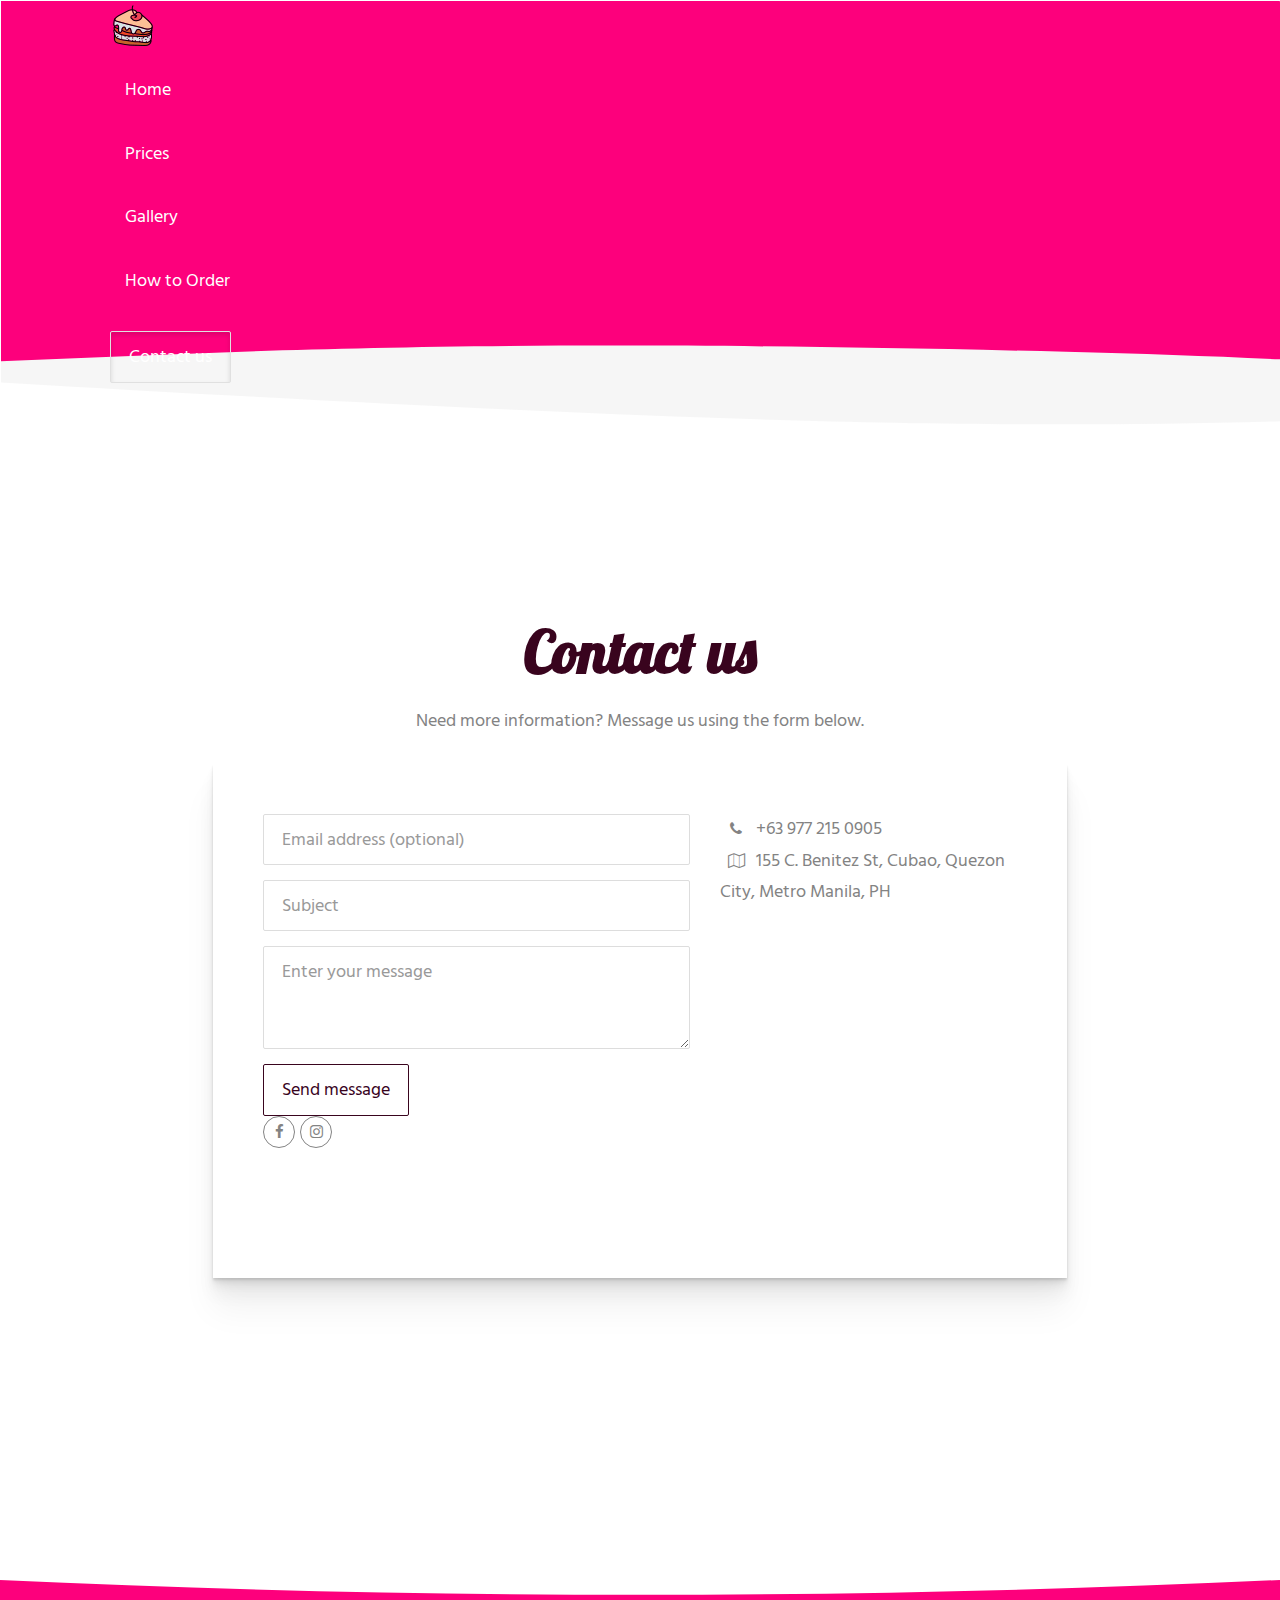
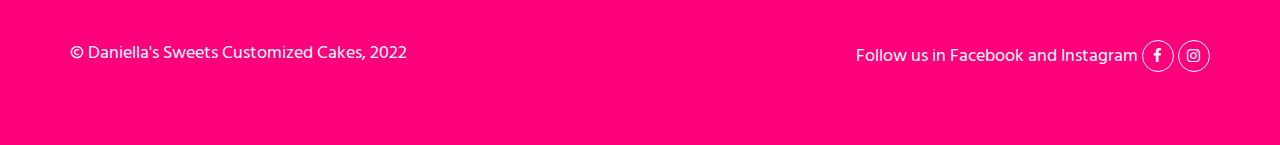
==== commit 135d73dd: "updated page" ====
--- a/contact.html
+++ b/contact.html
@@ -19,13 +19,19 @@
   <!-- Bootstrap CSS -->
   <link href="https://cdn.jsdelivr.net/npm/bootstrap@5.1.3/dist/css/bootstrap.min.css" rel="stylesheet" integrity="sha384-1BmE4kWBq78iYhFldvKuhfTAU6auU8tT94WrHftjDbrCEXSU1oBoqyl2QvZ6jIW3" crossorigin="anonymous">
 
+  <link rel="preconnect" href="https://fonts.googleapis.com">
+  <link rel="preconnect" href="https://fonts.gstatic.com" crossorigin>
+  <link href="https://fonts.googleapis.com/css2?family=Lobster&display=swap" rel="stylesheet">
+
   <title>Daniella's Sweets</title>
-  <link rel="icon" type="image/x-icon" href="assets/images/favicon.png">
+  <link rel="icon" type="image/x-icon" href="assets/images/cup.png">
 
-<link href="./main.550dcf66.css" rel="stylesheet"></head>
+  <link href="./main.css" rel="stylesheet">
+  <link rel="stylesheet" href="https://cdnjs.cloudflare.com/ajax/libs/animate.css/4.1.1/animate.min.css"/>
+</head>
 
 <body> <!-- Add your content of header -->
-<header>
+<header class="fixed-top">
   <nav class="navbar navbar-default active">
     <div class="container">
       <div class="navbar-header">
@@ -38,16 +44,23 @@
       </div>
 
       <div class="collapse navbar-collapse" id="navbar-collapse">
-        <ul class="nav justify-content-end ">
-          <li class="nav-item"><a class="nav-link navb" href="./index.html" title="">Home</a></li>
-          <li class="nav-item"><a class="nav-link navb" href="./menu.html" title="">Menu</a></li>
-          <li class="nav-item"><a class="nav-link navb" href="./gallery.html" title="">Gallery</a></li>
-          <li class="nav-item"><a class="nav-link navb" href="./order.html" title="">How to Order</a></li>
-          <li class="nav-item">
-            <p>
-              <a href="./contact.html" class="nav-link fw-bold navb btn btn-default navbar-btn" title="">Contact us</a>
-            </p>
-          </li>
+        <ul class="row">
+          <div class="col-1">
+            <a href="index.html" title="">
+              <img src="assets/images/slice.png" class="mt-4 navbar-logo-img animate__animated animate__fadeInDown" alt="">
+            </a>
+          </div>
+          <div class="col nav justify-content-end">
+            <li class="nav-item"><a class="nav-link navb" href="./index.html" title="">Home</a></li>
+            <li class="nav-item"><a class="nav-link navb" href="./prices.html" title="">Prices</a></li>
+            <li class="nav-item"><a class="nav-link navb" href="./gallery.html" title="">Gallery</a></li>
+            <li class="nav-item"><a class="nav-link navb" href="./order.html" title="">How to Order</a></li>
+            <li class="nav-item">
+              <p>
+                <a href="./contact.html" class="nav-link fw-bold navb btn btn-default navbar-btn" title="">Contact us</a>
+              </p>
+            </li>
+          </div>
         </ul>
       </div> 
 
@@ -56,61 +69,47 @@
 </header>
 
 <!-- Add your site or app content here -->
-  <div class="container">
+  <div class="hero-full-container">
     <div class="row">
+      <div class="col-xs-12 col-md-12">
+        <div class="section-container-spacer">
+          <h1 class="text-center animate__animated animate__fadeInRight">Contact us</h1>
+          <p class="text-center">Need more information? Message us using the form below.</p>
+        </div>
+        <div class="card-container">
+          <div class="card card-shadow col-xs-10 col-xs-offset-1 col-md-8 col-md-offset-2 reveal">
+            <form action="https://formsubmit.co/venibonnie@gmail.com" method="POST">
+              <div class="row">
+                <div class="col-md-7">
+                  <div class="form-group">
+                    <input type="email" class="form-control" name="email" id="email" placeholder="Email address (optional)"> 
+                  </div>
+                  <input type="hidden" name="_next" value="https://veni-thee.github.io/daniellassweets/thanks.html">
+                  <div class="form-group">
+                    <input type="text" class="form-control" name="_subject" id="subject" placeholder="Subject" autocomplete="off">
+                  </div>
+                  <div class="form-group">
+                    <textarea class="form-control" name="message" rows="3" placeholder="Enter your message" required></textarea>
+                  </div>
+                  <button type="submit" class="btn btn-primary">Send message</button>                
+                  <input type="hidden" name="_captcha" value="false">
 
-          <div class="col-xs-12 col-md-12">
-            <div class="section-container-spacer">
-              <h1 class="text-center">Get in touch</h1>
-              <p class="text-center">Lorem ipsum dolor sit amet, consectetur adipisicing elit, sed do eiusmod
-              tempor incididunt ut labore et dolore magna aliqua.</p>
-            </div>
-            <div class="card-container">
-              <div class="card card-shadow col-xs-10 col-xs-offset-1 col-md-8 col-md-offset-2 reveal">
-                <form action="" class="reveal-content">
                   <div class="row">
-                    <div class="col-md-7">
-                      <div class="form-group">
-                        <input type="email" class="form-control" id="email" placeholder="Email">
-                      </div>
-                      <div class="form-group">
-                        <input type="text" class="form-control" id="subject" placeholder="Subject">
-                      </div>
-                      <div class="form-group">
-                        <textarea class="form-control" rows="3" placeholder="Enter your message"></textarea>
-                      </div>
-                      <button type="submit" class="btn btn-primary">Send message</button>
-                      
+                    <div class="col-md-6">
+                      <ul class="list-icons pt-4">
+                        <li><a href="https://www.facebook.com/daniellassweetsanddesserts/" class="social-round-icon fa-icon" target="_blank">
+                            <i class="fa fa-facebook"></i>
+                            </a>
+                        </li>
+                        <li><a href="https://www.instagram.com/daniellassweetscustomizedcakes/" class="social-round-icon fa-icon" target="_blank">
+                            <i class="fa fa-instagram"></i>
+                            </a>
+                        </li>
+                      </ul>
+                    </div>
+                  </div>
 
-                      <div class="row">
-            <div class="col-md-6">
-              <h3 class="template-title-example">Social Round</h2>
-              <ul class="list-icons">
-                <li>
-                  <a href="" class="social-round-icon fa-icon">
-                    <i class="fa fa-facebook"></i>
-                  </a>
-                </li>
-                <li>
-                  <a href="" class="social-round-icon fa-icon">
-                    <i class="fa fa-twitter"></i>
-                  </a>
-                </li>
-                <li>
-                  <a href="" class="social-round-icon fa-icon">
-                    <i class="fa fa-linkedin"></i>
-                  </a>
-                </li>
-                <li>
-                  <a href="" class="social-round-icon fa-icon">
-                    <i class="fa fa-instagram"></i>
-                  </a>
-                </li>
-              </ul>
-            </div>
-          </div>
-
-                    </div>
+                </div>
 
                     <div class="col-md-5">
                       <ul class="list-unstyled address-container">
@@ -118,20 +117,21 @@
                           <span class="fa-icon">
                             <i class="fa fa-phone" aria-hidden="true"></i>
                           </span>
-                          + 33 9 07 45 12 65
+                          +63 977 215 0905
                         </li>
                         <li>
                           <span class="fa-icon">
                             <i class="fa fa fa-map-o" aria-hidden="true"></i>
                           </span>
-                          42 rue Moulbert 75016 Paris
+                          155 C. Benitez St, Cubao, Quezon City, Metro Manila, PH
+                          <iframe src="https://www.google.com/maps/embed?pb=!1m18!1m12!1m3!1d3860.626837303497!2d121.04661031392745!3d14.620321180514786!2m3!1f0!2f0!3f0!3m2!1i1024!2i768!4f13.1!3m3!1m2!1s0x3397b7c76c5bb8a3%3A0x21e26fa727de2ee2!2s155%20C.%20Benitez%20St%2C%20Cubao%2C%20Quezon%20City%2C%201109%20Metro%20Manila!5e0!3m2!1sen!2sph!4v1643713449120!5m2!1sen!2sph" width="310" height="300" style="border:0;" allowfullscreen="" loading="lazy"></iframe>
                         </li>
                       </ul>
                     </div>
                   </div>
                 </form>
               </div>
-              <div class="card-image col-xs-12" style="background-image: url('/assets/images/img-01.jpg')">
+              <div class="card-image col-xs-12">
               </div>
             </div>
           </div>  
@@ -143,19 +143,16 @@
       <div class="row">
         <div class="col-xs-12">
           <div class="row">
-            <div class="col-xs-12 col-sm-7">
+            <div class="col-xs-12 col-sm-7 pt-1">
               <p class="text-white">© Daniella's Sweets Customized Cakes, 2022</p>
             </div>
             <div class="col-xs-12 col-sm-5">
-              <p class="text-right">
-                <a href="https://facebook.com/" class="social-round-icon white-round-icon fa-icon" title="">
+              <p class="text-right"> Follow us in Facebook and Instagram
+                <a href="https://www.facebook.com/daniellassweetsanddesserts/" class="ms-2 me-2 social-round-icon white-round-icon fa-icon" target="_blank" title="">
                   <i class="fa fa-facebook" aria-hidden="true"></i>
                 </a>
-                <a href="https://twitter.com/" class="social-round-icon white-round-icon fa-icon" title="">
-                  <i class="fa fa-twitter" aria-hidden="true"></i>
-                </a>
-                <a href="https://www.linkedin.com/" class="social-round-icon white-round-icon fa-icon" title="">
-                  <i class="fa fa-linkedin" aria-hidden="true"></i>
+                <a href="https://www.instagram.com/daniellassweetscustomizedcakes/" class="social-round-icon white-round-icon fa-icon" target="_blank" title="">
+                  <i class="fa fa-instagram" aria-hidden="true"></i>
                 </a>
               </p>
             </div>
@@ -172,20 +169,7 @@
   });
 </script>
 
-<!-- Google Analytics: change UA-XXXXX-X to be your site's ID 
-
-<script>
-  (function (i, s, o, g, r, a, m) {
-    i['GoogleAnalyticsObject'] = r; i[r] = i[r] || function () {
-      (i[r].q = i[r].q || []).push(arguments)
-    }, i[r].l = 1 * new Date(); a = s.createElement(o),
-      m = s.getElementsByTagName(o)[0]; a.async = 1; a.src = g; m.parentNode.insertBefore(a, m)
-  })(window, document, 'script', '//www.google-analytics.com/analytics.js', 'ga');
-  ga('create', 'UA-XXXXX-X', 'auto');
-  ga('send', 'pageview');
-</script>
-
---> <script type="text/javascript" src="./main.0cf8b554.js"></script>
+<script type="text/javascript" src="./main.js"></script>
 
 <script src="https://cdn.jsdelivr.net/npm/bootstrap@5.1.3/dist/js/bootstrap.bundle.min.js" integrity="sha384-ka7Sk0Gln4gmtz2MlQnikT1wXgYsOg+OMhuP+IlRH9sENBO0LRn5q+8nbTov4+1p" crossorigin="anonymous"></script>
 
--- a/main.css
+++ b/main.css
@@ -0,0 +1,45 @@
+@import url(https://fonts.googleapis.com/css?family=Hind+Siliguri:300,600|Martel:400,900);@import url(https://maxcdn.bootstrapcdn.com/font-awesome/4.7.0/css/font-awesome.min.css);
+
+/*!
+ * Bootstrap v3.3.7 (http://getbootstrap.com)
+ * Copyright 2011-2016 Twitter, Inc.
+ * Licensed under MIT (https://github.com/twbs/bootstrap/blob/master/LICENSE)
+ */
+/*! normalize.css v3.0.3 | MIT License | github.com/necolas/normalize.css */html{font-family: 'Lobster', cursive;-ms-text-size-adjust:100%;-webkit-text-size-adjust:100%}body{margin:0}article,aside,details,figcaption,figure,footer,header,hgroup,main,menu,nav,section,summary{display:block}audio,canvas,progress,video{display:inline-block;vertical-align:baseline}audio:not([controls]){display:none;height:0}[hidden],template{display:none}a{background-color:transparent}abbr[title]{border-bottom:1px dotted}b,strong{font-weight:700}dfn{font-style:italic}h1{font-size:2em;margin:.67em 0}mark{background:#ff0;color:#000}small{font-size:80%}sub,sup{font-size:75%;line-height:0;position:relative;vertical-align:baseline}sup{top:-.5em}sub{bottom:-.25em}img{border:0}svg:not(:root){overflow:hidden}figure{margin:1em 40px}hr{box-sizing:content-box;height:0}pre{overflow:auto}code,kbd,pre,samp{font-family:monospace,monospace;font-size:1em}button,input,optgroup,select,textarea{color:inherit;font:inherit;margin:0}button{overflow:visible}button,select{text-transform:none}button,html input[type=button],input[type=reset],input[type=submit]{-webkit-appearance:button;cursor:pointer}button[disabled],html input[disabled]{cursor:default}button::-moz-focus-inner,input::-moz-focus-inner{border:0;padding:0}input{line-height:normal}input[type=checkbox],input[type=radio]{box-sizing:border-box;padding:0}input[type=number]::-webkit-inner-spin-button,input[type=number]::-webkit-outer-spin-button{height:auto}input[type=search]{-webkit-appearance:textfield;box-sizing:content-box}input[type=search]::-webkit-search-cancel-button,input[type=search]::-webkit-search-decoration{-webkit-appearance:none}fieldset{border:1px solid silver;margin:0 2px;padding:.35em .625em .75em}textarea{overflow:auto}optgroup{font-weight:700}table{border-collapse:collapse;border-spacing:0}td,th{padding:0}
+
+
+.navb{
+ color: white;
+ margin-top: 1em;
+}
+
+.navb:hover{
+  background-image: url();
+  color: black;
+  border: solid 1px black;
+  border-radius: 2px;
+}
+
+.lobstr{
+  font-size: 4em;
+}
+
+.indimg{
+  height: 18em;
+  width: 18em;
+  box-shadow: 0 4px 8px 0 rgba(0, 0, 0, 0.2), 0 6px 20px 0 rgba(0, 0, 0, 0.19); 
+}
+
+.car{
+  box-shadow: 0 4px 8px 0 rgba(0, 0, 0, 0.2), 0 6px 20px 0 rgba(0, 0, 0, 0.19);
+}
+
+.cup{
+  width: 3em;
+  height: 2em;
+}
+
+
+/*! Source: https://github.com/h5bp/html5-boilerplate/blob/master/src/css/main.css */@media print{*,:after,:before{background:transparent!important;color:#000!important;box-shadow:none!important;text-shadow:none!important}a,a:visited{text-decoration:underline}a[href]:after{content:" (" attr(href) ")"}abbr[title]:after{content:" (" attr(title) ")"}a[href^="#"]:after,a[href^="javascript:"]:after{content:""}blockquote,pre{border:1px solid #999;page-break-inside:avoid}thead{display:table-header-group}img,tr{page-break-inside:avoid}img{max-width:100%!important}h2,h3,p{orphans:3;widows:3}h2,h3{page-break-after:avoid}.navbar{display:none}.btn>.caret,.dropup>.btn>.caret{border-top-color:#000!important}.label{border:1px solid #000}.table{border-collapse:collapse!important}.table td,.table th{background-color:#fff!important}.table-bordered td,.table-bordered th{border:1px solid #ddd!important}}*,:after,:before{-webkit-box-sizing:border-box;-moz-box-sizing:border-box;box-sizing:border-box}html{font-size:10px;-webkit-tap-highlight-color:transparent}body{font-family:Hind Siliguri,Helvetica,Arial,sans-serif;font-size:18px;line-height:1.42857;color:#838383;background-color:#fff}button,input,select,textarea{font-family:inherit;font-size:inherit;line-height:inherit}a{color:#39041E;text-decoration:none}a:focus{outline:5px auto -webkit-focus-ring-color;outline-offset:-2px}figure{margin:0}img{vertical-align:middle}.img-responsive{display:block;max-width:100%;height:auto}.img-rounded{border-radius:4px}.img-thumbnail{padding:4px;line-height:1.42857;background-color:#fff;border:1px solid #ddd;border-radius:2px;-webkit-transition:all .2s ease-in-out;-o-transition:all .2s ease-in-out;transition:all .2s ease-in-out;display:inline-block;max-width:100%;height:auto}.img-circle{border-radius:50%}hr{margin-top:25px;margin-bottom:25px;border:0;border-top:1px solid #eee}.sr-only{position:absolute;width:1px;height:1px;margin:-1px;padding:0;overflow:hidden;clip:rect(0,0,0,0);border:0}.sr-only-focusable:active,.sr-only-focusable:focus{position:static;width:auto;height:auto;margin:0;overflow:visible;clip:auto}[role=button]{cursor:pointer}.h1,.h2,.h3,.h4,h1,h2,h3,h4{font-family: 'Lobster', cursive;font-weight:900;line-height:1.1;color:#39041E}.h1 .small,.h1 small,.h2 .small,.h2 small,.h3 .small,.h3 small,.h4 .small,.h4 small,.h5 .small,.h5 small,.h6 .small,.h6 small,h1 .small,h1 small,h2 .small,h2 small,h3 .small,h3 small,h4 .small,h4 small,h5 .small,h5 small,h6 .small,h6 small{font-weight:400;line-height:1;color:#777}.h1,.h2,.h3,h1,h2,h3{margin-top:25px;margin-bottom:12.5px}.h1 .small,.h1 small,.h2 .small,.h2 small,.h3 .small,.h3 small,h1 .small,h1 small,h2 .small,h2 small,h3 .small,h3 small{font-size:65%}.h4,.h5,.h6,h4,h5,h6{margin-top:12.5px;margin-bottom:12.5px}.h4 .small,.h4 small,.h5 .small,.h5 small,.h6 .small,.h6 small,h4 .small,h4 small,h5 .small,h5 small,h6 .small,h6 small{font-size:75%}.h1,h1{font-size:59px}.h2,h2{font-size:31px}.h3,h3{font-size:24px}.h4,.h5,h4,h5{font-size:18px}.h6,h6{font-size:16px}p{margin:0 0 12.5px}.lead{margin-bottom:25px;font-size:20px;font-weight:300;line-height:1.4}@media (min-width:768px){.lead{font-size:27px}}.small,small{font-size:77%}.mark,mark{background-color:#fcf8e3;padding:.2em}.text-left{text-align:left}.text-right{text-align:right}.text-center{text-align:center}.text-justify{text-align:justify}.text-nowrap{white-space:nowrap}.text-lowercase{text-transform:lowercase}.initialism,.text-uppercase{text-transform:uppercase}.text-capitalize{text-transform:capitalize}.text-muted{color:#777}.text-primary{color:#39041E}a.text-primary:focus,a.text-primary:hover{color:#124fbb}.text-success{color:#fff}a.text-success:focus,a.text-success:hover{color:#e6e6e6}.text-info{color:#31708f}a.text-info:focus,a.text-info:hover{color:#245269}.text-warning{color:#8a6d3b}a.text-warning:focus,a.text-warning:hover{color:#66512c}.text-danger{color:#fff}a.text-danger:focus,a.text-danger:hover{color:#e6e6e6}.bg-primary{color:#fff;background-color:#39041E}a.bg-primary:focus,a.bg-primary:hover{background-color:#124fbb}.bg-success{background-color:#08005f}a.bg-success:focus,a.bg-success:hover{background-color:#04002c}.bg-info{background-color:#d9edf7}a.bg-info:focus,a.bg-info:hover{background-color:#afd9ee}.bg-warning{background-color:#fcf8e3}a.bg-warning:focus,a.bg-warning:hover{background-color:#f7ecb5}.bg-danger{background-color:#ca044b}a.bg-danger:focus,a.bg-danger:hover{background-color:#980338}.page-header{padding-bottom:11.5px;margin:50px 0 25px;border-bottom:1px solid #eee}ol,ul{margin-top:0;margin-bottom:12.5px}ol ol,ol ul,ul ol,ul ul{margin-bottom:0}.list-inline,.list-unstyled{padding-left:0;list-style:none}.list-inline{margin-left:-5px}.list-inline>li{display:inline-block;padding-left:5px;padding-right:5px}dl{margin-top:0;margin-bottom:25px}dd,dt{line-height:1.42857}dt{font-weight:700}dd{margin-left:0}.dl-horizontal dd:after,.dl-horizontal dd:before{content:" ";display:table}.dl-horizontal dd:after{clear:both}@media (min-width:768px){.dl-horizontal dt{float:left;width:160px;clear:left;text-align:right;overflow:hidden;text-overflow:ellipsis;white-space:nowrap}.dl-horizontal dd{margin-left:180px}}abbr[data-original-title],abbr[title]{cursor:help;border-bottom:1px dotted #777}.initialism{font-size:90%}blockquote{padding:12.5px 25px;margin:0 0 25px;font-size:22.5px;border-left:5px solid #eee}blockquote ol:last-child,blockquote p:last-child,blockquote ul:last-child{margin-bottom:0}blockquote .small,blockquote footer,blockquote small{display:block;font-size:80%;line-height:1.42857;color:#777}blockquote .small:before,blockquote footer:before,blockquote small:before{content:"\2014   \A0"}.blockquote-reverse,blockquote.pull-right{padding-right:15px;padding-left:0;border-right:5px solid #eee;border-left:0;text-align:right}.blockquote-reverse .small:before,.blockquote-reverse footer:before,.blockquote-reverse small:before,blockquote.pull-right .small:before,blockquote.pull-right footer:before,blockquote.pull-right small:before{content:""}.blockquote-reverse .small:after,.blockquote-reverse footer:after,.blockquote-reverse small:after,blockquote.pull-right .small:after,blockquote.pull-right footer:after,blockquote.pull-right small:after{content:"\A0   \2014"}address{margin-bottom:25px;font-style:normal;line-height:1.42857}code,kbd,pre,samp{font-family:Menlo,Monaco,Consolas,Courier New,monospace}code{color:#c7254e;background-color:#f9f2f4}code,kbd{padding:2px 4px;font-size:90%;border-radius:2px}kbd{color:#fff;background-color:#333;box-shadow:inset 0 -1px 0 rgba(0,0,0,.25)}kbd kbd{padding:0;font-size:100%;font-weight:700;box-shadow:none}pre{display:block;padding:12px;margin:0 0 12.5px;font-size:17px;line-height:1.42857;word-break:break-all;word-wrap:break-word;color:#333;background-color:#f5f5f5;border:1px solid #ccc;border-radius:2px}pre code{padding:0;font-size:inherit;color:inherit;white-space:pre-wrap;background-color:transparent;border-radius:0}.pre-scrollable{max-height:340px;overflow-y:scroll}.container{margin-right:auto;margin-left:auto;padding-left:15px;padding-right:15px}.container:after,.container:before{content:" ";display:table}.container:after{clear:both}@media (min-width:768px){.container{width:750px}}@media (min-width:992px){.container{width:970px}}@media (min-width:1200px){.container{width:1170px}}.container-fluid{margin-right:auto;margin-left:auto;padding-left:15px;padding-right:15px}.container-fluid:after,.container-fluid:before{content:" ";display:table}.container-fluid:after{clear:both}.row{margin-left:-15px;margin-right:-15px}.row:after,.row:before{content:" ";display:table}.row:after{clear:both}.col-lg-1,.col-lg-2,.col-lg-3,.col-lg-4,.col-lg-5,.col-lg-6,.col-lg-7,.col-lg-8,.col-lg-9,.col-lg-10,.col-lg-11,.col-lg-12,.col-md-1,.col-md-2,.col-md-3,.col-md-4,.col-md-5,.col-md-6,.col-md-7,.col-md-8,.col-md-9,.col-md-10,.col-md-11,.col-md-12,.col-sm-1,.col-sm-2,.col-sm-3,.col-sm-4,.col-sm-5,.col-sm-6,.col-sm-7,.col-sm-8,.col-sm-9,.col-sm-10,.col-sm-11,.col-sm-12,.col-xs-1,.col-xs-2,.col-xs-3,.col-xs-4,.col-xs-5,.col-xs-6,.col-xs-7,.col-xs-8,.col-xs-9,.col-xs-10,.col-xs-11,.col-xs-12{position:relative;min-height:1px;padding-left:15px;padding-right:15px}.col-xs-1,.col-xs-2,.col-xs-3,.col-xs-4,.col-xs-5,.col-xs-6,.col-xs-7,.col-xs-8,.col-xs-9,.col-xs-10,.col-xs-11,.col-xs-12{float:left}.col-xs-1{width:8.33333%}.col-xs-2{width:16.66667%}.col-xs-3{width:25%}.col-xs-4{width:33.33333%}.col-xs-5{width:41.66667%}.col-xs-6{width:50%}.col-xs-7{width:58.33333%}.col-xs-8{width:66.66667%}.col-xs-9{width:75%}.col-xs-10{width:83.33333%}.col-xs-11{width:91.66667%}.col-xs-12{width:100%}.col-xs-pull-0{right:auto}.col-xs-pull-1{right:8.33333%}.col-xs-pull-2{right:16.66667%}.col-xs-pull-3{right:25%}.col-xs-pull-4{right:33.33333%}.col-xs-pull-5{right:41.66667%}.col-xs-pull-6{right:50%}.col-xs-pull-7{right:58.33333%}.col-xs-pull-8{right:66.66667%}.col-xs-pull-9{right:75%}.col-xs-pull-10{right:83.33333%}.col-xs-pull-11{right:91.66667%}.col-xs-pull-12{right:100%}.col-xs-push-0{left:auto}.col-xs-push-1{left:8.33333%}.col-xs-push-2{left:16.66667%}.col-xs-push-3{left:25%}.col-xs-push-4{left:33.33333%}.col-xs-push-5{left:41.66667%}.col-xs-push-6{left:50%}.col-xs-push-7{left:58.33333%}.col-xs-push-8{left:66.66667%}.col-xs-push-9{left:75%}.col-xs-push-10{left:83.33333%}.col-xs-push-11{left:91.66667%}.col-xs-push-12{left:100%}.col-xs-offset-0{margin-left:0}.col-xs-offset-1{margin-left:8.33333%}.col-xs-offset-2{margin-left:16.66667%}.col-xs-offset-3{margin-left:25%}.col-xs-offset-4{margin-left:33.33333%}.col-xs-offset-5{margin-left:41.66667%}.col-xs-offset-6{margin-left:50%}.col-xs-offset-7{margin-left:58.33333%}.col-xs-offset-8{margin-left:66.66667%}.col-xs-offset-9{margin-left:75%}.col-xs-offset-10{margin-left:83.33333%}.col-xs-offset-11{margin-left:91.66667%}.col-xs-offset-12{margin-left:100%}@media (min-width:768px){.col-sm-1,.col-sm-2,.col-sm-3,.col-sm-4,.col-sm-5,.col-sm-6,.col-sm-7,.col-sm-8,.col-sm-9,.col-sm-10,.col-sm-11,.col-sm-12{float:left}.col-sm-1{width:8.33333%}.col-sm-2{width:16.66667%}.col-sm-3{width:25%}.col-sm-4{width:33.33333%}.col-sm-5{width:41.66667%}.col-sm-6{width:50%}.col-sm-7{width:58.33333%}.col-sm-8{width:66.66667%}.col-sm-9{width:75%}.col-sm-10{width:83.33333%}.col-sm-11{width:91.66667%}.col-sm-12{width:100%}.col-sm-pull-0{right:auto}.col-sm-pull-1{right:8.33333%}.col-sm-pull-2{right:16.66667%}.col-sm-pull-3{right:25%}.col-sm-pull-4{right:33.33333%}.col-sm-pull-5{right:41.66667%}.col-sm-pull-6{right:50%}.col-sm-pull-7{right:58.33333%}.col-sm-pull-8{right:66.66667%}.col-sm-pull-9{right:75%}.col-sm-pull-10{right:83.33333%}.col-sm-pull-11{right:91.66667%}.col-sm-pull-12{right:100%}.col-sm-push-0{left:auto}.col-sm-push-1{left:8.33333%}.col-sm-push-2{left:16.66667%}.col-sm-push-3{left:25%}.col-sm-push-4{left:33.33333%}.col-sm-push-5{left:41.66667%}.col-sm-push-6{left:50%}.col-sm-push-7{left:58.33333%}.col-sm-push-8{left:66.66667%}.col-sm-push-9{left:75%}.col-sm-push-10{left:83.33333%}.col-sm-push-11{left:91.66667%}.col-sm-push-12{left:100%}.col-sm-offset-0{margin-left:0}.col-sm-offset-1{margin-left:8.33333%}.col-sm-offset-2{margin-left:16.66667%}.col-sm-offset-3{margin-left:25%}.col-sm-offset-4{margin-left:33.33333%}.col-sm-offset-5{margin-left:41.66667%}.col-sm-offset-6{margin-left:50%}.col-sm-offset-7{margin-left:58.33333%}.col-sm-offset-8{margin-left:66.66667%}.col-sm-offset-9{margin-left:75%}.col-sm-offset-10{margin-left:83.33333%}.col-sm-offset-11{margin-left:91.66667%}.col-sm-offset-12{margin-left:100%}}@media (min-width:992px){.col-md-1,.col-md-2,.col-md-3,.col-md-4,.col-md-5,.col-md-6,.col-md-7,.col-md-8,.col-md-9,.col-md-10,.col-md-11,.col-md-12{float:left}.col-md-1{width:8.33333%}.col-md-2{width:16.66667%}.col-md-3{width:25%}.col-md-4{width:33.33333%}.col-md-5{width:41.66667%}.col-md-6{width:50%}.col-md-7{width:58.33333%}.col-md-8{width:66.66667%}.col-md-9{width:75%}.col-md-10{width:83.33333%}.col-md-11{width:91.66667%}.col-md-12{width:100%}.col-md-pull-0{right:auto}.col-md-pull-1{right:8.33333%}.col-md-pull-2{right:16.66667%}.col-md-pull-3{right:25%}.col-md-pull-4{right:33.33333%}.col-md-pull-5{right:41.66667%}.col-md-pull-6{right:50%}.col-md-pull-7{right:58.33333%}.col-md-pull-8{right:66.66667%}.col-md-pull-9{right:75%}.col-md-pull-10{right:83.33333%}.col-md-pull-11{right:91.66667%}.col-md-pull-12{right:100%}.col-md-push-0{left:auto}.col-md-push-1{left:8.33333%}.col-md-push-2{left:16.66667%}.col-md-push-3{left:25%}.col-md-push-4{left:33.33333%}.col-md-push-5{left:41.66667%}.col-md-push-6{left:50%}.col-md-push-7{left:58.33333%}.col-md-push-8{left:66.66667%}.col-md-push-9{left:75%}.col-md-push-10{left:83.33333%}.col-md-push-11{left:91.66667%}.col-md-push-12{left:100%}.col-md-offset-0{margin-left:0}.col-md-offset-1{margin-left:8.33333%}.col-md-offset-2{margin-left:16.66667%}.col-md-offset-3{margin-left:25%}.col-md-offset-4{margin-left:33.33333%}.col-md-offset-5{margin-left:41.66667%}.col-md-offset-6{margin-left:50%}.col-md-offset-7{margin-left:58.33333%}.col-md-offset-8{margin-left:66.66667%}.col-md-offset-9{margin-left:75%}.col-md-offset-10{margin-left:83.33333%}.col-md-offset-11{margin-left:91.66667%}.col-md-offset-12{margin-left:100%}}@media (min-width:1200px){.col-lg-1,.col-lg-2,.col-lg-3,.col-lg-4,.col-lg-5,.col-lg-6,.col-lg-7,.col-lg-8,.col-lg-9,.col-lg-10,.col-lg-11,.col-lg-12{float:left}.col-lg-1{width:8.33333%}.col-lg-2{width:16.66667%}.col-lg-3{width:25%}.col-lg-4{width:33.33333%}.col-lg-5{width:41.66667%}.col-lg-6{width:50%}.col-lg-7{width:58.33333%}.col-lg-8{width:66.66667%}.col-lg-9{width:75%}.col-lg-10{width:83.33333%}.col-lg-11{width:91.66667%}.col-lg-12{width:100%}.col-lg-pull-0{right:auto}.col-lg-pull-1{right:8.33333%}.col-lg-pull-2{right:16.66667%}.col-lg-pull-3{right:25%}.col-lg-pull-4{right:33.33333%}.col-lg-pull-5{right:41.66667%}.col-lg-pull-6{right:50%}.col-lg-pull-7{right:58.33333%}.col-lg-pull-8{right:66.66667%}.col-lg-pull-9{right:75%}.col-lg-pull-10{right:83.33333%}.col-lg-pull-11{right:91.66667%}.col-lg-pull-12{right:100%}.col-lg-push-0{left:auto}.col-lg-push-1{left:8.33333%}.col-lg-push-2{left:16.66667%}.col-lg-push-3{left:25%}.col-lg-push-4{left:33.33333%}.col-lg-push-5{left:41.66667%}.col-lg-push-6{left:50%}.col-lg-push-7{left:58.33333%}.col-lg-push-8{left:66.66667%}.col-lg-push-9{left:75%}.col-lg-push-10{left:83.33333%}.col-lg-push-11{left:91.66667%}.col-lg-push-12{left:100%}.col-lg-offset-0{margin-left:0}.col-lg-offset-1{margin-left:8.33333%}.col-lg-offset-2{margin-left:16.66667%}.col-lg-offset-3{margin-left:25%}.col-lg-offset-4{margin-left:33.33333%}.col-lg-offset-5{margin-left:41.66667%}.col-lg-offset-6{margin-left:50%}.col-lg-offset-7{margin-left:58.33333%}.col-lg-offset-8{margin-left:66.66667%}.col-lg-offset-9{margin-left:75%}.col-lg-offset-10{margin-left:83.33333%}.col-lg-offset-11{margin-left:91.66667%}.col-lg-offset-12{margin-left:100%}}table{background-color:transparent}caption{padding-top:8px;padding-bottom:8px;color:#777}caption,th{text-align:left}.table{width:100%;max-width:100%;margin-bottom:25px}.table>tbody>tr>td,.table>tbody>tr>th,.table>tfoot>tr>td,.table>tfoot>tr>th,.table>thead>tr>td,.table>thead>tr>th{padding:8px;line-height:1.42857;vertical-align:top;border-top:1px solid #ddd}.table>thead>tr>th{vertical-align:bottom;border-bottom:2px solid #ddd}.table>caption+thead>tr:first-child>td,.table>caption+thead>tr:first-child>th,.table>colgroup+thead>tr:first-child>td,.table>colgroup+thead>tr:first-child>th,.table>thead:first-child>tr:first-child>td,.table>thead:first-child>tr:first-child>th{border-top:0}.table>tbody+tbody{border-top:2px solid #ddd}.table .table{background-color:#fff}.table-condensed>tbody>tr>td,.table-condensed>tbody>tr>th,.table-condensed>tfoot>tr>td,.table-condensed>tfoot>tr>th,.table-condensed>thead>tr>td,.table-condensed>thead>tr>th{padding:5px}.table-bordered,.table-bordered>tbody>tr>td,.table-bordered>tbody>tr>th,.table-bordered>tfoot>tr>td,.table-bordered>tfoot>tr>th,.table-bordered>thead>tr>td,.table-bordered>thead>tr>th{border:1px solid #ddd}.table-bordered>thead>tr>td,.table-bordered>thead>tr>th{border-bottom-width:2px}.table-striped>tbody>tr:nth-of-type(odd){background-color:#f9f9f9}.table-hover>tbody>tr:hover{background-color:#f5f5f5}table col[class*=col-]{position:static;float:none;display:table-column}table td[class*=col-],table th[class*=col-]{position:static;float:none;display:table-cell}.table>tbody>tr.active>td,.table>tbody>tr.active>th,.table>tbody>tr>td.active,.table>tbody>tr>th.active,.table>tfoot>tr.active>td,.table>tfoot>tr.active>th,.table>tfoot>tr>td.active,.table>tfoot>tr>th.active,.table>thead>tr.active>td,.table>thead>tr.active>th,.table>thead>tr>td.active,.table>thead>tr>th.active{background-color:#f5f5f5}.table-hover>tbody>tr.active:hover>td,.table-hover>tbody>tr.active:hover>th,.table-hover>tbody>tr:hover>.active,.table-hover>tbody>tr>td.active:hover,.table-hover>tbody>tr>th.active:hover{background-color:#e8e8e8}.table>tbody>tr.success>td,.table>tbody>tr.success>th,.table>tbody>tr>td.success,.table>tbody>tr>th.success,.table>tfoot>tr.success>td,.table>tfoot>tr.success>th,.table>tfoot>tr>td.success,.table>tfoot>tr>th.success,.table>thead>tr.success>td,.table>thead>tr.success>th,.table>thead>tr>td.success,.table>thead>tr>th.success{background-color:#08005f}.table-hover>tbody>tr.success:hover>td,.table-hover>tbody>tr.success:hover>th,.table-hover>tbody>tr:hover>.success,.table-hover>tbody>tr>td.success:hover,.table-hover>tbody>tr>th.success:hover{background-color:#060046}.table>tbody>tr.info>td,.table>tbody>tr.info>th,.table>tbody>tr>td.info,.table>tbody>tr>th.info,.table>tfoot>tr.info>td,.table>tfoot>tr.info>th,.table>tfoot>tr>td.info,.table>tfoot>tr>th.info,.table>thead>tr.info>td,.table>thead>tr.info>th,.table>thead>tr>td.info,.table>thead>tr>th.info{background-color:#d9edf7}.table-hover>tbody>tr.info:hover>td,.table-hover>tbody>tr.info:hover>th,.table-hover>tbody>tr:hover>.info,.table-hover>tbody>tr>td.info:hover,.table-hover>tbody>tr>th.info:hover{background-color:#c4e3f3}.table>tbody>tr.warning>td,.table>tbody>tr.warning>th,.table>tbody>tr>td.warning,.table>tbody>tr>th.warning,.table>tfoot>tr.warning>td,.table>tfoot>tr.warning>th,.table>tfoot>tr>td.warning,.table>tfoot>tr>th.warning,.table>thead>tr.warning>td,.table>thead>tr.warning>th,.table>thead>tr>td.warning,.table>thead>tr>th.warning{background-color:#fcf8e3}.table-hover>tbody>tr.warning:hover>td,.table-hover>tbody>tr.warning:hover>th,.table-hover>tbody>tr:hover>.warning,.table-hover>tbody>tr>td.warning:hover,.table-hover>tbody>tr>th.warning:hover{background-color:#faf2cc}.table>tbody>tr.danger>td,.table>tbody>tr.danger>th,.table>tbody>tr>td.danger,.table>tbody>tr>th.danger,.table>tfoot>tr.danger>td,.table>tfoot>tr.danger>th,.table>tfoot>tr>td.danger,.table>tfoot>tr>th.danger,.table>thead>tr.danger>td,.table>thead>tr.danger>th,.table>thead>tr>td.danger,.table>thead>tr>th.danger{background-color:#ca044b}.table-hover>tbody>tr.danger:hover>td,.table-hover>tbody>tr.danger:hover>th,.table-hover>tbody>tr:hover>.danger,.table-hover>tbody>tr>td.danger:hover,.table-hover>tbody>tr>th.danger:hover{background-color:#b10442}.table-responsive{overflow-x:auto;min-height:.01%}@media screen and (max-width:767px){.table-responsive{width:100%;margin-bottom:18.75px;overflow-y:hidden;-ms-overflow-style:-ms-autohiding-scrollbar;border:1px solid #ddd}.table-responsive>.table{margin-bottom:0}.table-responsive>.table>tbody>tr>td,.table-responsive>.table>tbody>tr>th,.table-responsive>.table>tfoot>tr>td,.table-responsive>.table>tfoot>tr>th,.table-responsive>.table>thead>tr>td,.table-responsive>.table>thead>tr>th{white-space:nowrap}.table-responsive>.table-bordered{border:0}.table-responsive>.table-bordered>tbody>tr>td:first-child,.table-responsive>.table-bordered>tbody>tr>th:first-child,.table-responsive>.table-bordered>tfoot>tr>td:first-child,.table-responsive>.table-bordered>tfoot>tr>th:first-child,.table-responsive>.table-bordered>thead>tr>td:first-child,.table-responsive>.table-bordered>thead>tr>th:first-child{border-left:0}.table-responsive>.table-bordered>tbody>tr>td:last-child,.table-responsive>.table-bordered>tbody>tr>th:last-child,.table-responsive>.table-bordered>tfoot>tr>td:last-child,.table-responsive>.table-bordered>tfoot>tr>th:last-child,.table-responsive>.table-bordered>thead>tr>td:last-child,.table-responsive>.table-bordered>thead>tr>th:last-child{border-right:0}.table-responsive>.table-bordered>tbody>tr:last-child>td,.table-responsive>.table-bordered>tbody>tr:last-child>th,.table-responsive>.table-bordered>tfoot>tr:last-child>td,.table-responsive>.table-bordered>tfoot>tr:last-child>th{border-bottom:0}}fieldset{margin:0;min-width:0}fieldset,legend{padding:0;border:0}legend{display:block;width:100%;margin-bottom:25px;font-size:27px;line-height:inherit;color:#333;border-bottom:1px solid #e5e5e5}label{display:inline-block;max-width:100%;margin-bottom:5px;font-weight:700}input[type=search]{-webkit-box-sizing:border-box;-moz-box-sizing:border-box;box-sizing:border-box}input[type=checkbox],input[type=radio]{margin:4px 0 0;margin-top:1px\9;line-height:normal}input[type=file]{display:block}input[type=range]{display:block;width:100%}select[multiple],select[size]{height:auto}input[type=checkbox]:focus,input[type=file]:focus,input[type=radio]:focus{outline:5px auto -webkit-focus-ring-color;outline-offset:-2px}output{padding-top:13px}.form-control,output{display:block;font-size:18px;line-height:1.42857;color:#555}.form-control{width:100%;height:51px;padding:12px 18px;background-color:#fff;background-image:none;border:1px solid #ddd;border-radius:2px;-webkit-box-shadow:inset 0 1px 1px rgba(0,0,0,.075);box-shadow:inset 0 1px 1px rgba(0,0,0,.075);-webkit-transition:border-color .15s ease-in-out,box-shadow .15s ease-in-out;-o-transition:border-color ease-in-out .15s,box-shadow ease-in-out .15s;transition:border-color .15s ease-in-out,box-shadow .15s ease-in-out}.form-control:focus{border-color:#66afe9;-webkit-box-shadow:inset 0 1px 1px rgba(0,0,0,.075),0 0 8px rgba(102,175,233,.6);box-shadow:inset 0 1px 1px rgba(0,0,0,.075),0 0 8px rgba(102,175,233,.6)}.form-control::-moz-placeholder{color:#999;opacity:1}.form-control:-ms-input-placeholder{color:#999}.form-control::-webkit-input-placeholder{color:#999}.form-control::-ms-expand{border:0;background-color:transparent}.form-control[disabled],.form-control[readonly],fieldset[disabled] .form-control{background-color:#eee;opacity:1}.form-control[disabled],fieldset[disabled] .form-control{cursor:not-allowed}textarea.form-control{height:auto}input[type=search]{-webkit-appearance:none}@media screen and (-webkit-min-device-pixel-ratio:0){input[type=date].form-control,input[type=datetime-local].form-control,input[type=month].form-control,input[type=time].form-control{line-height:51px}.input-group-sm>.input-group-btn>input[type=date].btn,.input-group-sm>.input-group-btn>input[type=datetime-local].btn,.input-group-sm>.input-group-btn>input[type=month].btn,.input-group-sm>.input-group-btn>input[type=time].btn,.input-group-sm>input[type=date].form-control,.input-group-sm>input[type=date].input-group-addon,.input-group-sm>input[type=datetime-local].form-control,.input-group-sm>input[type=datetime-local].input-group-addon,.input-group-sm>input[type=month].form-control,.input-group-sm>input[type=month].input-group-addon,.input-group-sm>input[type=time].form-control,.input-group-sm>input[type=time].input-group-addon,.input-group-sm input[type=date],.input-group-sm input[type=datetime-local],.input-group-sm input[type=month],.input-group-sm input[type=time],input[type=date].input-sm,input[type=datetime-local].input-sm,input[type=month].input-sm,input[type=time].input-sm{line-height:37px}.input-group-lg>.input-group-btn>input[type=date].btn,.input-group-lg>.input-group-btn>input[type=datetime-local].btn,.input-group-lg>.input-group-btn>input[type=month].btn,.input-group-lg>.input-group-btn>input[type=time].btn,.input-group-lg>input[type=date].form-control,.input-group-lg>input[type=date].input-group-addon,.input-group-lg>input[type=datetime-local].form-control,.input-group-lg>input[type=datetime-local].input-group-addon,.input-group-lg>input[type=month].form-control,.input-group-lg>input[type=month].input-group-addon,.input-group-lg>input[type=time].form-control,.input-group-lg>input[type=time].input-group-addon,.input-group-lg input[type=date],.input-group-lg input[type=datetime-local],.input-group-lg input[type=month],.input-group-lg input[type=time],input[type=date].input-lg,input[type=datetime-local].input-lg,input[type=month].input-lg,input[type=time].input-lg{line-height:61px}}.form-group{margin-bottom:15px}.checkbox,.radio{position:relative;display:block;margin-top:10px;margin-bottom:10px}.checkbox label,.radio label{min-height:25px;padding-left:20px;margin-bottom:0;font-weight:400;cursor:pointer}.checkbox-inline input[type=checkbox],.checkbox input[type=checkbox],.radio-inline input[type=radio],.radio input[type=radio]{position:absolute;margin-left:-20px;margin-top:4px\9}.checkbox+.checkbox,.radio+.radio{margin-top:-5px}.checkbox-inline,.radio-inline{position:relative;display:inline-block;padding-left:20px;margin-bottom:0;vertical-align:middle;font-weight:400;cursor:pointer}.checkbox-inline+.checkbox-inline,.radio-inline+.radio-inline{margin-top:0;margin-left:10px}.checkbox-inline.disabled,.checkbox.disabled label,.radio-inline.disabled,.radio.disabled label,fieldset[disabled] .checkbox-inline,fieldset[disabled] .checkbox label,fieldset[disabled] .radio-inline,fieldset[disabled] .radio label,fieldset[disabled] input[type=checkbox],fieldset[disabled] input[type=radio],input[type=checkbox].disabled,input[type=checkbox][disabled],input[type=radio].disabled,input[type=radio][disabled]{cursor:not-allowed}.form-control-static{padding-top:13px;padding-bottom:13px;margin-bottom:0;min-height:43px}.form-control-static.input-lg,.form-control-static.input-sm,.input-group-lg>.form-control-static.form-control,.input-group-lg>.form-control-static.input-group-addon,.input-group-lg>.input-group-btn>.form-control-static.btn,.input-group-sm>.form-control-static.form-control,.input-group-sm>.form-control-static.input-group-addon,.input-group-sm>.input-group-btn>.form-control-static.btn{padding-left:0;padding-right:0}.input-group-sm>.form-control,.input-group-sm>.input-group-addon,.input-group-sm>.input-group-btn>.btn,.input-sm{height:37px;padding:7px 10px;font-size:14px;line-height:1.5;border-radius:2px}.input-group-sm>.input-group-btn>select.btn,.input-group-sm>select.form-control,.input-group-sm>select.input-group-addon,select.input-sm{height:37px;line-height:37px}.input-group-sm>.input-group-btn>select[multiple].btn,.input-group-sm>.input-group-btn>textarea.btn,.input-group-sm>select[multiple].form-control,.input-group-sm>select[multiple].input-group-addon,.input-group-sm>textarea.form-control,.input-group-sm>textarea.input-group-addon,select[multiple].input-sm,textarea.input-sm{height:auto}.form-group-sm .form-control{height:37px;padding:7px 10px;font-size:14px;line-height:1.5;border-radius:2px}.form-group-sm select.form-control{height:37px;line-height:37px}.form-group-sm select[multiple].form-control,.form-group-sm textarea.form-control{height:auto}.form-group-sm .form-control-static{height:37px;min-height:39px;padding:8px 10px;font-size:14px;line-height:1.5}.input-group-lg>.form-control,.input-group-lg>.input-group-addon,.input-group-lg>.input-group-btn>.btn,.input-lg{height:61px;padding:14px 22px;font-size:23px;line-height:1.33333;border-radius:4px}.input-group-lg>.input-group-btn>select.btn,.input-group-lg>select.form-control,.input-group-lg>select.input-group-addon,select.input-lg{height:61px;line-height:61px}.input-group-lg>.input-group-btn>select[multiple].btn,.input-group-lg>.input-group-btn>textarea.btn,.input-group-lg>select[multiple].form-control,.input-group-lg>select[multiple].input-group-addon,.input-group-lg>textarea.form-control,.input-group-lg>textarea.input-group-addon,select[multiple].input-lg,textarea.input-lg{height:auto}.form-group-lg .form-control{height:61px;padding:14px 22px;font-size:23px;line-height:1.33333;border-radius:4px}.form-group-lg select.form-control{height:61px;line-height:61px}.form-group-lg select[multiple].form-control,.form-group-lg textarea.form-control{height:auto}.form-group-lg .form-control-static{height:61px;min-height:48px;padding:15px 22px;font-size:23px;line-height:1.33333}.has-feedback{position:relative}.has-feedback .form-control{padding-right:63.75px}.form-control-feedback{position:absolute;top:0;right:0;z-index:2;display:block;width:51px;height:51px;line-height:51px;text-align:center;pointer-events:none}.form-group-lg .form-control+.form-control-feedback,.input-group-lg+.form-control-feedback,.input-group-lg>.form-control+.form-control-feedback,.input-group-lg>.input-group-addon+.form-control-feedback,.input-group-lg>.input-group-btn>.btn+.form-control-feedback,.input-lg+.form-control-feedback{width:61px;height:61px;line-height:61px}.form-group-sm .form-control+.form-control-feedback,.input-group-sm+.form-control-feedback,.input-group-sm>.form-control+.form-control-feedback,.input-group-sm>.input-group-addon+.form-control-feedback,.input-group-sm>.input-group-btn>.btn+.form-control-feedback,.input-sm+.form-control-feedback{width:37px;height:37px;line-height:37px}.has-success .checkbox,.has-success .checkbox-inline,.has-success.checkbox-inline label,.has-success.checkbox label,.has-success .control-label,.has-success .help-block,.has-success .radio,.has-success .radio-inline,.has-success.radio-inline label,.has-success.radio label{color:#fff}.has-success .form-control{border-color:#fff;-webkit-box-shadow:inset 0 1px 1px rgba(0,0,0,.075);box-shadow:inset 0 1px 1px rgba(0,0,0,.075)}.has-success .form-control:focus{border-color:#e6e6e6;-webkit-box-shadow:inset 0 1px 1px rgba(0,0,0,.075),0 0 6px #fff;box-shadow:inset 0 1px 1px rgba(0,0,0,.075),0 0 6px #fff}.has-success .input-group-addon{color:#fff;border-color:#fff;background-color:#08005f}.has-success .form-control-feedback{color:#fff}.has-warning .checkbox,.has-warning .checkbox-inline,.has-warning.checkbox-inline label,.has-warning.checkbox label,.has-warning .control-label,.has-warning .help-block,.has-warning .radio,.has-warning .radio-inline,.has-warning.radio-inline label,.has-warning.radio label{color:#8a6d3b}.has-warning .form-control{border-color:#8a6d3b;-webkit-box-shadow:inset 0 1px 1px rgba(0,0,0,.075);box-shadow:inset 0 1px 1px rgba(0,0,0,.075)}.has-warning .form-control:focus{border-color:#66512c;-webkit-box-shadow:inset 0 1px 1px rgba(0,0,0,.075),0 0 6px #c0a16b;box-shadow:inset 0 1px 1px rgba(0,0,0,.075),0 0 6px #c0a16b}.has-warning .input-group-addon{color:#8a6d3b;border-color:#8a6d3b;background-color:#fcf8e3}.has-warning .form-control-feedback{color:#8a6d3b}.has-error .checkbox,.has-error .checkbox-inline,.has-error.checkbox-inline label,.has-error.checkbox label,.has-error .control-label,.has-error .help-block,.has-error .radio,.has-error .radio-inline,.has-error.radio-inline label,.has-error.radio label{color:#fff}.has-error .form-control{border-color:#fff;-webkit-box-shadow:inset 0 1px 1px rgba(0,0,0,.075);box-shadow:inset 0 1px 1px rgba(0,0,0,.075)}.has-error .form-control:focus{border-color:#e6e6e6;-webkit-box-shadow:inset 0 1px 1px rgba(0,0,0,.075),0 0 6px #fff;box-shadow:inset 0 1px 1px rgba(0,0,0,.075),0 0 6px #fff}.has-error .input-group-addon{color:#fff;border-color:#fff;background-color:#ca044b}.has-error .form-control-feedback{color:#fff}.has-feedback label~.form-control-feedback{top:30px}.has-feedback label.sr-only~.form-control-feedback{top:0}.help-block{display:block;margin-top:5px;margin-bottom:10px;color:#c3c3c3}@media (min-width:768px){.form-inline .form-group{display:inline-block;margin-bottom:0;vertical-align:middle}.form-inline .form-control{display:inline-block;width:auto;vertical-align:middle}.form-inline .form-control-static{display:inline-block}.form-inline .input-group{display:inline-table;vertical-align:middle}.form-inline .input-group .form-control,.form-inline .input-group .input-group-addon,.form-inline .input-group .input-group-btn{width:auto}.form-inline .input-group>.form-control{width:100%}.form-inline .control-label{margin-bottom:0;vertical-align:middle}.form-inline .checkbox,.form-inline .radio{display:inline-block;margin-top:0;margin-bottom:0;vertical-align:middle}.form-inline .checkbox label,.form-inline .radio label{padding-left:0}.form-inline .checkbox input[type=checkbox],.form-inline .radio input[type=radio]{position:relative;margin-left:0}.form-inline .has-feedback .form-control-feedback{top:0}}.form-horizontal .checkbox,.form-horizontal .checkbox-inline,.form-horizontal .radio,.form-horizontal .radio-inline{margin-top:0;margin-bottom:0;padding-top:13px}.form-horizontal .checkbox,.form-horizontal .radio{min-height:38px}.form-horizontal .form-group{margin-left:-15px;margin-right:-15px}.form-horizontal .form-group:after,.form-horizontal .form-group:before{content:" ";display:table}.form-horizontal .form-group:after{clear:both}@media (min-width:768px){.form-horizontal .control-label{text-align:right;margin-bottom:0;padding-top:13px}}.form-horizontal .has-feedback .form-control-feedback{right:15px}@media (min-width:768px){.form-horizontal .form-group-lg .control-label{padding-top:15px;font-size:23px}}@media (min-width:768px){.form-horizontal .form-group-sm .control-label{padding-top:8px;font-size:14px}}.btn{display:inline-block;margin-bottom:0;font-weight:400;text-align:center;vertical-align:middle;touch-action:manipulation;cursor:pointer;background-image:none;border:1px solid transparent;white-space:nowrap;padding:12px 18px;font-size:18px;line-height:1.42857;border-radius:2px;-webkit-user-select:none;-moz-user-select:none;-ms-user-select:none;user-select:none}.btn.active.focus,.btn.active:focus,.btn.focus,.btn:active.focus,.btn:active:focus,.btn:focus{outline:5px auto -webkit-focus-ring-color;outline-offset:-2px}.btn.focus,.btn:focus,.btn:hover{color:#fff;text-decoration:none}.btn.active,.btn:active{outline:0;background-image:none;-webkit-box-shadow:inset 0 3px 5px rgba(0,0,0,.125);box-shadow:inset 0 3px 5px rgba(0,0,0,.125)}.btn.disabled,.btn[disabled],fieldset[disabled] .btn{cursor:not-allowed;opacity:.65;filter:alpha(opacity=65);-webkit-box-shadow:none;box-shadow:none}a.btn.disabled,fieldset[disabled] a.btn{pointer-events:none}.btn-default{color:#fff;background-color:transparent;border-color:#fff}.btn-default.focus,.btn-default:focus{color:#fff;background-color:transparent;border-color:#bfbfbf}.btn-default.active,.btn-default:active,.open>.btn-default.dropdown-toggle{color:#fff;background-color:transparent;border-color:#e0e0e0}.btn-default.active.focus,.btn-default.active:focus,.btn-default.active:hover,.btn-default:active.focus,.btn-default:active:focus,.btn-default:active:hover,.open>.btn-default.dropdown-toggle.focus,.open>.btn-default.dropdown-toggle:focus,.open>.btn-default.dropdown-toggle:hover{color:#fff;background-color:transparent;border-color:#bfbfbf}.btn-default.active,.btn-default:active,.open>.btn-default.dropdown-toggle{background-image:none}.btn-default.disabled.focus,.btn-default.disabled:focus,.btn-default.disabled:hover,.btn-default[disabled].focus,.btn-default[disabled]:focus,.btn-default[disabled]:hover,fieldset[disabled] .btn-default.focus,fieldset[disabled] .btn-default:focus,fieldset[disabled] {background-color:transparent;border-color:#fff}.btn-default .badge{color:transparent;background-color:#fff}.btn-primary{color:#39041E;background-color:transparent;border-color:#39041E}.btn-primary.focus,.btn-primary:focus{color:#39041E;background-color:transparent;border-color:#0b3275}.btn-primary.active,.btn-primary:active,.btn-primary:hover,.open>.btn-primary.dropdown-toggle{color:#39041E;background-color:transparent;border-color:#114bb2}.btn-primary.active.focus,.btn-primary.active:focus,.btn-primary.active:hover,.btn-primary:active.focus,.btn-primary:active:focus,.btn-primary:active:hover,.open>.btn-primary.dropdown-toggle.focus,.open>.btn-primary.dropdown-toggle:focus,.open>.btn-primary.dropdown-toggle:hover{color:#39041E;background-color:transparent;border-color:#0b3275}.btn-primary.active,.btn-primary:active,.open>.btn-primary.dropdown-toggle{background-image:none}.btn-primary.disabled.focus,.btn-primary.disabled:focus,.btn-primary.disabled:hover,.btn-primary[disabled].focus,.btn-primary[disabled]:focus,.btn-primary[disabled]:hover,fieldset[disabled] .btn-primary.focus,fieldset[disabled] .btn-primary:focus,fieldset[disabled] .btn-primary:hover{background-color:transparent;border-color:#39041E}.btn-primary .badge{color:transparent;background-color:#39041E}.btn-success{color:#5cb85c;background-color:transparent;border-color:#5cb85c}.btn-success.focus,.btn-success:focus{color:#5cb85c;background-color:transparent;border-color:#2d672d}.btn-success.active,.btn-success:active,.btn-success:hover,.open>.btn-success.dropdown-toggle{color:#5cb85c;background-color:transparent;border-color:#419641}.btn-success.active.focus,.btn-success.active:focus,.btn-success.active:hover,.btn-success:active.focus,.btn-success:active:focus,.btn-success:active:hover,.open>.btn-success.dropdown-toggle.focus,.open>.btn-success.dropdown-toggle:focus,.open>.btn-success.dropdown-toggle:hover{color:#5cb85c;background-color:transparent;border-color:#2d672d}.btn-success.active,.btn-success:active,.open>.btn-success.dropdown-toggle{background-image:none}.btn-success.disabled.focus,.btn-success.disabled:focus,.btn-success.disabled:hover,.btn-success[disabled].focus,.btn-success[disabled]:focus,.btn-success[disabled]:hover,fieldset[disabled] .btn-success.focus,fieldset[disabled] .btn-success:focus,fieldset[disabled] .btn-success:hover{background-color:transparent;border-color:#5cb85c}.btn-success .badge{color:transparent;background-color:#5cb85c}.btn-info{border-color:#08005f}.btn-info,.btn-info.focus,.btn-info:focus{color:#08005f;background-color:transparent}.btn-info.focus,.btn-info:focus{border-color:#000}.btn-info.active,.btn-info:active,.btn-info:hover,.open>.btn-info.dropdown-toggle{color:#08005f;background-color:transparent;border-color:#030022}.btn-info.active.focus,.btn-info.active:focus,.btn-info.active:hover,.btn-info:active.focus,.btn-info:active:focus,.btn-info:active:hover,.open>.btn-info.dropdown-toggle.focus,.open>.btn-info.dropdown-toggle:focus,.open>.btn-info.dropdown-toggle:hover{color:#08005f;background-color:transparent;border-color:#000}.btn-info.active,.btn-info:active,.open>.btn-info.dropdown-toggle{background-image:none}.btn-info.disabled.focus,.btn-info.disabled:focus,.btn-info.disabled:hover,.btn-info[disabled].focus,.btn-info[disabled]:focus,.btn-info[disabled]:hover,fieldset[disabled] .btn-info.focus,fieldset[disabled] .btn-info:focus,fieldset[disabled] .btn-info:hover{background-color:transparent;border-color:#08005f}.btn-info .badge{color:transparent;background-color:#08005f}.btn-warning{color:#f0ad4e;background-color:transparent;border-color:#f0ad4e}.btn-warning.focus,.btn-warning:focus{color:#f0ad4e;background-color:transparent;border-color:#b06d0f}.btn-warning.active,.btn-warning:active,.btn-warning:hover,.open>.btn-warning.dropdown-toggle{color:#f0ad4e;background-color:transparent;border-color:#eb9316}.btn-warning.active.focus,.btn-warning.active:focus,.btn-warning.active:hover,.btn-warning:active.focus,.btn-warning:active:focus,.btn-warning:active:hover,.open>.btn-warning.dropdown-toggle.focus,.open>.btn-warning.dropdown-toggle:focus,.open>.btn-warning.dropdown-toggle:hover{color:#f0ad4e;background-color:transparent;border-color:#b06d0f}.btn-warning.active,.btn-warning:active,.open>.btn-warning.dropdown-toggle{background-image:none}.btn-warning.disabled.focus,.btn-warning.disabled:focus,.btn-warning.disabled:hover,.btn-warning[disabled].focus,.btn-warning[disabled]:focus,.btn-warning[disabled]:hover,fieldset[disabled] .btn-warning.focus,fieldset[disabled] .btn-warning:focus,fieldset[disabled] .btn-warning:hover{background-color:transparent;border-color:#f0ad4e}.btn-warning .badge{color:transparent;background-color:#f0ad4e}.btn-danger{color:#d9534f;background-color:transparent;border-color:#d9534f}.btn-danger.focus,.btn-danger:focus{color:#d9534f;background-color:transparent;border-color:#8b211e}.btn-danger.active,.btn-danger:active,.btn-danger:hover,.open>.btn-danger.dropdown-toggle{color:#d9534f;background-color:transparent;border-color:#c12e2a}.btn-danger.active.focus,.btn-danger.active:focus,.btn-danger.active:hover,.btn-danger:active.focus,.btn-danger:active:focus,.btn-danger:active:hover,.open>.btn-danger.dropdown-toggle.focus,.open>.btn-danger.dropdown-toggle:focus,.open>.btn-danger.dropdown-toggle:hover{color:#d9534f;background-color:transparent;border-color:#8b211e}.btn-danger.active,.btn-danger:active,.open>.btn-danger.dropdown-toggle{background-image:none}.btn-danger.disabled.focus,.btn-danger.disabled:focus,.btn-danger.disabled:hover,.btn-danger[disabled].focus,.btn-danger[disabled]:focus,.btn-danger[disabled]:hover,fieldset[disabled] .btn-danger.focus,fieldset[disabled] .btn-danger:focus,fieldset[disabled] .btn-danger:hover{background-color:transparent;border-color:#d9534f}.btn-danger .badge{color:transparent;background-color:#d9534f}.btn-link{color:#39041E;font-weight:400;border-radius:0}.btn-link,.btn-link.active,.btn-link:active,.btn-link[disabled],fieldset[disabled] .btn-link{background-color:transparent;-webkit-box-shadow:none;box-shadow:none}.btn-link,.btn-link:active,.btn-link:focus,.btn-link:hover{border-color:transparent}.btn-link:focus,.btn-link:hover{color:white;text-decoration:underline;background-color:transparent}.btn-link[disabled]:focus,.btn-link[disabled]:hover,fieldset[disabled] .btn-link:focus,fieldset[disabled] .btn-link:hover{color:#777;text-decoration:none}.btn-group-lg>.btn,.btn-lg{padding:14px 22px;font-size:23px;line-height:1.33333;border-radius:4px}.btn-group-sm>.btn,.btn-sm{padding:7px 10px;font-size:14px;line-height:1.5;border-radius:2px}.btn-group-xs>.btn,.btn-xs{padding:1px 5px;font-size:14px;line-height:1.5;border-radius:2px}.btn-block{display:block;width:100%}.btn-block+.btn-block{margin-top:5px}input[type=button].btn-block,input[type=reset].btn-block,input[type=submit].btn-block{width:100%}.fade{opacity:0;-webkit-transition:opacity .15s linear;-o-transition:opacity .15s linear;transition:opacity .15s linear}.fade.in{opacity:1}.collapse{display:none}.collapse.in{display:block}tr.collapse.in{display:table-row}tbody.collapse.in{display:table-row-group}.collapsing{position:relative;height:0;overflow:hidden;-webkit-transition-property:height,visibility;transition-property:height,visibility;-webkit-transition-duration:.35s;transition-duration:.35s;-webkit-transition-timing-function:ease;transition-timing-function:ease}.caret{display:inline-block;width:0;height:0;margin-left:2px;vertical-align:middle;border-top:4px dashed;border-top:4px solid\9;border-right:4px solid transparent;border-left:4px solid transparent}.dropdown,.dropup{position:relative}.dropdown-toggle:focus{outline:0}.dropdown-menu{position:absolute;top:100%;left:0;z-index:1000;display:none;float:left;min-width:160px;padding:5px 0;margin:2px 0 0;list-style:none;font-size:18px;text-align:left;background-color:#fff;border:1px solid #ccc;border:1px solid rgba(0,0,0,.15);border-radius:2px;-webkit-box-shadow:0 6px 12px rgba(0,0,0,.175);box-shadow:0 6px 12px rgba(0,0,0,.175);background-clip:padding-box}.dropdown-menu.pull-right{right:0;left:auto}.dropdown-menu .divider{height:1px;margin:11.5px 0;overflow:hidden;background-color:#e5e5e5}.dropdown-menu>li>a{display:block;padding:3px 20px;clear:both;font-weight:400;line-height:1.42857;color:#333;white-space:nowrap}.dropdown-menu>li>a:focus,.dropdown-menu>li>a:hover{text-decoration:none;color:#262626;background-color:#f5f5f5}.dropdown-menu>.active>a,.dropdown-menu>.active>a:focus,.dropdown-menu>.active>a:hover{color:#fff;text-decoration:none;outline:0;background-color:#39041E}.dropdown-menu>.disabled>a:focus,.dropdown-menu>.disabled>a:hover{text-decoration:none;background-color:transparent;background-image:none;filter:progid:DXImageTransform.Microsoft.gradient(enabled = false);cursor:not-allowed}.open>.dropdown-menu{display:block}.open>a{outline:0}.dropdown-menu-right{left:auto;right:0}.dropdown-menu-left{left:0;right:auto}.dropdown-header{display:block;padding:3px 20px;font-size:14px;line-height:1.42857;color:#777;white-space:nowrap}.dropdown-backdrop{position:fixed;left:0;right:0;bottom:0;top:0;z-index:990}.pull-right>.dropdown-menu{right:0;left:auto}.dropup .caret,.navbar-fixed-bottom .dropdown .caret{border-top:0;border-bottom:4px dashed;border-bottom:4px solid\9;content:""}.dropup .dropdown-menu,.navbar-fixed-bottom .dropdown .dropdown-menu{top:auto;bottom:100%;margin-bottom:2px}@media (min-width:768px){.navbar-right .dropdown-menu{right:0;left:auto}.navbar-right .dropdown-menu-left{left:0;right:auto}}.btn-group,.btn-group-vertical{position:relative;display:inline-block;vertical-align:middle}.btn-group-vertical>.btn,.btn-group>.btn{position:relative;float:left}.btn-group-vertical>.btn.active,.btn-group-vertical>.btn:active,.btn-group-vertical>.btn:focus,.btn-group-vertical>.btn:hover,.btn-group>.btn.active,.btn-group>.btn:active,.btn-group>.btn:focus,.btn-group>.btn:hover{z-index:2}.btn-group .btn+.btn,.btn-group .btn+.btn-group,.btn-group .btn-group+.btn,.btn-group .btn-group+.btn-group{margin-left:-1px}.btn-toolbar{margin-left:-5px}.btn-toolbar:after,.btn-toolbar:before{content:" ";display:table}.btn-toolbar:after{clear:both}.btn-toolbar .btn,.btn-toolbar .btn-group,.btn-toolbar .input-group{float:left}.btn-toolbar>.btn,.btn-toolbar>.btn-group,.btn-toolbar>.input-group{margin-left:5px}.btn-group>.btn:not(:first-child):not(:last-child):not(.dropdown-toggle){border-radius:0}.btn-group>.btn:first-child{margin-left:0}.btn-group>.btn:first-child:not(:last-child):not(.dropdown-toggle){border-bottom-right-radius:0;border-top-right-radius:0}.btn-group>.btn:last-child:not(:first-child),.btn-group>.dropdown-toggle:not(:first-child){border-bottom-left-radius:0;border-top-left-radius:0}.btn-group>.btn-group{float:left}.btn-group>.btn-group:not(:first-child):not(:last-child)>.btn{border-radius:0}.btn-group>.btn-group:first-child:not(:last-child)>.btn:last-child,.btn-group>.btn-group:first-child:not(:last-child)>.dropdown-toggle{border-bottom-right-radius:0;border-top-right-radius:0}.btn-group>.btn-group:last-child:not(:first-child)>.btn:first-child{border-bottom-left-radius:0;border-top-left-radius:0}.btn-group .dropdown-toggle:active,.btn-group.open .dropdown-toggle{outline:0}.btn-group>.btn+.dropdown-toggle{padding-left:8px;padding-right:8px}.btn-group-lg.btn-group>.btn+.dropdown-toggle,.btn-group>.btn-lg+.dropdown-toggle{padding-left:12px;padding-right:12px}.btn-group.open .dropdown-toggle{-webkit-box-shadow:inset 0 3px 5px rgba(0,0,0,.125);box-shadow:inset 0 3px 5px rgba(0,0,0,.125)}.btn-group.open .dropdown-toggle.btn-link{-webkit-box-shadow:none;box-shadow:none}.btn .caret{margin-left:0}.btn-group-lg>.btn .caret,.btn-lg .caret{border-width:5px 5px 0;border-bottom-width:0}.dropup .btn-group-lg>.btn .caret,.dropup .btn-lg .caret{border-width:0 5px 5px}.btn-group-vertical>.btn,.btn-group-vertical>.btn-group,.btn-group-vertical>.btn-group>.btn{display:block;float:none;width:100%;max-width:100%}.btn-group-vertical>.btn-group:after,.btn-group-vertical>.btn-group:before{content:" ";display:table}.btn-group-vertical>.btn-group:after{clear:both}.btn-group-vertical>.btn-group>.btn{float:none}.btn-group-vertical>.btn+.btn,.btn-group-vertical>.btn+.btn-group,.btn-group-vertical>.btn-group+.btn,.btn-group-vertical>.btn-group+.btn-group{margin-top:-1px;margin-left:0}.btn-group-vertical>.btn:not(:first-child):not(:last-child){border-radius:0}.btn-group-vertical>.btn:first-child:not(:last-child){border-top-right-radius:2px;border-top-left-radius:2px;border-bottom-right-radius:0;border-bottom-left-radius:0}.btn-group-vertical>.btn:last-child:not(:first-child){border-top-right-radius:0;border-top-left-radius:0;border-bottom-right-radius:2px;border-bottom-left-radius:2px}.btn-group-vertical>.btn-group:not(:first-child):not(:last-child)>.btn{border-radius:0}.btn-group-vertical>.btn-group:first-child:not(:last-child)>.btn:last-child,.btn-group-vertical>.btn-group:first-child:not(:last-child)>.dropdown-toggle{border-bottom-right-radius:0;border-bottom-left-radius:0}.btn-group-vertical>.btn-group:last-child:not(:first-child)>.btn:first-child{border-top-right-radius:0;border-top-left-radius:0}.btn-group-justified{display:table;width:100%;table-layout:fixed;border-collapse:separate}.btn-group-justified>.btn,.btn-group-justified>.btn-group{float:none;display:table-cell;width:1%}.btn-group-justified>.btn-group .btn{width:100%}.btn-group-justified>.btn-group .dropdown-menu{left:auto}[data-toggle=buttons]>.btn-group>.btn input[type=checkbox],[data-toggle=buttons]>.btn-group>.btn input[type=radio],[data-toggle=buttons]>.btn input[type=checkbox],[data-toggle=buttons]>.btn input[type=radio]{position:absolute;clip:rect(0,0,0,0);pointer-events:none}.input-group{position:relative;display:table;border-collapse:separate}.input-group[class*=col-]{float:none;padding-left:0;padding-right:0}.input-group .form-control{position:relative;z-index:2;float:left;width:100%;margin-bottom:0}.input-group .form-control:focus{z-index:3}.input-group-addon,.input-group-btn,.input-group .form-control{display:table-cell}.input-group-addon:not(:first-child):not(:last-child),.input-group-btn:not(:first-child):not(:last-child),.input-group .form-control:not(:first-child):not(:last-child){border-radius:0}.input-group-addon,.input-group-btn{width:1%;white-space:nowrap;vertical-align:middle}.input-group-addon{padding:12px 18px;font-size:18px;font-weight:400;line-height:1;color:#555;text-align:center;background-color:#eee;border:1px solid #ddd;border-radius:2px}.input-group-addon.input-sm,.input-group-sm>.input-group-addon,.input-group-sm>.input-group-btn>.input-group-addon.btn{padding:7px 10px;font-size:14px;border-radius:2px}.input-group-addon.input-lg,.input-group-lg>.input-group-addon,.input-group-lg>.input-group-btn>.input-group-addon.btn{padding:14px 22px;font-size:23px;border-radius:4px}.input-group-addon input[type=checkbox],.input-group-addon input[type=radio]{margin-top:0}.input-group-addon:first-child,.input-group-btn:first-child>.btn,.input-group-btn:first-child>.btn-group>.btn,.input-group-btn:first-child>.dropdown-toggle,.input-group-btn:last-child>.btn-group:not(:last-child)>.btn,.input-group-btn:last-child>.btn:not(:last-child):not(.dropdown-toggle),.input-group .form-control:first-child{border-bottom-right-radius:0;border-top-right-radius:0}.input-group-addon:first-child{border-right:0}.input-group-addon:last-child,.input-group-btn:first-child>.btn-group:not(:first-child)>.btn,.input-group-btn:first-child>.btn:not(:first-child),.input-group-btn:last-child>.btn,.input-group-btn:last-child>.btn-group>.btn,.input-group-btn:last-child>.dropdown-toggle,.input-group .form-control:last-child{border-bottom-left-radius:0;border-top-left-radius:0}.input-group-addon:last-child{border-left:0}.input-group-btn{font-size:0;white-space:nowrap}.input-group-btn,.input-group-btn>.btn{position:relative}.input-group-btn>.btn+.btn{margin-left:-1px}.input-group-btn>.btn:active,.input-group-btn>.btn:focus,.input-group-btn>.btn:hover{z-index:2}.input-group-btn:first-child>.btn,.input-group-btn:first-child>.btn-group{margin-right:-1px}.input-group-btn:last-child>.btn,.input-group-btn:last-child>.btn-group{z-index:2;margin-left:-1px}.nav{margin-bottom:0;padding-left:0;list-style:none}.nav:after,.nav:before{content:" ";display:table}.nav:after{clear:both}.nav>li,.nav>li>a{position:relative;display:block}.nav>li>a{padding:10px 15px}.nav>li>a:focus,.nav>li>a:hover{text-decoration:none;}.nav>li.disabled>a{color:#777}.nav>li.disabled>a:focus,.nav>li.disabled>a:hover{text-decoration:none;background-color:transparent;cursor:not-allowed}.nav .open>a,.nav .open>a:focus,.nav .open>a:hover{border-color:#39041E}.nav .nav-divider{height:1px;margin:11.5px 0;overflow:hidden;background-color:#e5e5e5}.nav>li>a>img{max-width:none}.nav-tabs{border-bottom:1px solid #ddd}.nav-tabs>li{float:left;margin-bottom:-1px}.nav-tabs>li>a{margin-right:2px;line-height:1.42857;border:1px solid transparent;border-radius:2px 2px 0 0}.nav-tabs>li>a:hover{border-color:#eee #eee #ddd}.nav-tabs>li.active>a,.nav-tabs>li.active>a:focus,.nav-tabs>li.active>a:hover{color:#555;background-color:#fff;border:1px solid #ddd;border-bottom-color:transparent;cursor:default}.nav-pills>li{float:left}.nav-pills>li>a{border-radius:2px}.nav-pills>li+li{margin-left:2px}.nav-pills>li.active>a,.nav-pills>li.active>a:focus,.nav-pills>li.active>a:hover{color:#fff;background-color:#39041E}.nav-stacked>li{float:none}.nav-stacked>li+li{margin-top:2px;margin-left:0}.nav-justified,.nav-tabs.nav-justified{width:100%}.nav-justified>li,.nav-tabs.nav-justified>li{float:none}.nav-justified>li>a,.nav-tabs.nav-justified>li>a{text-align:center;margin-bottom:5px}.nav-justified>.dropdown .dropdown-menu{top:auto;left:auto}@media (min-width:768px){.nav-justified>li,.nav-tabs.nav-justified>li{display:table-cell;width:1%}.nav-justified>li>a,.nav-tabs.nav-justified>li>a{margin-bottom:0}}.nav-tabs-justified,.nav-tabs.nav-justified{border-bottom:0}.nav-tabs-justified>li>a,.nav-tabs.nav-justified>li>a{margin-right:0;border-radius:2px}.nav-tabs-justified>.active>a,.nav-tabs-justified>.active>a:focus,.nav-tabs-justified>.active>a:hover,.nav-tabs.nav-justified>.active>a,.nav-tabs.nav-justified>.active>a:focus,.nav-tabs.nav-justified>.active>a:hover{border:1px solid #ddd}@media (min-width:768px){.nav-tabs-justified>li>a,.nav-tabs.nav-justified>li>a{border-bottom:1px solid #ddd;border-radius:2px 2px 0 0}.nav-tabs-justified>.active>a,.nav-tabs-justified>.active>a:focus,.nav-tabs-justified>.active>a:hover,.nav-tabs.nav-justified>.active>a,.nav-tabs.nav-justified>.active>a:focus,.nav-tabs.nav-justified>.active>a:hover{border-bottom-color:#fff}}.tab-content>.tab-pane{display:none}.tab-content>.active{display:block}.nav-tabs .dropdown-menu{margin-top:-1px;border-top-right-radius:0;border-top-left-radius:0}.navbar{position:relative;min-height:80px;margin-bottom:25px;border:1px solid transparent}.navbar:after,.navbar:before{content:" ";display:table}.navbar:after{clear:both}@media (min-width:768px){.navbar{border-radius:2px}}.navbar-header:after,.navbar-header:before{content:" ";display:table}.navbar-header:after{clear:both}@media (min-width:768px){.navbar-header{float:left}}.navbar-collapse{overflow-x:visible;padding-right:15px;padding-left:15px;border-top:1px solid transparent;box-shadow:inset 0 1px 0 hsla(0,0%,100%,.1);-webkit-overflow-scrolling:touch}.navbar-collapse:after,.navbar-collapse:before{content:" ";display:table}.navbar-collapse:after{clear:both}.navbar-collapse.in{overflow-y:auto}@media (min-width:768px){.navbar-collapse{width:auto;border-top:0;box-shadow:none}.navbar-collapse.collapse{display:block!important;height:auto!important;padding-bottom:0;overflow:visible!important}.navbar-collapse.in{overflow-y:visible}.navbar-fixed-bottom .navbar-collapse,.navbar-fixed-top .navbar-collapse,.navbar-static-top .navbar-collapse{padding-left:0;padding-right:0}}.navbar-fixed-bottom .navbar-collapse,.navbar-fixed-top .navbar-collapse{max-height:340px}@media (max-device-width:480px) and (orientation:landscape){.navbar-fixed-bottom .navbar-collapse,.navbar-fixed-top .navbar-collapse{max-height:200px}}.container-fluid>.navbar-collapse,.container-fluid>.navbar-header,.container>.navbar-collapse,.container>.navbar-header{margin-right:-15px;margin-left:-15px}@media (min-width:768px){.container-fluid>.navbar-collapse,.container-fluid>.navbar-header,.container>.navbar-collapse,.container>.navbar-header{margin-right:0;margin-left:0}}.navbar-static-top{z-index:1000;border-width:0 0 1px}@media (min-width:768px){.navbar-static-top{border-radius:0}}.navbar-fixed-bottom,.navbar-fixed-top{position:fixed;right:0;left:0;z-index:1030}@media (min-width:768px){.navbar-fixed-bottom,.navbar-fixed-top{border-radius:0}}.navbar-fixed-top{top:0;border-width:0 0 1px}.navbar-fixed-bottom{bottom:0;margin-bottom:0;border-width:1px 0 0}.navbar-brand{float:left;padding:27.5px 15px;font-size:23px;line-height:25px;height:80px}.navbar-brand:focus,.navbar-brand:hover{text-decoration:none}.navbar-brand>img{display:block}@media (min-width:768px){.navbar>.container-fluid .navbar-brand,.navbar>.container .navbar-brand{margin-left:-15px}}.navbar-toggle{position:relative;float:right;margin-right:15px;padding:9px 10px;margin-top:23px;margin-bottom:23px;background-color:transparent;background-image:none;border:1px solid transparent;border-radius:2px}.navbar-toggle:focus{outline:0}.navbar-toggle .icon-bar{display:block;width:22px;height:2px;border-radius:1px}.navbar-toggle .icon-bar+.icon-bar{margin-top:4px}@media (min-width:768px){.navbar-toggle{display:none}}
+.navbar-nav{margin:13.75px -15px}.navbar-nav>li>a{padding-top:10px;padding-bottom:10px;line-height:25px}@media (max-width:767px){.navbar-nav .open .dropdown-menu{position:static;float:none;width:auto;margin-top:0;background-color:transparent;border:0;box-shadow:none}.navbar-nav .open .dropdown-menu .dropdown-header,.navbar-nav .open .dropdown-menu>li>a{padding:5px 15px 5px 25px}.navbar-nav .open .dropdown-menu>li>a{line-height:25px}.navbar-nav .open .dropdown-menu>li>a:focus,.navbar-nav .open .dropdown-menu>li>a:hover{background-image:none}}@media (min-width:768px){.navbar-nav{float:right;margin:0}.navbar-nav>li{float:rigth}.navbar-nav>li>a{padding-top:27.5px;padding-bottom:27.5px}}.navbar-form{margin:14.5px -15px;padding:10px 15px;border-top:1px solid transparent;border-bottom:1px solid transparent;-webkit-box-shadow:inset 0 1px 0 hsla(0,0%,100%,.1),0 1px 0 hsla(0,0%,100%,.1);box-shadow:inset 0 1px 0 hsla(0,0%,100%,.1),0 1px 0 hsla(0,0%,100%,.1)}@media (min-width:768px){.navbar-form .form-group{display:inline-block;margin-bottom:0;vertical-align:middle}.navbar-form .form-control{display:inline-block;width:auto;vertical-align:middle}.navbar-form .form-control-static{display:inline-block}.navbar-form .input-group{display:inline-table;vertical-align:middle}.navbar-form .input-group .form-control,.navbar-form .input-group .input-group-addon,.navbar-form .input-group .input-group-btn{width:auto}.navbar-form .input-group>.form-control{width:100%}.navbar-form .control-label{margin-bottom:0;vertical-align:middle}.navbar-form .checkbox,.navbar-form .radio{display:inline-block;margin-top:0;margin-bottom:0;vertical-align:middle}.navbar-form .checkbox label,.navbar-form .radio label{padding-left:0}.navbar-form .checkbox input[type=checkbox],.navbar-form .radio input[type=radio]{position:relative;margin-left:0}.navbar-form .has-feedback .form-control-feedback{top:0}}@media (max-width:767px){.navbar-form .form-group{margin-bottom:5px}.navbar-form .form-group:last-child{margin-bottom:0}}@media (min-width:768px){.navbar-form{width:auto;border:0;margin-left:0;margin-right:0;padding-top:0;padding-bottom:0;-webkit-box-shadow:none;box-shadow:none}}.navbar-nav>li>.dropdown-menu{margin-top:0;border-top-right-radius:0;border-top-left-radius:0}.navbar-fixed-bottom .navbar-nav>li>.dropdown-menu{margin-bottom:0;border-top-right-radius:2px;border-top-left-radius:2px;border-bottom-right-radius:0;border-bottom-left-radius:0}.navbar-btn{margin-top:14.5px;margin-bottom:14.5px}.btn-group-sm>.navbar-btn.btn,.navbar-btn.btn-sm{margin-top:21.5px;margin-bottom:21.5px}.btn-group-xs>.navbar-btn.btn,.navbar-btn.btn-xs{margin-top:29px;margin-bottom:29px}.navbar-text{margin-top:27.5px;margin-bottom:27.5px}@media (min-width:768px){.navbar-text{float:left;margin-left:15px;margin-right:15px}}@media (min-width:768px){.navbar-left{float:left!important}.navbar-right{float:right!important;margin-right:-15px}.navbar-right~.navbar-right{margin-right:0}}.navbar-default{background-color:transparent;border-color:transparent}.navbar-default .navbar-brand{color:#fff}.navbar-default .navbar-brand:focus,.navbar-default .navbar-brand:hover{color:#e6e6e6;background-color:transparent}.navbar-default .navbar-text{color:#838383}.navbar-default .navbar-nav>li>a{color:#fff}.navbar-default .navbar-nav>li>a:focus,.navbar-default .navbar-nav>li>a:hover{color:#e6e6e6;background-color:transparent}.navbar-default .navbar-nav>.active>a,.navbar-default .navbar-nav>.active>a:focus,.navbar-default .navbar-nav>.active>a:hover{color:#fff;background-color:transparent}.navbar-default .navbar-nav>.disabled>a,.navbar-default .navbar-nav>.disabled>a:focus,.navbar-default .navbar-nav>.disabled>a:hover{color:#ccc;background-color:transparent}.navbar-default .navbar-toggle{border-color:#ddd}.navbar-default .navbar-toggle:focus,.navbar-default .navbar-toggle:hover{background-color:#ddd}.navbar-default .navbar-toggle .icon-bar{background-color:#888}.navbar-default .navbar-collapse,.navbar-default .navbar-form{border-color:transparent}.navbar-default .navbar-nav>.open>a,.navbar-default .navbar-nav>.open>a:focus,.navbar-default .navbar-nav>.open>a:hover{background-color:transparent;color:#fff}@media (max-width:767px){.navbar-default .navbar-nav .open .dropdown-menu>li>a{color:#fff}.navbar-default .navbar-nav .open .dropdown-menu>li>a:focus,.navbar-default .navbar-nav .open .dropdown-menu>li>a:hover{color:#e6e6e6;background-color:transparent}.navbar-default .navbar-nav .open .dropdown-menu>.active>a,.navbar-default .navbar-nav .open .dropdown-menu>.active>a:focus,.navbar-default .navbar-nav .open .dropdown-menu>.active>a:hover{color:#fff;background-color:transparent}.navbar-default .navbar-nav .open .dropdown-menu>.disabled>a,.navbar-default .navbar-nav .open .dropdown-menu>.disabled>a:focus,.navbar-default .navbar-nav .open .dropdown-menu>.disabled>a:hover{color:#ccc;background-color:transparent}}.navbar-default .navbar-link{color:#fff}.navbar-default .navbar-link:hover{color:#e6e6e6}.navbar-default .btn-link{color:#fff}.navbar-default .btn-link:focus,.navbar-default .btn-link:hover{color:#e6e6e6}.navbar-default .btn-link[disabled]:focus,.navbar-default .btn-link[disabled]:hover,fieldset[disabled] .navbar-default .btn-link:focus,fieldset[disabled] .navbar-default .btn-link:hover{color:#ccc}.navbar-inverse{background-color:#222;border-color:#39041E}.navbar-inverse .navbar-brand{color:#fff}.navbar-inverse .navbar-brand:focus,.navbar-inverse .navbar-brand:hover{color:#fff;background-color:transparent}.navbar-inverse .navbar-nav>li>a,.navbar-inverse .navbar-text{color:#fff}.navbar-inverse .navbar-nav>li>a:focus,.navbar-inverse .navbar-nav>li>a:hover{color:#fff;background-color:transparent}.navbar-inverse .navbar-nav>.active>a,.navbar-inverse .navbar-nav>.active>a:focus,.navbar-inverse .navbar-nav>.active>a:hover{color:#fff;background-color:#090909}.navbar-inverse .navbar-nav>.disabled>a,.navbar-inverse .navbar-nav>.disabled>a:focus,.navbar-inverse .navbar-nav>.disabled>a:hover{color:#444;background-color:transparent}.navbar-inverse .navbar-toggle{border-color:#333}.navbar-inverse .navbar-toggle:focus,.navbar-inverse .navbar-toggle:hover{background-color:#333}.navbar-inverse .navbar-toggle .icon-bar{background-color:#fff}.navbar-inverse .navbar-collapse,.navbar-inverse .navbar-form{border-color:#101010}.navbar-inverse .navbar-nav>.open>a,.navbar-inverse .navbar-nav>.open>a:focus,.navbar-inverse .navbar-nav>.open>a:hover{background-color:#090909;color:#fff}@media (max-width:767px){.navbar-inverse .navbar-nav .open .dropdown-menu>.dropdown-header{border-color:#39041E}.navbar-inverse .navbar-nav .open .dropdown-menu .divider{background-color:#39041E}.navbar-inverse .navbar-nav .open .dropdown-menu>li>a{color:#fff}.navbar-inverse .navbar-nav .open .dropdown-menu>li>a:focus,.navbar-inverse .navbar-nav .open .dropdown-menu>li>a:hover{color:#fff;background-color:transparent}.navbar-inverse .navbar-nav .open .dropdown-menu>.active>a,.navbar-inverse .navbar-nav .open .dropdown-menu>.active>a:focus,.navbar-inverse .navbar-nav .open .dropdown-menu>.active>a:hover{color:#fff;background-color:#090909}.navbar-inverse .navbar-nav .open .dropdown-menu>.disabled>a,.navbar-inverse .navbar-nav .open .dropdown-menu>.disabled>a:focus,.navbar-inverse .navbar-nav .open .dropdown-menu>.disabled>a:hover{color:#444;background-color:transparent}}.navbar-inverse .btn-link,.navbar-inverse .btn-link:focus,.navbar-inverse .btn-link:hover,.navbar-inverse .navbar-link,.navbar-inverse .navbar-link:hover{color:#fff}.navbar-inverse .btn-link[disabled]:focus,.navbar-inverse .btn-link[disabled]:hover,fieldset[disabled] .navbar-inverse .btn-link:focus,fieldset[disabled] .navbar-inverse .btn-link:hover{color:#444}.label{display:inline;padding:.2em .6em .3em;font-size:75%;font-weight:700;line-height:1;color:#fff;text-align:center;white-space:nowrap;vertical-align:baseline;border-radius:.25em}.label:empty{display:none}.btn .label{position:relative;top:-1px}a.label:focus,a.label:hover{color:#fff;text-decoration:none;cursor:pointer}.label-default{background-color:#777}.label-default[href]:focus,.label-default[href]:hover{background-color:#5e5e5e}.label-primary{background-color:#39041E}.label-primary[href]:focus,.label-primary[href]:hover{background-color:#124fbb}.label-success{background-color:#5cb85c}.label-success[href]:focus,.label-success[href]:hover{background-color:#449d44}.label-info{background-color:#08005f}.label-info[href]:focus,.label-info[href]:hover{background-color:#04002c}.label-warning{background-color:#f0ad4e}.label-warning[href]:focus,.label-warning[href]:hover{background-color:#ec971f}.label-danger{background-color:#d9534f}.label-danger[href]:focus,.label-danger[href]:hover{background-color:#c9302c}.badge{display:inline-block;min-width:10px;padding:3px 7px;font-size:14px;font-weight:700;color:#fff;line-height:1;vertical-align:middle;white-space:nowrap;text-align:center;background-color:#777;border-radius:10px}.badge:empty{display:none}.btn .badge{position:relative;top:-1px}.btn-group-xs>.btn .badge,.btn-xs .badge{top:0;padding:1px 5px}.list-group-item.active>.badge,.nav-pills>.active>a>.badge{color:#39041E;background-color:#fff}.list-group-item>.badge{float:right}.list-group-item>.badge+.badge{margin-right:5px}.nav-pills>li>a>.badge{margin-left:3px}a.badge:focus,a.badge:hover{color:#fff;text-decoration:none;cursor:pointer}.alert{padding:15px;margin-bottom:25px;border:1px solid transparent;border-radius:2px}.alert h4{margin-top:0;color:inherit}.alert .alert-link{font-weight:700}.alert>p,.alert>ul{margin-bottom:0}.alert>p+p{margin-top:5px}.alert-dismissable,.alert-dismissible{padding-right:35px}.alert-dismissable .close,.alert-dismissible .close{position:relative;top:-2px;right:-21px;color:inherit}.alert-success{background-color:#08005f;border-color:#08005f;color:#fff}.alert-success hr{border-top-color:#060046}.alert-success .alert-link{color:#e6e6e6}.alert-info{background-color:#d9edf7;border-color:#bce8f1;color:#31708f}.alert-info hr{border-top-color:#a6e1ec}.alert-info .alert-link{color:#245269}.alert-warning{background-color:#fcf8e3;border-color:#faebcc;color:#8a6d3b}.alert-warning hr{border-top-color:#f7e1b5}.alert-warning .alert-link{color:#66512c}.alert-danger{background-color:#ca044b;border-color:#ca044b;color:#fff}.alert-danger hr{border-top-color:#b10442}.alert-danger .alert-link{color:#e6e6e6}.embed-responsive{position:relative;display:block;height:0;padding:0;overflow:hidden}.embed-responsive .embed-responsive-item,.embed-responsive embed,.embed-responsive iframe,.embed-responsive object,.embed-responsive video{position:absolute;top:0;left:0;bottom:0;height:100%;width:100%;border:0}.embed-responsive-16by9{padding-bottom:56.25%}.embed-responsive-4by3{padding-bottom:75%}.close{float:right;font-size:27px;font-weight:700;line-height:1;color:#000;text-shadow:0 1px 0 #fff;opacity:.2;filter:alpha(opacity=20)}.close:focus,.close:hover{color:#000;text-decoration:none;cursor:pointer;opacity:.5;filter:alpha(opacity=50)}button.close{padding:0;cursor:pointer;background:transparent;border:0;-webkit-appearance:none}.carousel,.carousel-inner{position:relative}.carousel-inner{overflow:hidden;width:100%}.carousel-inner>.item{display:none;position:relative;-webkit-transition:left .6s ease-in-out;-o-transition:.6s ease-in-out left;transition:left .6s ease-in-out}.carousel-inner>.item>a>img,.carousel-inner>.item>img{display:block;height:auto;line-height:1}@media (-webkit-transform-3d),(transform-3d){.carousel-inner>.item{-webkit-transition:-webkit-transform .6s ease-in-out;-moz-transition:-moz-transform .6s ease-in-out;-o-transition:-o-transform .6s ease-in-out;transition:transform .6s ease-in-out;-webkit-backface-visibility:hidden;-moz-backface-visibility:hidden;backface-visibility:hidden;-webkit-perspective:1000px;-moz-perspective:1000px;perspective:1000px}.carousel-inner>.item.active.right,.carousel-inner>.item.next{-webkit-transform:translate3d(100%,0,0);transform:translate3d(100%,0,0);left:0}.carousel-inner>.item.active.left,.carousel-inner>.item.prev{-webkit-transform:translate3d(-100%,0,0);transform:translate3d(-100%,0,0);left:0}.carousel-inner>.item.active,.carousel-inner>.item.next.left,.carousel-inner>.item.prev.right{-webkit-transform:translateZ(0);transform:translateZ(0);left:0}}.carousel-inner>.active,.carousel-inner>.next,.carousel-inner>.prev{display:block}.carousel-inner>.active{left:0}.carousel-inner>.next,.carousel-inner>.prev{position:absolute;top:0;width:100%}.carousel-inner>.next{left:100%}.carousel-inner>.prev{left:-100%}.carousel-inner>.next.left,.carousel-inner>.prev.right{left:0}.carousel-inner>.active.left{left:-100%}.carousel-inner>.active.right{left:100%}.carousel-control{position:absolute;top:0;left:0;bottom:0;width:15%;opacity:.5;filter:alpha(opacity=50);font-size:20px;color:#fff;text-align:center;text-shadow:0 1px 2px rgba(0,0,0,.6);background-color:transparent}.carousel-control.left{background-image:-webkit-linear-gradient(left,rgba(0,0,0,.5),rgba(0,0,0,.0001));background-image:-o-linear-gradient(left,rgba(0,0,0,.5) 0,rgba(0,0,0,.0001) 100%);background-image:linear-gradient(90deg,rgba(0,0,0,.5) 0,rgba(0,0,0,.0001));background-repeat:repeat-x;filter:progid:DXImageTransform.Microsoft.gradient(startColorstr="#80000000",endColorstr="#00000000",GradientType=1)}.carousel-control.right{left:auto;right:0;background-image:-webkit-linear-gradient(left,rgba(0,0,0,.0001),rgba(0,0,0,.5));background-image:-o-linear-gradient(left,rgba(0,0,0,.0001) 0,rgba(0,0,0,.5) 100%);background-image:linear-gradient(90deg,rgba(0,0,0,.0001) 0,rgba(0,0,0,.5));background-repeat:repeat-x;filter:progid:DXImageTransform.Microsoft.gradient(startColorstr="#00000000",endColorstr="#80000000",GradientType=1)}.carousel-control:focus,.carousel-control:hover{outline:0;color:#fff;text-decoration:none;opacity:.9;filter:alpha(opacity=90)}.carousel-control .glyphicon-chevron-left,.carousel-control .glyphicon-chevron-right,.carousel-control .icon-next,.carousel-control .icon-prev{position:absolute;top:50%;margin-top:-10px;z-index:5;display:inline-block}.carousel-control .glyphicon-chevron-left,.carousel-control .icon-prev{left:50%;margin-left:-10px}.carousel-control .glyphicon-chevron-right,.carousel-control .icon-next{right:50%;margin-right:-10px}.carousel-control .icon-next,.carousel-control .icon-prev{width:20px;height:20px;line-height:1;font-family:serif}.carousel-control .icon-prev:before{content:"\2039"}.carousel-control .icon-next:before{content:"\203A"}.carousel-indicators{position:absolute;bottom:10px;left:50%;z-index:15;width:60%;margin-left:-30%;padding-left:0;list-style:none;text-align:center}.carousel-indicators li{display:inline-block;width:10px;height:10px;margin:1px;text-indent:-999px;border:1px solid #fff;border-radius:10px;cursor:pointer;background-color:#000\9;background-color:transparent}.carousel-indicators .active{margin:0;width:12px;height:12px;background-color:#fff}.carousel-caption{position:absolute;left:15%;right:15%;bottom:20px;z-index:10;padding-top:20px;padding-bottom:20px;color:#fff;text-align:center;text-shadow:0 1px 2px rgba(0,0,0,.6)}.carousel-caption .btn{text-shadow:none}@media screen and (min-width:768px){.carousel-control .glyphicon-chevron-left,.carousel-control .glyphicon-chevron-right,.carousel-control .icon-next,.carousel-control .icon-prev{width:30px;height:30px;margin-top:-10px;font-size:30px}.carousel-control .glyphicon-chevron-left,.carousel-control .icon-prev{margin-left:-10px}.carousel-control .glyphicon-chevron-right,.carousel-control .icon-next{margin-right:-10px}.carousel-caption{left:20%;right:20%;padding-bottom:30px}.carousel-indicators{bottom:20px}}.clearfix:after,.clearfix:before{content:" ";display:table}.clearfix:after{clear:both}.center-block{display:block;margin-left:auto;margin-right:auto}.pull-right{float:right!important}.pull-left{float:left!important}.hide{display:none!important}.show{display:block!important}.invisible{visibility:hidden}.text-hide{font:0/0 a;color:transparent;text-shadow:none;background-color:transparent;border:0}.hidden{display:none!important}.affix{position:fixed}@-ms-viewport{width:device-width}.visible-lg,.visible-lg-block,.visible-lg-inline,.visible-lg-inline-block,.visible-md,.visible-md-block,.visible-md-inline,.visible-md-inline-block,.visible-sm,.visible-sm-block,.visible-sm-inline,.visible-sm-inline-block,.visible-xs,.visible-xs-block,.visible-xs-inline,.visible-xs-inline-block{display:none!important}@media (max-width:767px){.visible-xs{display:block!important}table.visible-xs{display:table!important}tr.visible-xs{display:table-row!important}td.visible-xs,th.visible-xs{display:table-cell!important}}@media (max-width:767px){.visible-xs-block{display:block!important}}@media (max-width:767px){.visible-xs-inline{display:inline!important}}@media (max-width:767px){.visible-xs-inline-block{display:inline-block!important}}@media (min-width:768px) and (max-width:991px){.visible-sm{display:block!important}table.visible-sm{display:table!important}tr.visible-sm{display:table-row!important}td.visible-sm,th.visible-sm{display:table-cell!important}}@media (min-width:768px) and (max-width:991px){.visible-sm-block{display:block!important}}@media (min-width:768px) and (max-width:991px){.visible-sm-inline{display:inline!important}}@media (min-width:768px) and (max-width:991px){.visible-sm-inline-block{display:inline-block!important}}@media (min-width:992px) and (max-width:1199px){.visible-md{display:block!important}table.visible-md{display:table!important}tr.visible-md{display:table-row!important}td.visible-md,th.visible-md{display:table-cell!important}}@media (min-width:992px) and (max-width:1199px){.visible-md-block{display:block!important}}@media (min-width:992px) and (max-width:1199px){.visible-md-inline{display:inline!important}}@media (min-width:992px) and (max-width:1199px){.visible-md-inline-block{display:inline-block!important}}@media (min-width:1200px){.visible-lg{display:block!important}table.visible-lg{display:table!important}tr.visible-lg{display:table-row!important}td.visible-lg,th.visible-lg{display:table-cell!important}}@media (min-width:1200px){.visible-lg-block{display:block!important}}@media (min-width:1200px){.visible-lg-inline{display:inline!important}}@media (min-width:1200px){.visible-lg-inline-block{display:inline-block!important}}@media (max-width:767px){.hidden-xs{display:none!important}}@media (min-width:768px) and (max-width:991px){.hidden-sm{display:none!important}}@media (min-width:992px) and (max-width:1199px){.hidden-md{display:none!important}}@media (min-width:1200px){.hidden-lg{display:none!important}}.visible-print{display:none!important}@media print{.visible-print{display:block!important}table.visible-print{display:table!important}tr.visible-print{display:table-row!important}td.visible-print,th.visible-print{display:table-cell!important}}.visible-print-block{display:none!important}@media print{.visible-print-block{display:block!important}}.visible-print-inline{display:none!important}@media print{.visible-print-inline{display:inline!important}}.visible-print-inline-block{display:none!important}@media print{.visible-print-inline-block{display:inline-block!important}}@media print{.hidden-print{display:none!important}}.grid,.no-space{padding:0;overflow:hidden}.list-unstyled li{line-height:1.58em}.section-container{padding:60px 0}.section-container-spacer{margin-bottom:30px}.hero-full-container{padding:15% 0}@media (min-width:992px){.hero-full-container{padding:10% 0}}.hero-container{padding:120px 0 60px}.white-text-container a,.white-text-container h1,.white-text-container h2,.white-text-container h3,.white-text-container h4,.white-text-container h5,.white-text-container p{color:#fff}@media (max-width:992px){.address-container{margin-top:20px}}.background-image-container{text-align:center;background-image:url(./assets/images/wave-hero-background.svg)}.background-image-container,.footer-container{background-size:cover;background-repeat:no-repeat;background-position:top}.footer-container{background-image:url(./assets/images/wave-footer.svg);padding:60px 0;margin-top:30px}.btn{-webkit-transition:all .1s linear;-o-transition:all .1s linear;transition:all .1s linear}.btn-primary:focus,.btn-primary:hover{background-color:#39041E;color:#fff;border-color:#39041E}.btn-info:focus,.btn-info:hover{background-color:#08005f;color:#fff;border-color:#08005f}.btn-success:focus,.btn-success:hover{background-color:#5cb85c;color:#fff;border-color:#5cb85c}.btn-danger:focus,.btn-danger:hover{background-color:#d9534f;color:#fff;border-color:#d9534f}.btn-warning:focus,.btn-warning:hover{background-color:#f0ad4e;color:#fff;border-color:#f0ad4e}.navbar-btn{float:left}@media (max-width:992px){.navbar-btn{margin-left:15px;margin-right:15px}}.navbar-default.active{border-color:transparent;-webkit-transition:all .5s linear;-o-transition:all .5s linear;transition:all .5s linear;background-image:url(./assets/images/wave-header.svg);background-position:0 90%;background-repeat:no-repeat;background-size:cover;padding-bottom:30px}@media (max-width:768px){.navbar-default.active .navbar-nav{margin-bottom:60px}}.navbar-brand>.navbar-logo-img{display:inline-block;margin-top:-5px}.navbar-default .navbar-toggle .icon-bar{background-color:#fff}.navbar-default .navbar-toggle:focus .icon-bar,.navbar-default .navbar-toggle:hover .icon-bar{background-color:#888}.navbar-default .navbar-nav>.active>a,.navbar-default .navbar-nav>.active>a:focus,.navbar-default .navbar-nav>.active>a:hover{font-weight:700}.h1,h1{margin-bottom:25px}.h1:after,h1:after{display:none}.h2:after,h2:after{content:"...";color:#39041E;display:block}.h3,h3{color:#000}.h4,h4{color:#838383;font-weight:300;font-family:Hind Siliguri,Helvetica,Arial,sans-serif}img[data-action=zoom]{cursor:pointer;cursor:-webkit-zoom-in;cursor:-moz-zoom-in}.zoom-img,.zoom-img-wrap{position:relative;z-index:666;-webkit-transition:all .3s;-o-transition:all .3s;transition:all .3s}img.zoom-img{cursor:pointer;cursor:-webkit-zoom-out;cursor:-moz-zoom-out}.zoom-overlay{z-index:420;background:#fff;position:fixed;top:0;left:0;right:0;bottom:0;pointer-events:none;filter:"alpha(opacity=0)";opacity:0;-webkit-transition:opacity .3s;-o-transition:opacity .3s;transition:opacity .3s}.zoom-overlay-open .zoom-overlay{filter:"alpha(opacity=100)";opacity:1}.zoom-overlay-open,.zoom-overlay-transitioning{cursor:default}.social-round-icon{border:1px solid #838383;border-radius:50px;-webkit-transition:all .2s linear;-o-transition:all .2s linear;transition:all .2s linear}.social-round-icon:hover{background-color:#39041E;color:#fff;border-color:#39041E}.social-round-icon.white-round-icon{border:1px solid #fff;color:#fff}.social-round-icon.white-round-icon:hover{background-color:#fff;color:#39041E;border-color:#fff}.fa-icon{color:#838383;width:32px;height:32px;display:inline-block;line-height:32px;font-size:15px;text-align:center}.image-center{margin:0 auto}@media (max-width:992px){.image-center{margin:20px auto}}.card-shadow{box-shadow:0 2px 2px rgba(0,0,0,.1),0 4px 4px rgba(0,0,0,.05),0 8px 8px rgba(0,0,0,.05),0 16px 16px rgba(0,0,0,.05),0 32px 32px rgba(0,0,0,.05)}@media (max-width:992px){.card-shadow{box-shadow:none}}.form-control{box-shadow:none}.form-control:focus{border-color:#39041E;outline:0;box-shadow:0 0 8px #39041E}label{font-weight:400}.card{background:#fff;padding:2rem;position:relative;z-index:1}@media (min-width:992px){.card{padding:5rem}}.card-container .card-image{height:400px;margin-top:-20%;background-size:cover;background-repeat:no-repeat}.carousel-fade .carousel-inner .item{transition-property:opacity}.carousel-fade .carousel-inner .active.left,.carousel-fade .carousel-inner .active.right,.carousel-fade .carousel-inner .item{opacity:0}.carousel-fade .carousel-inner .active,.carousel-fade .carousel-inner .next.left,.carousel-fade .carousel-inner .prev.right{opacity:1}.carousel-fade .carousel-inner .active.left,.carousel-fade .carousel-inner .active.right,.carousel-fade .carousel-inner .next,.carousel-fade .carousel-inner .prev{left:0;transform:translateZ(0)}.carousel-fade .carousel-control{z-index:2}.carousel-inner{overflow:inherit}.carousel-inner>.item>a>img,.carousel-inner>.item>img{max-width:100%}@media (min-width:992px){.carousel-inner>.item>a>img,.carousel-inner>.item>img{max-width:80%}}.carousel-caption{color:#838383;text-shadow:none;position:relative;background-color:#fff;padding:3rem;text-align:left;left:inherit;right:inherit;bottom:inherit}@media (min-width:992px){.carousel-caption{padding:5rem;margin-top:-20%;margin-left:40%}}.carousel-control{height:32px;background:none;left:auto;width:32px;color:#39041E;text-shadow:none;opacity:1;top:55px;right:5rem}@media (min-width:992px){.carousel-control{top:75px}}.carousel-control:focus,.carousel-control:hover{color:#39041E}.carousel-control.right{right:5rem;background-image:none}.carousel-control.left{margin-right:32px;background-image:none}.template-example{margin-bottom:30px}.template-example .template-title-example{font-weight:400;color:#34495e}.template-example .template-title-example:after{display:none}.template-example h2{font-size:32px}.template-example h3{font-size:20px}.template-example .table>tbody>tr>td,.template-example .table>tbody>tr>th,.template-example .table>tfoot>tr>td,.template-example .table>tfoot>tr>th,.template-example .table>thead>tr>td,.template-example .table>thead>tr>th{padding:0 15px}.list-icons{list-style:none;margin:0;padding:0;overflow:hidden}.list-icons li{float:left;margin-right:5px}
+/*# sourceMappingURL=main.map*/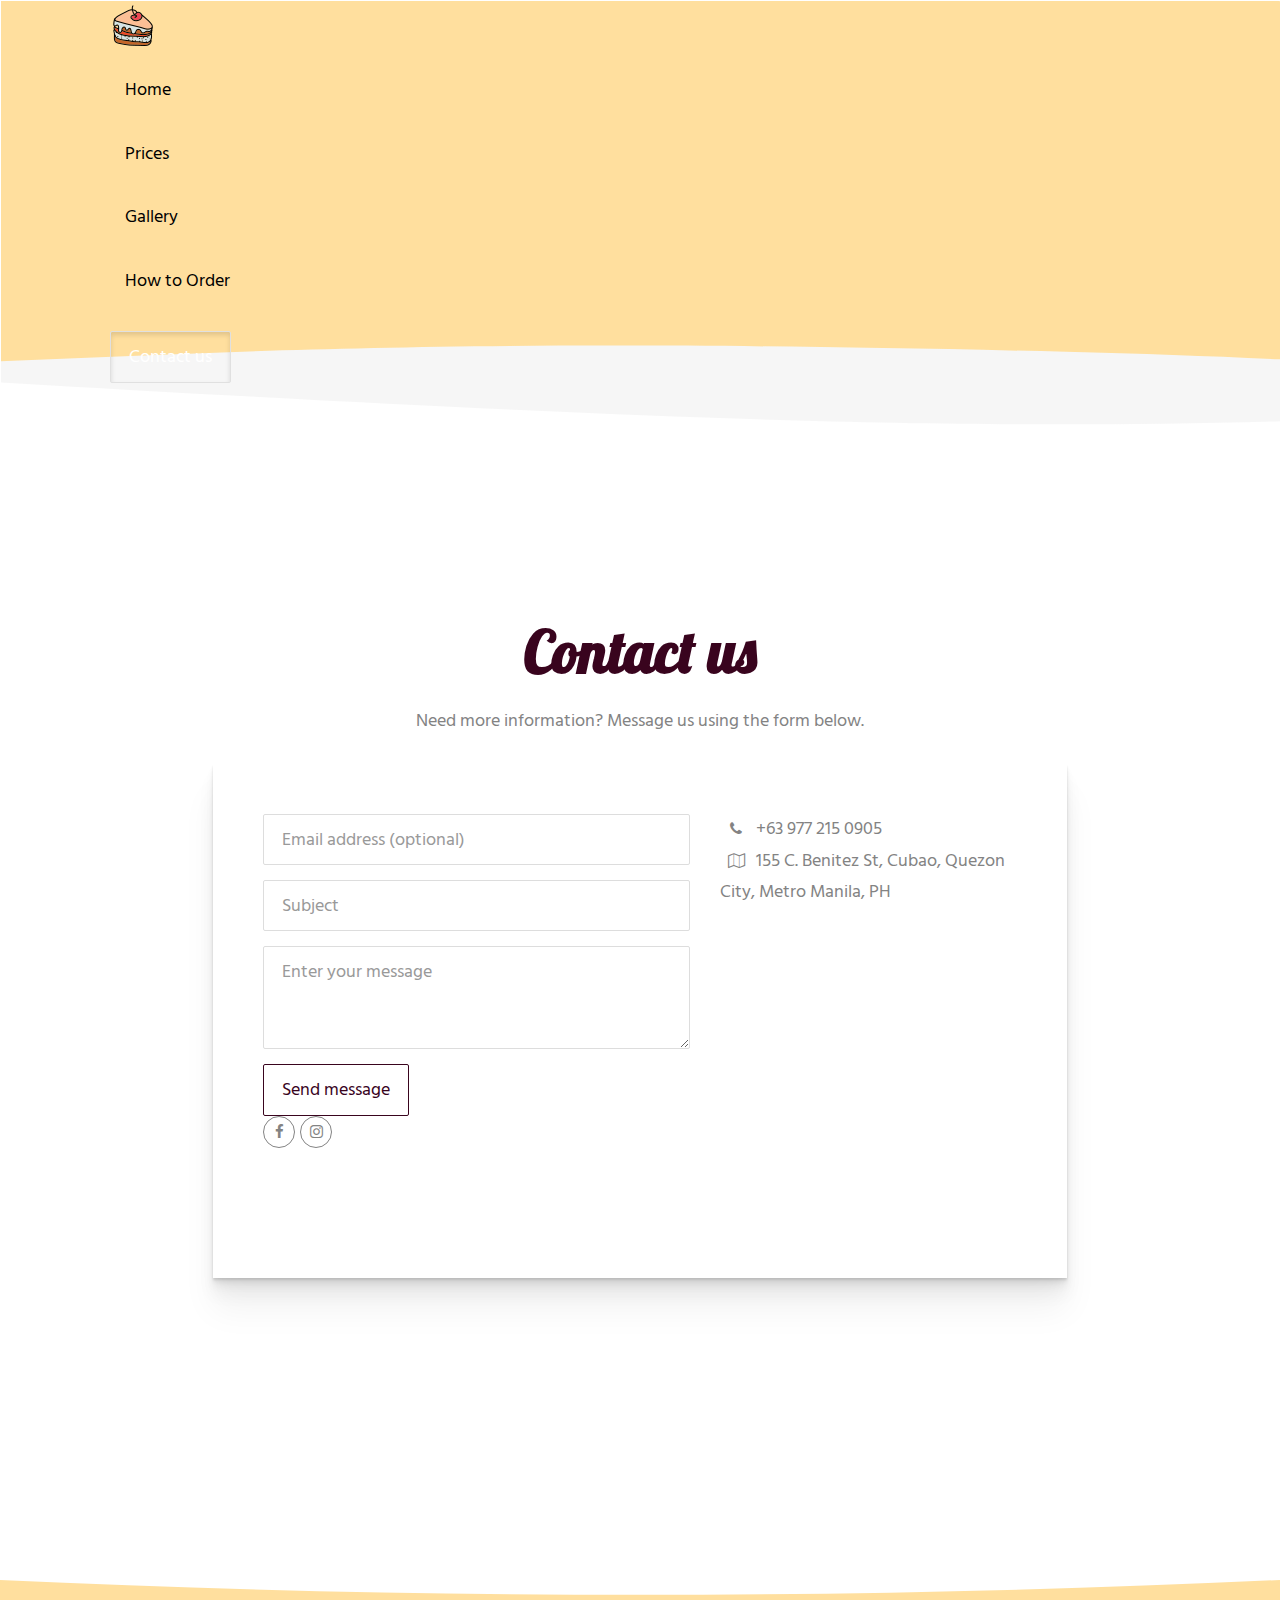
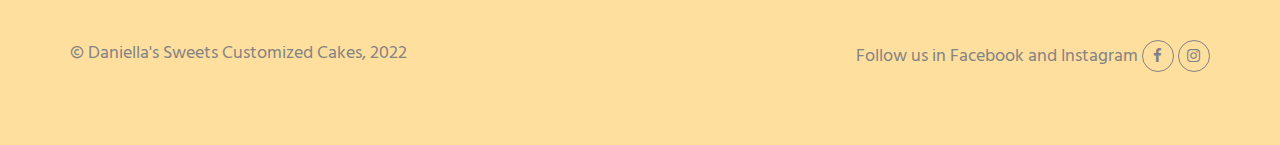
==== commit a2f32766: "updated theme color" ====
--- a/contact.html
+++ b/contact.html
@@ -78,13 +78,13 @@
         </div>
         <div class="card-container">
           <div class="card card-shadow col-xs-10 col-xs-offset-1 col-md-8 col-md-offset-2 reveal">
-            <form action="https://formsubmit.co/venibonnie@gmail.com" method="POST">
+            <form action="https://formsubmit.co/willangelinereyes@gmail.com" method="POST">
               <div class="row">
                 <div class="col-md-7">
                   <div class="form-group">
                     <input type="email" class="form-control" name="email" id="email" placeholder="Email address (optional)"> 
                   </div>
-                  <input type="hidden" name="_next" value="https://veni-thee.github.io/daniellassweets/thanks.html">
+                  <input type="hidden" name="_next" value="https://daniellassweets.epizy.com/thanks.html">
                   <div class="form-group">
                     <input type="text" class="form-control" name="_subject" id="subject" placeholder="Subject" autocomplete="off">
                   </div>
@@ -138,20 +138,20 @@
     </div>
   </div>
 
-  <footer class="footer-container white-text-container">
+  <footer class="footer-container">
     <div class="container">
       <div class="row">
         <div class="col-xs-12">
           <div class="row">
             <div class="col-xs-12 col-sm-7 pt-1">
-              <p class="text-white">© Daniella's Sweets Customized Cakes, 2022</p>
+              <p>© Daniella's Sweets Customized Cakes, 2022</p>
             </div>
             <div class="col-xs-12 col-sm-5">
               <p class="text-right"> Follow us in Facebook and Instagram
-                <a href="https://www.facebook.com/daniellassweetsanddesserts/" class="ms-2 me-2 social-round-icon white-round-icon fa-icon" target="_blank" title="">
+                <a href="https://www.facebook.com/daniellassweetsanddesserts/" class="ms-2 me-2 social-round-icon black-round-icon fa-icon" target="_blank" title="">
                   <i class="fa fa-facebook" aria-hidden="true"></i>
                 </a>
-                <a href="https://www.instagram.com/daniellassweetscustomizedcakes/" class="social-round-icon white-round-icon fa-icon" target="_blank" title="">
+                <a href="https://www.instagram.com/daniellassweetscustomizedcakes/" class="social-round-icon black-round-icon fa-icon" target="_blank" title="">
                   <i class="fa fa-instagram" aria-hidden="true"></i>
                 </a>
               </p>
--- a/main.css
+++ b/main.css
@@ -9,14 +9,14 @@
 
 
 .navb{
- color: white;
+ color: black;
  margin-top: 1em;
 }
 
 .navb:hover{
   background-image: url();
-  color: black;
-  border: solid 1px black;
+  color: #39041E;
+  border: solid 1px #39041E;
   border-radius: 2px;
 }
 
@@ -40,6 +40,6 @@
 }
 
 
-/*! Source: https://github.com/h5bp/html5-boilerplate/blob/master/src/css/main.css */@media print{*,:after,:before{background:transparent!important;color:#000!important;box-shadow:none!important;text-shadow:none!important}a,a:visited{text-decoration:underline}a[href]:after{content:" (" attr(href) ")"}abbr[title]:after{content:" (" attr(title) ")"}a[href^="#"]:after,a[href^="javascript:"]:after{content:""}blockquote,pre{border:1px solid #999;page-break-inside:avoid}thead{display:table-header-group}img,tr{page-break-inside:avoid}img{max-width:100%!important}h2,h3,p{orphans:3;widows:3}h2,h3{page-break-after:avoid}.navbar{display:none}.btn>.caret,.dropup>.btn>.caret{border-top-color:#000!important}.label{border:1px solid #000}.table{border-collapse:collapse!important}.table td,.table th{background-color:#fff!important}.table-bordered td,.table-bordered th{border:1px solid #ddd!important}}*,:after,:before{-webkit-box-sizing:border-box;-moz-box-sizing:border-box;box-sizing:border-box}html{font-size:10px;-webkit-tap-highlight-color:transparent}body{font-family:Hind Siliguri,Helvetica,Arial,sans-serif;font-size:18px;line-height:1.42857;color:#838383;background-color:#fff}button,input,select,textarea{font-family:inherit;font-size:inherit;line-height:inherit}a{color:#39041E;text-decoration:none}a:focus{outline:5px auto -webkit-focus-ring-color;outline-offset:-2px}figure{margin:0}img{vertical-align:middle}.img-responsive{display:block;max-width:100%;height:auto}.img-rounded{border-radius:4px}.img-thumbnail{padding:4px;line-height:1.42857;background-color:#fff;border:1px solid #ddd;border-radius:2px;-webkit-transition:all .2s ease-in-out;-o-transition:all .2s ease-in-out;transition:all .2s ease-in-out;display:inline-block;max-width:100%;height:auto}.img-circle{border-radius:50%}hr{margin-top:25px;margin-bottom:25px;border:0;border-top:1px solid #eee}.sr-only{position:absolute;width:1px;height:1px;margin:-1px;padding:0;overflow:hidden;clip:rect(0,0,0,0);border:0}.sr-only-focusable:active,.sr-only-focusable:focus{position:static;width:auto;height:auto;margin:0;overflow:visible;clip:auto}[role=button]{cursor:pointer}.h1,.h2,.h3,.h4,h1,h2,h3,h4{font-family: 'Lobster', cursive;font-weight:900;line-height:1.1;color:#39041E}.h1 .small,.h1 small,.h2 .small,.h2 small,.h3 .small,.h3 small,.h4 .small,.h4 small,.h5 .small,.h5 small,.h6 .small,.h6 small,h1 .small,h1 small,h2 .small,h2 small,h3 .small,h3 small,h4 .small,h4 small,h5 .small,h5 small,h6 .small,h6 small{font-weight:400;line-height:1;color:#777}.h1,.h2,.h3,h1,h2,h3{margin-top:25px;margin-bottom:12.5px}.h1 .small,.h1 small,.h2 .small,.h2 small,.h3 .small,.h3 small,h1 .small,h1 small,h2 .small,h2 small,h3 .small,h3 small{font-size:65%}.h4,.h5,.h6,h4,h5,h6{margin-top:12.5px;margin-bottom:12.5px}.h4 .small,.h4 small,.h5 .small,.h5 small,.h6 .small,.h6 small,h4 .small,h4 small,h5 .small,h5 small,h6 .small,h6 small{font-size:75%}.h1,h1{font-size:59px}.h2,h2{font-size:31px}.h3,h3{font-size:24px}.h4,.h5,h4,h5{font-size:18px}.h6,h6{font-size:16px}p{margin:0 0 12.5px}.lead{margin-bottom:25px;font-size:20px;font-weight:300;line-height:1.4}@media (min-width:768px){.lead{font-size:27px}}.small,small{font-size:77%}.mark,mark{background-color:#fcf8e3;padding:.2em}.text-left{text-align:left}.text-right{text-align:right}.text-center{text-align:center}.text-justify{text-align:justify}.text-nowrap{white-space:nowrap}.text-lowercase{text-transform:lowercase}.initialism,.text-uppercase{text-transform:uppercase}.text-capitalize{text-transform:capitalize}.text-muted{color:#777}.text-primary{color:#39041E}a.text-primary:focus,a.text-primary:hover{color:#124fbb}.text-success{color:#fff}a.text-success:focus,a.text-success:hover{color:#e6e6e6}.text-info{color:#31708f}a.text-info:focus,a.text-info:hover{color:#245269}.text-warning{color:#8a6d3b}a.text-warning:focus,a.text-warning:hover{color:#66512c}.text-danger{color:#fff}a.text-danger:focus,a.text-danger:hover{color:#e6e6e6}.bg-primary{color:#fff;background-color:#39041E}a.bg-primary:focus,a.bg-primary:hover{background-color:#124fbb}.bg-success{background-color:#08005f}a.bg-success:focus,a.bg-success:hover{background-color:#04002c}.bg-info{background-color:#d9edf7}a.bg-info:focus,a.bg-info:hover{background-color:#afd9ee}.bg-warning{background-color:#fcf8e3}a.bg-warning:focus,a.bg-warning:hover{background-color:#f7ecb5}.bg-danger{background-color:#ca044b}a.bg-danger:focus,a.bg-danger:hover{background-color:#980338}.page-header{padding-bottom:11.5px;margin:50px 0 25px;border-bottom:1px solid #eee}ol,ul{margin-top:0;margin-bottom:12.5px}ol ol,ol ul,ul ol,ul ul{margin-bottom:0}.list-inline,.list-unstyled{padding-left:0;list-style:none}.list-inline{margin-left:-5px}.list-inline>li{display:inline-block;padding-left:5px;padding-right:5px}dl{margin-top:0;margin-bottom:25px}dd,dt{line-height:1.42857}dt{font-weight:700}dd{margin-left:0}.dl-horizontal dd:after,.dl-horizontal dd:before{content:" ";display:table}.dl-horizontal dd:after{clear:both}@media (min-width:768px){.dl-horizontal dt{float:left;width:160px;clear:left;text-align:right;overflow:hidden;text-overflow:ellipsis;white-space:nowrap}.dl-horizontal dd{margin-left:180px}}abbr[data-original-title],abbr[title]{cursor:help;border-bottom:1px dotted #777}.initialism{font-size:90%}blockquote{padding:12.5px 25px;margin:0 0 25px;font-size:22.5px;border-left:5px solid #eee}blockquote ol:last-child,blockquote p:last-child,blockquote ul:last-child{margin-bottom:0}blockquote .small,blockquote footer,blockquote small{display:block;font-size:80%;line-height:1.42857;color:#777}blockquote .small:before,blockquote footer:before,blockquote small:before{content:"\2014   \A0"}.blockquote-reverse,blockquote.pull-right{padding-right:15px;padding-left:0;border-right:5px solid #eee;border-left:0;text-align:right}.blockquote-reverse .small:before,.blockquote-reverse footer:before,.blockquote-reverse small:before,blockquote.pull-right .small:before,blockquote.pull-right footer:before,blockquote.pull-right small:before{content:""}.blockquote-reverse .small:after,.blockquote-reverse footer:after,.blockquote-reverse small:after,blockquote.pull-right .small:after,blockquote.pull-right footer:after,blockquote.pull-right small:after{content:"\A0   \2014"}address{margin-bottom:25px;font-style:normal;line-height:1.42857}code,kbd,pre,samp{font-family:Menlo,Monaco,Consolas,Courier New,monospace}code{color:#c7254e;background-color:#f9f2f4}code,kbd{padding:2px 4px;font-size:90%;border-radius:2px}kbd{color:#fff;background-color:#333;box-shadow:inset 0 -1px 0 rgba(0,0,0,.25)}kbd kbd{padding:0;font-size:100%;font-weight:700;box-shadow:none}pre{display:block;padding:12px;margin:0 0 12.5px;font-size:17px;line-height:1.42857;word-break:break-all;word-wrap:break-word;color:#333;background-color:#f5f5f5;border:1px solid #ccc;border-radius:2px}pre code{padding:0;font-size:inherit;color:inherit;white-space:pre-wrap;background-color:transparent;border-radius:0}.pre-scrollable{max-height:340px;overflow-y:scroll}.container{margin-right:auto;margin-left:auto;padding-left:15px;padding-right:15px}.container:after,.container:before{content:" ";display:table}.container:after{clear:both}@media (min-width:768px){.container{width:750px}}@media (min-width:992px){.container{width:970px}}@media (min-width:1200px){.container{width:1170px}}.container-fluid{margin-right:auto;margin-left:auto;padding-left:15px;padding-right:15px}.container-fluid:after,.container-fluid:before{content:" ";display:table}.container-fluid:after{clear:both}.row{margin-left:-15px;margin-right:-15px}.row:after,.row:before{content:" ";display:table}.row:after{clear:both}.col-lg-1,.col-lg-2,.col-lg-3,.col-lg-4,.col-lg-5,.col-lg-6,.col-lg-7,.col-lg-8,.col-lg-9,.col-lg-10,.col-lg-11,.col-lg-12,.col-md-1,.col-md-2,.col-md-3,.col-md-4,.col-md-5,.col-md-6,.col-md-7,.col-md-8,.col-md-9,.col-md-10,.col-md-11,.col-md-12,.col-sm-1,.col-sm-2,.col-sm-3,.col-sm-4,.col-sm-5,.col-sm-6,.col-sm-7,.col-sm-8,.col-sm-9,.col-sm-10,.col-sm-11,.col-sm-12,.col-xs-1,.col-xs-2,.col-xs-3,.col-xs-4,.col-xs-5,.col-xs-6,.col-xs-7,.col-xs-8,.col-xs-9,.col-xs-10,.col-xs-11,.col-xs-12{position:relative;min-height:1px;padding-left:15px;padding-right:15px}.col-xs-1,.col-xs-2,.col-xs-3,.col-xs-4,.col-xs-5,.col-xs-6,.col-xs-7,.col-xs-8,.col-xs-9,.col-xs-10,.col-xs-11,.col-xs-12{float:left}.col-xs-1{width:8.33333%}.col-xs-2{width:16.66667%}.col-xs-3{width:25%}.col-xs-4{width:33.33333%}.col-xs-5{width:41.66667%}.col-xs-6{width:50%}.col-xs-7{width:58.33333%}.col-xs-8{width:66.66667%}.col-xs-9{width:75%}.col-xs-10{width:83.33333%}.col-xs-11{width:91.66667%}.col-xs-12{width:100%}.col-xs-pull-0{right:auto}.col-xs-pull-1{right:8.33333%}.col-xs-pull-2{right:16.66667%}.col-xs-pull-3{right:25%}.col-xs-pull-4{right:33.33333%}.col-xs-pull-5{right:41.66667%}.col-xs-pull-6{right:50%}.col-xs-pull-7{right:58.33333%}.col-xs-pull-8{right:66.66667%}.col-xs-pull-9{right:75%}.col-xs-pull-10{right:83.33333%}.col-xs-pull-11{right:91.66667%}.col-xs-pull-12{right:100%}.col-xs-push-0{left:auto}.col-xs-push-1{left:8.33333%}.col-xs-push-2{left:16.66667%}.col-xs-push-3{left:25%}.col-xs-push-4{left:33.33333%}.col-xs-push-5{left:41.66667%}.col-xs-push-6{left:50%}.col-xs-push-7{left:58.33333%}.col-xs-push-8{left:66.66667%}.col-xs-push-9{left:75%}.col-xs-push-10{left:83.33333%}.col-xs-push-11{left:91.66667%}.col-xs-push-12{left:100%}.col-xs-offset-0{margin-left:0}.col-xs-offset-1{margin-left:8.33333%}.col-xs-offset-2{margin-left:16.66667%}.col-xs-offset-3{margin-left:25%}.col-xs-offset-4{margin-left:33.33333%}.col-xs-offset-5{margin-left:41.66667%}.col-xs-offset-6{margin-left:50%}.col-xs-offset-7{margin-left:58.33333%}.col-xs-offset-8{margin-left:66.66667%}.col-xs-offset-9{margin-left:75%}.col-xs-offset-10{margin-left:83.33333%}.col-xs-offset-11{margin-left:91.66667%}.col-xs-offset-12{margin-left:100%}@media (min-width:768px){.col-sm-1,.col-sm-2,.col-sm-3,.col-sm-4,.col-sm-5,.col-sm-6,.col-sm-7,.col-sm-8,.col-sm-9,.col-sm-10,.col-sm-11,.col-sm-12{float:left}.col-sm-1{width:8.33333%}.col-sm-2{width:16.66667%}.col-sm-3{width:25%}.col-sm-4{width:33.33333%}.col-sm-5{width:41.66667%}.col-sm-6{width:50%}.col-sm-7{width:58.33333%}.col-sm-8{width:66.66667%}.col-sm-9{width:75%}.col-sm-10{width:83.33333%}.col-sm-11{width:91.66667%}.col-sm-12{width:100%}.col-sm-pull-0{right:auto}.col-sm-pull-1{right:8.33333%}.col-sm-pull-2{right:16.66667%}.col-sm-pull-3{right:25%}.col-sm-pull-4{right:33.33333%}.col-sm-pull-5{right:41.66667%}.col-sm-pull-6{right:50%}.col-sm-pull-7{right:58.33333%}.col-sm-pull-8{right:66.66667%}.col-sm-pull-9{right:75%}.col-sm-pull-10{right:83.33333%}.col-sm-pull-11{right:91.66667%}.col-sm-pull-12{right:100%}.col-sm-push-0{left:auto}.col-sm-push-1{left:8.33333%}.col-sm-push-2{left:16.66667%}.col-sm-push-3{left:25%}.col-sm-push-4{left:33.33333%}.col-sm-push-5{left:41.66667%}.col-sm-push-6{left:50%}.col-sm-push-7{left:58.33333%}.col-sm-push-8{left:66.66667%}.col-sm-push-9{left:75%}.col-sm-push-10{left:83.33333%}.col-sm-push-11{left:91.66667%}.col-sm-push-12{left:100%}.col-sm-offset-0{margin-left:0}.col-sm-offset-1{margin-left:8.33333%}.col-sm-offset-2{margin-left:16.66667%}.col-sm-offset-3{margin-left:25%}.col-sm-offset-4{margin-left:33.33333%}.col-sm-offset-5{margin-left:41.66667%}.col-sm-offset-6{margin-left:50%}.col-sm-offset-7{margin-left:58.33333%}.col-sm-offset-8{margin-left:66.66667%}.col-sm-offset-9{margin-left:75%}.col-sm-offset-10{margin-left:83.33333%}.col-sm-offset-11{margin-left:91.66667%}.col-sm-offset-12{margin-left:100%}}@media (min-width:992px){.col-md-1,.col-md-2,.col-md-3,.col-md-4,.col-md-5,.col-md-6,.col-md-7,.col-md-8,.col-md-9,.col-md-10,.col-md-11,.col-md-12{float:left}.col-md-1{width:8.33333%}.col-md-2{width:16.66667%}.col-md-3{width:25%}.col-md-4{width:33.33333%}.col-md-5{width:41.66667%}.col-md-6{width:50%}.col-md-7{width:58.33333%}.col-md-8{width:66.66667%}.col-md-9{width:75%}.col-md-10{width:83.33333%}.col-md-11{width:91.66667%}.col-md-12{width:100%}.col-md-pull-0{right:auto}.col-md-pull-1{right:8.33333%}.col-md-pull-2{right:16.66667%}.col-md-pull-3{right:25%}.col-md-pull-4{right:33.33333%}.col-md-pull-5{right:41.66667%}.col-md-pull-6{right:50%}.col-md-pull-7{right:58.33333%}.col-md-pull-8{right:66.66667%}.col-md-pull-9{right:75%}.col-md-pull-10{right:83.33333%}.col-md-pull-11{right:91.66667%}.col-md-pull-12{right:100%}.col-md-push-0{left:auto}.col-md-push-1{left:8.33333%}.col-md-push-2{left:16.66667%}.col-md-push-3{left:25%}.col-md-push-4{left:33.33333%}.col-md-push-5{left:41.66667%}.col-md-push-6{left:50%}.col-md-push-7{left:58.33333%}.col-md-push-8{left:66.66667%}.col-md-push-9{left:75%}.col-md-push-10{left:83.33333%}.col-md-push-11{left:91.66667%}.col-md-push-12{left:100%}.col-md-offset-0{margin-left:0}.col-md-offset-1{margin-left:8.33333%}.col-md-offset-2{margin-left:16.66667%}.col-md-offset-3{margin-left:25%}.col-md-offset-4{margin-left:33.33333%}.col-md-offset-5{margin-left:41.66667%}.col-md-offset-6{margin-left:50%}.col-md-offset-7{margin-left:58.33333%}.col-md-offset-8{margin-left:66.66667%}.col-md-offset-9{margin-left:75%}.col-md-offset-10{margin-left:83.33333%}.col-md-offset-11{margin-left:91.66667%}.col-md-offset-12{margin-left:100%}}@media (min-width:1200px){.col-lg-1,.col-lg-2,.col-lg-3,.col-lg-4,.col-lg-5,.col-lg-6,.col-lg-7,.col-lg-8,.col-lg-9,.col-lg-10,.col-lg-11,.col-lg-12{float:left}.col-lg-1{width:8.33333%}.col-lg-2{width:16.66667%}.col-lg-3{width:25%}.col-lg-4{width:33.33333%}.col-lg-5{width:41.66667%}.col-lg-6{width:50%}.col-lg-7{width:58.33333%}.col-lg-8{width:66.66667%}.col-lg-9{width:75%}.col-lg-10{width:83.33333%}.col-lg-11{width:91.66667%}.col-lg-12{width:100%}.col-lg-pull-0{right:auto}.col-lg-pull-1{right:8.33333%}.col-lg-pull-2{right:16.66667%}.col-lg-pull-3{right:25%}.col-lg-pull-4{right:33.33333%}.col-lg-pull-5{right:41.66667%}.col-lg-pull-6{right:50%}.col-lg-pull-7{right:58.33333%}.col-lg-pull-8{right:66.66667%}.col-lg-pull-9{right:75%}.col-lg-pull-10{right:83.33333%}.col-lg-pull-11{right:91.66667%}.col-lg-pull-12{right:100%}.col-lg-push-0{left:auto}.col-lg-push-1{left:8.33333%}.col-lg-push-2{left:16.66667%}.col-lg-push-3{left:25%}.col-lg-push-4{left:33.33333%}.col-lg-push-5{left:41.66667%}.col-lg-push-6{left:50%}.col-lg-push-7{left:58.33333%}.col-lg-push-8{left:66.66667%}.col-lg-push-9{left:75%}.col-lg-push-10{left:83.33333%}.col-lg-push-11{left:91.66667%}.col-lg-push-12{left:100%}.col-lg-offset-0{margin-left:0}.col-lg-offset-1{margin-left:8.33333%}.col-lg-offset-2{margin-left:16.66667%}.col-lg-offset-3{margin-left:25%}.col-lg-offset-4{margin-left:33.33333%}.col-lg-offset-5{margin-left:41.66667%}.col-lg-offset-6{margin-left:50%}.col-lg-offset-7{margin-left:58.33333%}.col-lg-offset-8{margin-left:66.66667%}.col-lg-offset-9{margin-left:75%}.col-lg-offset-10{margin-left:83.33333%}.col-lg-offset-11{margin-left:91.66667%}.col-lg-offset-12{margin-left:100%}}table{background-color:transparent}caption{padding-top:8px;padding-bottom:8px;color:#777}caption,th{text-align:left}.table{width:100%;max-width:100%;margin-bottom:25px}.table>tbody>tr>td,.table>tbody>tr>th,.table>tfoot>tr>td,.table>tfoot>tr>th,.table>thead>tr>td,.table>thead>tr>th{padding:8px;line-height:1.42857;vertical-align:top;border-top:1px solid #ddd}.table>thead>tr>th{vertical-align:bottom;border-bottom:2px solid #ddd}.table>caption+thead>tr:first-child>td,.table>caption+thead>tr:first-child>th,.table>colgroup+thead>tr:first-child>td,.table>colgroup+thead>tr:first-child>th,.table>thead:first-child>tr:first-child>td,.table>thead:first-child>tr:first-child>th{border-top:0}.table>tbody+tbody{border-top:2px solid #ddd}.table .table{background-color:#fff}.table-condensed>tbody>tr>td,.table-condensed>tbody>tr>th,.table-condensed>tfoot>tr>td,.table-condensed>tfoot>tr>th,.table-condensed>thead>tr>td,.table-condensed>thead>tr>th{padding:5px}.table-bordered,.table-bordered>tbody>tr>td,.table-bordered>tbody>tr>th,.table-bordered>tfoot>tr>td,.table-bordered>tfoot>tr>th,.table-bordered>thead>tr>td,.table-bordered>thead>tr>th{border:1px solid #ddd}.table-bordered>thead>tr>td,.table-bordered>thead>tr>th{border-bottom-width:2px}.table-striped>tbody>tr:nth-of-type(odd){background-color:#f9f9f9}.table-hover>tbody>tr:hover{background-color:#f5f5f5}table col[class*=col-]{position:static;float:none;display:table-column}table td[class*=col-],table th[class*=col-]{position:static;float:none;display:table-cell}.table>tbody>tr.active>td,.table>tbody>tr.active>th,.table>tbody>tr>td.active,.table>tbody>tr>th.active,.table>tfoot>tr.active>td,.table>tfoot>tr.active>th,.table>tfoot>tr>td.active,.table>tfoot>tr>th.active,.table>thead>tr.active>td,.table>thead>tr.active>th,.table>thead>tr>td.active,.table>thead>tr>th.active{background-color:#f5f5f5}.table-hover>tbody>tr.active:hover>td,.table-hover>tbody>tr.active:hover>th,.table-hover>tbody>tr:hover>.active,.table-hover>tbody>tr>td.active:hover,.table-hover>tbody>tr>th.active:hover{background-color:#e8e8e8}.table>tbody>tr.success>td,.table>tbody>tr.success>th,.table>tbody>tr>td.success,.table>tbody>tr>th.success,.table>tfoot>tr.success>td,.table>tfoot>tr.success>th,.table>tfoot>tr>td.success,.table>tfoot>tr>th.success,.table>thead>tr.success>td,.table>thead>tr.success>th,.table>thead>tr>td.success,.table>thead>tr>th.success{background-color:#08005f}.table-hover>tbody>tr.success:hover>td,.table-hover>tbody>tr.success:hover>th,.table-hover>tbody>tr:hover>.success,.table-hover>tbody>tr>td.success:hover,.table-hover>tbody>tr>th.success:hover{background-color:#060046}.table>tbody>tr.info>td,.table>tbody>tr.info>th,.table>tbody>tr>td.info,.table>tbody>tr>th.info,.table>tfoot>tr.info>td,.table>tfoot>tr.info>th,.table>tfoot>tr>td.info,.table>tfoot>tr>th.info,.table>thead>tr.info>td,.table>thead>tr.info>th,.table>thead>tr>td.info,.table>thead>tr>th.info{background-color:#d9edf7}.table-hover>tbody>tr.info:hover>td,.table-hover>tbody>tr.info:hover>th,.table-hover>tbody>tr:hover>.info,.table-hover>tbody>tr>td.info:hover,.table-hover>tbody>tr>th.info:hover{background-color:#c4e3f3}.table>tbody>tr.warning>td,.table>tbody>tr.warning>th,.table>tbody>tr>td.warning,.table>tbody>tr>th.warning,.table>tfoot>tr.warning>td,.table>tfoot>tr.warning>th,.table>tfoot>tr>td.warning,.table>tfoot>tr>th.warning,.table>thead>tr.warning>td,.table>thead>tr.warning>th,.table>thead>tr>td.warning,.table>thead>tr>th.warning{background-color:#fcf8e3}.table-hover>tbody>tr.warning:hover>td,.table-hover>tbody>tr.warning:hover>th,.table-hover>tbody>tr:hover>.warning,.table-hover>tbody>tr>td.warning:hover,.table-hover>tbody>tr>th.warning:hover{background-color:#faf2cc}.table>tbody>tr.danger>td,.table>tbody>tr.danger>th,.table>tbody>tr>td.danger,.table>tbody>tr>th.danger,.table>tfoot>tr.danger>td,.table>tfoot>tr.danger>th,.table>tfoot>tr>td.danger,.table>tfoot>tr>th.danger,.table>thead>tr.danger>td,.table>thead>tr.danger>th,.table>thead>tr>td.danger,.table>thead>tr>th.danger{background-color:#ca044b}.table-hover>tbody>tr.danger:hover>td,.table-hover>tbody>tr.danger:hover>th,.table-hover>tbody>tr:hover>.danger,.table-hover>tbody>tr>td.danger:hover,.table-hover>tbody>tr>th.danger:hover{background-color:#b10442}.table-responsive{overflow-x:auto;min-height:.01%}@media screen and (max-width:767px){.table-responsive{width:100%;margin-bottom:18.75px;overflow-y:hidden;-ms-overflow-style:-ms-autohiding-scrollbar;border:1px solid #ddd}.table-responsive>.table{margin-bottom:0}.table-responsive>.table>tbody>tr>td,.table-responsive>.table>tbody>tr>th,.table-responsive>.table>tfoot>tr>td,.table-responsive>.table>tfoot>tr>th,.table-responsive>.table>thead>tr>td,.table-responsive>.table>thead>tr>th{white-space:nowrap}.table-responsive>.table-bordered{border:0}.table-responsive>.table-bordered>tbody>tr>td:first-child,.table-responsive>.table-bordered>tbody>tr>th:first-child,.table-responsive>.table-bordered>tfoot>tr>td:first-child,.table-responsive>.table-bordered>tfoot>tr>th:first-child,.table-responsive>.table-bordered>thead>tr>td:first-child,.table-responsive>.table-bordered>thead>tr>th:first-child{border-left:0}.table-responsive>.table-bordered>tbody>tr>td:last-child,.table-responsive>.table-bordered>tbody>tr>th:last-child,.table-responsive>.table-bordered>tfoot>tr>td:last-child,.table-responsive>.table-bordered>tfoot>tr>th:last-child,.table-responsive>.table-bordered>thead>tr>td:last-child,.table-responsive>.table-bordered>thead>tr>th:last-child{border-right:0}.table-responsive>.table-bordered>tbody>tr:last-child>td,.table-responsive>.table-bordered>tbody>tr:last-child>th,.table-responsive>.table-bordered>tfoot>tr:last-child>td,.table-responsive>.table-bordered>tfoot>tr:last-child>th{border-bottom:0}}fieldset{margin:0;min-width:0}fieldset,legend{padding:0;border:0}legend{display:block;width:100%;margin-bottom:25px;font-size:27px;line-height:inherit;color:#333;border-bottom:1px solid #e5e5e5}label{display:inline-block;max-width:100%;margin-bottom:5px;font-weight:700}input[type=search]{-webkit-box-sizing:border-box;-moz-box-sizing:border-box;box-sizing:border-box}input[type=checkbox],input[type=radio]{margin:4px 0 0;margin-top:1px\9;line-height:normal}input[type=file]{display:block}input[type=range]{display:block;width:100%}select[multiple],select[size]{height:auto}input[type=checkbox]:focus,input[type=file]:focus,input[type=radio]:focus{outline:5px auto -webkit-focus-ring-color;outline-offset:-2px}output{padding-top:13px}.form-control,output{display:block;font-size:18px;line-height:1.42857;color:#555}.form-control{width:100%;height:51px;padding:12px 18px;background-color:#fff;background-image:none;border:1px solid #ddd;border-radius:2px;-webkit-box-shadow:inset 0 1px 1px rgba(0,0,0,.075);box-shadow:inset 0 1px 1px rgba(0,0,0,.075);-webkit-transition:border-color .15s ease-in-out,box-shadow .15s ease-in-out;-o-transition:border-color ease-in-out .15s,box-shadow ease-in-out .15s;transition:border-color .15s ease-in-out,box-shadow .15s ease-in-out}.form-control:focus{border-color:#66afe9;-webkit-box-shadow:inset 0 1px 1px rgba(0,0,0,.075),0 0 8px rgba(102,175,233,.6);box-shadow:inset 0 1px 1px rgba(0,0,0,.075),0 0 8px rgba(102,175,233,.6)}.form-control::-moz-placeholder{color:#999;opacity:1}.form-control:-ms-input-placeholder{color:#999}.form-control::-webkit-input-placeholder{color:#999}.form-control::-ms-expand{border:0;background-color:transparent}.form-control[disabled],.form-control[readonly],fieldset[disabled] .form-control{background-color:#eee;opacity:1}.form-control[disabled],fieldset[disabled] .form-control{cursor:not-allowed}textarea.form-control{height:auto}input[type=search]{-webkit-appearance:none}@media screen and (-webkit-min-device-pixel-ratio:0){input[type=date].form-control,input[type=datetime-local].form-control,input[type=month].form-control,input[type=time].form-control{line-height:51px}.input-group-sm>.input-group-btn>input[type=date].btn,.input-group-sm>.input-group-btn>input[type=datetime-local].btn,.input-group-sm>.input-group-btn>input[type=month].btn,.input-group-sm>.input-group-btn>input[type=time].btn,.input-group-sm>input[type=date].form-control,.input-group-sm>input[type=date].input-group-addon,.input-group-sm>input[type=datetime-local].form-control,.input-group-sm>input[type=datetime-local].input-group-addon,.input-group-sm>input[type=month].form-control,.input-group-sm>input[type=month].input-group-addon,.input-group-sm>input[type=time].form-control,.input-group-sm>input[type=time].input-group-addon,.input-group-sm input[type=date],.input-group-sm input[type=datetime-local],.input-group-sm input[type=month],.input-group-sm input[type=time],input[type=date].input-sm,input[type=datetime-local].input-sm,input[type=month].input-sm,input[type=time].input-sm{line-height:37px}.input-group-lg>.input-group-btn>input[type=date].btn,.input-group-lg>.input-group-btn>input[type=datetime-local].btn,.input-group-lg>.input-group-btn>input[type=month].btn,.input-group-lg>.input-group-btn>input[type=time].btn,.input-group-lg>input[type=date].form-control,.input-group-lg>input[type=date].input-group-addon,.input-group-lg>input[type=datetime-local].form-control,.input-group-lg>input[type=datetime-local].input-group-addon,.input-group-lg>input[type=month].form-control,.input-group-lg>input[type=month].input-group-addon,.input-group-lg>input[type=time].form-control,.input-group-lg>input[type=time].input-group-addon,.input-group-lg input[type=date],.input-group-lg input[type=datetime-local],.input-group-lg input[type=month],.input-group-lg input[type=time],input[type=date].input-lg,input[type=datetime-local].input-lg,input[type=month].input-lg,input[type=time].input-lg{line-height:61px}}.form-group{margin-bottom:15px}.checkbox,.radio{position:relative;display:block;margin-top:10px;margin-bottom:10px}.checkbox label,.radio label{min-height:25px;padding-left:20px;margin-bottom:0;font-weight:400;cursor:pointer}.checkbox-inline input[type=checkbox],.checkbox input[type=checkbox],.radio-inline input[type=radio],.radio input[type=radio]{position:absolute;margin-left:-20px;margin-top:4px\9}.checkbox+.checkbox,.radio+.radio{margin-top:-5px}.checkbox-inline,.radio-inline{position:relative;display:inline-block;padding-left:20px;margin-bottom:0;vertical-align:middle;font-weight:400;cursor:pointer}.checkbox-inline+.checkbox-inline,.radio-inline+.radio-inline{margin-top:0;margin-left:10px}.checkbox-inline.disabled,.checkbox.disabled label,.radio-inline.disabled,.radio.disabled label,fieldset[disabled] .checkbox-inline,fieldset[disabled] .checkbox label,fieldset[disabled] .radio-inline,fieldset[disabled] .radio label,fieldset[disabled] input[type=checkbox],fieldset[disabled] input[type=radio],input[type=checkbox].disabled,input[type=checkbox][disabled],input[type=radio].disabled,input[type=radio][disabled]{cursor:not-allowed}.form-control-static{padding-top:13px;padding-bottom:13px;margin-bottom:0;min-height:43px}.form-control-static.input-lg,.form-control-static.input-sm,.input-group-lg>.form-control-static.form-control,.input-group-lg>.form-control-static.input-group-addon,.input-group-lg>.input-group-btn>.form-control-static.btn,.input-group-sm>.form-control-static.form-control,.input-group-sm>.form-control-static.input-group-addon,.input-group-sm>.input-group-btn>.form-control-static.btn{padding-left:0;padding-right:0}.input-group-sm>.form-control,.input-group-sm>.input-group-addon,.input-group-sm>.input-group-btn>.btn,.input-sm{height:37px;padding:7px 10px;font-size:14px;line-height:1.5;border-radius:2px}.input-group-sm>.input-group-btn>select.btn,.input-group-sm>select.form-control,.input-group-sm>select.input-group-addon,select.input-sm{height:37px;line-height:37px}.input-group-sm>.input-group-btn>select[multiple].btn,.input-group-sm>.input-group-btn>textarea.btn,.input-group-sm>select[multiple].form-control,.input-group-sm>select[multiple].input-group-addon,.input-group-sm>textarea.form-control,.input-group-sm>textarea.input-group-addon,select[multiple].input-sm,textarea.input-sm{height:auto}.form-group-sm .form-control{height:37px;padding:7px 10px;font-size:14px;line-height:1.5;border-radius:2px}.form-group-sm select.form-control{height:37px;line-height:37px}.form-group-sm select[multiple].form-control,.form-group-sm textarea.form-control{height:auto}.form-group-sm .form-control-static{height:37px;min-height:39px;padding:8px 10px;font-size:14px;line-height:1.5}.input-group-lg>.form-control,.input-group-lg>.input-group-addon,.input-group-lg>.input-group-btn>.btn,.input-lg{height:61px;padding:14px 22px;font-size:23px;line-height:1.33333;border-radius:4px}.input-group-lg>.input-group-btn>select.btn,.input-group-lg>select.form-control,.input-group-lg>select.input-group-addon,select.input-lg{height:61px;line-height:61px}.input-group-lg>.input-group-btn>select[multiple].btn,.input-group-lg>.input-group-btn>textarea.btn,.input-group-lg>select[multiple].form-control,.input-group-lg>select[multiple].input-group-addon,.input-group-lg>textarea.form-control,.input-group-lg>textarea.input-group-addon,select[multiple].input-lg,textarea.input-lg{height:auto}.form-group-lg .form-control{height:61px;padding:14px 22px;font-size:23px;line-height:1.33333;border-radius:4px}.form-group-lg select.form-control{height:61px;line-height:61px}.form-group-lg select[multiple].form-control,.form-group-lg textarea.form-control{height:auto}.form-group-lg .form-control-static{height:61px;min-height:48px;padding:15px 22px;font-size:23px;line-height:1.33333}.has-feedback{position:relative}.has-feedback .form-control{padding-right:63.75px}.form-control-feedback{position:absolute;top:0;right:0;z-index:2;display:block;width:51px;height:51px;line-height:51px;text-align:center;pointer-events:none}.form-group-lg .form-control+.form-control-feedback,.input-group-lg+.form-control-feedback,.input-group-lg>.form-control+.form-control-feedback,.input-group-lg>.input-group-addon+.form-control-feedback,.input-group-lg>.input-group-btn>.btn+.form-control-feedback,.input-lg+.form-control-feedback{width:61px;height:61px;line-height:61px}.form-group-sm .form-control+.form-control-feedback,.input-group-sm+.form-control-feedback,.input-group-sm>.form-control+.form-control-feedback,.input-group-sm>.input-group-addon+.form-control-feedback,.input-group-sm>.input-group-btn>.btn+.form-control-feedback,.input-sm+.form-control-feedback{width:37px;height:37px;line-height:37px}.has-success .checkbox,.has-success .checkbox-inline,.has-success.checkbox-inline label,.has-success.checkbox label,.has-success .control-label,.has-success .help-block,.has-success .radio,.has-success .radio-inline,.has-success.radio-inline label,.has-success.radio label{color:#fff}.has-success .form-control{border-color:#fff;-webkit-box-shadow:inset 0 1px 1px rgba(0,0,0,.075);box-shadow:inset 0 1px 1px rgba(0,0,0,.075)}.has-success .form-control:focus{border-color:#e6e6e6;-webkit-box-shadow:inset 0 1px 1px rgba(0,0,0,.075),0 0 6px #fff;box-shadow:inset 0 1px 1px rgba(0,0,0,.075),0 0 6px #fff}.has-success .input-group-addon{color:#fff;border-color:#fff;background-color:#08005f}.has-success .form-control-feedback{color:#fff}.has-warning .checkbox,.has-warning .checkbox-inline,.has-warning.checkbox-inline label,.has-warning.checkbox label,.has-warning .control-label,.has-warning .help-block,.has-warning .radio,.has-warning .radio-inline,.has-warning.radio-inline label,.has-warning.radio label{color:#8a6d3b}.has-warning .form-control{border-color:#8a6d3b;-webkit-box-shadow:inset 0 1px 1px rgba(0,0,0,.075);box-shadow:inset 0 1px 1px rgba(0,0,0,.075)}.has-warning .form-control:focus{border-color:#66512c;-webkit-box-shadow:inset 0 1px 1px rgba(0,0,0,.075),0 0 6px #c0a16b;box-shadow:inset 0 1px 1px rgba(0,0,0,.075),0 0 6px #c0a16b}.has-warning .input-group-addon{color:#8a6d3b;border-color:#8a6d3b;background-color:#fcf8e3}.has-warning .form-control-feedback{color:#8a6d3b}.has-error .checkbox,.has-error .checkbox-inline,.has-error.checkbox-inline label,.has-error.checkbox label,.has-error .control-label,.has-error .help-block,.has-error .radio,.has-error .radio-inline,.has-error.radio-inline label,.has-error.radio label{color:#fff}.has-error .form-control{border-color:#fff;-webkit-box-shadow:inset 0 1px 1px rgba(0,0,0,.075);box-shadow:inset 0 1px 1px rgba(0,0,0,.075)}.has-error .form-control:focus{border-color:#e6e6e6;-webkit-box-shadow:inset 0 1px 1px rgba(0,0,0,.075),0 0 6px #fff;box-shadow:inset 0 1px 1px rgba(0,0,0,.075),0 0 6px #fff}.has-error .input-group-addon{color:#fff;border-color:#fff;background-color:#ca044b}.has-error .form-control-feedback{color:#fff}.has-feedback label~.form-control-feedback{top:30px}.has-feedback label.sr-only~.form-control-feedback{top:0}.help-block{display:block;margin-top:5px;margin-bottom:10px;color:#c3c3c3}@media (min-width:768px){.form-inline .form-group{display:inline-block;margin-bottom:0;vertical-align:middle}.form-inline .form-control{display:inline-block;width:auto;vertical-align:middle}.form-inline .form-control-static{display:inline-block}.form-inline .input-group{display:inline-table;vertical-align:middle}.form-inline .input-group .form-control,.form-inline .input-group .input-group-addon,.form-inline .input-group .input-group-btn{width:auto}.form-inline .input-group>.form-control{width:100%}.form-inline .control-label{margin-bottom:0;vertical-align:middle}.form-inline .checkbox,.form-inline .radio{display:inline-block;margin-top:0;margin-bottom:0;vertical-align:middle}.form-inline .checkbox label,.form-inline .radio label{padding-left:0}.form-inline .checkbox input[type=checkbox],.form-inline .radio input[type=radio]{position:relative;margin-left:0}.form-inline .has-feedback .form-control-feedback{top:0}}.form-horizontal .checkbox,.form-horizontal .checkbox-inline,.form-horizontal .radio,.form-horizontal .radio-inline{margin-top:0;margin-bottom:0;padding-top:13px}.form-horizontal .checkbox,.form-horizontal .radio{min-height:38px}.form-horizontal .form-group{margin-left:-15px;margin-right:-15px}.form-horizontal .form-group:after,.form-horizontal .form-group:before{content:" ";display:table}.form-horizontal .form-group:after{clear:both}@media (min-width:768px){.form-horizontal .control-label{text-align:right;margin-bottom:0;padding-top:13px}}.form-horizontal .has-feedback .form-control-feedback{right:15px}@media (min-width:768px){.form-horizontal .form-group-lg .control-label{padding-top:15px;font-size:23px}}@media (min-width:768px){.form-horizontal .form-group-sm .control-label{padding-top:8px;font-size:14px}}.btn{display:inline-block;margin-bottom:0;font-weight:400;text-align:center;vertical-align:middle;touch-action:manipulation;cursor:pointer;background-image:none;border:1px solid transparent;white-space:nowrap;padding:12px 18px;font-size:18px;line-height:1.42857;border-radius:2px;-webkit-user-select:none;-moz-user-select:none;-ms-user-select:none;user-select:none}.btn.active.focus,.btn.active:focus,.btn.focus,.btn:active.focus,.btn:active:focus,.btn:focus{outline:5px auto -webkit-focus-ring-color;outline-offset:-2px}.btn.focus,.btn:focus,.btn:hover{color:#fff;text-decoration:none}.btn.active,.btn:active{outline:0;background-image:none;-webkit-box-shadow:inset 0 3px 5px rgba(0,0,0,.125);box-shadow:inset 0 3px 5px rgba(0,0,0,.125)}.btn.disabled,.btn[disabled],fieldset[disabled] .btn{cursor:not-allowed;opacity:.65;filter:alpha(opacity=65);-webkit-box-shadow:none;box-shadow:none}a.btn.disabled,fieldset[disabled] a.btn{pointer-events:none}.btn-default{color:#fff;background-color:transparent;border-color:#fff}.btn-default.focus,.btn-default:focus{color:#fff;background-color:transparent;border-color:#bfbfbf}.btn-default.active,.btn-default:active,.open>.btn-default.dropdown-toggle{color:#fff;background-color:transparent;border-color:#e0e0e0}.btn-default.active.focus,.btn-default.active:focus,.btn-default.active:hover,.btn-default:active.focus,.btn-default:active:focus,.btn-default:active:hover,.open>.btn-default.dropdown-toggle.focus,.open>.btn-default.dropdown-toggle:focus,.open>.btn-default.dropdown-toggle:hover{color:#fff;background-color:transparent;border-color:#bfbfbf}.btn-default.active,.btn-default:active,.open>.btn-default.dropdown-toggle{background-image:none}.btn-default.disabled.focus,.btn-default.disabled:focus,.btn-default.disabled:hover,.btn-default[disabled].focus,.btn-default[disabled]:focus,.btn-default[disabled]:hover,fieldset[disabled] .btn-default.focus,fieldset[disabled] .btn-default:focus,fieldset[disabled] {background-color:transparent;border-color:#fff}.btn-default .badge{color:transparent;background-color:#fff}.btn-primary{color:#39041E;background-color:transparent;border-color:#39041E}.btn-primary.focus,.btn-primary:focus{color:#39041E;background-color:transparent;border-color:#0b3275}.btn-primary.active,.btn-primary:active,.btn-primary:hover,.open>.btn-primary.dropdown-toggle{color:#39041E;background-color:transparent;border-color:#114bb2}.btn-primary.active.focus,.btn-primary.active:focus,.btn-primary.active:hover,.btn-primary:active.focus,.btn-primary:active:focus,.btn-primary:active:hover,.open>.btn-primary.dropdown-toggle.focus,.open>.btn-primary.dropdown-toggle:focus,.open>.btn-primary.dropdown-toggle:hover{color:#39041E;background-color:transparent;border-color:#0b3275}.btn-primary.active,.btn-primary:active,.open>.btn-primary.dropdown-toggle{background-image:none}.btn-primary.disabled.focus,.btn-primary.disabled:focus,.btn-primary.disabled:hover,.btn-primary[disabled].focus,.btn-primary[disabled]:focus,.btn-primary[disabled]:hover,fieldset[disabled] .btn-primary.focus,fieldset[disabled] .btn-primary:focus,fieldset[disabled] .btn-primary:hover{background-color:transparent;border-color:#39041E}.btn-primary .badge{color:transparent;background-color:#39041E}.btn-success{color:#5cb85c;background-color:transparent;border-color:#5cb85c}.btn-success.focus,.btn-success:focus{color:#5cb85c;background-color:transparent;border-color:#2d672d}.btn-success.active,.btn-success:active,.btn-success:hover,.open>.btn-success.dropdown-toggle{color:#5cb85c;background-color:transparent;border-color:#419641}.btn-success.active.focus,.btn-success.active:focus,.btn-success.active:hover,.btn-success:active.focus,.btn-success:active:focus,.btn-success:active:hover,.open>.btn-success.dropdown-toggle.focus,.open>.btn-success.dropdown-toggle:focus,.open>.btn-success.dropdown-toggle:hover{color:#5cb85c;background-color:transparent;border-color:#2d672d}.btn-success.active,.btn-success:active,.open>.btn-success.dropdown-toggle{background-image:none}.btn-success.disabled.focus,.btn-success.disabled:focus,.btn-success.disabled:hover,.btn-success[disabled].focus,.btn-success[disabled]:focus,.btn-success[disabled]:hover,fieldset[disabled] .btn-success.focus,fieldset[disabled] .btn-success:focus,fieldset[disabled] .btn-success:hover{background-color:transparent;border-color:#5cb85c}.btn-success .badge{color:transparent;background-color:#5cb85c}.btn-info{border-color:#08005f}.btn-info,.btn-info.focus,.btn-info:focus{color:#08005f;background-color:transparent}.btn-info.focus,.btn-info:focus{border-color:#000}.btn-info.active,.btn-info:active,.btn-info:hover,.open>.btn-info.dropdown-toggle{color:#08005f;background-color:transparent;border-color:#030022}.btn-info.active.focus,.btn-info.active:focus,.btn-info.active:hover,.btn-info:active.focus,.btn-info:active:focus,.btn-info:active:hover,.open>.btn-info.dropdown-toggle.focus,.open>.btn-info.dropdown-toggle:focus,.open>.btn-info.dropdown-toggle:hover{color:#08005f;background-color:transparent;border-color:#000}.btn-info.active,.btn-info:active,.open>.btn-info.dropdown-toggle{background-image:none}.btn-info.disabled.focus,.btn-info.disabled:focus,.btn-info.disabled:hover,.btn-info[disabled].focus,.btn-info[disabled]:focus,.btn-info[disabled]:hover,fieldset[disabled] .btn-info.focus,fieldset[disabled] .btn-info:focus,fieldset[disabled] .btn-info:hover{background-color:transparent;border-color:#08005f}.btn-info .badge{color:transparent;background-color:#08005f}.btn-warning{color:#f0ad4e;background-color:transparent;border-color:#f0ad4e}.btn-warning.focus,.btn-warning:focus{color:#f0ad4e;background-color:transparent;border-color:#b06d0f}.btn-warning.active,.btn-warning:active,.btn-warning:hover,.open>.btn-warning.dropdown-toggle{color:#f0ad4e;background-color:transparent;border-color:#eb9316}.btn-warning.active.focus,.btn-warning.active:focus,.btn-warning.active:hover,.btn-warning:active.focus,.btn-warning:active:focus,.btn-warning:active:hover,.open>.btn-warning.dropdown-toggle.focus,.open>.btn-warning.dropdown-toggle:focus,.open>.btn-warning.dropdown-toggle:hover{color:#f0ad4e;background-color:transparent;border-color:#b06d0f}.btn-warning.active,.btn-warning:active,.open>.btn-warning.dropdown-toggle{background-image:none}.btn-warning.disabled.focus,.btn-warning.disabled:focus,.btn-warning.disabled:hover,.btn-warning[disabled].focus,.btn-warning[disabled]:focus,.btn-warning[disabled]:hover,fieldset[disabled] .btn-warning.focus,fieldset[disabled] .btn-warning:focus,fieldset[disabled] .btn-warning:hover{background-color:transparent;border-color:#f0ad4e}.btn-warning .badge{color:transparent;background-color:#f0ad4e}.btn-danger{color:#d9534f;background-color:transparent;border-color:#d9534f}.btn-danger.focus,.btn-danger:focus{color:#d9534f;background-color:transparent;border-color:#8b211e}.btn-danger.active,.btn-danger:active,.btn-danger:hover,.open>.btn-danger.dropdown-toggle{color:#d9534f;background-color:transparent;border-color:#c12e2a}.btn-danger.active.focus,.btn-danger.active:focus,.btn-danger.active:hover,.btn-danger:active.focus,.btn-danger:active:focus,.btn-danger:active:hover,.open>.btn-danger.dropdown-toggle.focus,.open>.btn-danger.dropdown-toggle:focus,.open>.btn-danger.dropdown-toggle:hover{color:#d9534f;background-color:transparent;border-color:#8b211e}.btn-danger.active,.btn-danger:active,.open>.btn-danger.dropdown-toggle{background-image:none}.btn-danger.disabled.focus,.btn-danger.disabled:focus,.btn-danger.disabled:hover,.btn-danger[disabled].focus,.btn-danger[disabled]:focus,.btn-danger[disabled]:hover,fieldset[disabled] .btn-danger.focus,fieldset[disabled] .btn-danger:focus,fieldset[disabled] .btn-danger:hover{background-color:transparent;border-color:#d9534f}.btn-danger .badge{color:transparent;background-color:#d9534f}.btn-link{color:#39041E;font-weight:400;border-radius:0}.btn-link,.btn-link.active,.btn-link:active,.btn-link[disabled],fieldset[disabled] .btn-link{background-color:transparent;-webkit-box-shadow:none;box-shadow:none}.btn-link,.btn-link:active,.btn-link:focus,.btn-link:hover{border-color:transparent}.btn-link:focus,.btn-link:hover{color:white;text-decoration:underline;background-color:transparent}.btn-link[disabled]:focus,.btn-link[disabled]:hover,fieldset[disabled] .btn-link:focus,fieldset[disabled] .btn-link:hover{color:#777;text-decoration:none}.btn-group-lg>.btn,.btn-lg{padding:14px 22px;font-size:23px;line-height:1.33333;border-radius:4px}.btn-group-sm>.btn,.btn-sm{padding:7px 10px;font-size:14px;line-height:1.5;border-radius:2px}.btn-group-xs>.btn,.btn-xs{padding:1px 5px;font-size:14px;line-height:1.5;border-radius:2px}.btn-block{display:block;width:100%}.btn-block+.btn-block{margin-top:5px}input[type=button].btn-block,input[type=reset].btn-block,input[type=submit].btn-block{width:100%}.fade{opacity:0;-webkit-transition:opacity .15s linear;-o-transition:opacity .15s linear;transition:opacity .15s linear}.fade.in{opacity:1}.collapse{display:none}.collapse.in{display:block}tr.collapse.in{display:table-row}tbody.collapse.in{display:table-row-group}.collapsing{position:relative;height:0;overflow:hidden;-webkit-transition-property:height,visibility;transition-property:height,visibility;-webkit-transition-duration:.35s;transition-duration:.35s;-webkit-transition-timing-function:ease;transition-timing-function:ease}.caret{display:inline-block;width:0;height:0;margin-left:2px;vertical-align:middle;border-top:4px dashed;border-top:4px solid\9;border-right:4px solid transparent;border-left:4px solid transparent}.dropdown,.dropup{position:relative}.dropdown-toggle:focus{outline:0}.dropdown-menu{position:absolute;top:100%;left:0;z-index:1000;display:none;float:left;min-width:160px;padding:5px 0;margin:2px 0 0;list-style:none;font-size:18px;text-align:left;background-color:#fff;border:1px solid #ccc;border:1px solid rgba(0,0,0,.15);border-radius:2px;-webkit-box-shadow:0 6px 12px rgba(0,0,0,.175);box-shadow:0 6px 12px rgba(0,0,0,.175);background-clip:padding-box}.dropdown-menu.pull-right{right:0;left:auto}.dropdown-menu .divider{height:1px;margin:11.5px 0;overflow:hidden;background-color:#e5e5e5}.dropdown-menu>li>a{display:block;padding:3px 20px;clear:both;font-weight:400;line-height:1.42857;color:#333;white-space:nowrap}.dropdown-menu>li>a:focus,.dropdown-menu>li>a:hover{text-decoration:none;color:#262626;background-color:#f5f5f5}.dropdown-menu>.active>a,.dropdown-menu>.active>a:focus,.dropdown-menu>.active>a:hover{color:#fff;text-decoration:none;outline:0;background-color:#39041E}.dropdown-menu>.disabled>a:focus,.dropdown-menu>.disabled>a:hover{text-decoration:none;background-color:transparent;background-image:none;filter:progid:DXImageTransform.Microsoft.gradient(enabled = false);cursor:not-allowed}.open>.dropdown-menu{display:block}.open>a{outline:0}.dropdown-menu-right{left:auto;right:0}.dropdown-menu-left{left:0;right:auto}.dropdown-header{display:block;padding:3px 20px;font-size:14px;line-height:1.42857;color:#777;white-space:nowrap}.dropdown-backdrop{position:fixed;left:0;right:0;bottom:0;top:0;z-index:990}.pull-right>.dropdown-menu{right:0;left:auto}.dropup .caret,.navbar-fixed-bottom .dropdown .caret{border-top:0;border-bottom:4px dashed;border-bottom:4px solid\9;content:""}.dropup .dropdown-menu,.navbar-fixed-bottom .dropdown .dropdown-menu{top:auto;bottom:100%;margin-bottom:2px}@media (min-width:768px){.navbar-right .dropdown-menu{right:0;left:auto}.navbar-right .dropdown-menu-left{left:0;right:auto}}.btn-group,.btn-group-vertical{position:relative;display:inline-block;vertical-align:middle}.btn-group-vertical>.btn,.btn-group>.btn{position:relative;float:left}.btn-group-vertical>.btn.active,.btn-group-vertical>.btn:active,.btn-group-vertical>.btn:focus,.btn-group-vertical>.btn:hover,.btn-group>.btn.active,.btn-group>.btn:active,.btn-group>.btn:focus,.btn-group>.btn:hover{z-index:2}.btn-group .btn+.btn,.btn-group .btn+.btn-group,.btn-group .btn-group+.btn,.btn-group .btn-group+.btn-group{margin-left:-1px}.btn-toolbar{margin-left:-5px}.btn-toolbar:after,.btn-toolbar:before{content:" ";display:table}.btn-toolbar:after{clear:both}.btn-toolbar .btn,.btn-toolbar .btn-group,.btn-toolbar .input-group{float:left}.btn-toolbar>.btn,.btn-toolbar>.btn-group,.btn-toolbar>.input-group{margin-left:5px}.btn-group>.btn:not(:first-child):not(:last-child):not(.dropdown-toggle){border-radius:0}.btn-group>.btn:first-child{margin-left:0}.btn-group>.btn:first-child:not(:last-child):not(.dropdown-toggle){border-bottom-right-radius:0;border-top-right-radius:0}.btn-group>.btn:last-child:not(:first-child),.btn-group>.dropdown-toggle:not(:first-child){border-bottom-left-radius:0;border-top-left-radius:0}.btn-group>.btn-group{float:left}.btn-group>.btn-group:not(:first-child):not(:last-child)>.btn{border-radius:0}.btn-group>.btn-group:first-child:not(:last-child)>.btn:last-child,.btn-group>.btn-group:first-child:not(:last-child)>.dropdown-toggle{border-bottom-right-radius:0;border-top-right-radius:0}.btn-group>.btn-group:last-child:not(:first-child)>.btn:first-child{border-bottom-left-radius:0;border-top-left-radius:0}.btn-group .dropdown-toggle:active,.btn-group.open .dropdown-toggle{outline:0}.btn-group>.btn+.dropdown-toggle{padding-left:8px;padding-right:8px}.btn-group-lg.btn-group>.btn+.dropdown-toggle,.btn-group>.btn-lg+.dropdown-toggle{padding-left:12px;padding-right:12px}.btn-group.open .dropdown-toggle{-webkit-box-shadow:inset 0 3px 5px rgba(0,0,0,.125);box-shadow:inset 0 3px 5px rgba(0,0,0,.125)}.btn-group.open .dropdown-toggle.btn-link{-webkit-box-shadow:none;box-shadow:none}.btn .caret{margin-left:0}.btn-group-lg>.btn .caret,.btn-lg .caret{border-width:5px 5px 0;border-bottom-width:0}.dropup .btn-group-lg>.btn .caret,.dropup .btn-lg .caret{border-width:0 5px 5px}.btn-group-vertical>.btn,.btn-group-vertical>.btn-group,.btn-group-vertical>.btn-group>.btn{display:block;float:none;width:100%;max-width:100%}.btn-group-vertical>.btn-group:after,.btn-group-vertical>.btn-group:before{content:" ";display:table}.btn-group-vertical>.btn-group:after{clear:both}.btn-group-vertical>.btn-group>.btn{float:none}.btn-group-vertical>.btn+.btn,.btn-group-vertical>.btn+.btn-group,.btn-group-vertical>.btn-group+.btn,.btn-group-vertical>.btn-group+.btn-group{margin-top:-1px;margin-left:0}.btn-group-vertical>.btn:not(:first-child):not(:last-child){border-radius:0}.btn-group-vertical>.btn:first-child:not(:last-child){border-top-right-radius:2px;border-top-left-radius:2px;border-bottom-right-radius:0;border-bottom-left-radius:0}.btn-group-vertical>.btn:last-child:not(:first-child){border-top-right-radius:0;border-top-left-radius:0;border-bottom-right-radius:2px;border-bottom-left-radius:2px}.btn-group-vertical>.btn-group:not(:first-child):not(:last-child)>.btn{border-radius:0}.btn-group-vertical>.btn-group:first-child:not(:last-child)>.btn:last-child,.btn-group-vertical>.btn-group:first-child:not(:last-child)>.dropdown-toggle{border-bottom-right-radius:0;border-bottom-left-radius:0}.btn-group-vertical>.btn-group:last-child:not(:first-child)>.btn:first-child{border-top-right-radius:0;border-top-left-radius:0}.btn-group-justified{display:table;width:100%;table-layout:fixed;border-collapse:separate}.btn-group-justified>.btn,.btn-group-justified>.btn-group{float:none;display:table-cell;width:1%}.btn-group-justified>.btn-group .btn{width:100%}.btn-group-justified>.btn-group .dropdown-menu{left:auto}[data-toggle=buttons]>.btn-group>.btn input[type=checkbox],[data-toggle=buttons]>.btn-group>.btn input[type=radio],[data-toggle=buttons]>.btn input[type=checkbox],[data-toggle=buttons]>.btn input[type=radio]{position:absolute;clip:rect(0,0,0,0);pointer-events:none}.input-group{position:relative;display:table;border-collapse:separate}.input-group[class*=col-]{float:none;padding-left:0;padding-right:0}.input-group .form-control{position:relative;z-index:2;float:left;width:100%;margin-bottom:0}.input-group .form-control:focus{z-index:3}.input-group-addon,.input-group-btn,.input-group .form-control{display:table-cell}.input-group-addon:not(:first-child):not(:last-child),.input-group-btn:not(:first-child):not(:last-child),.input-group .form-control:not(:first-child):not(:last-child){border-radius:0}.input-group-addon,.input-group-btn{width:1%;white-space:nowrap;vertical-align:middle}.input-group-addon{padding:12px 18px;font-size:18px;font-weight:400;line-height:1;color:#555;text-align:center;background-color:#eee;border:1px solid #ddd;border-radius:2px}.input-group-addon.input-sm,.input-group-sm>.input-group-addon,.input-group-sm>.input-group-btn>.input-group-addon.btn{padding:7px 10px;font-size:14px;border-radius:2px}.input-group-addon.input-lg,.input-group-lg>.input-group-addon,.input-group-lg>.input-group-btn>.input-group-addon.btn{padding:14px 22px;font-size:23px;border-radius:4px}.input-group-addon input[type=checkbox],.input-group-addon input[type=radio]{margin-top:0}.input-group-addon:first-child,.input-group-btn:first-child>.btn,.input-group-btn:first-child>.btn-group>.btn,.input-group-btn:first-child>.dropdown-toggle,.input-group-btn:last-child>.btn-group:not(:last-child)>.btn,.input-group-btn:last-child>.btn:not(:last-child):not(.dropdown-toggle),.input-group .form-control:first-child{border-bottom-right-radius:0;border-top-right-radius:0}.input-group-addon:first-child{border-right:0}.input-group-addon:last-child,.input-group-btn:first-child>.btn-group:not(:first-child)>.btn,.input-group-btn:first-child>.btn:not(:first-child),.input-group-btn:last-child>.btn,.input-group-btn:last-child>.btn-group>.btn,.input-group-btn:last-child>.dropdown-toggle,.input-group .form-control:last-child{border-bottom-left-radius:0;border-top-left-radius:0}.input-group-addon:last-child{border-left:0}.input-group-btn{font-size:0;white-space:nowrap}.input-group-btn,.input-group-btn>.btn{position:relative}.input-group-btn>.btn+.btn{margin-left:-1px}.input-group-btn>.btn:active,.input-group-btn>.btn:focus,.input-group-btn>.btn:hover{z-index:2}.input-group-btn:first-child>.btn,.input-group-btn:first-child>.btn-group{margin-right:-1px}.input-group-btn:last-child>.btn,.input-group-btn:last-child>.btn-group{z-index:2;margin-left:-1px}.nav{margin-bottom:0;padding-left:0;list-style:none}.nav:after,.nav:before{content:" ";display:table}.nav:after{clear:both}.nav>li,.nav>li>a{position:relative;display:block}.nav>li>a{padding:10px 15px}.nav>li>a:focus,.nav>li>a:hover{text-decoration:none;}.nav>li.disabled>a{color:#777}.nav>li.disabled>a:focus,.nav>li.disabled>a:hover{text-decoration:none;background-color:transparent;cursor:not-allowed}.nav .open>a,.nav .open>a:focus,.nav .open>a:hover{border-color:#39041E}.nav .nav-divider{height:1px;margin:11.5px 0;overflow:hidden;background-color:#e5e5e5}.nav>li>a>img{max-width:none}.nav-tabs{border-bottom:1px solid #ddd}.nav-tabs>li{float:left;margin-bottom:-1px}.nav-tabs>li>a{margin-right:2px;line-height:1.42857;border:1px solid transparent;border-radius:2px 2px 0 0}.nav-tabs>li>a:hover{border-color:#eee #eee #ddd}.nav-tabs>li.active>a,.nav-tabs>li.active>a:focus,.nav-tabs>li.active>a:hover{color:#555;background-color:#fff;border:1px solid #ddd;border-bottom-color:transparent;cursor:default}.nav-pills>li{float:left}.nav-pills>li>a{border-radius:2px}.nav-pills>li+li{margin-left:2px}.nav-pills>li.active>a,.nav-pills>li.active>a:focus,.nav-pills>li.active>a:hover{color:#fff;background-color:#39041E}.nav-stacked>li{float:none}.nav-stacked>li+li{margin-top:2px;margin-left:0}.nav-justified,.nav-tabs.nav-justified{width:100%}.nav-justified>li,.nav-tabs.nav-justified>li{float:none}.nav-justified>li>a,.nav-tabs.nav-justified>li>a{text-align:center;margin-bottom:5px}.nav-justified>.dropdown .dropdown-menu{top:auto;left:auto}@media (min-width:768px){.nav-justified>li,.nav-tabs.nav-justified>li{display:table-cell;width:1%}.nav-justified>li>a,.nav-tabs.nav-justified>li>a{margin-bottom:0}}.nav-tabs-justified,.nav-tabs.nav-justified{border-bottom:0}.nav-tabs-justified>li>a,.nav-tabs.nav-justified>li>a{margin-right:0;border-radius:2px}.nav-tabs-justified>.active>a,.nav-tabs-justified>.active>a:focus,.nav-tabs-justified>.active>a:hover,.nav-tabs.nav-justified>.active>a,.nav-tabs.nav-justified>.active>a:focus,.nav-tabs.nav-justified>.active>a:hover{border:1px solid #ddd}@media (min-width:768px){.nav-tabs-justified>li>a,.nav-tabs.nav-justified>li>a{border-bottom:1px solid #ddd;border-radius:2px 2px 0 0}.nav-tabs-justified>.active>a,.nav-tabs-justified>.active>a:focus,.nav-tabs-justified>.active>a:hover,.nav-tabs.nav-justified>.active>a,.nav-tabs.nav-justified>.active>a:focus,.nav-tabs.nav-justified>.active>a:hover{border-bottom-color:#fff}}.tab-content>.tab-pane{display:none}.tab-content>.active{display:block}.nav-tabs .dropdown-menu{margin-top:-1px;border-top-right-radius:0;border-top-left-radius:0}.navbar{position:relative;min-height:80px;margin-bottom:25px;border:1px solid transparent}.navbar:after,.navbar:before{content:" ";display:table}.navbar:after{clear:both}@media (min-width:768px){.navbar{border-radius:2px}}.navbar-header:after,.navbar-header:before{content:" ";display:table}.navbar-header:after{clear:both}@media (min-width:768px){.navbar-header{float:left}}.navbar-collapse{overflow-x:visible;padding-right:15px;padding-left:15px;border-top:1px solid transparent;box-shadow:inset 0 1px 0 hsla(0,0%,100%,.1);-webkit-overflow-scrolling:touch}.navbar-collapse:after,.navbar-collapse:before{content:" ";display:table}.navbar-collapse:after{clear:both}.navbar-collapse.in{overflow-y:auto}@media (min-width:768px){.navbar-collapse{width:auto;border-top:0;box-shadow:none}.navbar-collapse.collapse{display:block!important;height:auto!important;padding-bottom:0;overflow:visible!important}.navbar-collapse.in{overflow-y:visible}.navbar-fixed-bottom .navbar-collapse,.navbar-fixed-top .navbar-collapse,.navbar-static-top .navbar-collapse{padding-left:0;padding-right:0}}.navbar-fixed-bottom .navbar-collapse,.navbar-fixed-top .navbar-collapse{max-height:340px}@media (max-device-width:480px) and (orientation:landscape){.navbar-fixed-bottom .navbar-collapse,.navbar-fixed-top .navbar-collapse{max-height:200px}}.container-fluid>.navbar-collapse,.container-fluid>.navbar-header,.container>.navbar-collapse,.container>.navbar-header{margin-right:-15px;margin-left:-15px}@media (min-width:768px){.container-fluid>.navbar-collapse,.container-fluid>.navbar-header,.container>.navbar-collapse,.container>.navbar-header{margin-right:0;margin-left:0}}.navbar-static-top{z-index:1000;border-width:0 0 1px}@media (min-width:768px){.navbar-static-top{border-radius:0}}.navbar-fixed-bottom,.navbar-fixed-top{position:fixed;right:0;left:0;z-index:1030}@media (min-width:768px){.navbar-fixed-bottom,.navbar-fixed-top{border-radius:0}}.navbar-fixed-top{top:0;border-width:0 0 1px}.navbar-fixed-bottom{bottom:0;margin-bottom:0;border-width:1px 0 0}.navbar-brand{float:left;padding:27.5px 15px;font-size:23px;line-height:25px;height:80px}.navbar-brand:focus,.navbar-brand:hover{text-decoration:none}.navbar-brand>img{display:block}@media (min-width:768px){.navbar>.container-fluid .navbar-brand,.navbar>.container .navbar-brand{margin-left:-15px}}.navbar-toggle{position:relative;float:right;margin-right:15px;padding:9px 10px;margin-top:23px;margin-bottom:23px;background-color:transparent;background-image:none;border:1px solid transparent;border-radius:2px}.navbar-toggle:focus{outline:0}.navbar-toggle .icon-bar{display:block;width:22px;height:2px;border-radius:1px}.navbar-toggle .icon-bar+.icon-bar{margin-top:4px}@media (min-width:768px){.navbar-toggle{display:none}}
+/*! Source: https://github.com/h5bp/html5-boilerplate/blob/master/src/css/main.css */@media print{*,:after,:before{background:transparent!important;color:#000!important;box-shadow:none!important;text-shadow:none!important}a,a:visited{text-decoration:underline}a[href]:after{content:" (" attr(href) ")"}abbr[title]:after{content:" (" attr(title) ")"}a[href^="#"]:after,a[href^="javascript:"]:after{content:""}blockquote,pre{border:1px solid #999;page-break-inside:avoid}thead{display:table-header-group}img,tr{page-break-inside:avoid}img{max-width:100%!important}h2,h3,p{orphans:3;widows:3}h2,h3{page-break-after:avoid}.navbar{display:none}.btn>.caret,.dropup>.btn>.caret{border-top-color:#000!important}.label{border:1px solid #000}.table{border-collapse:collapse!important}.table td,.table th{background-color:#fff!important}.table-bordered td,.table-bordered th{border:1px solid #ddd!important}}*,:after,:before{-webkit-box-sizing:border-box;-moz-box-sizing:border-box;box-sizing:border-box}html{font-size:10px;-webkit-tap-highlight-color:transparent}body{font-family:Hind Siliguri,Helvetica,Arial,sans-serif;font-size:18px;line-height:1.42857;color:#838383;background-color:#fff}button,input,select,textarea{font-family:inherit;font-size:inherit;line-height:inherit}a{color:#39041E;text-decoration:none}a:focus{outline:5px auto -webkit-focus-ring-color;outline-offset:-2px}figure{margin:0}img{vertical-align:middle}.img-responsive{display:block;max-width:100%;height:auto}.img-rounded{border-radius:4px}.img-thumbnail{padding:4px;line-height:1.42857;background-color:#fff;border:1px solid #ddd;border-radius:2px;-webkit-transition:all .2s ease-in-out;-o-transition:all .2s ease-in-out;transition:all .2s ease-in-out;display:inline-block;max-width:100%;height:auto}.img-circle{border-radius:50%}hr{margin-top:25px;margin-bottom:25px;border:0;border-top:1px solid #eee}.sr-only{position:absolute;width:1px;height:1px;margin:-1px;padding:0;overflow:hidden;clip:rect(0,0,0,0);border:0}.sr-only-focusable:active,.sr-only-focusable:focus{position:static;width:auto;height:auto;margin:0;overflow:visible;clip:auto}[role=button]{cursor:pointer}.h1,.h2,.h3,.h4,h1,h2,h3,h4{font-family: 'Lobster', cursive;font-weight:900;line-height:1.1;color:#39041E}.h1 .small,.h1 small,.h2 .small,.h2 small,.h3 .small,.h3 small,.h4 .small,.h4 small,.h5 .small,.h5 small,.h6 .small,.h6 small,h1 .small,h1 small,h2 .small,h2 small,h3 .small,h3 small,h4 .small,h4 small,h5 .small,h5 small,h6 .small,h6 small{font-weight:400;line-height:1;color:#777}.h1,.h2,.h3,h1,h2,h3{margin-top:25px;margin-bottom:12.5px}.h1 .small,.h1 small,.h2 .small,.h2 small,.h3 .small,.h3 small,h1 .small,h1 small,h2 .small,h2 small,h3 .small,h3 small{font-size:65%}.h4,.h5,.h6,h4,h5,h6{margin-top:12.5px;margin-bottom:12.5px}.h4 .small,.h4 small,.h5 .small,.h5 small,.h6 .small,.h6 small,h4 .small,h4 small,h5 .small,h5 small,h6 .small,h6 small{font-size:75%}.h1,h1{font-size:59px}.h2,h2{font-size:31px}.h3,h3{font-size:24px}.h4,.h5,h4,h5{font-size:18px}.h6,h6{font-size:16px}p{margin:0 0 12.5px}.lead{margin-bottom:25px;font-size:20px;font-weight:300;line-height:1.4}@media (min-width:768px){.lead{font-size:27px}}.small,small{font-size:77%}.mark,mark{background-color:#fcf8e3;padding:.2em}.text-left{text-align:left}.text-right{text-align:right}.text-center{text-align:center}.text-justify{text-align:justify}.text-nowrap{white-space:nowrap}.text-lowercase{text-transform:lowercase}.initialism,.text-uppercase{text-transform:uppercase}.text-capitalize{text-transform:capitalize}.text-muted{color:#777}.text-primary{color:#39041E}a.text-primary:focus,a.text-primary:hover{color:#124fbb}.text-success{color:#fff}a.text-success:focus,a.text-success:hover{color:#e6e6e6}.text-info{color:#31708f}a.text-info:focus,a.text-info:hover{color:#245269}.text-warning{color:#8a6d3b}a.text-warning:focus,a.text-warning:hover{color:#66512c}.text-danger{color:#fff}a.text-danger:focus,a.text-danger:hover{color:#e6e6e6}.bg-primary{color:#fff;background-color:#39041E}a.bg-primary:focus,a.bg-primary:hover{background-color:#124fbb}.bg-success{background-color:#08005f}a.bg-success:focus,a.bg-success:hover{background-color:#04002c}.bg-info{background-color:#d9edf7}a.bg-info:focus,a.bg-info:hover{background-color:#afd9ee}.bg-warning{background-color:#fcf8e3}a.bg-warning:focus,a.bg-warning:hover{background-color:#f7ecb5}.bg-danger{background-color:#ca044b}a.bg-danger:focus,a.bg-danger:hover{background-color:#980338}.page-header{padding-bottom:11.5px;margin:50px 0 25px;border-bottom:1px solid #eee}ol,ul{margin-top:0;margin-bottom:12.5px}ol ol,ol ul,ul ol,ul ul{margin-bottom:0}.list-inline,.list-unstyled{padding-left:0;list-style:none}.list-inline{margin-left:-5px}.list-inline>li{display:inline-block;padding-left:5px;padding-right:5px}dl{margin-top:0;margin-bottom:25px}dd,dt{line-height:1.42857}dt{font-weight:700}dd{margin-left:0}.dl-horizontal dd:after,.dl-horizontal dd:before{content:" ";display:table}.dl-horizontal dd:after{clear:both}@media (min-width:768px){.dl-horizontal dt{float:left;width:160px;clear:left;text-align:right;overflow:hidden;text-overflow:ellipsis;white-space:nowrap}.dl-horizontal dd{margin-left:180px}}abbr[data-original-title],abbr[title]{cursor:help;border-bottom:1px dotted #777}.initialism{font-size:90%}blockquote{padding:12.5px 25px;margin:0 0 25px;font-size:22.5px;border-left:5px solid #eee}blockquote ol:last-child,blockquote p:last-child,blockquote ul:last-child{margin-bottom:0}blockquote .small,blockquote footer,blockquote small{display:block;font-size:80%;line-height:1.42857;color:#777}blockquote .small:before,blockquote footer:before,blockquote small:before{content:"\2014   \A0"}.blockquote-reverse,blockquote.pull-right{padding-right:15px;padding-left:0;border-right:5px solid #eee;border-left:0;text-align:right}.blockquote-reverse .small:before,.blockquote-reverse footer:before,.blockquote-reverse small:before,blockquote.pull-right .small:before,blockquote.pull-right footer:before,blockquote.pull-right small:before{content:""}.blockquote-reverse .small:after,.blockquote-reverse footer:after,.blockquote-reverse small:after,blockquote.pull-right .small:after,blockquote.pull-right footer:after,blockquote.pull-right small:after{content:"\A0   \2014"}address{margin-bottom:25px;font-style:normal;line-height:1.42857}code,kbd,pre,samp{font-family:Menlo,Monaco,Consolas,Courier New,monospace}code{color:#c7254e;background-color:#f9f2f4}code,kbd{padding:2px 4px;font-size:90%;border-radius:2px}kbd{color:#fff;background-color:#333;box-shadow:inset 0 -1px 0 rgba(0,0,0,.25)}kbd kbd{padding:0;font-size:100%;font-weight:700;box-shadow:none}pre{display:block;padding:12px;margin:0 0 12.5px;font-size:17px;line-height:1.42857;word-break:break-all;word-wrap:break-word;color:#333;background-color:#f5f5f5;border:1px solid #ccc;border-radius:2px}pre code{padding:0;font-size:inherit;color:inherit;white-space:pre-wrap;background-color:transparent;border-radius:0}.pre-scrollable{max-height:340px;overflow-y:scroll}.container{margin-right:auto;margin-left:auto;padding-left:15px;padding-right:15px}.container:after,.container:before{content:" ";display:table}.container:after{clear:both}@media (min-width:768px){.container{width:750px}}@media (min-width:992px){.container{width:970px}}@media (min-width:1200px){.container{width:1170px}}.container-fluid{margin-right:auto;margin-left:auto;padding-left:15px;padding-right:15px}.container-fluid:after,.container-fluid:before{content:" ";display:table}.container-fluid:after{clear:both}.row{margin-left:-15px;margin-right:-15px}.row:after,.row:before{content:" ";display:table}.row:after{clear:both}.col-lg-1,.col-lg-2,.col-lg-3,.col-lg-4,.col-lg-5,.col-lg-6,.col-lg-7,.col-lg-8,.col-lg-9,.col-lg-10,.col-lg-11,.col-lg-12,.col-md-1,.col-md-2,.col-md-3,.col-md-4,.col-md-5,.col-md-6,.col-md-7,.col-md-8,.col-md-9,.col-md-10,.col-md-11,.col-md-12,.col-sm-1,.col-sm-2,.col-sm-3,.col-sm-4,.col-sm-5,.col-sm-6,.col-sm-7,.col-sm-8,.col-sm-9,.col-sm-10,.col-sm-11,.col-sm-12,.col-xs-1,.col-xs-2,.col-xs-3,.col-xs-4,.col-xs-5,.col-xs-6,.col-xs-7,.col-xs-8,.col-xs-9,.col-xs-10,.col-xs-11,.col-xs-12{position:relative;min-height:1px;padding-left:15px;padding-right:15px}.col-xs-1,.col-xs-2,.col-xs-3,.col-xs-4,.col-xs-5,.col-xs-6,.col-xs-7,.col-xs-8,.col-xs-9,.col-xs-10,.col-xs-11,.col-xs-12{float:left}.col-xs-1{width:8.33333%}.col-xs-2{width:16.66667%}.col-xs-3{width:25%}.col-xs-4{width:33.33333%}.col-xs-5{width:41.66667%}.col-xs-6{width:50%}.col-xs-7{width:58.33333%}.col-xs-8{width:66.66667%}.col-xs-9{width:75%}.col-xs-10{width:83.33333%}.col-xs-11{width:91.66667%}.col-xs-12{width:100%}.col-xs-pull-0{right:auto}.col-xs-pull-1{right:8.33333%}.col-xs-pull-2{right:16.66667%}.col-xs-pull-3{right:25%}.col-xs-pull-4{right:33.33333%}.col-xs-pull-5{right:41.66667%}.col-xs-pull-6{right:50%}.col-xs-pull-7{right:58.33333%}.col-xs-pull-8{right:66.66667%}.col-xs-pull-9{right:75%}.col-xs-pull-10{right:83.33333%}.col-xs-pull-11{right:91.66667%}.col-xs-pull-12{right:100%}.col-xs-push-0{left:auto}.col-xs-push-1{left:8.33333%}.col-xs-push-2{left:16.66667%}.col-xs-push-3{left:25%}.col-xs-push-4{left:33.33333%}.col-xs-push-5{left:41.66667%}.col-xs-push-6{left:50%}.col-xs-push-7{left:58.33333%}.col-xs-push-8{left:66.66667%}.col-xs-push-9{left:75%}.col-xs-push-10{left:83.33333%}.col-xs-push-11{left:91.66667%}.col-xs-push-12{left:100%}.col-xs-offset-0{margin-left:0}.col-xs-offset-1{margin-left:8.33333%}.col-xs-offset-2{margin-left:16.66667%}.col-xs-offset-3{margin-left:25%}.col-xs-offset-4{margin-left:33.33333%}.col-xs-offset-5{margin-left:41.66667%}.col-xs-offset-6{margin-left:50%}.col-xs-offset-7{margin-left:58.33333%}.col-xs-offset-8{margin-left:66.66667%}.col-xs-offset-9{margin-left:75%}.col-xs-offset-10{margin-left:83.33333%}.col-xs-offset-11{margin-left:91.66667%}.col-xs-offset-12{margin-left:100%}@media (min-width:768px){.col-sm-1,.col-sm-2,.col-sm-3,.col-sm-4,.col-sm-5,.col-sm-6,.col-sm-7,.col-sm-8,.col-sm-9,.col-sm-10,.col-sm-11,.col-sm-12{float:left}.col-sm-1{width:8.33333%}.col-sm-2{width:16.66667%}.col-sm-3{width:25%}.col-sm-4{width:33.33333%}.col-sm-5{width:41.66667%}.col-sm-6{width:50%}.col-sm-7{width:58.33333%}.col-sm-8{width:66.66667%}.col-sm-9{width:75%}.col-sm-10{width:83.33333%}.col-sm-11{width:91.66667%}.col-sm-12{width:100%}.col-sm-pull-0{right:auto}.col-sm-pull-1{right:8.33333%}.col-sm-pull-2{right:16.66667%}.col-sm-pull-3{right:25%}.col-sm-pull-4{right:33.33333%}.col-sm-pull-5{right:41.66667%}.col-sm-pull-6{right:50%}.col-sm-pull-7{right:58.33333%}.col-sm-pull-8{right:66.66667%}.col-sm-pull-9{right:75%}.col-sm-pull-10{right:83.33333%}.col-sm-pull-11{right:91.66667%}.col-sm-pull-12{right:100%}.col-sm-push-0{left:auto}.col-sm-push-1{left:8.33333%}.col-sm-push-2{left:16.66667%}.col-sm-push-3{left:25%}.col-sm-push-4{left:33.33333%}.col-sm-push-5{left:41.66667%}.col-sm-push-6{left:50%}.col-sm-push-7{left:58.33333%}.col-sm-push-8{left:66.66667%}.col-sm-push-9{left:75%}.col-sm-push-10{left:83.33333%}.col-sm-push-11{left:91.66667%}.col-sm-push-12{left:100%}.col-sm-offset-0{margin-left:0}.col-sm-offset-1{margin-left:8.33333%}.col-sm-offset-2{margin-left:16.66667%}.col-sm-offset-3{margin-left:25%}.col-sm-offset-4{margin-left:33.33333%}.col-sm-offset-5{margin-left:41.66667%}.col-sm-offset-6{margin-left:50%}.col-sm-offset-7{margin-left:58.33333%}.col-sm-offset-8{margin-left:66.66667%}.col-sm-offset-9{margin-left:75%}.col-sm-offset-10{margin-left:83.33333%}.col-sm-offset-11{margin-left:91.66667%}.col-sm-offset-12{margin-left:100%}}@media (min-width:992px){.col-md-1,.col-md-2,.col-md-3,.col-md-4,.col-md-5,.col-md-6,.col-md-7,.col-md-8,.col-md-9,.col-md-10,.col-md-11,.col-md-12{float:left}.col-md-1{width:8.33333%}.col-md-2{width:16.66667%}.col-md-3{width:25%}.col-md-4{width:33.33333%}.col-md-5{width:41.66667%}.col-md-6{width:50%}.col-md-7{width:58.33333%}.col-md-8{width:66.66667%}.col-md-9{width:75%}.col-md-10{width:83.33333%}.col-md-11{width:91.66667%}.col-md-12{width:100%}.col-md-pull-0{right:auto}.col-md-pull-1{right:8.33333%}.col-md-pull-2{right:16.66667%}.col-md-pull-3{right:25%}.col-md-pull-4{right:33.33333%}.col-md-pull-5{right:41.66667%}.col-md-pull-6{right:50%}.col-md-pull-7{right:58.33333%}.col-md-pull-8{right:66.66667%}.col-md-pull-9{right:75%}.col-md-pull-10{right:83.33333%}.col-md-pull-11{right:91.66667%}.col-md-pull-12{right:100%}.col-md-push-0{left:auto}.col-md-push-1{left:8.33333%}.col-md-push-2{left:16.66667%}.col-md-push-3{left:25%}.col-md-push-4{left:33.33333%}.col-md-push-5{left:41.66667%}.col-md-push-6{left:50%}.col-md-push-7{left:58.33333%}.col-md-push-8{left:66.66667%}.col-md-push-9{left:75%}.col-md-push-10{left:83.33333%}.col-md-push-11{left:91.66667%}.col-md-push-12{left:100%}.col-md-offset-0{margin-left:0}.col-md-offset-1{margin-left:8.33333%}.col-md-offset-2{margin-left:16.66667%}.col-md-offset-3{margin-left:25%}.col-md-offset-4{margin-left:33.33333%}.col-md-offset-5{margin-left:41.66667%}.col-md-offset-6{margin-left:50%}.col-md-offset-7{margin-left:58.33333%}.col-md-offset-8{margin-left:66.66667%}.col-md-offset-9{margin-left:75%}.col-md-offset-10{margin-left:83.33333%}.col-md-offset-11{margin-left:91.66667%}.col-md-offset-12{margin-left:100%}}@media (min-width:1200px){.col-lg-1,.col-lg-2,.col-lg-3,.col-lg-4,.col-lg-5,.col-lg-6,.col-lg-7,.col-lg-8,.col-lg-9,.col-lg-10,.col-lg-11,.col-lg-12{float:left}.col-lg-1{width:8.33333%}.col-lg-2{width:16.66667%}.col-lg-3{width:25%}.col-lg-4{width:33.33333%}.col-lg-5{width:41.66667%}.col-lg-6{width:50%}.col-lg-7{width:58.33333%}.col-lg-8{width:66.66667%}.col-lg-9{width:75%}.col-lg-10{width:83.33333%}.col-lg-11{width:91.66667%}.col-lg-12{width:100%}.col-lg-pull-0{right:auto}.col-lg-pull-1{right:8.33333%}.col-lg-pull-2{right:16.66667%}.col-lg-pull-3{right:25%}.col-lg-pull-4{right:33.33333%}.col-lg-pull-5{right:41.66667%}.col-lg-pull-6{right:50%}.col-lg-pull-7{right:58.33333%}.col-lg-pull-8{right:66.66667%}.col-lg-pull-9{right:75%}.col-lg-pull-10{right:83.33333%}.col-lg-pull-11{right:91.66667%}.col-lg-pull-12{right:100%}.col-lg-push-0{left:auto}.col-lg-push-1{left:8.33333%}.col-lg-push-2{left:16.66667%}.col-lg-push-3{left:25%}.col-lg-push-4{left:33.33333%}.col-lg-push-5{left:41.66667%}.col-lg-push-6{left:50%}.col-lg-push-7{left:58.33333%}.col-lg-push-8{left:66.66667%}.col-lg-push-9{left:75%}.col-lg-push-10{left:83.33333%}.col-lg-push-11{left:91.66667%}.col-lg-push-12{left:100%}.col-lg-offset-0{margin-left:0}.col-lg-offset-1{margin-left:8.33333%}.col-lg-offset-2{margin-left:16.66667%}.col-lg-offset-3{margin-left:25%}.col-lg-offset-4{margin-left:33.33333%}.col-lg-offset-5{margin-left:41.66667%}.col-lg-offset-6{margin-left:50%}.col-lg-offset-7{margin-left:58.33333%}.col-lg-offset-8{margin-left:66.66667%}.col-lg-offset-9{margin-left:75%}.col-lg-offset-10{margin-left:83.33333%}.col-lg-offset-11{margin-left:91.66667%}.col-lg-offset-12{margin-left:100%}}table{background-color:transparent}caption{padding-top:8px;padding-bottom:8px;color:#777}caption,th{text-align:left}.table{width:100%;max-width:100%;margin-bottom:25px}.table>tbody>tr>td,.table>tbody>tr>th,.table>tfoot>tr>td,.table>tfoot>tr>th,.table>thead>tr>td,.table>thead>tr>th{padding:8px;line-height:1.42857;vertical-align:top;border-top:1px solid #ddd}.table>thead>tr>th{vertical-align:bottom;border-bottom:2px solid #ddd}.table>caption+thead>tr:first-child>td,.table>caption+thead>tr:first-child>th,.table>colgroup+thead>tr:first-child>td,.table>colgroup+thead>tr:first-child>th,.table>thead:first-child>tr:first-child>td,.table>thead:first-child>tr:first-child>th{border-top:0}.table>tbody+tbody{border-top:2px solid #ddd}.table .table{background-color:#fff}.table-condensed>tbody>tr>td,.table-condensed>tbody>tr>th,.table-condensed>tfoot>tr>td,.table-condensed>tfoot>tr>th,.table-condensed>thead>tr>td,.table-condensed>thead>tr>th{padding:5px}.table-bordered,.table-bordered>tbody>tr>td,.table-bordered>tbody>tr>th,.table-bordered>tfoot>tr>td,.table-bordered>tfoot>tr>th,.table-bordered>thead>tr>td,.table-bordered>thead>tr>th{border:1px solid #ddd}.table-bordered>thead>tr>td,.table-bordered>thead>tr>th{border-bottom-width:2px}.table-striped>tbody>tr:nth-of-type(odd){background-color:#f9f9f9}.table-hover>tbody>tr:hover{background-color:#f5f5f5}table col[class*=col-]{position:static;float:none;display:table-column}table td[class*=col-],table th[class*=col-]{position:static;float:none;display:table-cell}.table>tbody>tr.active>td,.table>tbody>tr.active>th,.table>tbody>tr>td.active,.table>tbody>tr>th.active,.table>tfoot>tr.active>td,.table>tfoot>tr.active>th,.table>tfoot>tr>td.active,.table>tfoot>tr>th.active,.table>thead>tr.active>td,.table>thead>tr.active>th,.table>thead>tr>td.active,.table>thead>tr>th.active{background-color:#f5f5f5}.table-hover>tbody>tr.active:hover>td,.table-hover>tbody>tr.active:hover>th,.table-hover>tbody>tr:hover>.active,.table-hover>tbody>tr>td.active:hover,.table-hover>tbody>tr>th.active:hover{background-color:#e8e8e8}.table>tbody>tr.success>td,.table>tbody>tr.success>th,.table>tbody>tr>td.success,.table>tbody>tr>th.success,.table>tfoot>tr.success>td,.table>tfoot>tr.success>th,.table>tfoot>tr>td.success,.table>tfoot>tr>th.success,.table>thead>tr.success>td,.table>thead>tr.success>th,.table>thead>tr>td.success,.table>thead>tr>th.success{background-color:#08005f}.table-hover>tbody>tr.success:hover>td,.table-hover>tbody>tr.success:hover>th,.table-hover>tbody>tr:hover>.success,.table-hover>tbody>tr>td.success:hover,.table-hover>tbody>tr>th.success:hover{background-color:#060046}.table>tbody>tr.info>td,.table>tbody>tr.info>th,.table>tbody>tr>td.info,.table>tbody>tr>th.info,.table>tfoot>tr.info>td,.table>tfoot>tr.info>th,.table>tfoot>tr>td.info,.table>tfoot>tr>th.info,.table>thead>tr.info>td,.table>thead>tr.info>th,.table>thead>tr>td.info,.table>thead>tr>th.info{background-color:#d9edf7}.table-hover>tbody>tr.info:hover>td,.table-hover>tbody>tr.info:hover>th,.table-hover>tbody>tr:hover>.info,.table-hover>tbody>tr>td.info:hover,.table-hover>tbody>tr>th.info:hover{background-color:#c4e3f3}.table>tbody>tr.warning>td,.table>tbody>tr.warning>th,.table>tbody>tr>td.warning,.table>tbody>tr>th.warning,.table>tfoot>tr.warning>td,.table>tfoot>tr.warning>th,.table>tfoot>tr>td.warning,.table>tfoot>tr>th.warning,.table>thead>tr.warning>td,.table>thead>tr.warning>th,.table>thead>tr>td.warning,.table>thead>tr>th.warning{background-color:#fcf8e3}.table-hover>tbody>tr.warning:hover>td,.table-hover>tbody>tr.warning:hover>th,.table-hover>tbody>tr:hover>.warning,.table-hover>tbody>tr>td.warning:hover,.table-hover>tbody>tr>th.warning:hover{background-color:#faf2cc}.table>tbody>tr.danger>td,.table>tbody>tr.danger>th,.table>tbody>tr>td.danger,.table>tbody>tr>th.danger,.table>tfoot>tr.danger>td,.table>tfoot>tr.danger>th,.table>tfoot>tr>td.danger,.table>tfoot>tr>th.danger,.table>thead>tr.danger>td,.table>thead>tr.danger>th,.table>thead>tr>td.danger,.table>thead>tr>th.danger{background-color:#ca044b}.table-hover>tbody>tr.danger:hover>td,.table-hover>tbody>tr.danger:hover>th,.table-hover>tbody>tr:hover>.danger,.table-hover>tbody>tr>td.danger:hover,.table-hover>tbody>tr>th.danger:hover{background-color:#b10442}.table-responsive{overflow-x:auto;min-height:.01%}@media screen and (max-width:767px){.table-responsive{width:100%;margin-bottom:18.75px;overflow-y:hidden;-ms-overflow-style:-ms-autohiding-scrollbar;border:1px solid #ddd}.table-responsive>.table{margin-bottom:0}.table-responsive>.table>tbody>tr>td,.table-responsive>.table>tbody>tr>th,.table-responsive>.table>tfoot>tr>td,.table-responsive>.table>tfoot>tr>th,.table-responsive>.table>thead>tr>td,.table-responsive>.table>thead>tr>th{white-space:nowrap}.table-responsive>.table-bordered{border:0}.table-responsive>.table-bordered>tbody>tr>td:first-child,.table-responsive>.table-bordered>tbody>tr>th:first-child,.table-responsive>.table-bordered>tfoot>tr>td:first-child,.table-responsive>.table-bordered>tfoot>tr>th:first-child,.table-responsive>.table-bordered>thead>tr>td:first-child,.table-responsive>.table-bordered>thead>tr>th:first-child{border-left:0}.table-responsive>.table-bordered>tbody>tr>td:last-child,.table-responsive>.table-bordered>tbody>tr>th:last-child,.table-responsive>.table-bordered>tfoot>tr>td:last-child,.table-responsive>.table-bordered>tfoot>tr>th:last-child,.table-responsive>.table-bordered>thead>tr>td:last-child,.table-responsive>.table-bordered>thead>tr>th:last-child{border-right:0}.table-responsive>.table-bordered>tbody>tr:last-child>td,.table-responsive>.table-bordered>tbody>tr:last-child>th,.table-responsive>.table-bordered>tfoot>tr:last-child>td,.table-responsive>.table-bordered>tfoot>tr:last-child>th{border-bottom:0}}fieldset{margin:0;min-width:0}fieldset,legend{padding:0;border:0}legend{display:block;width:100%;margin-bottom:25px;font-size:27px;line-height:inherit;color:#333;border-bottom:1px solid #e5e5e5}label{display:inline-block;max-width:100%;margin-bottom:5px;font-weight:700}input[type=search]{-webkit-box-sizing:border-box;-moz-box-sizing:border-box;box-sizing:border-box}input[type=checkbox],input[type=radio]{margin:4px 0 0;margin-top:1px\9;line-height:normal}input[type=file]{display:block}input[type=range]{display:block;width:100%}select[multiple],select[size]{height:auto}input[type=checkbox]:focus,input[type=file]:focus,input[type=radio]:focus{outline:5px auto -webkit-focus-ring-color;outline-offset:-2px}output{padding-top:13px}.form-control,output{display:block;font-size:18px;line-height:1.42857;color:#555}.form-control{width:100%;height:51px;padding:12px 18px;background-color:#fff;background-image:none;border:1px solid #ddd;border-radius:2px;-webkit-box-shadow:inset 0 1px 1px rgba(0,0,0,.075);box-shadow:inset 0 1px 1px rgba(0,0,0,.075);-webkit-transition:border-color .15s ease-in-out,box-shadow .15s ease-in-out;-o-transition:border-color ease-in-out .15s,box-shadow ease-in-out .15s;transition:border-color .15s ease-in-out,box-shadow .15s ease-in-out}.form-control:focus{border-color:#66afe9;-webkit-box-shadow:inset 0 1px 1px rgba(0,0,0,.075),0 0 8px rgba(102,175,233,.6);box-shadow:inset 0 1px 1px rgba(0,0,0,.075),0 0 8px rgba(102,175,233,.6)}.form-control::-moz-placeholder{color:#999;opacity:1}.form-control:-ms-input-placeholder{color:#999}.form-control::-webkit-input-placeholder{color:#999}.form-control::-ms-expand{border:0;background-color:transparent}.form-control[disabled],.form-control[readonly],fieldset[disabled] .form-control{background-color:#eee;opacity:1}.form-control[disabled],fieldset[disabled] .form-control{cursor:not-allowed}textarea.form-control{height:auto}input[type=search]{-webkit-appearance:none}@media screen and (-webkit-min-device-pixel-ratio:0){input[type=date].form-control,input[type=datetime-local].form-control,input[type=month].form-control,input[type=time].form-control{line-height:51px}.input-group-sm>.input-group-btn>input[type=date].btn,.input-group-sm>.input-group-btn>input[type=datetime-local].btn,.input-group-sm>.input-group-btn>input[type=month].btn,.input-group-sm>.input-group-btn>input[type=time].btn,.input-group-sm>input[type=date].form-control,.input-group-sm>input[type=date].input-group-addon,.input-group-sm>input[type=datetime-local].form-control,.input-group-sm>input[type=datetime-local].input-group-addon,.input-group-sm>input[type=month].form-control,.input-group-sm>input[type=month].input-group-addon,.input-group-sm>input[type=time].form-control,.input-group-sm>input[type=time].input-group-addon,.input-group-sm input[type=date],.input-group-sm input[type=datetime-local],.input-group-sm input[type=month],.input-group-sm input[type=time],input[type=date].input-sm,input[type=datetime-local].input-sm,input[type=month].input-sm,input[type=time].input-sm{line-height:37px}.input-group-lg>.input-group-btn>input[type=date].btn,.input-group-lg>.input-group-btn>input[type=datetime-local].btn,.input-group-lg>.input-group-btn>input[type=month].btn,.input-group-lg>.input-group-btn>input[type=time].btn,.input-group-lg>input[type=date].form-control,.input-group-lg>input[type=date].input-group-addon,.input-group-lg>input[type=datetime-local].form-control,.input-group-lg>input[type=datetime-local].input-group-addon,.input-group-lg>input[type=month].form-control,.input-group-lg>input[type=month].input-group-addon,.input-group-lg>input[type=time].form-control,.input-group-lg>input[type=time].input-group-addon,.input-group-lg input[type=date],.input-group-lg input[type=datetime-local],.input-group-lg input[type=month],.input-group-lg input[type=time],input[type=date].input-lg,input[type=datetime-local].input-lg,input[type=month].input-lg,input[type=time].input-lg{line-height:61px}}.form-group{margin-bottom:15px}.checkbox,.radio{position:relative;display:block;margin-top:10px;margin-bottom:10px}.checkbox label,.radio label{min-height:25px;padding-left:20px;margin-bottom:0;font-weight:400;cursor:pointer}.checkbox-inline input[type=checkbox],.checkbox input[type=checkbox],.radio-inline input[type=radio],.radio input[type=radio]{position:absolute;margin-left:-20px;margin-top:4px\9}.checkbox+.checkbox,.radio+.radio{margin-top:-5px}.checkbox-inline,.radio-inline{position:relative;display:inline-block;padding-left:20px;margin-bottom:0;vertical-align:middle;font-weight:400;cursor:pointer}.checkbox-inline+.checkbox-inline,.radio-inline+.radio-inline{margin-top:0;margin-left:10px}.checkbox-inline.disabled,.checkbox.disabled label,.radio-inline.disabled,.radio.disabled label,fieldset[disabled] .checkbox-inline,fieldset[disabled] .checkbox label,fieldset[disabled] .radio-inline,fieldset[disabled] .radio label,fieldset[disabled] input[type=checkbox],fieldset[disabled] input[type=radio],input[type=checkbox].disabled,input[type=checkbox][disabled],input[type=radio].disabled,input[type=radio][disabled]{cursor:not-allowed}.form-control-static{padding-top:13px;padding-bottom:13px;margin-bottom:0;min-height:43px}.form-control-static.input-lg,.form-control-static.input-sm,.input-group-lg>.form-control-static.form-control,.input-group-lg>.form-control-static.input-group-addon,.input-group-lg>.input-group-btn>.form-control-static.btn,.input-group-sm>.form-control-static.form-control,.input-group-sm>.form-control-static.input-group-addon,.input-group-sm>.input-group-btn>.form-control-static.btn{padding-left:0;padding-right:0}.input-group-sm>.form-control,.input-group-sm>.input-group-addon,.input-group-sm>.input-group-btn>.btn,.input-sm{height:37px;padding:7px 10px;font-size:14px;line-height:1.5;border-radius:2px}.input-group-sm>.input-group-btn>select.btn,.input-group-sm>select.form-control,.input-group-sm>select.input-group-addon,select.input-sm{height:37px;line-height:37px}.input-group-sm>.input-group-btn>select[multiple].btn,.input-group-sm>.input-group-btn>textarea.btn,.input-group-sm>select[multiple].form-control,.input-group-sm>select[multiple].input-group-addon,.input-group-sm>textarea.form-control,.input-group-sm>textarea.input-group-addon,select[multiple].input-sm,textarea.input-sm{height:auto}.form-group-sm .form-control{height:37px;padding:7px 10px;font-size:14px;line-height:1.5;border-radius:2px}.form-group-sm select.form-control{height:37px;line-height:37px}.form-group-sm select[multiple].form-control,.form-group-sm textarea.form-control{height:auto}.form-group-sm .form-control-static{height:37px;min-height:39px;padding:8px 10px;font-size:14px;line-height:1.5}.input-group-lg>.form-control,.input-group-lg>.input-group-addon,.input-group-lg>.input-group-btn>.btn,.input-lg{height:61px;padding:14px 22px;font-size:23px;line-height:1.33333;border-radius:4px}.input-group-lg>.input-group-btn>select.btn,.input-group-lg>select.form-control,.input-group-lg>select.input-group-addon,select.input-lg{height:61px;line-height:61px}.input-group-lg>.input-group-btn>select[multiple].btn,.input-group-lg>.input-group-btn>textarea.btn,.input-group-lg>select[multiple].form-control,.input-group-lg>select[multiple].input-group-addon,.input-group-lg>textarea.form-control,.input-group-lg>textarea.input-group-addon,select[multiple].input-lg,textarea.input-lg{height:auto}.form-group-lg .form-control{height:61px;padding:14px 22px;font-size:23px;line-height:1.33333;border-radius:4px}.form-group-lg select.form-control{height:61px;line-height:61px}.form-group-lg select[multiple].form-control,.form-group-lg textarea.form-control{height:auto}.form-group-lg .form-control-static{height:61px;min-height:48px;padding:15px 22px;font-size:23px;line-height:1.33333}.has-feedback{position:relative}.has-feedback .form-control{padding-right:63.75px}.form-control-feedback{position:absolute;top:0;right:0;z-index:2;display:block;width:51px;height:51px;line-height:51px;text-align:center;pointer-events:none}.form-group-lg .form-control+.form-control-feedback,.input-group-lg+.form-control-feedback,.input-group-lg>.form-control+.form-control-feedback,.input-group-lg>.input-group-addon+.form-control-feedback,.input-group-lg>.input-group-btn>.btn+.form-control-feedback,.input-lg+.form-control-feedback{width:61px;height:61px;line-height:61px}.form-group-sm .form-control+.form-control-feedback,.input-group-sm+.form-control-feedback,.input-group-sm>.form-control+.form-control-feedback,.input-group-sm>.input-group-addon+.form-control-feedback,.input-group-sm>.input-group-btn>.btn+.form-control-feedback,.input-sm+.form-control-feedback{width:37px;height:37px;line-height:37px}.has-success .checkbox,.has-success .checkbox-inline,.has-success.checkbox-inline label,.has-success.checkbox label,.has-success .control-label,.has-success .help-block,.has-success .radio,.has-success .radio-inline,.has-success.radio-inline label,.has-success.radio label{color:#fff}.has-success .form-control{border-color:#fff;-webkit-box-shadow:inset 0 1px 1px rgba(0,0,0,.075);box-shadow:inset 0 1px 1px rgba(0,0,0,.075)}.has-success .form-control:focus{border-color:#e6e6e6;-webkit-box-shadow:inset 0 1px 1px rgba(0,0,0,.075),0 0 6px #fff;box-shadow:inset 0 1px 1px rgba(0,0,0,.075),0 0 6px #fff}.has-success .input-group-addon{color:#fff;border-color:#fff;background-color:#08005f}.has-success .form-control-feedback{color:#fff}.has-warning .checkbox,.has-warning .checkbox-inline,.has-warning.checkbox-inline label,.has-warning.checkbox label,.has-warning .control-label,.has-warning .help-block,.has-warning .radio,.has-warning .radio-inline,.has-warning.radio-inline label,.has-warning.radio label{color:#8a6d3b}.has-warning .form-control{border-color:#8a6d3b;-webkit-box-shadow:inset 0 1px 1px rgba(0,0,0,.075);box-shadow:inset 0 1px 1px rgba(0,0,0,.075)}.has-warning .form-control:focus{border-color:#66512c;-webkit-box-shadow:inset 0 1px 1px rgba(0,0,0,.075),0 0 6px #c0a16b;box-shadow:inset 0 1px 1px rgba(0,0,0,.075),0 0 6px #c0a16b}.has-warning .input-group-addon{color:#8a6d3b;border-color:#8a6d3b;background-color:#fcf8e3}.has-warning .form-control-feedback{color:#8a6d3b}.has-error .checkbox,.has-error .checkbox-inline,.has-error.checkbox-inline label,.has-error.checkbox label,.has-error .control-label,.has-error .help-block,.has-error .radio,.has-error .radio-inline,.has-error.radio-inline label,.has-error.radio label{color:#fff}.has-error .form-control{border-color:#fff;-webkit-box-shadow:inset 0 1px 1px rgba(0,0,0,.075);box-shadow:inset 0 1px 1px rgba(0,0,0,.075)}.has-error .form-control:focus{border-color:#e6e6e6;-webkit-box-shadow:inset 0 1px 1px rgba(0,0,0,.075),0 0 6px #fff;box-shadow:inset 0 1px 1px rgba(0,0,0,.075),0 0 6px #fff}.has-error .input-group-addon{color:#fff;border-color:#fff;background-color:#ca044b}.has-error .form-control-feedback{color:#fff}.has-feedback label~.form-control-feedback{top:30px}.has-feedback label.sr-only~.form-control-feedback{top:0}.help-block{display:block;margin-top:5px;margin-bottom:10px;color:#c3c3c3}@media (min-width:768px){.form-inline .form-group{display:inline-block;margin-bottom:0;vertical-align:middle}.form-inline .form-control{display:inline-block;width:auto;vertical-align:middle}.form-inline .form-control-static{display:inline-block}.form-inline .input-group{display:inline-table;vertical-align:middle}.form-inline .input-group .form-control,.form-inline .input-group .input-group-addon,.form-inline .input-group .input-group-btn{width:auto}.form-inline .input-group>.form-control{width:100%}.form-inline .control-label{margin-bottom:0;vertical-align:middle}.form-inline .checkbox,.form-inline .radio{display:inline-block;margin-top:0;margin-bottom:0;vertical-align:middle}.form-inline .checkbox label,.form-inline .radio label{padding-left:0}.form-inline .checkbox input[type=checkbox],.form-inline .radio input[type=radio]{position:relative;margin-left:0}.form-inline .has-feedback .form-control-feedback{top:0}}.form-horizontal .checkbox,.form-horizontal .checkbox-inline,.form-horizontal .radio,.form-horizontal .radio-inline{margin-top:0;margin-bottom:0;padding-top:13px}.form-horizontal .checkbox,.form-horizontal .radio{min-height:38px}.form-horizontal .form-group{margin-left:-15px;margin-right:-15px}.form-horizontal .form-group:after,.form-horizontal .form-group:before{content:" ";display:table}.form-horizontal .form-group:after{clear:both}@media (min-width:768px){.form-horizontal .control-label{text-align:right;margin-bottom:0;padding-top:13px}}.form-horizontal .has-feedback .form-control-feedback{right:15px}@media (min-width:768px){.form-horizontal .form-group-lg .control-label{padding-top:15px;font-size:23px}}@media (min-width:768px){.form-horizontal .form-group-sm .control-label{padding-top:8px;font-size:14px}}.btn{display:inline-block;margin-bottom:0;font-weight:400;text-align:center;vertical-align:middle;touch-action:manipulation;cursor:pointer;background-image:none;border:1px solid transparent;white-space:nowrap;padding:12px 18px;font-size:18px;line-height:1.42857;border-radius:2px;-webkit-user-select:none;-moz-user-select:none;-ms-user-select:none;user-select:none}.btn.active.focus,.btn.active:focus,.btn.focus,.btn:active.focus,.btn:active:focus,.btn:focus{outline:5px auto -webkit-focus-ring-color;outline-offset:-2px}.btn.focus,.btn:focus,.btn:hover{color:#716860;text-decoration:none}.btn.active,.btn:active{outline:0;background-image:none;-webkit-box-shadow:inset 0 3px 5px rgba(0,0,0,.125);box-shadow:inset 0 3px 5px rgba(0,0,0,.125)}.btn.disabled,.btn[disabled],fieldset[disabled] .btn{cursor:not-allowed;opacity:.65;filter:alpha(opacity=65);-webkit-box-shadow:none;box-shadow:none}a.btn.disabled,fieldset[disabled] a.btn{pointer-events:none}.btn-default{color:black;background-color:transparent;border-color:black}.btn-default.focus,.btn-default:focus{color:black;background-color:transparent;border-color:black}.btn-default.active,.btn-default:active,.open>.btn-default.dropdown-toggle{color:#fff;background-color:transparent;border-color:#e0e0e0}.btn-default.active.focus,.btn-default.active:focus,.btn-default.active:hover,.btn-default:active.focus,.btn-default:active:focus,.btn-default:active:hover,.open>.btn-default.dropdown-toggle.focus,.open>.btn-default.dropdown-toggle:focus,.open>.btn-default.dropdown-toggle:hover{color:#fff;background-color:transparent;border-color:#bfbfbf}.btn-default.active,.btn-default:active,.open>.btn-default.dropdown-toggle{background-image:none}.btn-default.disabled.focus,.btn-default.disabled:focus,.btn-default.disabled:hover,.btn-default[disabled].focus,.btn-default[disabled]:focus,.btn-default[disabled]:hover,fieldset[disabled] .btn-default.focus,fieldset[disabled] .btn-default:focus,fieldset[disabled] {background-color:transparent;border-color:#fff}.btn-default .badge{color:transparent;background-color:#fff}.btn-primary{color:#39041E;background-color:transparent;border-color:#39041E}.btn-primary.focus,.btn-primary:focus{color:#39041E;background-color:transparent;border-color:#0b3275}.btn-primary.active,.btn-primary:active,.btn-primary:hover,.open>.btn-primary.dropdown-toggle{color:#39041E;background-color:transparent;border-color:#114bb2}.btn-primary.active.focus,.btn-primary.active:focus,.btn-primary.active:hover,.btn-primary:active.focus,.btn-primary:active:focus,.btn-primary:active:hover,.open>.btn-primary.dropdown-toggle.focus,.open>.btn-primary.dropdown-toggle:focus,.open>.btn-primary.dropdown-toggle:hover{color:#39041E;background-color:transparent;border-color:#0b3275}.btn-primary.active,.btn-primary:active,.open>.btn-primary.dropdown-toggle{background-image:none}.btn-primary.disabled.focus,.btn-primary.disabled:focus,.btn-primary.disabled:hover,.btn-primary[disabled].focus,.btn-primary[disabled]:focus,.btn-primary[disabled]:hover,fieldset[disabled] .btn-primary.focus,fieldset[disabled] .btn-primary:focus,fieldset[disabled] .btn-primary:hover{background-color:transparent;border-color:#39041E}.btn-primary .badge{color:transparent;background-color:#39041E}.btn-success{color:#5cb85c;background-color:transparent;border-color:#5cb85c}.btn-success.focus,.btn-success:focus{color:#5cb85c;background-color:transparent;border-color:#2d672d}.btn-success.active,.btn-success:active,.btn-success:hover,.open>.btn-success.dropdown-toggle{color:#5cb85c;background-color:transparent;border-color:#419641}.btn-success.active.focus,.btn-success.active:focus,.btn-success.active:hover,.btn-success:active.focus,.btn-success:active:focus,.btn-success:active:hover,.open>.btn-success.dropdown-toggle.focus,.open>.btn-success.dropdown-toggle:focus,.open>.btn-success.dropdown-toggle:hover{color:#5cb85c;background-color:transparent;border-color:#2d672d}.btn-success.active,.btn-success:active,.open>.btn-success.dropdown-toggle{background-image:none}.btn-success.disabled.focus,.btn-success.disabled:focus,.btn-success.disabled:hover,.btn-success[disabled].focus,.btn-success[disabled]:focus,.btn-success[disabled]:hover,fieldset[disabled] .btn-success.focus,fieldset[disabled] .btn-success:focus,fieldset[disabled] .btn-success:hover{background-color:transparent;border-color:#5cb85c}.btn-success .badge{color:transparent;background-color:#5cb85c}.btn-info{border-color:#08005f}.btn-info,.btn-info.focus,.btn-info:focus{color:#08005f;background-color:transparent}.btn-info.focus,.btn-info:focus{border-color:#000}.btn-info.active,.btn-info:active,.btn-info:hover,.open>.btn-info.dropdown-toggle{color:#08005f;background-color:transparent;border-color:#030022}.btn-info.active.focus,.btn-info.active:focus,.btn-info.active:hover,.btn-info:active.focus,.btn-info:active:focus,.btn-info:active:hover,.open>.btn-info.dropdown-toggle.focus,.open>.btn-info.dropdown-toggle:focus,.open>.btn-info.dropdown-toggle:hover{color:#08005f;background-color:transparent;border-color:#000}.btn-info.active,.btn-info:active,.open>.btn-info.dropdown-toggle{background-image:none}.btn-info.disabled.focus,.btn-info.disabled:focus,.btn-info.disabled:hover,.btn-info[disabled].focus,.btn-info[disabled]:focus,.btn-info[disabled]:hover,fieldset[disabled] .btn-info.focus,fieldset[disabled] .btn-info:focus,fieldset[disabled] .btn-info:hover{background-color:transparent;border-color:#08005f}.btn-info .badge{color:transparent;background-color:#08005f}.btn-warning{color:#f0ad4e;background-color:transparent;border-color:#f0ad4e}.btn-warning.focus,.btn-warning:focus{color:#f0ad4e;background-color:transparent;border-color:#b06d0f}.btn-warning.active,.btn-warning:active,.btn-warning:hover,.open>.btn-warning.dropdown-toggle{color:#f0ad4e;background-color:transparent;border-color:#eb9316}.btn-warning.active.focus,.btn-warning.active:focus,.btn-warning.active:hover,.btn-warning:active.focus,.btn-warning:active:focus,.btn-warning:active:hover,.open>.btn-warning.dropdown-toggle.focus,.open>.btn-warning.dropdown-toggle:focus,.open>.btn-warning.dropdown-toggle:hover{color:#f0ad4e;background-color:transparent;border-color:#b06d0f}.btn-warning.active,.btn-warning:active,.open>.btn-warning.dropdown-toggle{background-image:none}.btn-warning.disabled.focus,.btn-warning.disabled:focus,.btn-warning.disabled:hover,.btn-warning[disabled].focus,.btn-warning[disabled]:focus,.btn-warning[disabled]:hover,fieldset[disabled] .btn-warning.focus,fieldset[disabled] .btn-warning:focus,fieldset[disabled] .btn-warning:hover{background-color:transparent;border-color:#f0ad4e}.btn-warning .badge{color:transparent;background-color:#f0ad4e}.btn-danger{color:#d9534f;background-color:transparent;border-color:#d9534f}.btn-danger.focus,.btn-danger:focus{color:#d9534f;background-color:transparent;border-color:#8b211e}.btn-danger.active,.btn-danger:active,.btn-danger:hover,.open>.btn-danger.dropdown-toggle{color:#d9534f;background-color:transparent;border-color:#c12e2a}.btn-danger.active.focus,.btn-danger.active:focus,.btn-danger.active:hover,.btn-danger:active.focus,.btn-danger:active:focus,.btn-danger:active:hover,.open>.btn-danger.dropdown-toggle.focus,.open>.btn-danger.dropdown-toggle:focus,.open>.btn-danger.dropdown-toggle:hover{color:#d9534f;background-color:transparent;border-color:#8b211e}.btn-danger.active,.btn-danger:active,.open>.btn-danger.dropdown-toggle{background-image:none}.btn-danger.disabled.focus,.btn-danger.disabled:focus,.btn-danger.disabled:hover,.btn-danger[disabled].focus,.btn-danger[disabled]:focus,.btn-danger[disabled]:hover,fieldset[disabled] .btn-danger.focus,fieldset[disabled] .btn-danger:focus,fieldset[disabled] .btn-danger:hover{background-color:transparent;border-color:#d9534f}.btn-danger .badge{color:transparent;background-color:#d9534f}.btn-link{color:#39041E;font-weight:400;border-radius:0}.btn-link,.btn-link.active,.btn-link:active,.btn-link[disabled],fieldset[disabled] .btn-link{background-color:transparent;-webkit-box-shadow:none;box-shadow:none}.btn-link,.btn-link:active,.btn-link:focus,.btn-link:hover{border-color:transparent}.btn-link:focus,.btn-link:hover{color:white;text-decoration:underline;background-color:transparent}.btn-link[disabled]:focus,.btn-link[disabled]:hover,fieldset[disabled] .btn-link:focus,fieldset[disabled] .btn-link:hover{color:#777;text-decoration:none}.btn-group-lg>.btn,.btn-lg{padding:14px 22px;font-size:23px;line-height:1.33333;border-radius:4px}.btn-group-sm>.btn,.btn-sm{padding:7px 10px;font-size:14px;line-height:1.5;border-radius:2px}.btn-group-xs>.btn,.btn-xs{padding:1px 5px;font-size:14px;line-height:1.5;border-radius:2px}.btn-block{display:block;width:100%}.btn-block+.btn-block{margin-top:5px}input[type=button].btn-block,input[type=reset].btn-block,input[type=submit].btn-block{width:100%}.fade{opacity:0;-webkit-transition:opacity .15s linear;-o-transition:opacity .15s linear;transition:opacity .15s linear}.fade.in{opacity:1}.collapse{display:none}.collapse.in{display:block}tr.collapse.in{display:table-row}tbody.collapse.in{display:table-row-group}.collapsing{position:relative;height:0;overflow:hidden;-webkit-transition-property:height,visibility;transition-property:height,visibility;-webkit-transition-duration:.35s;transition-duration:.35s;-webkit-transition-timing-function:ease;transition-timing-function:ease}.caret{display:inline-block;width:0;height:0;margin-left:2px;vertical-align:middle;border-top:4px dashed;border-top:4px solid\9;border-right:4px solid transparent;border-left:4px solid transparent}.dropdown,.dropup{position:relative}.dropdown-toggle:focus{outline:0}.dropdown-menu{position:absolute;top:100%;left:0;z-index:1000;display:none;float:left;min-width:160px;padding:5px 0;margin:2px 0 0;list-style:none;font-size:18px;text-align:left;background-color:#fff;border:1px solid #ccc;border:1px solid rgba(0,0,0,.15);border-radius:2px;-webkit-box-shadow:0 6px 12px rgba(0,0,0,.175);box-shadow:0 6px 12px rgba(0,0,0,.175);background-clip:padding-box}.dropdown-menu.pull-right{right:0;left:auto}.dropdown-menu .divider{height:1px;margin:11.5px 0;overflow:hidden;background-color:#e5e5e5}.dropdown-menu>li>a{display:block;padding:3px 20px;clear:both;font-weight:400;line-height:1.42857;color:#333;white-space:nowrap}.dropdown-menu>li>a:focus,.dropdown-menu>li>a:hover{text-decoration:none;color:#262626;background-color:#f5f5f5}.dropdown-menu>.active>a,.dropdown-menu>.active>a:focus,.dropdown-menu>.active>a:hover{color:#fff;text-decoration:none;outline:0;background-color:#39041E}.dropdown-menu>.disabled>a:focus,.dropdown-menu>.disabled>a:hover{text-decoration:none;background-color:transparent;background-image:none;filter:progid:DXImageTransform.Microsoft.gradient(enabled = false);cursor:not-allowed}.open>.dropdown-menu{display:block}.open>a{outline:0}.dropdown-menu-right{left:auto;right:0}.dropdown-menu-left{left:0;right:auto}.dropdown-header{display:block;padding:3px 20px;font-size:14px;line-height:1.42857;color:#777;white-space:nowrap}.dropdown-backdrop{position:fixed;left:0;right:0;bottom:0;top:0;z-index:990}.pull-right>.dropdown-menu{right:0;left:auto}.dropup .caret,.navbar-fixed-bottom .dropdown .caret{border-top:0;border-bottom:4px dashed;border-bottom:4px solid\9;content:""}.dropup .dropdown-menu,.navbar-fixed-bottom .dropdown .dropdown-menu{top:auto;bottom:100%;margin-bottom:2px}@media (min-width:768px){.navbar-right .dropdown-menu{right:0;left:auto}.navbar-right .dropdown-menu-left{left:0;right:auto}}.btn-group,.btn-group-vertical{position:relative;display:inline-block;vertical-align:middle}.btn-group-vertical>.btn,.btn-group>.btn{position:relative;float:left}.btn-group-vertical>.btn.active,.btn-group-vertical>.btn:active,.btn-group-vertical>.btn:focus,.btn-group-vertical>.btn:hover,.btn-group>.btn.active,.btn-group>.btn:active,.btn-group>.btn:focus,.btn-group>.btn:hover{z-index:2}.btn-group .btn+.btn,.btn-group .btn+.btn-group,.btn-group .btn-group+.btn,.btn-group .btn-group+.btn-group{margin-left:-1px}.btn-toolbar{margin-left:-5px}.btn-toolbar:after,.btn-toolbar:before{content:" ";display:table}.btn-toolbar:after{clear:both}.btn-toolbar .btn,.btn-toolbar .btn-group,.btn-toolbar .input-group{float:left}.btn-toolbar>.btn,.btn-toolbar>.btn-group,.btn-toolbar>.input-group{margin-left:5px}.btn-group>.btn:not(:first-child):not(:last-child):not(.dropdown-toggle){border-radius:0}.btn-group>.btn:first-child{margin-left:0}.btn-group>.btn:first-child:not(:last-child):not(.dropdown-toggle){border-bottom-right-radius:0;border-top-right-radius:0}.btn-group>.btn:last-child:not(:first-child),.btn-group>.dropdown-toggle:not(:first-child){border-bottom-left-radius:0;border-top-left-radius:0}.btn-group>.btn-group{float:left}.btn-group>.btn-group:not(:first-child):not(:last-child)>.btn{border-radius:0}.btn-group>.btn-group:first-child:not(:last-child)>.btn:last-child,.btn-group>.btn-group:first-child:not(:last-child)>.dropdown-toggle{border-bottom-right-radius:0;border-top-right-radius:0}.btn-group>.btn-group:last-child:not(:first-child)>.btn:first-child{border-bottom-left-radius:0;border-top-left-radius:0}.btn-group .dropdown-toggle:active,.btn-group.open .dropdown-toggle{outline:0}.btn-group>.btn+.dropdown-toggle{padding-left:8px;padding-right:8px}.btn-group-lg.btn-group>.btn+.dropdown-toggle,.btn-group>.btn-lg+.dropdown-toggle{padding-left:12px;padding-right:12px}.btn-group.open .dropdown-toggle{-webkit-box-shadow:inset 0 3px 5px rgba(0,0,0,.125);box-shadow:inset 0 3px 5px rgba(0,0,0,.125)}.btn-group.open .dropdown-toggle.btn-link{-webkit-box-shadow:none;box-shadow:none}.btn .caret{margin-left:0}.btn-group-lg>.btn .caret,.btn-lg .caret{border-width:5px 5px 0;border-bottom-width:0}.dropup .btn-group-lg>.btn .caret,.dropup .btn-lg .caret{border-width:0 5px 5px}.btn-group-vertical>.btn,.btn-group-vertical>.btn-group,.btn-group-vertical>.btn-group>.btn{display:block;float:none;width:100%;max-width:100%}.btn-group-vertical>.btn-group:after,.btn-group-vertical>.btn-group:before{content:" ";display:table}.btn-group-vertical>.btn-group:after{clear:both}.btn-group-vertical>.btn-group>.btn{float:none}.btn-group-vertical>.btn+.btn,.btn-group-vertical>.btn+.btn-group,.btn-group-vertical>.btn-group+.btn,.btn-group-vertical>.btn-group+.btn-group{margin-top:-1px;margin-left:0}.btn-group-vertical>.btn:not(:first-child):not(:last-child){border-radius:0}.btn-group-vertical>.btn:first-child:not(:last-child){border-top-right-radius:2px;border-top-left-radius:2px;border-bottom-right-radius:0;border-bottom-left-radius:0}.btn-group-vertical>.btn:last-child:not(:first-child){border-top-right-radius:0;border-top-left-radius:0;border-bottom-right-radius:2px;border-bottom-left-radius:2px}.btn-group-vertical>.btn-group:not(:first-child):not(:last-child)>.btn{border-radius:0}.btn-group-vertical>.btn-group:first-child:not(:last-child)>.btn:last-child,.btn-group-vertical>.btn-group:first-child:not(:last-child)>.dropdown-toggle{border-bottom-right-radius:0;border-bottom-left-radius:0}.btn-group-vertical>.btn-group:last-child:not(:first-child)>.btn:first-child{border-top-right-radius:0;border-top-left-radius:0}.btn-group-justified{display:table;width:100%;table-layout:fixed;border-collapse:separate}.btn-group-justified>.btn,.btn-group-justified>.btn-group{float:none;display:table-cell;width:1%}.btn-group-justified>.btn-group .btn{width:100%}.btn-group-justified>.btn-group .dropdown-menu{left:auto}[data-toggle=buttons]>.btn-group>.btn input[type=checkbox],[data-toggle=buttons]>.btn-group>.btn input[type=radio],[data-toggle=buttons]>.btn input[type=checkbox],[data-toggle=buttons]>.btn input[type=radio]{position:absolute;clip:rect(0,0,0,0);pointer-events:none}.input-group{position:relative;display:table;border-collapse:separate}.input-group[class*=col-]{float:none;padding-left:0;padding-right:0}.input-group .form-control{position:relative;z-index:2;float:left;width:100%;margin-bottom:0}.input-group .form-control:focus{z-index:3}.input-group-addon,.input-group-btn,.input-group .form-control{display:table-cell}.input-group-addon:not(:first-child):not(:last-child),.input-group-btn:not(:first-child):not(:last-child),.input-group .form-control:not(:first-child):not(:last-child){border-radius:0}.input-group-addon,.input-group-btn{width:1%;white-space:nowrap;vertical-align:middle}.input-group-addon{padding:12px 18px;font-size:18px;font-weight:400;line-height:1;color:#555;text-align:center;background-color:#eee;border:1px solid #ddd;border-radius:2px}.input-group-addon.input-sm,.input-group-sm>.input-group-addon,.input-group-sm>.input-group-btn>.input-group-addon.btn{padding:7px 10px;font-size:14px;border-radius:2px}.input-group-addon.input-lg,.input-group-lg>.input-group-addon,.input-group-lg>.input-group-btn>.input-group-addon.btn{padding:14px 22px;font-size:23px;border-radius:4px}.input-group-addon input[type=checkbox],.input-group-addon input[type=radio]{margin-top:0}.input-group-addon:first-child,.input-group-btn:first-child>.btn,.input-group-btn:first-child>.btn-group>.btn,.input-group-btn:first-child>.dropdown-toggle,.input-group-btn:last-child>.btn-group:not(:last-child)>.btn,.input-group-btn:last-child>.btn:not(:last-child):not(.dropdown-toggle),.input-group .form-control:first-child{border-bottom-right-radius:0;border-top-right-radius:0}.input-group-addon:first-child{border-right:0}.input-group-addon:last-child,.input-group-btn:first-child>.btn-group:not(:first-child)>.btn,.input-group-btn:first-child>.btn:not(:first-child),.input-group-btn:last-child>.btn,.input-group-btn:last-child>.btn-group>.btn,.input-group-btn:last-child>.dropdown-toggle,.input-group .form-control:last-child{border-bottom-left-radius:0;border-top-left-radius:0}.input-group-addon:last-child{border-left:0}.input-group-btn{font-size:0;white-space:nowrap}.input-group-btn,.input-group-btn>.btn{position:relative}.input-group-btn>.btn+.btn{margin-left:-1px}.input-group-btn>.btn:active,.input-group-btn>.btn:focus,.input-group-btn>.btn:hover{z-index:2}.input-group-btn:first-child>.btn,.input-group-btn:first-child>.btn-group{margin-right:-1px}.input-group-btn:last-child>.btn,.input-group-btn:last-child>.btn-group{z-index:2;margin-left:-1px}.nav{margin-bottom:0;padding-left:0;list-style:none}.nav:after,.nav:before{content:" ";display:table}.nav:after{clear:both}.nav>li,.nav>li>a{position:relative;display:block}.nav>li>a{padding:10px 15px}.nav>li>a:focus,.nav>li>a:hover{text-decoration:none;}.nav>li.disabled>a{color:#777}.nav>li.disabled>a:focus,.nav>li.disabled>a:hover{text-decoration:none;background-color:transparent;cursor:not-allowed}.nav .open>a,.nav .open>a:focus,.nav .open>a:hover{border-color:#39041E}.nav .nav-divider{height:1px;margin:11.5px 0;overflow:hidden;background-color:#e5e5e5}.nav>li>a>img{max-width:none}.nav-tabs{border-bottom:1px solid #ddd}.nav-tabs>li{float:left;margin-bottom:-1px}.nav-tabs>li>a{margin-right:2px;line-height:1.42857;border:1px solid transparent;border-radius:2px 2px 0 0}.nav-tabs>li>a:hover{border-color:#eee #eee #ddd}.nav-tabs>li.active>a,.nav-tabs>li.active>a:focus,.nav-tabs>li.active>a:hover{color:#555;background-color:#fff;border:1px solid #ddd;border-bottom-color:transparent;cursor:default}.nav-pills>li{float:left}.nav-pills>li>a{border-radius:2px}.nav-pills>li+li{margin-left:2px}.nav-pills>li.active>a,.nav-pills>li.active>a:focus,.nav-pills>li.active>a:hover{color:#fff;background-color:#39041E}.nav-stacked>li{float:none}.nav-stacked>li+li{margin-top:2px;margin-left:0}.nav-justified,.nav-tabs.nav-justified{width:100%}.nav-justified>li,.nav-tabs.nav-justified>li{float:none}.nav-justified>li>a,.nav-tabs.nav-justified>li>a{text-align:center;margin-bottom:5px}.nav-justified>.dropdown .dropdown-menu{top:auto;left:auto}@media (min-width:768px){.nav-justified>li,.nav-tabs.nav-justified>li{display:table-cell;width:1%}.nav-justified>li>a,.nav-tabs.nav-justified>li>a{margin-bottom:0}}.nav-tabs-justified,.nav-tabs.nav-justified{border-bottom:0}.nav-tabs-justified>li>a,.nav-tabs.nav-justified>li>a{margin-right:0;border-radius:2px}.nav-tabs-justified>.active>a,.nav-tabs-justified>.active>a:focus,.nav-tabs-justified>.active>a:hover,.nav-tabs.nav-justified>.active>a,.nav-tabs.nav-justified>.active>a:focus,.nav-tabs.nav-justified>.active>a:hover{border:1px solid #ddd}@media (min-width:768px){.nav-tabs-justified>li>a,.nav-tabs.nav-justified>li>a{border-bottom:1px solid #ddd;border-radius:2px 2px 0 0}.nav-tabs-justified>.active>a,.nav-tabs-justified>.active>a:focus,.nav-tabs-justified>.active>a:hover,.nav-tabs.nav-justified>.active>a,.nav-tabs.nav-justified>.active>a:focus,.nav-tabs.nav-justified>.active>a:hover{border-bottom-color:#fff}}.tab-content>.tab-pane{display:none}.tab-content>.active{display:block}.nav-tabs .dropdown-menu{margin-top:-1px;border-top-right-radius:0;border-top-left-radius:0}.navbar{position:relative;min-height:80px;margin-bottom:25px;border:1px solid transparent}.navbar:after,.navbar:before{content:" ";display:table}.navbar:after{clear:both}@media (min-width:768px){.navbar{border-radius:2px}}.navbar-header:after,.navbar-header:before{content:" ";display:table}.navbar-header:after{clear:both}@media (min-width:768px){.navbar-header{float:left}}.navbar-collapse{overflow-x:visible;padding-right:15px;padding-left:15px;border-top:1px solid transparent;box-shadow:inset 0 1px 0 hsla(0,0%,100%,.1);-webkit-overflow-scrolling:touch}.navbar-collapse:after,.navbar-collapse:before{content:" ";display:table}.navbar-collapse:after{clear:both}.navbar-collapse.in{overflow-y:auto}@media (min-width:768px){.navbar-collapse{width:auto;border-top:0;box-shadow:none}.navbar-collapse.collapse{display:block!important;height:auto!important;padding-bottom:0;overflow:visible!important}.navbar-collapse.in{overflow-y:visible}.navbar-fixed-bottom .navbar-collapse,.navbar-fixed-top .navbar-collapse,.navbar-static-top .navbar-collapse{padding-left:0;padding-right:0}}.navbar-fixed-bottom .navbar-collapse,.navbar-fixed-top .navbar-collapse{max-height:340px}@media (max-device-width:480px) and (orientation:landscape){.navbar-fixed-bottom .navbar-collapse,.navbar-fixed-top .navbar-collapse{max-height:200px}}.container-fluid>.navbar-collapse,.container-fluid>.navbar-header,.container>.navbar-collapse,.container>.navbar-header{margin-right:-15px;margin-left:-15px}@media (min-width:768px){.container-fluid>.navbar-collapse,.container-fluid>.navbar-header,.container>.navbar-collapse,.container>.navbar-header{margin-right:0;margin-left:0}}.navbar-static-top{z-index:1000;border-width:0 0 1px}@media (min-width:768px){.navbar-static-top{border-radius:0}}.navbar-fixed-bottom,.navbar-fixed-top{position:fixed;right:0;left:0;z-index:1030}@media (min-width:768px){.navbar-fixed-bottom,.navbar-fixed-top{border-radius:0}}.navbar-fixed-top{top:0;border-width:0 0 1px}.navbar-fixed-bottom{bottom:0;margin-bottom:0;border-width:1px 0 0}.navbar-brand{float:left;padding:27.5px 15px;font-size:23px;line-height:25px;height:80px}.navbar-brand:focus,.navbar-brand:hover{text-decoration:none}.navbar-brand>img{display:block}@media (min-width:768px){.navbar>.container-fluid .navbar-brand,.navbar>.container .navbar-brand{margin-left:-15px}}.navbar-toggle{position:relative;float:right;margin-right:15px;padding:9px 10px;margin-top:23px;margin-bottom:23px;background-color:transparent;background-image:none;border:1px solid transparent;border-radius:2px}.navbar-toggle:focus{outline:0}.navbar-toggle .icon-bar{display:block;width:22px;height:2px;border-radius:1px}.navbar-toggle .icon-bar+.icon-bar{margin-top:4px}@media (min-width:768px){.navbar-toggle{display:none}}
 .navbar-nav{margin:13.75px -15px}.navbar-nav>li>a{padding-top:10px;padding-bottom:10px;line-height:25px}@media (max-width:767px){.navbar-nav .open .dropdown-menu{position:static;float:none;width:auto;margin-top:0;background-color:transparent;border:0;box-shadow:none}.navbar-nav .open .dropdown-menu .dropdown-header,.navbar-nav .open .dropdown-menu>li>a{padding:5px 15px 5px 25px}.navbar-nav .open .dropdown-menu>li>a{line-height:25px}.navbar-nav .open .dropdown-menu>li>a:focus,.navbar-nav .open .dropdown-menu>li>a:hover{background-image:none}}@media (min-width:768px){.navbar-nav{float:right;margin:0}.navbar-nav>li{float:rigth}.navbar-nav>li>a{padding-top:27.5px;padding-bottom:27.5px}}.navbar-form{margin:14.5px -15px;padding:10px 15px;border-top:1px solid transparent;border-bottom:1px solid transparent;-webkit-box-shadow:inset 0 1px 0 hsla(0,0%,100%,.1),0 1px 0 hsla(0,0%,100%,.1);box-shadow:inset 0 1px 0 hsla(0,0%,100%,.1),0 1px 0 hsla(0,0%,100%,.1)}@media (min-width:768px){.navbar-form .form-group{display:inline-block;margin-bottom:0;vertical-align:middle}.navbar-form .form-control{display:inline-block;width:auto;vertical-align:middle}.navbar-form .form-control-static{display:inline-block}.navbar-form .input-group{display:inline-table;vertical-align:middle}.navbar-form .input-group .form-control,.navbar-form .input-group .input-group-addon,.navbar-form .input-group .input-group-btn{width:auto}.navbar-form .input-group>.form-control{width:100%}.navbar-form .control-label{margin-bottom:0;vertical-align:middle}.navbar-form .checkbox,.navbar-form .radio{display:inline-block;margin-top:0;margin-bottom:0;vertical-align:middle}.navbar-form .checkbox label,.navbar-form .radio label{padding-left:0}.navbar-form .checkbox input[type=checkbox],.navbar-form .radio input[type=radio]{position:relative;margin-left:0}.navbar-form .has-feedback .form-control-feedback{top:0}}@media (max-width:767px){.navbar-form .form-group{margin-bottom:5px}.navbar-form .form-group:last-child{margin-bottom:0}}@media (min-width:768px){.navbar-form{width:auto;border:0;margin-left:0;margin-right:0;padding-top:0;padding-bottom:0;-webkit-box-shadow:none;box-shadow:none}}.navbar-nav>li>.dropdown-menu{margin-top:0;border-top-right-radius:0;border-top-left-radius:0}.navbar-fixed-bottom .navbar-nav>li>.dropdown-menu{margin-bottom:0;border-top-right-radius:2px;border-top-left-radius:2px;border-bottom-right-radius:0;border-bottom-left-radius:0}.navbar-btn{margin-top:14.5px;margin-bottom:14.5px}.btn-group-sm>.navbar-btn.btn,.navbar-btn.btn-sm{margin-top:21.5px;margin-bottom:21.5px}.btn-group-xs>.navbar-btn.btn,.navbar-btn.btn-xs{margin-top:29px;margin-bottom:29px}.navbar-text{margin-top:27.5px;margin-bottom:27.5px}@media (min-width:768px){.navbar-text{float:left;margin-left:15px;margin-right:15px}}@media (min-width:768px){.navbar-left{float:left!important}.navbar-right{float:right!important;margin-right:-15px}.navbar-right~.navbar-right{margin-right:0}}.navbar-default{background-color:transparent;border-color:transparent}.navbar-default .navbar-brand{color:#fff}.navbar-default .navbar-brand:focus,.navbar-default .navbar-brand:hover{color:#e6e6e6;background-color:transparent}.navbar-default .navbar-text{color:#838383}.navbar-default .navbar-nav>li>a{color:#fff}.navbar-default .navbar-nav>li>a:focus,.navbar-default .navbar-nav>li>a:hover{color:#e6e6e6;background-color:transparent}.navbar-default .navbar-nav>.active>a,.navbar-default .navbar-nav>.active>a:focus,.navbar-default .navbar-nav>.active>a:hover{color:#fff;background-color:transparent}.navbar-default .navbar-nav>.disabled>a,.navbar-default .navbar-nav>.disabled>a:focus,.navbar-default .navbar-nav>.disabled>a:hover{color:#ccc;background-color:transparent}.navbar-default .navbar-toggle{border-color:#ddd}.navbar-default .navbar-toggle:focus,.navbar-default .navbar-toggle:hover{background-color:#ddd}.navbar-default .navbar-toggle .icon-bar{background-color:#888}.navbar-default .navbar-collapse,.navbar-default .navbar-form{border-color:transparent}.navbar-default .navbar-nav>.open>a,.navbar-default .navbar-nav>.open>a:focus,.navbar-default .navbar-nav>.open>a:hover{background-color:transparent;color:#fff}@media (max-width:767px){.navbar-default .navbar-nav .open .dropdown-menu>li>a{color:#fff}.navbar-default .navbar-nav .open .dropdown-menu>li>a:focus,.navbar-default .navbar-nav .open .dropdown-menu>li>a:hover{color:#e6e6e6;background-color:transparent}.navbar-default .navbar-nav .open .dropdown-menu>.active>a,.navbar-default .navbar-nav .open .dropdown-menu>.active>a:focus,.navbar-default .navbar-nav .open .dropdown-menu>.active>a:hover{color:#fff;background-color:transparent}.navbar-default .navbar-nav .open .dropdown-menu>.disabled>a,.navbar-default .navbar-nav .open .dropdown-menu>.disabled>a:focus,.navbar-default .navbar-nav .open .dropdown-menu>.disabled>a:hover{color:#ccc;background-color:transparent}}.navbar-default .navbar-link{color:#fff}.navbar-default .navbar-link:hover{color:#e6e6e6}.navbar-default .btn-link{color:#fff}.navbar-default .btn-link:focus,.navbar-default .btn-link:hover{color:#e6e6e6}.navbar-default .btn-link[disabled]:focus,.navbar-default .btn-link[disabled]:hover,fieldset[disabled] .navbar-default .btn-link:focus,fieldset[disabled] .navbar-default .btn-link:hover{color:#ccc}.navbar-inverse{background-color:#222;border-color:#39041E}.navbar-inverse .navbar-brand{color:#fff}.navbar-inverse .navbar-brand:focus,.navbar-inverse .navbar-brand:hover{color:#fff;background-color:transparent}.navbar-inverse .navbar-nav>li>a,.navbar-inverse .navbar-text{color:#fff}.navbar-inverse .navbar-nav>li>a:focus,.navbar-inverse .navbar-nav>li>a:hover{color:#fff;background-color:transparent}.navbar-inverse .navbar-nav>.active>a,.navbar-inverse .navbar-nav>.active>a:focus,.navbar-inverse .navbar-nav>.active>a:hover{color:#fff;background-color:#090909}.navbar-inverse .navbar-nav>.disabled>a,.navbar-inverse .navbar-nav>.disabled>a:focus,.navbar-inverse .navbar-nav>.disabled>a:hover{color:#444;background-color:transparent}.navbar-inverse .navbar-toggle{border-color:#333}.navbar-inverse .navbar-toggle:focus,.navbar-inverse .navbar-toggle:hover{background-color:#333}.navbar-inverse .navbar-toggle .icon-bar{background-color:#fff}.navbar-inverse .navbar-collapse,.navbar-inverse .navbar-form{border-color:#101010}.navbar-inverse .navbar-nav>.open>a,.navbar-inverse .navbar-nav>.open>a:focus,.navbar-inverse .navbar-nav>.open>a:hover{background-color:#090909;color:#fff}@media (max-width:767px){.navbar-inverse .navbar-nav .open .dropdown-menu>.dropdown-header{border-color:#39041E}.navbar-inverse .navbar-nav .open .dropdown-menu .divider{background-color:#39041E}.navbar-inverse .navbar-nav .open .dropdown-menu>li>a{color:#fff}.navbar-inverse .navbar-nav .open .dropdown-menu>li>a:focus,.navbar-inverse .navbar-nav .open .dropdown-menu>li>a:hover{color:#fff;background-color:transparent}.navbar-inverse .navbar-nav .open .dropdown-menu>.active>a,.navbar-inverse .navbar-nav .open .dropdown-menu>.active>a:focus,.navbar-inverse .navbar-nav .open .dropdown-menu>.active>a:hover{color:#fff;background-color:#090909}.navbar-inverse .navbar-nav .open .dropdown-menu>.disabled>a,.navbar-inverse .navbar-nav .open .dropdown-menu>.disabled>a:focus,.navbar-inverse .navbar-nav .open .dropdown-menu>.disabled>a:hover{color:#444;background-color:transparent}}.navbar-inverse .btn-link,.navbar-inverse .btn-link:focus,.navbar-inverse .btn-link:hover,.navbar-inverse .navbar-link,.navbar-inverse .navbar-link:hover{color:#fff}.navbar-inverse .btn-link[disabled]:focus,.navbar-inverse .btn-link[disabled]:hover,fieldset[disabled] .navbar-inverse .btn-link:focus,fieldset[disabled] .navbar-inverse .btn-link:hover{color:#444}.label{display:inline;padding:.2em .6em .3em;font-size:75%;font-weight:700;line-height:1;color:#fff;text-align:center;white-space:nowrap;vertical-align:baseline;border-radius:.25em}.label:empty{display:none}.btn .label{position:relative;top:-1px}a.label:focus,a.label:hover{color:#fff;text-decoration:none;cursor:pointer}.label-default{background-color:#777}.label-default[href]:focus,.label-default[href]:hover{background-color:#5e5e5e}.label-primary{background-color:#39041E}.label-primary[href]:focus,.label-primary[href]:hover{background-color:#124fbb}.label-success{background-color:#5cb85c}.label-success[href]:focus,.label-success[href]:hover{background-color:#449d44}.label-info{background-color:#08005f}.label-info[href]:focus,.label-info[href]:hover{background-color:#04002c}.label-warning{background-color:#f0ad4e}.label-warning[href]:focus,.label-warning[href]:hover{background-color:#ec971f}.label-danger{background-color:#d9534f}.label-danger[href]:focus,.label-danger[href]:hover{background-color:#c9302c}.badge{display:inline-block;min-width:10px;padding:3px 7px;font-size:14px;font-weight:700;color:#fff;line-height:1;vertical-align:middle;white-space:nowrap;text-align:center;background-color:#777;border-radius:10px}.badge:empty{display:none}.btn .badge{position:relative;top:-1px}.btn-group-xs>.btn .badge,.btn-xs .badge{top:0;padding:1px 5px}.list-group-item.active>.badge,.nav-pills>.active>a>.badge{color:#39041E;background-color:#fff}.list-group-item>.badge{float:right}.list-group-item>.badge+.badge{margin-right:5px}.nav-pills>li>a>.badge{margin-left:3px}a.badge:focus,a.badge:hover{color:#fff;text-decoration:none;cursor:pointer}.alert{padding:15px;margin-bottom:25px;border:1px solid transparent;border-radius:2px}.alert h4{margin-top:0;color:inherit}.alert .alert-link{font-weight:700}.alert>p,.alert>ul{margin-bottom:0}.alert>p+p{margin-top:5px}.alert-dismissable,.alert-dismissible{padding-right:35px}.alert-dismissable .close,.alert-dismissible .close{position:relative;top:-2px;right:-21px;color:inherit}.alert-success{background-color:#08005f;border-color:#08005f;color:#fff}.alert-success hr{border-top-color:#060046}.alert-success .alert-link{color:#e6e6e6}.alert-info{background-color:#d9edf7;border-color:#bce8f1;color:#31708f}.alert-info hr{border-top-color:#a6e1ec}.alert-info .alert-link{color:#245269}.alert-warning{background-color:#fcf8e3;border-color:#faebcc;color:#8a6d3b}.alert-warning hr{border-top-color:#f7e1b5}.alert-warning .alert-link{color:#66512c}.alert-danger{background-color:#ca044b;border-color:#ca044b;color:#fff}.alert-danger hr{border-top-color:#b10442}.alert-danger .alert-link{color:#e6e6e6}.embed-responsive{position:relative;display:block;height:0;padding:0;overflow:hidden}.embed-responsive .embed-responsive-item,.embed-responsive embed,.embed-responsive iframe,.embed-responsive object,.embed-responsive video{position:absolute;top:0;left:0;bottom:0;height:100%;width:100%;border:0}.embed-responsive-16by9{padding-bottom:56.25%}.embed-responsive-4by3{padding-bottom:75%}.close{float:right;font-size:27px;font-weight:700;line-height:1;color:#000;text-shadow:0 1px 0 #fff;opacity:.2;filter:alpha(opacity=20)}.close:focus,.close:hover{color:#000;text-decoration:none;cursor:pointer;opacity:.5;filter:alpha(opacity=50)}button.close{padding:0;cursor:pointer;background:transparent;border:0;-webkit-appearance:none}.carousel,.carousel-inner{position:relative}.carousel-inner{overflow:hidden;width:100%}.carousel-inner>.item{display:none;position:relative;-webkit-transition:left .6s ease-in-out;-o-transition:.6s ease-in-out left;transition:left .6s ease-in-out}.carousel-inner>.item>a>img,.carousel-inner>.item>img{display:block;height:auto;line-height:1}@media (-webkit-transform-3d),(transform-3d){.carousel-inner>.item{-webkit-transition:-webkit-transform .6s ease-in-out;-moz-transition:-moz-transform .6s ease-in-out;-o-transition:-o-transform .6s ease-in-out;transition:transform .6s ease-in-out;-webkit-backface-visibility:hidden;-moz-backface-visibility:hidden;backface-visibility:hidden;-webkit-perspective:1000px;-moz-perspective:1000px;perspective:1000px}.carousel-inner>.item.active.right,.carousel-inner>.item.next{-webkit-transform:translate3d(100%,0,0);transform:translate3d(100%,0,0);left:0}.carousel-inner>.item.active.left,.carousel-inner>.item.prev{-webkit-transform:translate3d(-100%,0,0);transform:translate3d(-100%,0,0);left:0}.carousel-inner>.item.active,.carousel-inner>.item.next.left,.carousel-inner>.item.prev.right{-webkit-transform:translateZ(0);transform:translateZ(0);left:0}}.carousel-inner>.active,.carousel-inner>.next,.carousel-inner>.prev{display:block}.carousel-inner>.active{left:0}.carousel-inner>.next,.carousel-inner>.prev{position:absolute;top:0;width:100%}.carousel-inner>.next{left:100%}.carousel-inner>.prev{left:-100%}.carousel-inner>.next.left,.carousel-inner>.prev.right{left:0}.carousel-inner>.active.left{left:-100%}.carousel-inner>.active.right{left:100%}.carousel-control{position:absolute;top:0;left:0;bottom:0;width:15%;opacity:.5;filter:alpha(opacity=50);font-size:20px;color:#fff;text-align:center;text-shadow:0 1px 2px rgba(0,0,0,.6);background-color:transparent}.carousel-control.left{background-image:-webkit-linear-gradient(left,rgba(0,0,0,.5),rgba(0,0,0,.0001));background-image:-o-linear-gradient(left,rgba(0,0,0,.5) 0,rgba(0,0,0,.0001) 100%);background-image:linear-gradient(90deg,rgba(0,0,0,.5) 0,rgba(0,0,0,.0001));background-repeat:repeat-x;filter:progid:DXImageTransform.Microsoft.gradient(startColorstr="#80000000",endColorstr="#00000000",GradientType=1)}.carousel-control.right{left:auto;right:0;background-image:-webkit-linear-gradient(left,rgba(0,0,0,.0001),rgba(0,0,0,.5));background-image:-o-linear-gradient(left,rgba(0,0,0,.0001) 0,rgba(0,0,0,.5) 100%);background-image:linear-gradient(90deg,rgba(0,0,0,.0001) 0,rgba(0,0,0,.5));background-repeat:repeat-x;filter:progid:DXImageTransform.Microsoft.gradient(startColorstr="#00000000",endColorstr="#80000000",GradientType=1)}.carousel-control:focus,.carousel-control:hover{outline:0;color:#fff;text-decoration:none;opacity:.9;filter:alpha(opacity=90)}.carousel-control .glyphicon-chevron-left,.carousel-control .glyphicon-chevron-right,.carousel-control .icon-next,.carousel-control .icon-prev{position:absolute;top:50%;margin-top:-10px;z-index:5;display:inline-block}.carousel-control .glyphicon-chevron-left,.carousel-control .icon-prev{left:50%;margin-left:-10px}.carousel-control .glyphicon-chevron-right,.carousel-control .icon-next{right:50%;margin-right:-10px}.carousel-control .icon-next,.carousel-control .icon-prev{width:20px;height:20px;line-height:1;font-family:serif}.carousel-control .icon-prev:before{content:"\2039"}.carousel-control .icon-next:before{content:"\203A"}.carousel-indicators{position:absolute;bottom:10px;left:50%;z-index:15;width:60%;margin-left:-30%;padding-left:0;list-style:none;text-align:center}.carousel-indicators li{display:inline-block;width:10px;height:10px;margin:1px;text-indent:-999px;border:1px solid #fff;border-radius:10px;cursor:pointer;background-color:#000\9;background-color:transparent}.carousel-indicators .active{margin:0;width:12px;height:12px;background-color:#fff}.carousel-caption{position:absolute;left:15%;right:15%;bottom:20px;z-index:10;padding-top:20px;padding-bottom:20px;color:#fff;text-align:center;text-shadow:0 1px 2px rgba(0,0,0,.6)}.carousel-caption .btn{text-shadow:none}@media screen and (min-width:768px){.carousel-control .glyphicon-chevron-left,.carousel-control .glyphicon-chevron-right,.carousel-control .icon-next,.carousel-control .icon-prev{width:30px;height:30px;margin-top:-10px;font-size:30px}.carousel-control .glyphicon-chevron-left,.carousel-control .icon-prev{margin-left:-10px}.carousel-control .glyphicon-chevron-right,.carousel-control .icon-next{margin-right:-10px}.carousel-caption{left:20%;right:20%;padding-bottom:30px}.carousel-indicators{bottom:20px}}.clearfix:after,.clearfix:before{content:" ";display:table}.clearfix:after{clear:both}.center-block{display:block;margin-left:auto;margin-right:auto}.pull-right{float:right!important}.pull-left{float:left!important}.hide{display:none!important}.show{display:block!important}.invisible{visibility:hidden}.text-hide{font:0/0 a;color:transparent;text-shadow:none;background-color:transparent;border:0}.hidden{display:none!important}.affix{position:fixed}@-ms-viewport{width:device-width}.visible-lg,.visible-lg-block,.visible-lg-inline,.visible-lg-inline-block,.visible-md,.visible-md-block,.visible-md-inline,.visible-md-inline-block,.visible-sm,.visible-sm-block,.visible-sm-inline,.visible-sm-inline-block,.visible-xs,.visible-xs-block,.visible-xs-inline,.visible-xs-inline-block{display:none!important}@media (max-width:767px){.visible-xs{display:block!important}table.visible-xs{display:table!important}tr.visible-xs{display:table-row!important}td.visible-xs,th.visible-xs{display:table-cell!important}}@media (max-width:767px){.visible-xs-block{display:block!important}}@media (max-width:767px){.visible-xs-inline{display:inline!important}}@media (max-width:767px){.visible-xs-inline-block{display:inline-block!important}}@media (min-width:768px) and (max-width:991px){.visible-sm{display:block!important}table.visible-sm{display:table!important}tr.visible-sm{display:table-row!important}td.visible-sm,th.visible-sm{display:table-cell!important}}@media (min-width:768px) and (max-width:991px){.visible-sm-block{display:block!important}}@media (min-width:768px) and (max-width:991px){.visible-sm-inline{display:inline!important}}@media (min-width:768px) and (max-width:991px){.visible-sm-inline-block{display:inline-block!important}}@media (min-width:992px) and (max-width:1199px){.visible-md{display:block!important}table.visible-md{display:table!important}tr.visible-md{display:table-row!important}td.visible-md,th.visible-md{display:table-cell!important}}@media (min-width:992px) and (max-width:1199px){.visible-md-block{display:block!important}}@media (min-width:992px) and (max-width:1199px){.visible-md-inline{display:inline!important}}@media (min-width:992px) and (max-width:1199px){.visible-md-inline-block{display:inline-block!important}}@media (min-width:1200px){.visible-lg{display:block!important}table.visible-lg{display:table!important}tr.visible-lg{display:table-row!important}td.visible-lg,th.visible-lg{display:table-cell!important}}@media (min-width:1200px){.visible-lg-block{display:block!important}}@media (min-width:1200px){.visible-lg-inline{display:inline!important}}@media (min-width:1200px){.visible-lg-inline-block{display:inline-block!important}}@media (max-width:767px){.hidden-xs{display:none!important}}@media (min-width:768px) and (max-width:991px){.hidden-sm{display:none!important}}@media (min-width:992px) and (max-width:1199px){.hidden-md{display:none!important}}@media (min-width:1200px){.hidden-lg{display:none!important}}.visible-print{display:none!important}@media print{.visible-print{display:block!important}table.visible-print{display:table!important}tr.visible-print{display:table-row!important}td.visible-print,th.visible-print{display:table-cell!important}}.visible-print-block{display:none!important}@media print{.visible-print-block{display:block!important}}.visible-print-inline{display:none!important}@media print{.visible-print-inline{display:inline!important}}.visible-print-inline-block{display:none!important}@media print{.visible-print-inline-block{display:inline-block!important}}@media print{.hidden-print{display:none!important}}.grid,.no-space{padding:0;overflow:hidden}.list-unstyled li{line-height:1.58em}.section-container{padding:60px 0}.section-container-spacer{margin-bottom:30px}.hero-full-container{padding:15% 0}@media (min-width:992px){.hero-full-container{padding:10% 0}}.hero-container{padding:120px 0 60px}.white-text-container a,.white-text-container h1,.white-text-container h2,.white-text-container h3,.white-text-container h4,.white-text-container h5,.white-text-container p{color:#fff}@media (max-width:992px){.address-container{margin-top:20px}}.background-image-container{text-align:center;background-image:url(./assets/images/wave-hero-background.svg)}.background-image-container,.footer-container{background-size:cover;background-repeat:no-repeat;background-position:top}.footer-container{background-image:url(./assets/images/wave-footer.svg);padding:60px 0;margin-top:30px}.btn{-webkit-transition:all .1s linear;-o-transition:all .1s linear;transition:all .1s linear}.btn-primary:focus,.btn-primary:hover{background-color:#39041E;color:#fff;border-color:#39041E}.btn-info:focus,.btn-info:hover{background-color:#08005f;color:#fff;border-color:#08005f}.btn-success:focus,.btn-success:hover{background-color:#5cb85c;color:#fff;border-color:#5cb85c}.btn-danger:focus,.btn-danger:hover{background-color:#d9534f;color:#fff;border-color:#d9534f}.btn-warning:focus,.btn-warning:hover{background-color:#f0ad4e;color:#fff;border-color:#f0ad4e}.navbar-btn{float:left}@media (max-width:992px){.navbar-btn{margin-left:15px;margin-right:15px}}.navbar-default.active{border-color:transparent;-webkit-transition:all .5s linear;-o-transition:all .5s linear;transition:all .5s linear;background-image:url(./assets/images/wave-header.svg);background-position:0 90%;background-repeat:no-repeat;background-size:cover;padding-bottom:30px}@media (max-width:768px){.navbar-default.active .navbar-nav{margin-bottom:60px}}.navbar-brand>.navbar-logo-img{display:inline-block;margin-top:-5px}.navbar-default .navbar-toggle .icon-bar{background-color:#fff}.navbar-default .navbar-toggle:focus .icon-bar,.navbar-default .navbar-toggle:hover .icon-bar{background-color:#888}.navbar-default .navbar-nav>.active>a,.navbar-default .navbar-nav>.active>a:focus,.navbar-default .navbar-nav>.active>a:hover{font-weight:700}.h1,h1{margin-bottom:25px}.h1:after,h1:after{display:none}.h2:after,h2:after{content:"...";color:#39041E;display:block}.h3,h3{color:#000}.h4,h4{color:#838383;font-weight:300;font-family:Hind Siliguri,Helvetica,Arial,sans-serif}img[data-action=zoom]{cursor:pointer;cursor:-webkit-zoom-in;cursor:-moz-zoom-in}.zoom-img,.zoom-img-wrap{position:relative;z-index:666;-webkit-transition:all .3s;-o-transition:all .3s;transition:all .3s}img.zoom-img{cursor:pointer;cursor:-webkit-zoom-out;cursor:-moz-zoom-out}.zoom-overlay{z-index:420;background:#fff;position:fixed;top:0;left:0;right:0;bottom:0;pointer-events:none;filter:"alpha(opacity=0)";opacity:0;-webkit-transition:opacity .3s;-o-transition:opacity .3s;transition:opacity .3s}.zoom-overlay-open .zoom-overlay{filter:"alpha(opacity=100)";opacity:1}.zoom-overlay-open,.zoom-overlay-transitioning{cursor:default}.social-round-icon{border:1px solid #838383;border-radius:50px;-webkit-transition:all .2s linear;-o-transition:all .2s linear;transition:all .2s linear}.social-round-icon:hover{background-color:#39041E;color:#fff;border-color:#39041E}.social-round-icon.white-round-icon{border:1px solid #fff;color:#fff}.social-round-icon.white-round-icon:hover{background-color:#fff;color:#39041E;border-color:#fff}.fa-icon{color:#838383;width:32px;height:32px;display:inline-block;line-height:32px;font-size:15px;text-align:center}.image-center{margin:0 auto}@media (max-width:992px){.image-center{margin:20px auto}}.card-shadow{box-shadow:0 2px 2px rgba(0,0,0,.1),0 4px 4px rgba(0,0,0,.05),0 8px 8px rgba(0,0,0,.05),0 16px 16px rgba(0,0,0,.05),0 32px 32px rgba(0,0,0,.05)}@media (max-width:992px){.card-shadow{box-shadow:none}}.form-control{box-shadow:none}.form-control:focus{border-color:#39041E;outline:0;box-shadow:0 0 8px #39041E}label{font-weight:400}.card{background:#fff;padding:2rem;position:relative;z-index:1}@media (min-width:992px){.card{padding:5rem}}.card-container .card-image{height:400px;margin-top:-20%;background-size:cover;background-repeat:no-repeat}.carousel-fade .carousel-inner .item{transition-property:opacity}.carousel-fade .carousel-inner .active.left,.carousel-fade .carousel-inner .active.right,.carousel-fade .carousel-inner .item{opacity:0}.carousel-fade .carousel-inner .active,.carousel-fade .carousel-inner .next.left,.carousel-fade .carousel-inner .prev.right{opacity:1}.carousel-fade .carousel-inner .active.left,.carousel-fade .carousel-inner .active.right,.carousel-fade .carousel-inner .next,.carousel-fade .carousel-inner .prev{left:0;transform:translateZ(0)}.carousel-fade .carousel-control{z-index:2}.carousel-inner{overflow:inherit}.carousel-inner>.item>a>img,.carousel-inner>.item>img{max-width:100%}@media (min-width:992px){.carousel-inner>.item>a>img,.carousel-inner>.item>img{max-width:80%}}.carousel-caption{color:#838383;text-shadow:none;position:relative;background-color:#fff;padding:3rem;text-align:left;left:inherit;right:inherit;bottom:inherit}@media (min-width:992px){.carousel-caption{padding:5rem;margin-top:-20%;margin-left:40%}}.carousel-control{height:32px;background:none;left:auto;width:32px;color:#39041E;text-shadow:none;opacity:1;top:55px;right:5rem}@media (min-width:992px){.carousel-control{top:75px}}.carousel-control:focus,.carousel-control:hover{color:#39041E}.carousel-control.right{right:5rem;background-image:none}.carousel-control.left{margin-right:32px;background-image:none}.template-example{margin-bottom:30px}.template-example .template-title-example{font-weight:400;color:#34495e}.template-example .template-title-example:after{display:none}.template-example h2{font-size:32px}.template-example h3{font-size:20px}.template-example .table>tbody>tr>td,.template-example .table>tbody>tr>th,.template-example .table>tfoot>tr>td,.template-example .table>tfoot>tr>th,.template-example .table>thead>tr>td,.template-example .table>thead>tr>th{padding:0 15px}.list-icons{list-style:none;margin:0;padding:0;overflow:hidden}.list-icons li{float:left;margin-right:5px}
 /*# sourceMappingURL=main.map*/